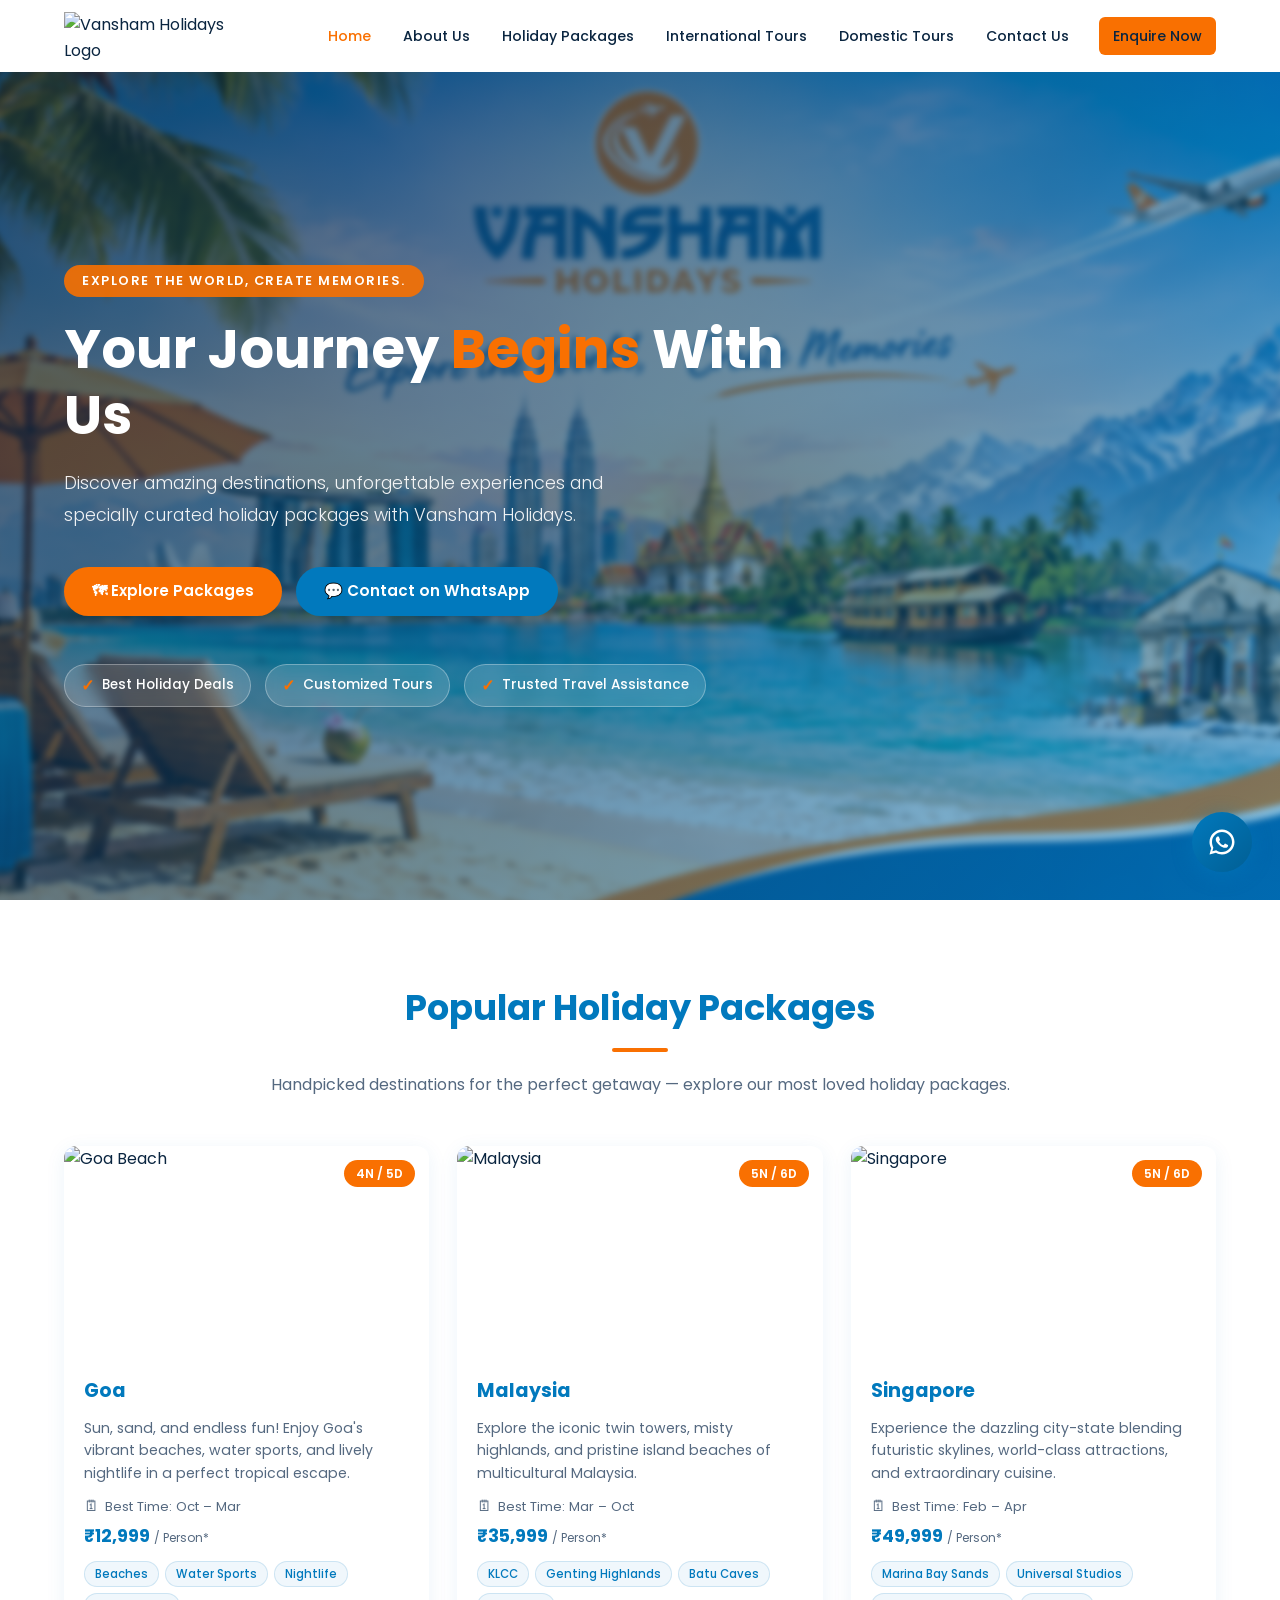
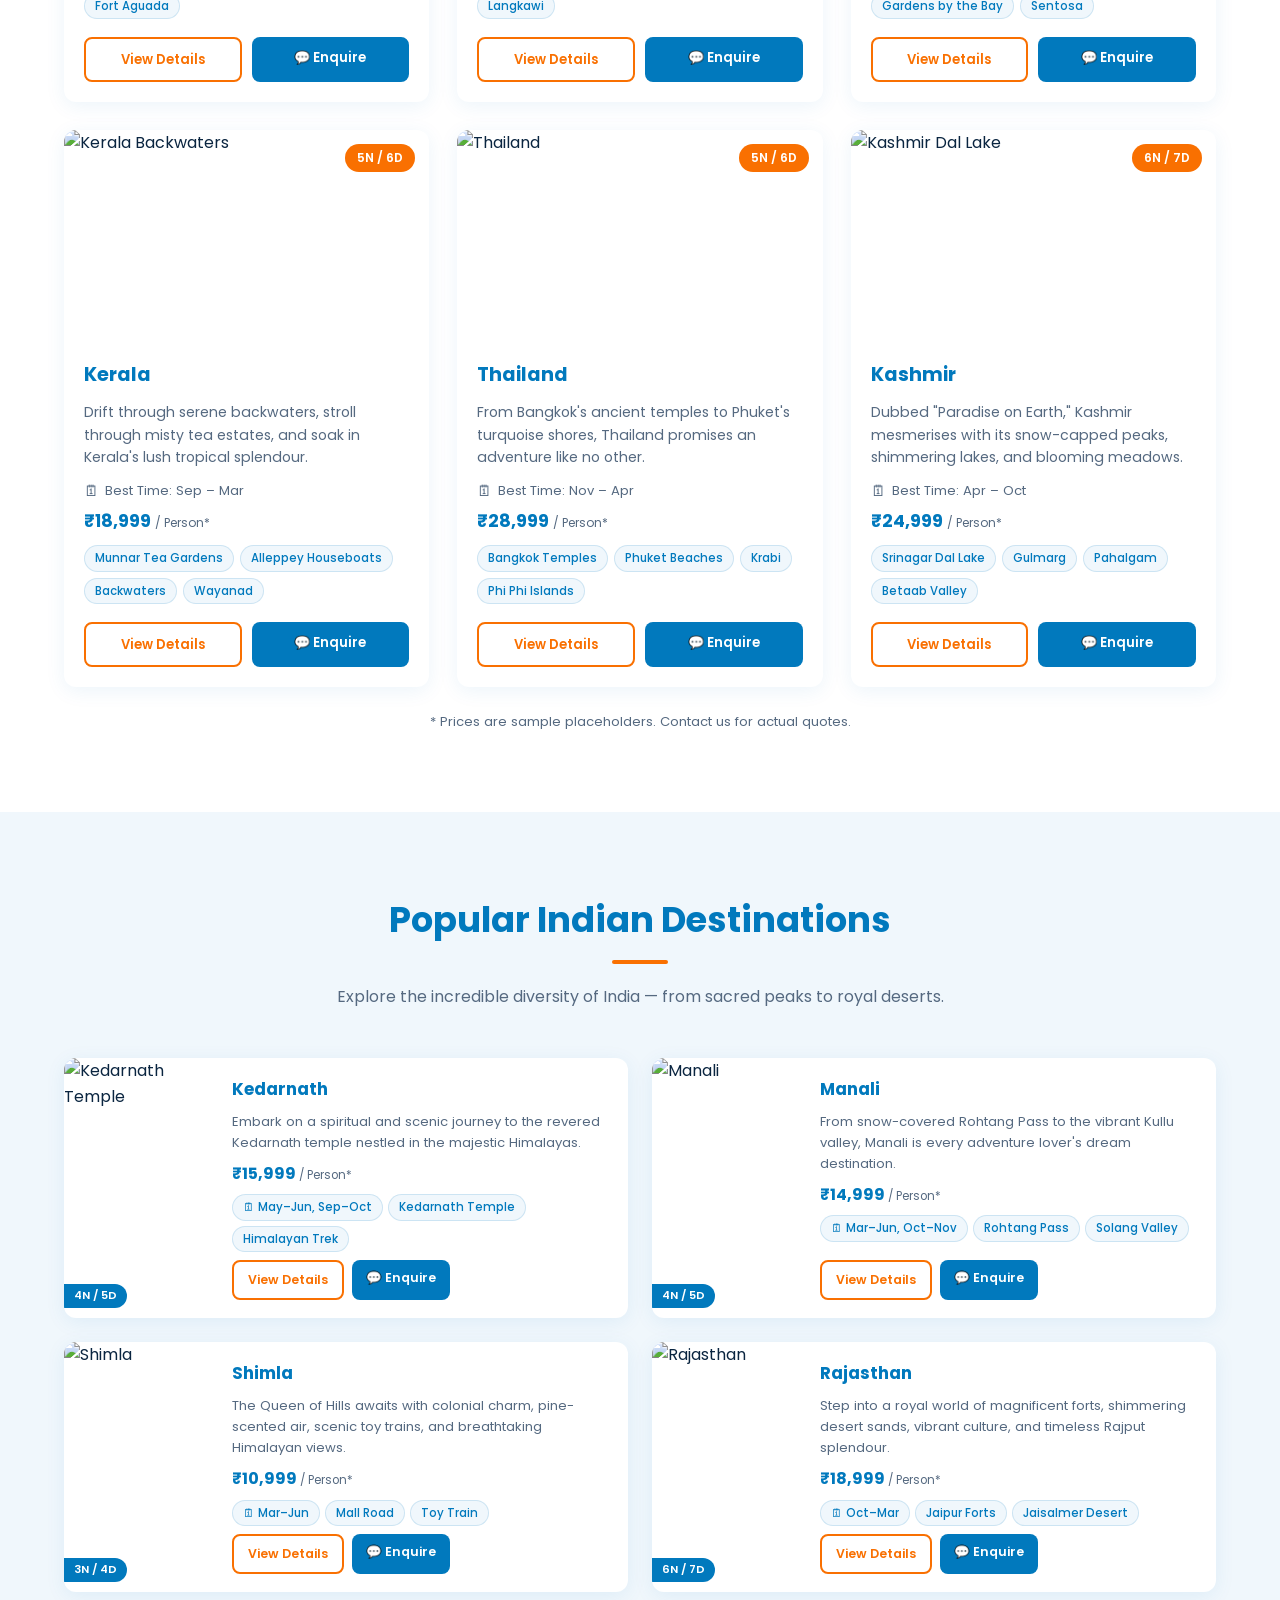
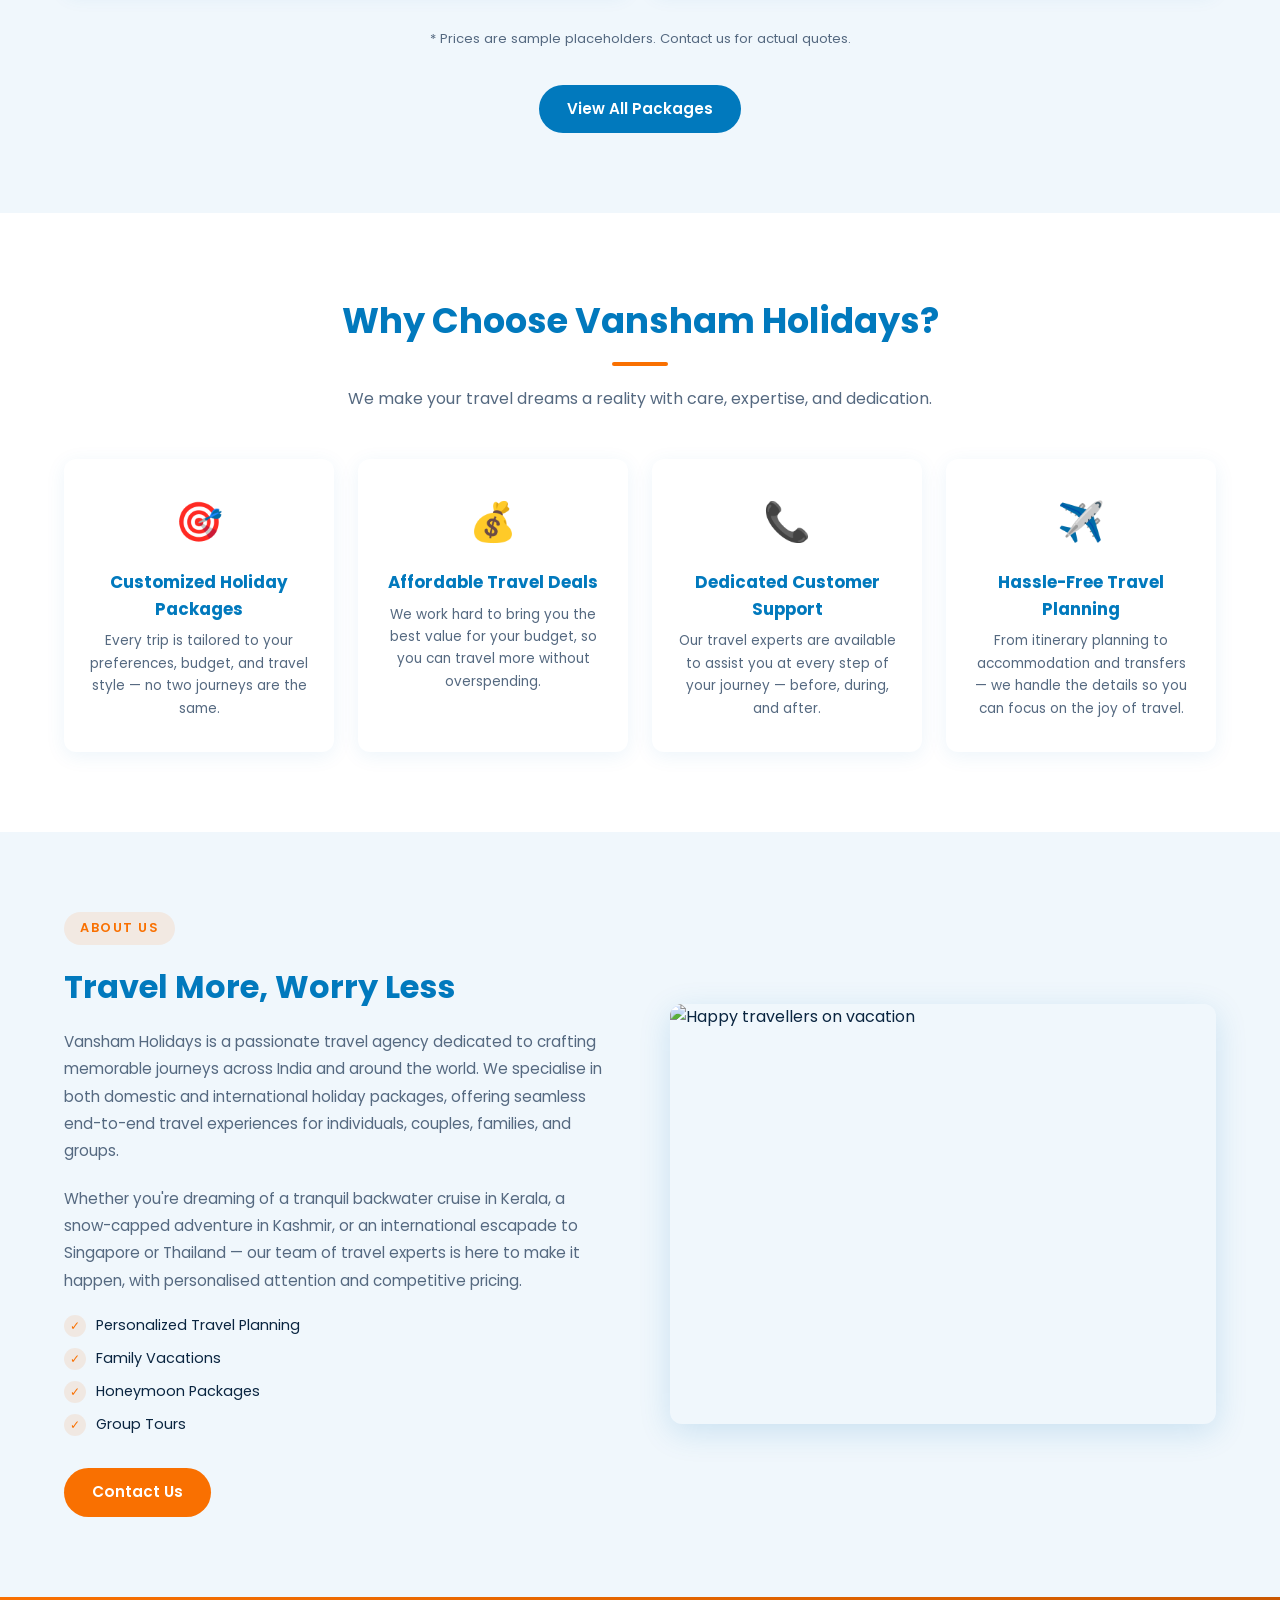
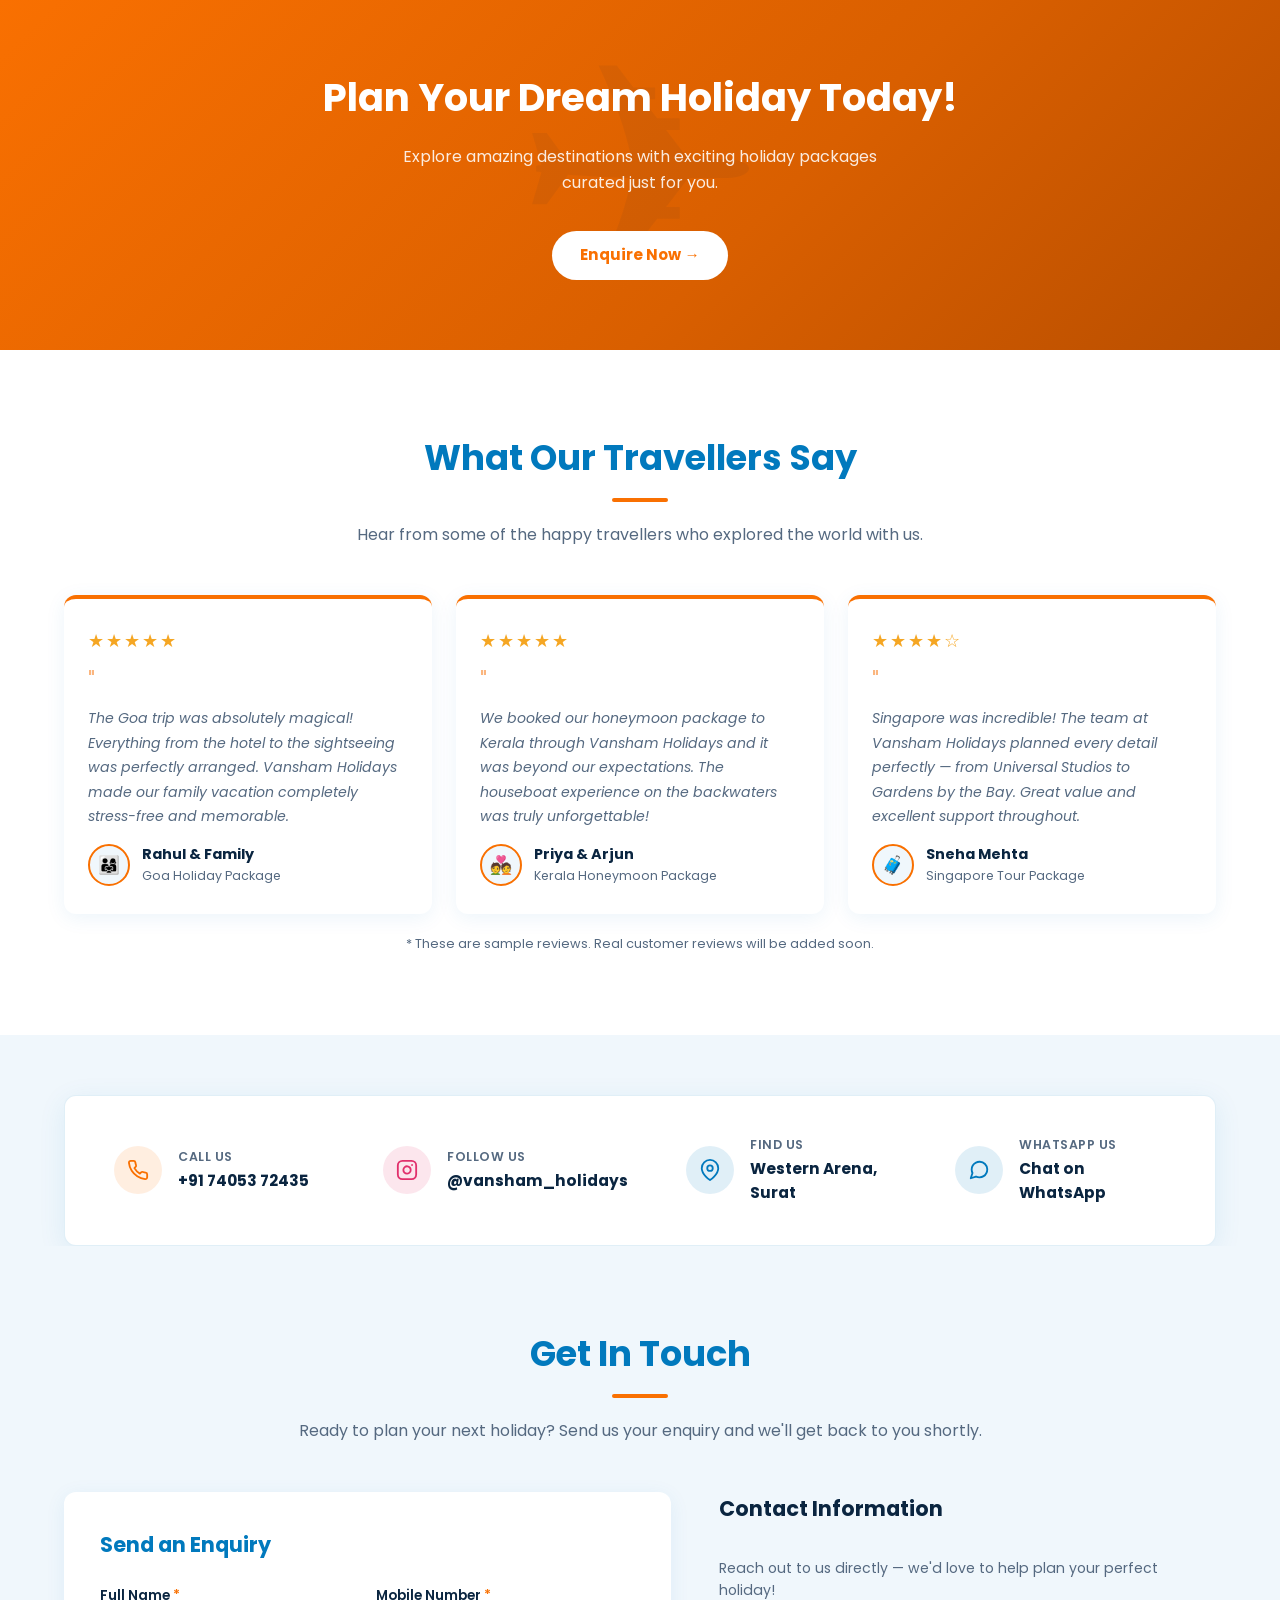
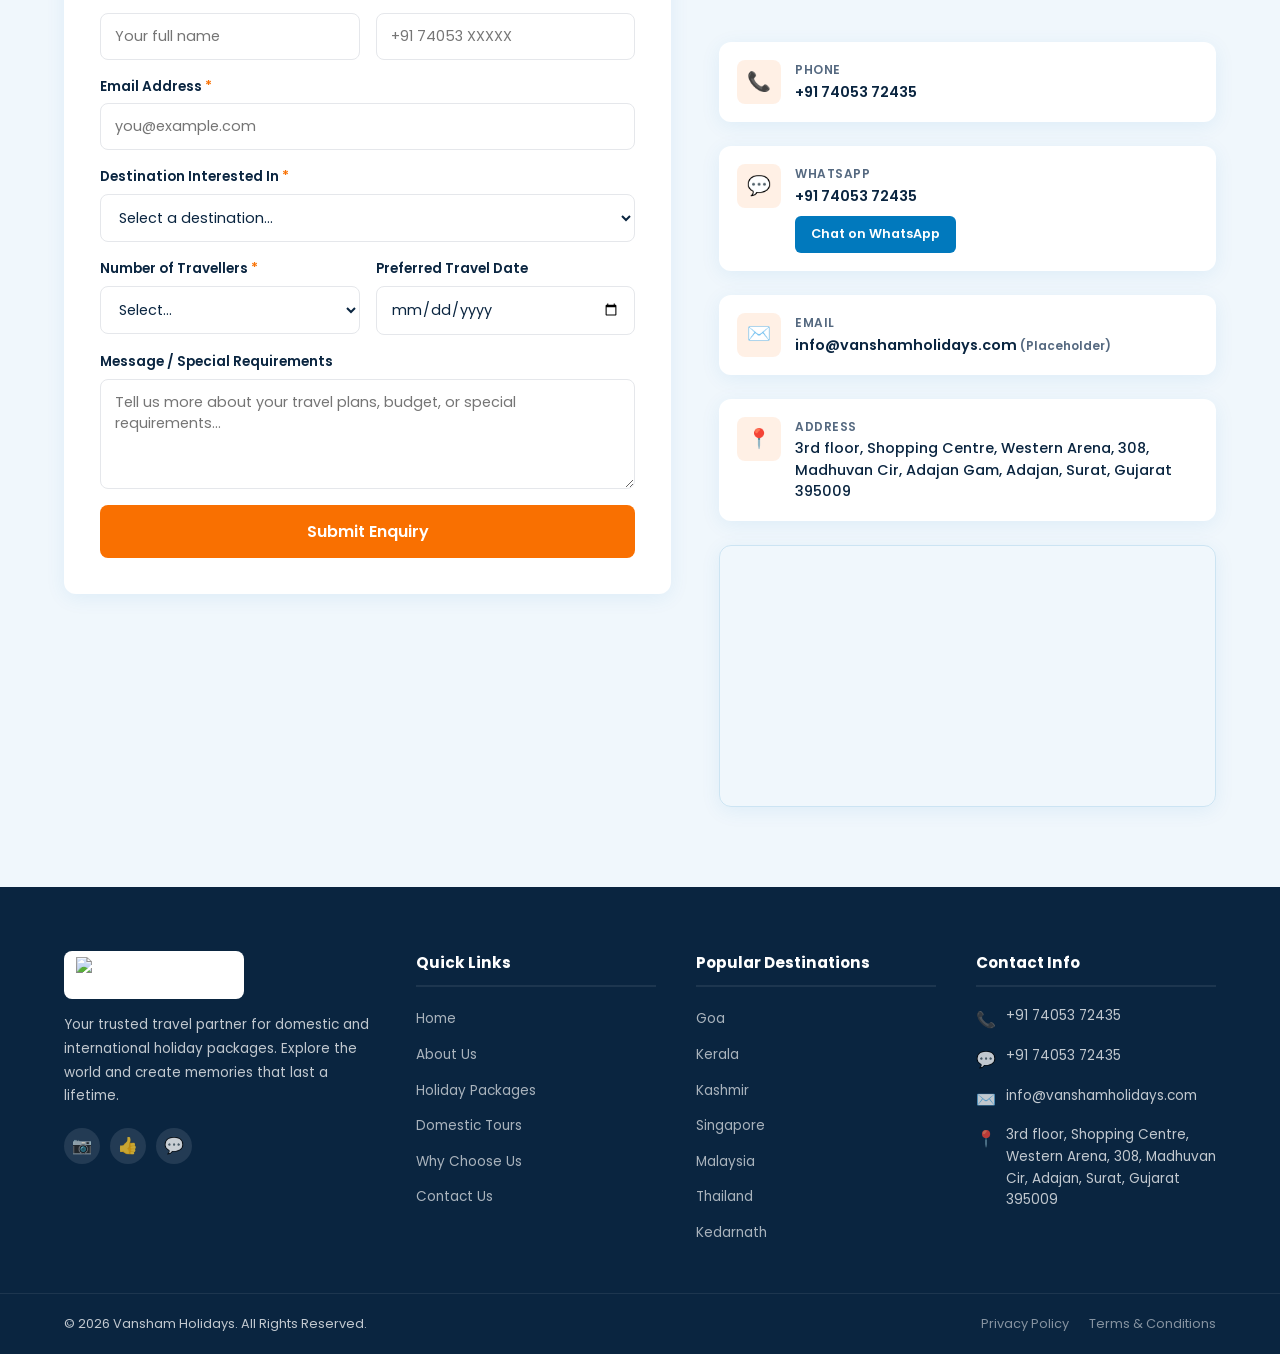
==== index.html @ 596b49da "v1 v1" ====
﻿<!DOCTYPE html>
<html lang="en">
<head>
  <meta charset="UTF-8" />
  <meta name="viewport" content="width=device-width, initial-scale=1.0" />
  <title>Vansham Holidays – Explore the World, Create Memories.</title>
  <meta name="description" content="Vansham Holidays offers curated domestic and international holiday packages. Discover Goa, Kerala, Kashmir, Singapore, Malaysia, Thailand and more. Book your dream vacation today!" />
  <meta name="keywords" content="Vansham Holidays, holiday packages, travel agency, Goa tour, Kerala tour, Kashmir tour, Singapore tour, Malaysia tour, Thailand tour, domestic tours, international tours, affordable travel" />
  <!-- Open Graph -->
  <meta property="og:title" content="Vansham Holidays – Explore the World, Create Memories." />
  <meta property="og:description" content="Curated holiday packages for domestic and international destinations. Personalized travel planning, honeymoon packages, family vacations and group tours." />
  <meta property="og:type" content="website" />
  <meta property="og:image" content="img/heroimage.png" />
  <meta property="og:url" content="https://www.vanshamholidays.com" />
  <!-- Twitter Card -->
  <meta name="twitter:card" content="summary_large_image" />
  <meta name="twitter:title" content="Vansham Holidays – Explore the World, Create Memories." />
  <meta name="twitter:description" content="Curated holiday packages for domestic and international destinations." />
  <!-- Favicon -->
  <link rel="icon" type="image/png" href="img/logo.png" />
  <!-- Google Fonts -->
  <link rel="preconnect" href="https://fonts.googleapis.com" />
  <link rel="preconnect" href="https://fonts.gstatic.com" crossorigin />
  <link href="https://fonts.googleapis.com/css2?family=Poppins:wght@300;400;500;600;700&display=swap" rel="stylesheet" />

  <style>
    /* =========================================================
       CSS CUSTOM PROPERTIES (DESIGN TOKENS)
    ========================================================= */
    :root {
      --primary:      #F97001;
      --primary-dark: #d95f00;
      --secondary:    #0179BD;
      --secondary-dark: #016299;
      --bg-white:     #FFFFFF;
      --bg-light:     #F0F7FC;
      --text-dark:    #0A2540;
      --text-blue:    #0179BD;
      --text-gray:    #556980;
      --shadow:       0 4px 20px rgba(1, 121, 189, 0.08);
      --shadow-hover: 0 8px 32px rgba(1, 121, 189, 0.16);
      --radius:       12px;
      --radius-sm:    8px;
      --transition:   0.3s ease;
      --header-h:     72px;
    }

    /* =========================================================
       GLOBAL RESET & BASE
    ========================================================= */
    *, *::before, *::after { box-sizing: border-box; margin: 0; padding: 0; }
    html { scroll-behavior: smooth; font-size: 16px; }
    body {
      font-family: 'Poppins', sans-serif;
      color: var(--text-dark);
      background: var(--bg-white);
      line-height: 1.6;
      overflow-x: hidden;
    }
    img { max-width: 100%; display: block; }
    a { text-decoration: none; color: inherit; }
    ul { list-style: none; }
    button { cursor: pointer; border: none; outline: none; background: none; font-family: inherit; }

    /* =========================================================
       UTILITY CLASSES
    ========================================================= */
    .container {
      width: 100%;
      max-width: 1200px;
      margin: 0 auto;
      padding: 0 24px;
    }
    .section-title {
      font-size: clamp(1.6rem, 3vw, 2.2rem);
      font-weight: 700;
      color: var(--secondary);
      margin-bottom: 10px;
    }
    .section-subtitle {
      color: var(--text-gray);
      font-size: 1rem;
      margin-bottom: 48px;
    }
    .section-header { text-align: center; }
    .section-header .accent-line {
      width: 56px;
      height: 4px;
      background: var(--primary);
      border-radius: 2px;
      margin: 12px auto 20px;
    }
    .btn {
      display: inline-block;
      padding: 12px 28px;
      border-radius: 50px;
      font-size: 0.95rem;
      font-weight: 600;
      transition: background var(--transition), transform var(--transition), box-shadow var(--transition);
    }
    .btn-primary {
      background: var(--primary);
      color: #fff;
    }
    .btn-primary:hover {
      background: var(--primary-dark);
      transform: translateY(-2px);
      box-shadow: 0 6px 20px rgba(249, 112, 1, 0.35);
    }
    .btn-secondary {
      background: var(--secondary);
      color: #fff;
    }
    .btn-secondary:hover {
      background: var(--secondary-dark);
      transform: translateY(-2px);
    }
    .btn-outline {
      background: transparent;
      color: var(--primary);
      border: 2px solid var(--primary);
    }
    .btn-outline:hover {
      background: var(--primary);
      color: #fff;
      transform: translateY(-2px);
    }
    .btn-white {
      background: #fff;
      color: var(--primary);
      font-weight: 700;
    }
    .btn-white:hover {
      background: var(--primary);
      color: #fff;
      transform: translateY(-2px);
    }
    .btn-whatsapp {
      background: #0179BD;
      color: #fff;
    }
    .btn-whatsapp:hover {
      background: #016299;
      transform: translateY(-2px);
      box-shadow: 0 6px 20px rgba(1, 121, 189, 0.35);
    }

    /* =========================================================
       HEADER / NAVIGATION
    ========================================================= */
    header {
      position: sticky;
      top: 0;
      z-index: 1000;
      background: var(--bg-white);
      height: var(--header-h);
      display: flex;
      align-items: center;
      transition: box-shadow var(--transition);
    }
    header.scrolled { box-shadow: 0 2px 20px rgba(0,0,0,0.12); }
    .nav-inner {
      display: flex;
      align-items: center;
      justify-content: space-between;
      width: 100%;
    }
    /* Logo */
    .logo {
      display: flex;
      align-items: center;
      text-decoration: none;
    }
    .logo-img {
      height: 48px;
      width: auto;
      max-width: 180px;
      object-fit: contain;
      display: block;
      transition: transform var(--transition);
    }
    .logo:hover .logo-img {
      transform: scale(1.03);
    }
    /* Nav links */
    .nav-links {
      display: flex;
      align-items: center;
      gap: 4px;
    }
    .nav-links li a {
      padding: 8px 14px;
      font-size: 0.88rem;
      font-weight: 500;
      color: var(--text-dark);
      border-radius: 6px;
      transition: color var(--transition), background var(--transition);
    }
    .nav-links li a:hover { color: var(--primary); background: rgba(249,112,1,0.07); }
    .nav-cta { margin-left: 12px; }
    /* Hamburger */
    .hamburger {
      display: none;
      flex-direction: column;
      gap: 5px;
      cursor: pointer;
      padding: 6px;
    }
    .hamburger span {
      display: block;
      width: 24px;
      height: 2.5px;
      background: var(--text-dark);
      border-radius: 2px;
      transition: transform var(--transition), opacity var(--transition);
    }
    .hamburger.open span:nth-child(1) { transform: translateY(7.5px) rotate(45deg); }
    .hamburger.open span:nth-child(2) { opacity: 0; }
    .hamburger.open span:nth-child(3) { transform: translateY(-7.5px) rotate(-45deg); }

    /* =========================================================
       MOBILE NAV
    ========================================================= */
    @media (max-width: 900px) {
      .hamburger { display: flex; }
      .nav-links {
        display: none;
        position: absolute;
        top: var(--header-h);
        left: 0;
        right: 0;
        background: var(--bg-white);
        flex-direction: column;
        align-items: flex-start;
        padding: 16px 24px 24px;
        box-shadow: 0 8px 24px rgba(0,0,0,0.1);
        gap: 2px;
      }
      .nav-links.open { display: flex; }
      .nav-links li { width: 100%; }
      .nav-links li a { display: block; padding: 10px 12px; font-size: 1rem; }
      .nav-cta { margin: 12px 0 0 12px; width: calc(100% - 24px); text-align: center; }
    }

    /* =========================================================
       HERO SECTION
    ========================================================= */
    #home {
      position: relative;
      min-height: calc(100vh - var(--header-h));
      display: flex;
      align-items: center;
      overflow: hidden;
    }
    #home::before {
      content: '';
      position: absolute;
      inset: -10px;
      background: url('img/heroimage.png') center/cover no-repeat;
      filter: blur(3px);
      transform: scale(1.03);
      z-index: 0;
    }
    .hero-overlay {
      position: absolute;
      inset: 0;
      background: linear-gradient(135deg, rgba(10, 37, 64, 0.72) 0%, rgba(1, 121, 189, 0.48) 100%);
      z-index: 1;
    }
    .hero-content {
      position: relative;
      z-index: 2;
      color: #fff;
      max-width: 720px;
    }
    .hero-eyebrow {
      display: inline-block;
      background: rgba(249,112,1,0.9);
      color: #fff;
      font-size: 0.8rem;
      font-weight: 600;
      text-transform: uppercase;
      letter-spacing: 1.5px;
      padding: 6px 18px;
      border-radius: 50px;
      margin-bottom: 20px;
    }
    .hero-title {
      font-size: clamp(2rem, 5vw, 3.4rem);
      font-weight: 700;
      line-height: 1.2;
      margin-bottom: 20px;
    }
    .hero-title span { color: var(--primary); }
    .hero-subtitle {
      font-size: clamp(0.95rem, 2vw, 1.1rem);
      font-weight: 300;
      opacity: 0.92;
      margin-bottom: 36px;
      max-width: 580px;
      line-height: 1.8;
    }
    .hero-buttons { display: flex; flex-wrap: wrap; gap: 14px; margin-bottom: 48px; }
    .hero-badges { display: flex; flex-wrap: wrap; gap: 14px; }
    .hero-badge {
      display: flex;
      align-items: center;
      gap: 8px;
      background: rgba(255,255,255,0.15);
      backdrop-filter: blur(8px);
      border: 1px solid rgba(255,255,255,0.3);
      color: #fff;
      font-size: 0.85rem;
      font-weight: 500;
      padding: 8px 16px;
      border-radius: 50px;
    }
    .hero-badge .check { color: #F97001; font-weight: 700; font-size: 1rem; }

    /* =========================================================
       SECTION WRAPPER STYLES
    ========================================================= */
    .section { padding: 80px 0; }
    .section-alt { background: var(--bg-light); }

    /* =========================================================
       HOLIDAY PACKAGES SECTION
    ========================================================= */
    .packages-grid {
      display: grid;
      grid-template-columns: repeat(3, 1fr);
      gap: 28px;
      margin-bottom: 24px;
    }
    @media (max-width: 1024px) { .packages-grid { grid-template-columns: repeat(2, 1fr); } }
    @media (max-width: 600px)  { .packages-grid { grid-template-columns: 1fr; } }

    .pkg-card {
      background: var(--bg-white);
      border-radius: var(--radius);
      box-shadow: var(--shadow);
      overflow: hidden;
      display: flex;
      flex-direction: column;
      transition: transform var(--transition), box-shadow var(--transition);
    }
    .pkg-card:hover {
      transform: translateY(-6px);
      box-shadow: var(--shadow-hover);
    }
    .pkg-img-wrap { position: relative; overflow: hidden; }
    .pkg-img-wrap img {
      width: 100%;
      height: 210px;
      object-fit: cover;
      transition: transform 0.5s ease;
    }
    .pkg-card:hover .pkg-img-wrap img { transform: scale(1.06); }
    .pkg-duration-badge {
      position: absolute;
      top: 14px;
      right: 14px;
      background: var(--primary);
      color: #fff;
      font-size: 0.75rem;
      font-weight: 600;
      padding: 4px 12px;
      border-radius: 50px;
    }
    .pkg-body { padding: 20px; flex: 1; display: flex; flex-direction: column; gap: 10px; }
    .pkg-name { font-size: 1.2rem; font-weight: 700; color: var(--secondary); }
    .pkg-desc { font-size: 0.88rem; color: var(--text-gray); line-height: 1.6; }
    .pkg-meta { display: flex; flex-direction: column; gap: 4px; }
    .pkg-meta-row { display: flex; align-items: center; gap: 6px; font-size: 0.82rem; color: var(--text-gray); }
    .pkg-meta-row .icon { font-size: 0.95rem; }
    .pkg-price {
      font-size: 1.1rem;
      font-weight: 700;
      color: var(--secondary);
    }
    .pkg-price span { font-size: 0.75rem; font-weight: 400; color: var(--text-gray); }
    .pkg-attractions { display: flex; flex-wrap: wrap; gap: 6px; }
    .pkg-tag {
      background: var(--bg-light);
      color: var(--secondary);
      font-size: 0.72rem;
      font-weight: 500;
      padding: 3px 10px;
      border-radius: 50px;
      border: 1px solid rgba(1,121,189,0.15);
    }
    .pkg-actions { display: grid; grid-template-columns: 1fr 1fr; gap: 10px; margin-top: auto; padding-top: 8px; }
    .pkg-actions .btn { padding: 10px 12px; font-size: 0.82rem; text-align: center; border-radius: var(--radius-sm); }
    .packages-note { text-align: center; font-size: 0.82rem; color: var(--text-gray); margin-top: 8px; }

    /* =========================================================
       DOMESTIC TOURS SECTION
    ========================================================= */
    .domestic-grid {
      display: grid;
      grid-template-columns: repeat(2, 1fr);
      gap: 24px;
      margin-bottom: 36px;
    }
    @media (max-width: 700px) { .domestic-grid { grid-template-columns: 1fr; } }

    .dom-card {
      background: var(--bg-white);
      border-radius: var(--radius);
      box-shadow: var(--shadow);
      display: flex;
      overflow: hidden;
      transition: transform var(--transition), box-shadow var(--transition);
    }
    .dom-card:hover {
      transform: translateY(-4px);
      box-shadow: var(--shadow-hover);
    }
    .dom-img-wrap { position: relative; flex-shrink: 0; }
    .dom-img-wrap img {
      width: 150px;
      height: 100%;
      min-height: 170px;
      object-fit: cover;
      transition: transform 0.5s ease;
    }
    @media (max-width: 480px) { .dom-img-wrap img { width: 110px; } }
    .dom-card:hover .dom-img-wrap img { transform: scale(1.03); }
    .dom-duration-badge {
      position: absolute;
      bottom: 10px;
      left: 0;
      background: var(--secondary);
      color: #fff;
      font-size: 0.7rem;
      font-weight: 600;
      padding: 3px 10px;
      border-radius: 0 50px 50px 0;
    }
    .dom-body { padding: 18px; display: flex; flex-direction: column; gap: 8px; flex: 1; }
    .dom-name { font-size: 1.05rem; font-weight: 700; color: var(--secondary); }
    .dom-desc { font-size: 0.82rem; color: var(--text-gray); line-height: 1.6; }
    .dom-price { font-size: 1rem; font-weight: 700; color: var(--secondary); }
    .dom-price span { font-size: 0.72rem; font-weight: 400; color: var(--text-gray); }
    .dom-tags { display: flex; flex-wrap: wrap; gap: 5px; }
    .dom-actions { display: flex; gap: 8px; flex-wrap: wrap; margin-top: auto; }
    .dom-actions .btn { padding: 8px 14px; font-size: 0.78rem; border-radius: var(--radius-sm); }
    .domestic-cta { text-align: center; }

    /* =========================================================
       WHY CHOOSE US SECTION
    ========================================================= */
    .why-grid {
      display: grid;
      grid-template-columns: repeat(4, 1fr);
      gap: 24px;
    }
    @media (max-width: 900px)  { .why-grid { grid-template-columns: repeat(2, 1fr); } }
    @media (max-width: 480px)  { .why-grid { grid-template-columns: 1fr; } }

    .why-card {
      background: var(--bg-white);
      border-radius: var(--radius);
      padding: 32px 24px;
      box-shadow: var(--shadow);
      text-align: center;
      transition: transform var(--transition), box-shadow var(--transition);
    }
    .why-card:hover {
      transform: translateY(-6px);
      box-shadow: var(--shadow-hover);
    }
    .why-icon { font-size: 2.4rem; margin-bottom: 16px; }
    .why-title { font-size: 1.05rem; font-weight: 700; color: var(--secondary); margin-bottom: 8px; }
    .why-desc { font-size: 0.85rem; color: var(--text-gray); line-height: 1.65; }

    /* =========================================================
       ABOUT US SECTION
    ========================================================= */
    .about-grid {
      display: grid;
      grid-template-columns: 1fr 1fr;
      gap: 60px;
      align-items: center;
    }
    @media (max-width: 800px) {
      .about-grid { grid-template-columns: 1fr; gap: 36px; }
      .about-img-wrap { order: -1; }
    }
    .about-eyebrow {
      display: inline-block;
      background: rgba(249,112,1,0.1);
      color: var(--primary);
      font-size: 0.8rem;
      font-weight: 600;
      text-transform: uppercase;
      letter-spacing: 1.5px;
      padding: 6px 16px;
      border-radius: 50px;
      margin-bottom: 16px;
    }
    .about-title { font-size: clamp(1.5rem, 3vw, 2rem); font-weight: 700; color: var(--secondary); margin-bottom: 16px; }
    .about-desc { font-size: 0.95rem; color: var(--text-gray); line-height: 1.8; margin-bottom: 20px; }
    .about-services { display: flex; flex-direction: column; gap: 10px; margin-bottom: 32px; }
    .about-service-item {
      display: flex;
      align-items: center;
      gap: 10px;
      font-size: 0.9rem;
      color: var(--text-dark);
    }
    .about-service-item .check-icon {
      width: 22px;
      height: 22px;
      background: rgba(249,112,1,0.1);
      border-radius: 50%;
      display: flex;
      align-items: center;
      justify-content: center;
      color: var(--primary);
      font-size: 0.75rem;
      flex-shrink: 0;
    }
    .about-img-wrap { border-radius: var(--radius); overflow: hidden; box-shadow: var(--shadow-hover); }
    .about-img-wrap img { width: 100%; height: 420px; object-fit: cover; }
    @media (max-width: 600px) { .about-img-wrap img { height: 260px; } }

    /* =========================================================
       SPECIAL OFFERS BANNER
    ========================================================= */
    #offers {
      background: linear-gradient(135deg, #F97001 0%, #d95f00 60%, #b84e00 100%);
      padding: 70px 0;
      text-align: center;
      position: relative;
      overflow: hidden;
    }
    #offers::before {
      content: '✈';
      position: absolute;
      font-size: 300px;
      opacity: 0.05;
      top: 50%;
      left: 50%;
      transform: translate(-50%, -50%);
    }
    .offers-title { font-size: clamp(1.6rem, 4vw, 2.4rem); font-weight: 700; color: #fff; margin-bottom: 16px; }
    .offers-desc { font-size: 1rem; color: rgba(255,255,255,0.88); margin-bottom: 36px; max-width: 540px; margin-left: auto; margin-right: auto; }

    /* =========================================================
       TESTIMONIALS SECTION
    ========================================================= */
    .testi-grid {
      display: grid;
      grid-template-columns: repeat(3, 1fr);
      gap: 24px;
      margin-bottom: 20px;
    }
    @media (max-width: 900px) { .testi-grid { grid-template-columns: repeat(2, 1fr); } }
    @media (max-width: 580px) { .testi-grid { grid-template-columns: 1fr; } }

    .testi-card {
      background: var(--bg-white);
      border-radius: var(--radius);
      padding: 28px 24px;
      box-shadow: var(--shadow);
      display: flex;
      flex-direction: column;
      gap: 14px;
      border-top: 4px solid var(--primary);
      transition: transform var(--transition);
    }
    .testi-card:hover { transform: translateY(-4px); }
    .testi-stars { color: #F5A623; font-size: 1.1rem; letter-spacing: 2px; }
    .testi-quote {
      font-size: 1.4rem;
      color: var(--primary);
      opacity: 0.5;
      line-height: 1;
    }
    .testi-text { font-size: 0.88rem; color: var(--text-gray); line-height: 1.75; font-style: italic; }
    .testi-footer { display: flex; align-items: center; gap: 12px; margin-top: auto; }
    .testi-avatar {
      width: 42px;
      height: 42px;
      border-radius: 50%;
      background: var(--bg-light);
      display: flex;
      align-items: center;
      justify-content: center;
      font-size: 1.1rem;
      flex-shrink: 0;
      border: 2px solid var(--primary);
    }
    .testi-name { font-weight: 700; font-size: 0.9rem; color: var(--text-dark); }
    .testi-dest { font-size: 0.78rem; color: var(--text-gray); }
    .testi-note { text-align: center; font-size: 0.8rem; color: var(--text-gray); }

    /* =========================================================
       CONTACT SECTION
    ========================================================= */
    .contact-grid {
      display: grid;
      grid-template-columns: 1.1fr 0.9fr;
      gap: 48px;
      align-items: flex-start;
    }
    @media (max-width: 800px) { .contact-grid { grid-template-columns: 1fr; } }

    /* Form */
    .contact-form-wrap { background: var(--bg-white); border-radius: var(--radius); padding: 36px; box-shadow: var(--shadow); }
    .contact-form-title { font-size: 1.3rem; font-weight: 700; margin-bottom: 24px; color: var(--secondary); }
    .form-row { display: grid; grid-template-columns: 1fr 1fr; gap: 16px; }
    @media (max-width: 540px) { .form-row { grid-template-columns: 1fr; } }
    .form-group { display: flex; flex-direction: column; gap: 6px; margin-bottom: 16px; }
    .form-group label { font-size: 0.85rem; font-weight: 600; color: var(--text-dark); }
    .form-group input,
    .form-group select,
    .form-group textarea {
      padding: 12px 14px;
      border: 1.5px solid #E5E7EB;
      border-radius: var(--radius-sm);
      font-family: inherit;
      font-size: 0.9rem;
      color: var(--text-dark);
      background: var(--bg-white);
      transition: border-color var(--transition), box-shadow var(--transition);
      outline: none;
      width: 100%;
    }
    .form-group input:focus,
    .form-group select:focus,
    .form-group textarea:focus {
      border-color: var(--primary);
      box-shadow: 0 0 0 3px rgba(249,112,1,0.1);
    }
    .form-group textarea { resize: vertical; min-height: 110px; }
    .form-error { font-size: 0.78rem; color: #ef4444; display: none; }
    .form-group.has-error input,
    .form-group.has-error select,
    .form-group.has-error textarea { border-color: #ef4444; }
    .form-group.has-error .form-error { display: block; }
    .form-submit { width: 100%; padding: 14px; font-size: 1rem; border-radius: var(--radius-sm); }
    .form-success {
      display: none;
      background: #F0F7FC;
      border: 1.5px solid #0179BD;
      border-radius: var(--radius-sm);
      padding: 20px;
      margin-top: 20px;
      color: #0A2540;
      font-size: 0.9rem;
      line-height: 1.6;
    }
    .form-success strong {
      color: #F97001;
    }
    .form-success strong { display: block; font-size: 1rem; margin-bottom: 6px; }

    /* Contact Info */
    .contact-info-wrap { display: flex; flex-direction: column; gap: 24px; }
    .contact-info-title { font-size: 1.3rem; font-weight: 700; color: var(--text-dark); margin-bottom: 8px; }
    .contact-info-item {
      display: flex;
      align-items: flex-start;
      gap: 14px;
      padding: 18px;
      background: var(--bg-white);
      border-radius: var(--radius);
      box-shadow: var(--shadow);
    }
    .contact-info-icon {
      width: 44px;
      height: 44px;
      border-radius: var(--radius-sm);
      background: rgba(249,112,1,0.1);
      display: flex;
      align-items: center;
      justify-content: center;
      font-size: 1.2rem;
      flex-shrink: 0;
    }
    .contact-info-label { font-size: 0.75rem; font-weight: 600; color: var(--text-gray); text-transform: uppercase; letter-spacing: 0.5px; margin-bottom: 2px; }
    .contact-info-value { font-size: 0.9rem; font-weight: 600; color: var(--text-dark); }
    .contact-wa-btn { margin-top: 8px; }
    .map-embed {
      border-radius: var(--radius);
      overflow: hidden;
      box-shadow: var(--shadow);
      border: 1px solid rgba(1, 121, 189, 0.15);
      line-height: 0;
    }
    .map-embed iframe {
      width: 100%;
      height: 260px;
      border: 0;
      display: block;
    }

    /* =========================================================
       HORIZONTAL QUICK CONTACT BAR
    ========================================================= */
    .quick-contact-section {
      padding: 60px 0 0 0;
      background: var(--bg-light);
    }
    .quick-contact-box {
      background: var(--bg-white);
      border-radius: var(--radius);
      box-shadow: 0 6px 28px rgba(1, 121, 189, 0.09);
      border: 1px solid rgba(1, 121, 189, 0.12);
      padding: 24px 30px;
      display: grid;
      grid-template-columns: repeat(4, 1fr);
      gap: 20px;
    }
    .qc-item {
      display: flex;
      align-items: center;
      gap: 16px;
      padding: 14px 18px;
      border-radius: var(--radius-sm);
      text-decoration: none;
      transition: all var(--transition);
      border: 1px solid transparent;
      background: var(--bg-white);
    }
    .qc-item:hover {
      background: rgba(1, 121, 189, 0.05);
      border-color: rgba(1, 121, 189, 0.2);
      transform: translateY(-3px);
      box-shadow: 0 4px 14px rgba(1, 121, 189, 0.1);
    }
    .qc-icon-wrap {
      width: 48px;
      height: 48px;
      border-radius: 50%;
      display: flex;
      align-items: center;
      justify-content: center;
      flex-shrink: 0;
      transition: transform var(--transition);
    }
    .qc-item:hover .qc-icon-wrap {
      transform: scale(1.1);
    }
    .qc-icon-wrap.qc-call {
      background: rgba(249, 112, 1, 0.12);
      color: #F97001;
    }
    .qc-icon-wrap.qc-insta {
      background: rgba(225, 48, 108, 0.12);
      color: #E1306C;
    }
    .qc-icon-wrap.qc-map {
      background: rgba(1, 121, 189, 0.12);
      color: #0179BD;
    }
    .qc-icon-wrap.qc-wa {
      background: rgba(1, 121, 189, 0.12);
      color: #0179BD;
    }
    .qc-icon-wrap svg {
      width: 22px;
      height: 22px;
    }
    .qc-text {
      display: flex;
      flex-direction: column;
    }
    .qc-label {
      font-size: 0.78rem;
      font-weight: 600;
      text-transform: uppercase;
      letter-spacing: 0.5px;
      color: var(--text-gray);
      margin-bottom: 2px;
    }
    .qc-action {
      font-size: 0.96rem;
      font-weight: 700;
      color: #0A2540;
      transition: color var(--transition);
    }
    .qc-item:hover .qc-action {
      color: #0179BD;
    }
    @media (max-width: 900px) {
      .quick-contact-box {
        grid-template-columns: repeat(2, 1fr);
        gap: 14px;
        padding: 20px;
      }
    }
    @media (max-width: 480px) {
      .qc-item {
        padding: 12px;
        gap: 12px;
      }
      .qc-icon-wrap {
        width: 42px;
        height: 42px;
      }
      .qc-action {
        font-size: 0.88rem;
      }
    }
    /* =========================================================
       FOOTER
    ========================================================= */
    footer {
      background: var(--text-dark);
      color: rgba(255,255,255,0.75);
      padding: 64px 0 0;
    }
    .footer-grid {
      display: grid;
      grid-template-columns: 1.3fr 1fr 1fr 1fr;
      gap: 40px;
      padding-bottom: 48px;
    }
    @media (max-width: 900px) { .footer-grid { grid-template-columns: 1fr 1fr; } }
    @media (max-width: 540px) { .footer-grid { grid-template-columns: 1fr; } }

    .footer-logo {
      margin-bottom: 14px;
      display: inline-block;
    }
    .footer-logo-img {
      height: 48px;
      width: auto;
      max-width: 180px;
      object-fit: contain;
      display: block;
      background: #ffffff;
      padding: 6px 12px;
      border-radius: 8px;
    }
    .footer-desc { font-size: 0.85rem; line-height: 1.75; margin-bottom: 20px; }
    .footer-social { display: flex; gap: 10px; }
    .social-btn {
      width: 36px;
      height: 36px;
      border-radius: 50%;
      background: rgba(255,255,255,0.1);
      display: flex;
      align-items: center;
      justify-content: center;
      transition: background var(--transition), transform var(--transition);
      font-size: 1rem;
    }
    .social-btn:hover { background: var(--primary); transform: translateY(-2px); }
    .footer-col-title { font-size: 0.95rem; font-weight: 700; color: #fff; margin-bottom: 18px; padding-bottom: 10px; border-bottom: 2px solid rgba(255,255,255,0.08); }
    .footer-links { display: flex; flex-direction: column; gap: 10px; }
    .footer-links a { font-size: 0.85rem; color: rgba(255,255,255,0.65); transition: color var(--transition); }
    .footer-links a:hover { color: var(--primary); }
    .footer-contact-item { display: flex; align-items: flex-start; gap: 10px; font-size: 0.85rem; margin-bottom: 12px; }
    .footer-contact-item .ficon { margin-top: 2px; font-size: 1rem; flex-shrink: 0; }
    .footer-bottom {
      border-top: 1px solid rgba(255,255,255,0.08);
      padding: 20px 0;
    }
    .footer-bottom-inner {
      display: flex;
      justify-content: space-between;
      align-items: center;
      flex-wrap: wrap;
      gap: 10px;
      font-size: 0.8rem;
    }
    .footer-bottom a { color: rgba(255,255,255,0.5); transition: color var(--transition); }
    .footer-bottom a:hover { color: var(--primary); }
    .footer-bottom-links { display: flex; gap: 20px; }

    /* =========================================================
       FLOATING WHATSAPP BUTTON
    ========================================================= */
    .float-whatsapp {
      position: fixed;
      bottom: 28px;
      right: 28px;
      z-index: 999;
      display: flex;
      align-items: center;
      justify-content: center;
      width: 60px;
      height: 60px;
      border-radius: 50%;
      background: linear-gradient(135deg, #0179BD 0%, #015f94 100%);
      box-shadow: 0 4px 20px rgba(1, 121, 189, 0.45);
      transition: transform var(--transition), box-shadow var(--transition);
      animation: float-pulse 2s infinite;
    }
    .float-whatsapp:hover {
      transform: scale(1.1);
      box-shadow: 0 8px 32px rgba(1, 121, 189, 0.6);
    }
    .float-whatsapp svg { width: 30px; height: 30px; }
    @keyframes float-pulse {
      0%, 100% { box-shadow: 0 4px 20px rgba(1, 121, 189, 0.45); }
      50%       { box-shadow: 0 4px 32px rgba(249, 112, 1, 0.55); }
    }

    /* =========================================================
       SCROLL-TO-TOP (BONUS)
    ========================================================= */
    .scroll-top {
      position: fixed;
      bottom: 100px;
      right: 28px;
      z-index: 998;
      width: 44px;
      height: 44px;
      border-radius: 50%;
      background: var(--secondary);
      color: #fff;
      display: flex;
      align-items: center;
      justify-content: center;
      font-size: 1.1rem;
      box-shadow: 0 4px 16px rgba(1,121,189,0.3);
      opacity: 0;
      pointer-events: none;
      transition: opacity var(--transition), transform var(--transition);
    }
    .scroll-top.visible { opacity: 1; pointer-events: all; }
    .scroll-top:hover { transform: translateY(-3px); }
  </style>
</head>
<body>

  <!-- =========================================================
       STICKY HEADER / NAVIGATION
  ========================================================= -->
  <header id="main-header">
    <div class="container">
      <nav class="nav-inner" aria-label="Main navigation">
        <!-- Logo -->
        <a href="#home" class="logo" aria-label="Vansham Holidays Home">
          <img src="img/logo.png" alt="Vansham Holidays Logo" class="logo-img" />
        </a>

        <!-- Hamburger button (mobile) -->
        <button class="hamburger" id="hamburger" aria-label="Toggle menu" aria-expanded="false" aria-controls="nav-links">
          <span></span>
          <span></span>
          <span></span>
        </button>

        <!-- Nav links -->
        <ul class="nav-links" id="nav-links" role="list">
          <li><a href="#home">Home</a></li>
          <li><a href="#about">About Us</a></li>
          <li><a href="#packages">Holiday Packages</a></li>
          <li><a href="#packages">International Tours</a></li>
          <li><a href="#domestic">Domestic Tours</a></li>
          <li><a href="#contact">Contact Us</a></li>
          <li class="nav-cta">
            <a href="#contact" class="btn btn-primary">Enquire Now</a>
          </li>
        </ul>
      </nav>
    </div>
  </header>

  <main>

    <!-- =========================================================
         HERO SECTION
    ========================================================= -->
    <section id="home" aria-label="Hero">
      <div class="hero-overlay"></div>
      <div class="container">
        <div class="hero-content">
          <span class="hero-eyebrow">Explore the World, Create Memories.</span>
          <h1 class="hero-title">Your Journey <span>Begins</span> With Us</h1>
          <p class="hero-subtitle">
            Discover amazing destinations, unforgettable experiences and specially curated
            holiday packages with Vansham Holidays.
          </p>
          <div class="hero-buttons">
            <a href="#packages" class="btn btn-primary">🗺 Explore Packages</a>
            <a href="https://wa.me/917405372435?text=Hello%20Vansham%20Holidays%2C%20I%20am%20interested%20in%20your%20holiday%20packages.%20Please%20share%20package%20details%20and%20pricing."
               class="btn btn-whatsapp" target="_blank" rel="noopener">
              💬 Contact on WhatsApp
            </a>
          </div>
          <div class="hero-badges">
            <div class="hero-badge"><span class="check">✓</span> Best Holiday Deals</div>
            <div class="hero-badge"><span class="check">✓</span> Customized Tours</div>
            <div class="hero-badge"><span class="check">✓</span> Trusted Travel Assistance</div>
          </div>
        </div>
      </div>
    </section>

    <!-- =========================================================
         HOLIDAY PACKAGES SECTION
    ========================================================= -->
    <section class="section" id="packages" aria-label="Holiday Packages">
      <div class="container">
        <div class="section-header">
          <h2 class="section-title">Popular Holiday Packages</h2>
          <div class="accent-line"></div>
          <p class="section-subtitle">Handpicked destinations for the perfect getaway — explore our most loved holiday packages.</p>
        </div>

        <div class="packages-grid">

          <!-- Card 1: Goa -->
          <article class="pkg-card">
            <div class="pkg-img-wrap">
              <img src="https://source.unsplash.com/800x600/?goa,beach" alt="Goa Beach" loading="lazy" />
              <span class="pkg-duration-badge">4N / 5D</span>
            </div>
            <div class="pkg-body">
              <h3 class="pkg-name">Goa</h3>
              <p class="pkg-desc">Sun, sand, and endless fun! Enjoy Goa's vibrant beaches, water sports, and lively nightlife in a perfect tropical escape.</p>
              <div class="pkg-meta">
                <div class="pkg-meta-row"><span class="icon">🗓</span> Best Time: Oct – Mar</div>
                <div class="pkg-price">₹12,999 <span>/ Person*</span></div>
              </div>
              <div class="pkg-attractions">
                <span class="pkg-tag">Beaches</span>
                <span class="pkg-tag">Water Sports</span>
                <span class="pkg-tag">Nightlife</span>
                <span class="pkg-tag">Fort Aguada</span>
              </div>
              <div class="pkg-actions">
                <a href="#contact" class="btn btn-outline">View Details</a>
                <a href="https://wa.me/917405372435?text=Hello%20Vansham%20Holidays%2C%20I%20am%20interested%20in%20your%20Goa%20holiday%20package.%20Please%20share%20package%20details%20and%20pricing."
                   class="btn btn-whatsapp" target="_blank" rel="noopener">💬 Enquire</a>
              </div>
            </div>
          </article>

          <!-- Card 2: Malaysia -->
          <article class="pkg-card">
            <div class="pkg-img-wrap">
              <img src="https://source.unsplash.com/800x600/?malaysia,kuala-lumpur" alt="Malaysia" loading="lazy" />
              <span class="pkg-duration-badge">5N / 6D</span>
            </div>
            <div class="pkg-body">
              <h3 class="pkg-name">Malaysia</h3>
              <p class="pkg-desc">Explore the iconic twin towers, misty highlands, and pristine island beaches of multicultural Malaysia.</p>
              <div class="pkg-meta">
                <div class="pkg-meta-row"><span class="icon">🗓</span> Best Time: Mar – Oct</div>
                <div class="pkg-price">₹35,999 <span>/ Person*</span></div>
              </div>
              <div class="pkg-attractions">
                <span class="pkg-tag">KLCC</span>
                <span class="pkg-tag">Genting Highlands</span>
                <span class="pkg-tag">Batu Caves</span>
                <span class="pkg-tag">Langkawi</span>
              </div>
              <div class="pkg-actions">
                <a href="#contact" class="btn btn-outline">View Details</a>
                <a href="https://wa.me/917405372435?text=Hello%20Vansham%20Holidays%2C%20I%20am%20interested%20in%20your%20Malaysia%20holiday%20package.%20Please%20share%20package%20details%20and%20pricing."
                   class="btn btn-whatsapp" target="_blank" rel="noopener">💬 Enquire</a>
              </div>
            </div>
          </article>

          <!-- Card 3: Singapore -->
          <article class="pkg-card">
            <div class="pkg-img-wrap">
              <img src="https://source.unsplash.com/800x600/?singapore,marina-bay" alt="Singapore" loading="lazy" />
              <span class="pkg-duration-badge">5N / 6D</span>
            </div>
            <div class="pkg-body">
              <h3 class="pkg-name">Singapore</h3>
              <p class="pkg-desc">Experience the dazzling city-state blending futuristic skylines, world-class attractions, and extraordinary cuisine.</p>
              <div class="pkg-meta">
                <div class="pkg-meta-row"><span class="icon">🗓</span> Best Time: Feb – Apr</div>
                <div class="pkg-price">₹49,999 <span>/ Person*</span></div>
              </div>
              <div class="pkg-attractions">
                <span class="pkg-tag">Marina Bay Sands</span>
                <span class="pkg-tag">Universal Studios</span>
                <span class="pkg-tag">Gardens by the Bay</span>
                <span class="pkg-tag">Sentosa</span>
              </div>
              <div class="pkg-actions">
                <a href="#contact" class="btn btn-outline">View Details</a>
                <a href="https://wa.me/917405372435?text=Hello%20Vansham%20Holidays%2C%20I%20am%20interested%20in%20your%20Singapore%20holiday%20package.%20Please%20share%20package%20details%20and%20pricing."
                   class="btn btn-whatsapp" target="_blank" rel="noopener">💬 Enquire</a>
              </div>
            </div>
          </article>

          <!-- Card 4: Kerala -->
          <article class="pkg-card">
            <div class="pkg-img-wrap">
              <img src="https://source.unsplash.com/800x600/?kerala,backwaters" alt="Kerala Backwaters" loading="lazy" />
              <span class="pkg-duration-badge">5N / 6D</span>
            </div>
            <div class="pkg-body">
              <h3 class="pkg-name">Kerala</h3>
              <p class="pkg-desc">Drift through serene backwaters, stroll through misty tea estates, and soak in Kerala's lush tropical splendour.</p>
              <div class="pkg-meta">
                <div class="pkg-meta-row"><span class="icon">🗓</span> Best Time: Sep – Mar</div>
                <div class="pkg-price">₹18,999 <span>/ Person*</span></div>
              </div>
              <div class="pkg-attractions">
                <span class="pkg-tag">Munnar Tea Gardens</span>
                <span class="pkg-tag">Alleppey Houseboats</span>
                <span class="pkg-tag">Backwaters</span>
                <span class="pkg-tag">Wayanad</span>
              </div>
              <div class="pkg-actions">
                <a href="#contact" class="btn btn-outline">View Details</a>
                <a href="https://wa.me/917405372435?text=Hello%20Vansham%20Holidays%2C%20I%20am%20interested%20in%20your%20Kerala%20holiday%20package.%20Please%20share%20package%20details%20and%20pricing."
                   class="btn btn-whatsapp" target="_blank" rel="noopener">💬 Enquire</a>
              </div>
            </div>
          </article>

          <!-- Card 5: Thailand -->
          <article class="pkg-card">
            <div class="pkg-img-wrap">
              <img src="https://source.unsplash.com/800x600/?thailand,phuket,beach" alt="Thailand" loading="lazy" />
              <span class="pkg-duration-badge">5N / 6D</span>
            </div>
            <div class="pkg-body">
              <h3 class="pkg-name">Thailand</h3>
              <p class="pkg-desc">From Bangkok's ancient temples to Phuket's turquoise shores, Thailand promises an adventure like no other.</p>
              <div class="pkg-meta">
                <div class="pkg-meta-row"><span class="icon">🗓</span> Best Time: Nov – Apr</div>
                <div class="pkg-price">₹28,999 <span>/ Person*</span></div>
              </div>
              <div class="pkg-attractions">
                <span class="pkg-tag">Bangkok Temples</span>
                <span class="pkg-tag">Phuket Beaches</span>
                <span class="pkg-tag">Krabi</span>
                <span class="pkg-tag">Phi Phi Islands</span>
              </div>
              <div class="pkg-actions">
                <a href="#contact" class="btn btn-outline">View Details</a>
                <a href="https://wa.me/917405372435?text=Hello%20Vansham%20Holidays%2C%20I%20am%20interested%20in%20your%20Thailand%20holiday%20package.%20Please%20share%20package%20details%20and%20pricing."
                   class="btn btn-whatsapp" target="_blank" rel="noopener">💬 Enquire</a>
              </div>
            </div>
          </article>

          <!-- Card 6: Kashmir -->
          <article class="pkg-card">
            <div class="pkg-img-wrap">
              <img src="https://source.unsplash.com/800x600/?kashmir,dal-lake" alt="Kashmir Dal Lake" loading="lazy" />
              <span class="pkg-duration-badge">6N / 7D</span>
            </div>
            <div class="pkg-body">
              <h3 class="pkg-name">Kashmir</h3>
              <p class="pkg-desc">Dubbed "Paradise on Earth," Kashmir mesmerises with its snow-capped peaks, shimmering lakes, and blooming meadows.</p>
              <div class="pkg-meta">
                <div class="pkg-meta-row"><span class="icon">🗓</span> Best Time: Apr – Oct</div>
                <div class="pkg-price">₹24,999 <span>/ Person*</span></div>
              </div>
              <div class="pkg-attractions">
                <span class="pkg-tag">Srinagar Dal Lake</span>
                <span class="pkg-tag">Gulmarg</span>
                <span class="pkg-tag">Pahalgam</span>
                <span class="pkg-tag">Betaab Valley</span>
              </div>
              <div class="pkg-actions">
                <a href="#contact" class="btn btn-outline">View Details</a>
                <a href="https://wa.me/917405372435?text=Hello%20Vansham%20Holidays%2C%20I%20am%20interested%20in%20your%20Kashmir%20holiday%20package.%20Please%20share%20package%20details%20and%20pricing."
                   class="btn btn-whatsapp" target="_blank" rel="noopener">💬 Enquire</a>
              </div>
            </div>
          </article>

        </div><!-- /packages-grid -->
        <p class="packages-note">* Prices are sample placeholders. Contact us for actual quotes.</p>
      </div>
    </section>

    <!-- =========================================================
         DOMESTIC TOURS SECTION
    ========================================================= -->
    <section class="section section-alt" id="domestic" aria-label="Popular Indian Destinations">
      <div class="container">
        <div class="section-header">
          <h2 class="section-title">Popular Indian Destinations</h2>
          <div class="accent-line"></div>
          <p class="section-subtitle">Explore the incredible diversity of India — from sacred peaks to royal deserts.</p>
        </div>

        <div class="domestic-grid">

          <!-- Kedarnath -->
          <article class="dom-card">
            <div class="dom-img-wrap">
              <img src="https://source.unsplash.com/400x300/?kedarnath,temple,himalaya" alt="Kedarnath Temple" loading="lazy" />
              <span class="dom-duration-badge">4N / 5D</span>
            </div>
            <div class="dom-body">
              <h3 class="dom-name">Kedarnath</h3>
              <p class="dom-desc">Embark on a spiritual and scenic journey to the revered Kedarnath temple nestled in the majestic Himalayas.</p>
              <div class="dom-price">₹15,999 <span>/ Person*</span></div>
              <div class="dom-tags">
                <span class="pkg-tag">🗓 May–Jun, Sep–Oct</span>
                <span class="pkg-tag">Kedarnath Temple</span>
                <span class="pkg-tag">Himalayan Trek</span>
              </div>
              <div class="dom-actions">
                <a href="#contact" class="btn btn-outline">View Details</a>
                <a href="https://wa.me/917405372435?text=Hello%20Vansham%20Holidays%2C%20I%20am%20interested%20in%20your%20Kedarnath%20holiday%20package.%20Please%20share%20package%20details%20and%20pricing."
                   class="btn btn-whatsapp" target="_blank" rel="noopener">💬 Enquire</a>
              </div>
            </div>
          </article>

          <!-- Manali -->
          <article class="dom-card">
            <div class="dom-img-wrap">
              <img src="https://source.unsplash.com/400x300/?manali,mountains,snow" alt="Manali" loading="lazy" />
              <span class="dom-duration-badge">4N / 5D</span>
            </div>
            <div class="dom-body">
              <h3 class="dom-name">Manali</h3>
              <p class="dom-desc">From snow-covered Rohtang Pass to the vibrant Kullu valley, Manali is every adventure lover's dream destination.</p>
              <div class="dom-price">₹14,999 <span>/ Person*</span></div>
              <div class="dom-tags">
                <span class="pkg-tag">🗓 Mar–Jun, Oct–Nov</span>
                <span class="pkg-tag">Rohtang Pass</span>
                <span class="pkg-tag">Solang Valley</span>
              </div>
              <div class="dom-actions">
                <a href="#contact" class="btn btn-outline">View Details</a>
                <a href="https://wa.me/917405372435?text=Hello%20Vansham%20Holidays%2C%20I%20am%20interested%20in%20your%20Manali%20holiday%20package.%20Please%20share%20package%20details%20and%20pricing."
                   class="btn btn-whatsapp" target="_blank" rel="noopener">💬 Enquire</a>
              </div>
            </div>
          </article>

          <!-- Shimla -->
          <article class="dom-card">
            <div class="dom-img-wrap">
              <img src="https://source.unsplash.com/400x300/?shimla,hill-station,india" alt="Shimla" loading="lazy" />
              <span class="dom-duration-badge">3N / 4D</span>
            </div>
            <div class="dom-body">
              <h3 class="dom-name">Shimla</h3>
              <p class="dom-desc">The Queen of Hills awaits with colonial charm, pine-scented air, scenic toy trains, and breathtaking Himalayan views.</p>
              <div class="dom-price">₹10,999 <span>/ Person*</span></div>
              <div class="dom-tags">
                <span class="pkg-tag">🗓 Mar–Jun</span>
                <span class="pkg-tag">Mall Road</span>
                <span class="pkg-tag">Toy Train</span>
              </div>
              <div class="dom-actions">
                <a href="#contact" class="btn btn-outline">View Details</a>
                <a href="https://wa.me/917405372435?text=Hello%20Vansham%20Holidays%2C%20I%20am%20interested%20in%20your%20Shimla%20holiday%20package.%20Please%20share%20package%20details%20and%20pricing."
                   class="btn btn-whatsapp" target="_blank" rel="noopener">💬 Enquire</a>
              </div>
            </div>
          </article>

          <!-- Rajasthan -->
          <article class="dom-card">
            <div class="dom-img-wrap">
              <img src="https://source.unsplash.com/400x300/?rajasthan,jaipur,fort" alt="Rajasthan" loading="lazy" />
              <span class="dom-duration-badge">6N / 7D</span>
            </div>
            <div class="dom-body">
              <h3 class="dom-name">Rajasthan</h3>
              <p class="dom-desc">Step into a royal world of magnificent forts, shimmering desert sands, vibrant culture, and timeless Rajput splendour.</p>
              <div class="dom-price">₹18,999 <span>/ Person*</span></div>
              <div class="dom-tags">
                <span class="pkg-tag">🗓 Oct–Mar</span>
                <span class="pkg-tag">Jaipur Forts</span>
                <span class="pkg-tag">Jaisalmer Desert</span>
              </div>
              <div class="dom-actions">
                <a href="#contact" class="btn btn-outline">View Details</a>
                <a href="https://wa.me/917405372435?text=Hello%20Vansham%20Holidays%2C%20I%20am%20interested%20in%20your%20Rajasthan%20holiday%20package.%20Please%20share%20package%20details%20and%20pricing."
                   class="btn btn-whatsapp" target="_blank" rel="noopener">💬 Enquire</a>
              </div>
            </div>
          </article>

        </div><!-- /domestic-grid -->
        <p class="packages-note" style="margin-bottom:36px;">* Prices are sample placeholders. Contact us for actual quotes.</p>
        <div class="domestic-cta">
          <a href="#contact" class="btn btn-secondary">View All Packages</a>
        </div>
      </div>
    </section>

    <!-- =========================================================
         WHY CHOOSE US SECTION
    ========================================================= -->
    <section class="section" id="why-us" aria-label="Why Choose Vansham Holidays">
      <div class="container">
        <div class="section-header">
          <h2 class="section-title">Why Choose Vansham Holidays?</h2>
          <div class="accent-line"></div>
          <p class="section-subtitle">We make your travel dreams a reality with care, expertise, and dedication.</p>
        </div>
        <div class="why-grid">

          <div class="why-card">
            <div class="why-icon">🎯</div>
            <h3 class="why-title">Customized Holiday Packages</h3>
            <p class="why-desc">Every trip is tailored to your preferences, budget, and travel style — no two journeys are the same.</p>
          </div>

          <div class="why-card">
            <div class="why-icon">💰</div>
            <h3 class="why-title">Affordable Travel Deals</h3>
            <p class="why-desc">We work hard to bring you the best value for your budget, so you can travel more without overspending.</p>
          </div>

          <div class="why-card">
            <div class="why-icon">📞</div>
            <h3 class="why-title">Dedicated Customer Support</h3>
            <p class="why-desc">Our travel experts are available to assist you at every step of your journey — before, during, and after.</p>
          </div>

          <div class="why-card">
            <div class="why-icon">✈️</div>
            <h3 class="why-title">Hassle-Free Travel Planning</h3>
            <p class="why-desc">From itinerary planning to accommodation and transfers — we handle the details so you can focus on the joy of travel.</p>
          </div>

        </div>
      </div>
    </section>

    <!-- =========================================================
         ABOUT US SECTION
    ========================================================= -->
    <section class="section section-alt" id="about" aria-label="About Vansham Holidays">
      <div class="container">
        <div class="about-grid">
          <!-- Text -->
          <div>
            <span class="about-eyebrow">About Us</span>
            <h2 class="about-title">Travel More, Worry Less</h2>
            <p class="about-desc">
              Vansham Holidays is a passionate travel agency dedicated to crafting memorable journeys across
              India and around the world. We specialise in both domestic and international holiday packages,
              offering seamless end-to-end travel experiences for individuals, couples, families, and groups.
            </p>
            <p class="about-desc">
              Whether you're dreaming of a tranquil backwater cruise in Kerala, a snow-capped adventure in
              Kashmir, or an international escapade to Singapore or Thailand — our team of travel experts is
              here to make it happen, with personalised attention and competitive pricing.
            </p>
            <div class="about-services">
              <div class="about-service-item">
                <div class="check-icon">✓</div>
                <span>Personalized Travel Planning</span>
              </div>
              <div class="about-service-item">
                <div class="check-icon">✓</div>
                <span>Family Vacations</span>
              </div>
              <div class="about-service-item">
                <div class="check-icon">✓</div>
                <span>Honeymoon Packages</span>
              </div>
              <div class="about-service-item">
                <div class="check-icon">✓</div>
                <span>Group Tours</span>
              </div>
            </div>
            <a href="#contact" class="btn btn-primary">Contact Us</a>
          </div>
          <!-- Image -->
          <div class="about-img-wrap">
            <img src="https://source.unsplash.com/700x500/?travel,adventure,couple,vacation" alt="Happy travellers on vacation" loading="lazy" />
          </div>
        </div>
      </div>
    </section>

    <!-- =========================================================
         SPECIAL OFFERS BANNER
    ========================================================= -->
    <section id="offers" aria-label="Special Offers">
      <div class="container" style="position:relative;z-index:2;">
        <h2 class="offers-title">Plan Your Dream Holiday Today!</h2>
        <p class="offers-desc">Explore amazing destinations with exciting holiday packages curated just for you.</p>
        <a href="#contact" class="btn btn-white">Enquire Now →</a>
      </div>
    </section>

    <!-- =========================================================
         TESTIMONIALS SECTION
    ========================================================= -->
    <section class="section" id="testimonials" aria-label="Testimonials">
      <div class="container">
        <div class="section-header">
          <h2 class="section-title">What Our Travellers Say</h2>
          <div class="accent-line"></div>
          <p class="section-subtitle">Hear from some of the happy travellers who explored the world with us.</p>
        </div>
        <div class="testi-grid">

          <div class="testi-card">
            <div class="testi-stars">★★★★★</div>
            <div class="testi-quote">"</div>
            <p class="testi-text">
              The Goa trip was absolutely magical! Everything from the hotel to the sightseeing was
              perfectly arranged. Vansham Holidays made our family vacation completely stress-free and memorable.
            </p>
            <div class="testi-footer">
              <div class="testi-avatar">👨‍👩‍👧</div>
              <div>
                <div class="testi-name">Rahul & Family</div>
                <div class="testi-dest">Goa Holiday Package</div>
              </div>
            </div>
          </div>

          <div class="testi-card">
            <div class="testi-stars">★★★★★</div>
            <div class="testi-quote">"</div>
            <p class="testi-text">
              We booked our honeymoon package to Kerala through Vansham Holidays and it was beyond our
              expectations. The houseboat experience on the backwaters was truly unforgettable!
            </p>
            <div class="testi-footer">
              <div class="testi-avatar">💑</div>
              <div>
                <div class="testi-name">Priya & Arjun</div>
                <div class="testi-dest">Kerala Honeymoon Package</div>
              </div>
            </div>
          </div>

          <div class="testi-card">
            <div class="testi-stars">★★★★☆</div>
            <div class="testi-quote">"</div>
            <p class="testi-text">
              Singapore was incredible! The team at Vansham Holidays planned every detail perfectly —
              from Universal Studios to Gardens by the Bay. Great value and excellent support throughout.
            </p>
            <div class="testi-footer">
              <div class="testi-avatar">🧳</div>
              <div>
                <div class="testi-name">Sneha Mehta</div>
                <div class="testi-dest">Singapore Tour Package</div>
              </div>
            </div>
          </div>

        </div>
        <p class="testi-note">* These are sample reviews. Real customer reviews will be added soon.</p>
      </div>
    </section>

    <!-- =========================================================
         HORIZONTAL QUICK CONTACT SECTION
    ========================================================= -->
    <section class="quick-contact-section" aria-label="Quick Connect Options">
      <div class="container">
        <div class="quick-contact-box">

          <!-- 1. Call Us -->
          <a href="tel:+917405372435" class="qc-item" aria-label="Call Vansham Holidays at +91 74053 72435">
            <div class="qc-icon-wrap qc-call">
              <svg fill="none" stroke="currentColor" stroke-width="2" stroke-linecap="round" stroke-linejoin="round" viewBox="0 0 24 24">
                <path d="M22 16.92v3a2 2 0 0 1-2.18 2 19.79 19.79 0 0 1-8.63-3.07 19.5 19.5 0 0 1-6-6 19.79 19.79 0 0 1-3.07-8.67A2 2 0 0 1 4.11 2h3a2 2 0 0 1 2 1.72 12.84 12.84 0 0 0 .7 2.81 2 2 0 0 1-.45 2.11L8.09 9.91a16 16 0 0 0 6 6l1.27-1.27a2 2 0 0 1 2.11-.45 12.84 12.84 0 0 0 2.81.7A2 2 0 0 1 22 16.92z"></path>
              </svg>
            </div>
            <div class="qc-text">
              <span class="qc-label">Call Us</span>
              <span class="qc-action">+91 74053 72435</span>
            </div>
          </a>

          <!-- 2. Instagram -->
          <a href="https://www.instagram.com/vansham_holidays/" class="qc-item" target="_blank" rel="noopener" aria-label="Follow Vansham Holidays on Instagram">
            <div class="qc-icon-wrap qc-insta">
              <svg fill="none" stroke="currentColor" stroke-width="2" stroke-linecap="round" stroke-linejoin="round" viewBox="0 0 24 24">
                <rect x="2" y="2" width="20" height="20" rx="5" ry="5"></rect>
                <path d="M16 11.37A4 4 0 1 1 12.63 8 4 4 0 0 1 16 11.37z"></path>
                <line x1="17.5" y1="6.5" x2="17.51" y2="6.5"></line>
              </svg>
            </div>
            <div class="qc-text">
              <span class="qc-label">Follow Us</span>
              <span class="qc-action">@vansham_holidays</span>
            </div>
          </a>

          <!-- 3. Google Maps -->
          <a href="https://maps.google.com/?cid=17476837943579898484" class="qc-item" target="_blank" rel="noopener" aria-label="Find Vansham Holidays on Google Maps">
            <div class="qc-icon-wrap qc-map">
              <svg fill="none" stroke="currentColor" stroke-width="2" stroke-linecap="round" stroke-linejoin="round" viewBox="0 0 24 24">
                <path d="M21 10c0 7-9 13-9 13s-9-6-9-13a9 9 0 0 1 18 0z"></path>
                <circle cx="12" cy="10" r="3"></circle>
              </svg>
            </div>
            <div class="qc-text">
              <span class="qc-label">Find Us</span>
              <span class="qc-action">Western Arena, Surat</span>
            </div>
          </a>

          <!-- 4. WhatsApp -->
          <a href="https://wa.me/917405372435?text=Hello%20Vansham%20Holidays%2C%20I%20would%20like%20to%20know%20more%20about%20your%20holiday%20packages." class="qc-item" target="_blank" rel="noopener" aria-label="Chat with Vansham Holidays on WhatsApp">
            <div class="qc-icon-wrap qc-wa">
              <svg fill="none" stroke="currentColor" stroke-width="2" stroke-linecap="round" stroke-linejoin="round" viewBox="0 0 24 24">
                <path d="M21 11.5a8.38 8.38 0 0 1-.9 3.8 8.5 8.5 0 0 1-7.6 4.7 8.38 8.38 0 0 1-3.8-.9L3 21l1.9-5.7a8.38 8.38 0 0 1-.9-3.8 8.5 8.5 0 0 1 4.7-7.6 8.38 8.38 0 0 1 3.8-.9h.5a8.48 8.48 0 0 1 8 8v.5z"></path>
              </svg>
            </div>
            <div class="qc-text">
              <span class="qc-label">WhatsApp Us</span>
              <span class="qc-action">Chat on WhatsApp</span>
            </div>
          </a>

        </div><!-- /quick-contact-box -->
      </div>
    </section>

    <!-- =========================================================
         CONTACT SECTION
    ========================================================= -->
    <section class="section section-alt" id="contact" aria-label="Contact Us">
      <div class="container">
        <div class="section-header">
          <h2 class="section-title">Get In Touch</h2>
          <div class="accent-line"></div>
          <p class="section-subtitle">Ready to plan your next holiday? Send us your enquiry and we'll get back to you shortly.</p>
        </div>

        <div class="contact-grid">

          <!-- Enquiry Form -->
          <div class="contact-form-wrap">
            <h3 class="contact-form-title">Send an Enquiry</h3>
            <form id="enquiry-form" novalidate>

              <div class="form-row">
                <div class="form-group" id="fg-name">
                  <label for="f-name">Full Name <span style="color:var(--primary)">*</span></label>
                  <input type="text" id="f-name" name="name" placeholder="Your full name" autocomplete="name" />
                  <span class="form-error">Please enter your name.</span>
                </div>
                <div class="form-group" id="fg-mobile">
                  <label for="f-mobile">Mobile Number <span style="color:var(--primary)">*</span></label>
                  <input type="tel" id="f-mobile" name="mobile" placeholder="+91 74053 XXXXX" autocomplete="tel" />
                  <span class="form-error">Enter a valid 10-digit mobile number.</span>
                </div>
              </div>

              <div class="form-group" id="fg-email">
                <label for="f-email">Email Address <span style="color:var(--primary)">*</span></label>
                <input type="email" id="f-email" name="email" placeholder="you@example.com" autocomplete="email" />
                <span class="form-error">Enter a valid email address.</span>
              </div>

              <div class="form-group" id="fg-destination">
                <label for="f-destination">Destination Interested In <span style="color:var(--primary)">*</span></label>
                <select id="f-destination" name="destination">
                  <option value="" disabled selected>Select a destination…</option>
                  <optgroup label="International">
                    <option value="Goa">Goa</option>
                    <option value="Malaysia">Malaysia</option>
                    <option value="Singapore">Singapore</option>
                    <option value="Kerala">Kerala</option>
                    <option value="Thailand">Thailand</option>
                    <option value="Kashmir">Kashmir</option>
                  </optgroup>
                  <optgroup label="Domestic (India)">
                    <option value="Kedarnath">Kedarnath</option>
                    <option value="Manali">Manali</option>
                    <option value="Shimla">Shimla</option>
                    <option value="Rajasthan">Rajasthan</option>
                  </optgroup>
                  <option value="Other">Other / Not sure yet</option>
                </select>
                <span class="form-error">Please select a destination.</span>
              </div>

              <div class="form-row">
                <div class="form-group" id="fg-travellers">
                  <label for="f-travellers">Number of Travellers <span style="color:var(--primary)">*</span></label>
                  <select id="f-travellers" name="travellers">
                    <option value="" disabled selected>Select…</option>
                    <option value="1">1 (Solo)</option>
                    <option value="2">2 (Couple)</option>
                    <option value="3-5">3–5 (Small Group)</option>
                    <option value="6-10">6–10 (Group)</option>
                    <option value="10+">10+ (Large Group)</option>
                  </select>
                  <span class="form-error">Please select number of travellers.</span>
                </div>
                <div class="form-group" id="fg-date">
                  <label for="f-date">Preferred Travel Date</label>
                  <input type="date" id="f-date" name="travel_date" />
                </div>
              </div>

              <div class="form-group" id="fg-message">
                <label for="f-message">Message / Special Requirements</label>
                <textarea id="f-message" name="message" placeholder="Tell us more about your travel plans, budget, or special requirements…"></textarea>
              </div>

              <button type="submit" class="btn btn-primary form-submit">Submit Enquiry</button>

              <!-- Success Message -->
              <div class="form-success" id="form-success" role="alert">
                <strong>✅ Thank you! Your enquiry has been received.</strong>
                We'll contact you shortly. <em>Note: This form is for enquiry only and does not confirm any
                booking. We'll reach out to you via phone or WhatsApp.</em>
              </div>

            </form>
          </div>

          <!-- Contact Info -->
          <div class="contact-info-wrap">
            <h3 class="contact-info-title">Contact Information</h3>
            <p style="font-size:0.88rem;color:var(--text-gray);margin-bottom:16px;">
              Reach out to us directly — we'd love to help plan your perfect holiday!
            </p>

            <div class="contact-info-item">
              <div class="contact-info-icon">📞</div>
              <div>
                <div class="contact-info-label">Phone</div>
                <div class="contact-info-value"><a href="tel:+917405372435" style="color:inherit;text-decoration:none;">+91 74053 72435</a></div>
              </div>
            </div>

            <div class="contact-info-item">
              <div class="contact-info-icon">💬</div>
              <div>
                <div class="contact-info-label">WhatsApp</div>
                <div class="contact-info-value"><a href="tel:+917405372435" style="color:inherit;text-decoration:none;">+91 74053 72435</a></div>
                <a href="https://wa.me/917405372435?text=Hello%20Vansham%20Holidays%2C%20I%20am%20interested%20in%20your%20holiday%20packages.%20Please%20share%20package%20details%20and%20pricing."
                   class="btn btn-whatsapp contact-wa-btn" target="_blank" rel="noopener" style="font-size:0.8rem;padding:8px 16px;border-radius:6px;">
                  Chat on WhatsApp
                </a>
              </div>
            </div>

            <div class="contact-info-item">
              <div class="contact-info-icon">✉️</div>
              <div>
                <div class="contact-info-label">Email</div>
                <div class="contact-info-value">info@vanshamholidays.com <span style="font-size:0.75rem;color:var(--text-gray)">(Placeholder)</span></div>
              </div>
            </div>

            <div class="contact-info-item">
              <div class="contact-info-icon">📍</div>
              <div>
                <div class="contact-info-label">Address</div>
                <div class="contact-info-value" style="font-weight:500;line-height:1.5;">3rd floor, Shopping Centre, Western Arena, 308, Madhuvan Cir, Adajan Gam, Adajan, Surat, Gujarat 395009</div>
              </div>
            </div>

            <!-- Google Maps Location -->
            <div class="map-embed">
              <iframe src="https://www.google.com/maps/embed?pb=!1m18!1m12!1m3!1d1271.5009166127197!2d72.78513422854677!3d21.19023199877618!2m3!1f0!2f0!3f0!3m2!1i1024!2i768!4f13.1!3m3!1m2!1s0x3be04f3be771ca83%3A0xf28a6b44cc91f274!2sVANSHAM%20HOLIDAYS!5e1!3m2!1sen!2sin!4v1794388682465!5m2!1sen!2sin" width="100%" height="260" style="border:0;" allowfullscreen="" loading="lazy" referrerpolicy="strict-origin-when-cross-origin" title="VANSHAM HOLIDAYS Office Location"></iframe>
            </div>

          </div><!-- /contact-info-wrap -->
        </div><!-- /contact-grid -->
      </div>
    </section>

  </main>


  <!-- =========================================================
       FOOTER
  ========================================================= -->
  <footer aria-label="Site Footer">
    <div class="container">
      <div class="footer-grid">

        <!-- Col 1: Brand -->
        <div>
          <a href="#home" class="footer-logo" aria-label="Vansham Holidays Home">
            <img src="img/logo.png" alt="Vansham Holidays Logo" class="footer-logo-img" />
          </a>
          <p class="footer-desc">
            Your trusted travel partner for domestic and international holiday packages.
            Explore the world and create memories that last a lifetime.
          </p>
          <div class="footer-social">
            <a href="https://www.instagram.com/vansham_holidays/" class="social-btn" aria-label="Instagram" title="Instagram" target="_blank" rel="noopener">📷</a>
            <a href="#" class="social-btn" aria-label="Facebook" title="Facebook">👍</a>
            <a href="https://wa.me/917405372435" class="social-btn" aria-label="WhatsApp" title="WhatsApp" target="_blank" rel="noopener">💬</a>
          </div>
        </div>

        <!-- Col 2: Quick Links -->
        <div>
          <h4 class="footer-col-title">Quick Links</h4>
          <ul class="footer-links">
            <li><a href="#home">Home</a></li>
            <li><a href="#about">About Us</a></li>
            <li><a href="#packages">Holiday Packages</a></li>
            <li><a href="#domestic">Domestic Tours</a></li>
            <li><a href="#why-us">Why Choose Us</a></li>
            <li><a href="#contact">Contact Us</a></li>
          </ul>
        </div>

        <!-- Col 3: Popular Destinations -->
        <div>
          <h4 class="footer-col-title">Popular Destinations</h4>
          <ul class="footer-links">
            <li><a href="#packages">Goa</a></li>
            <li><a href="#packages">Kerala</a></li>
            <li><a href="#packages">Kashmir</a></li>
            <li><a href="#packages">Singapore</a></li>
            <li><a href="#packages">Malaysia</a></li>
            <li><a href="#packages">Thailand</a></li>
            <li><a href="#domestic">Kedarnath</a></li>
          </ul>
        </div>

        <!-- Col 4: Contact Info -->
        <div>
          <h4 class="footer-col-title">Contact Info</h4>
          <div class="footer-contact-item">
            <span class="ficon">📞</span>
            <span>+91 74053 72435</span>
          </div>
          <div class="footer-contact-item">
            <span class="ficon">💬</span>
            <span>+91 74053 72435</span>
          </div>
          <div class="footer-contact-item">
            <span class="ficon">✉️</span>
            <span>info@vanshamholidays.com</span>
          </div>
          <div class="footer-contact-item">
            <span class="ficon">📍</span>
            <span>3rd floor, Shopping Centre, Western Arena, 308, Madhuvan Cir, Adajan, Surat, Gujarat 395009</span>
          </div>
        </div>

      </div><!-- /footer-grid -->
    </div>

    <!-- Footer Bottom Bar -->
    <div class="footer-bottom">
      <div class="container">
        <div class="footer-bottom-inner">
          <span>© 2026 Vansham Holidays. All Rights Reserved.</span>
          <div class="footer-bottom-links">
            <a href="#">Privacy Policy</a>
            <a href="#">Terms &amp; Conditions</a>
          </div>
        </div>
      </div>
    </div>
  </footer>

  <!-- =========================================================
       FLOATING WHATSAPP BUTTON
  ========================================================= -->
  <a href="https://wa.me/917405372435?text=Hello%20Vansham%20Holidays%2C%20I%20am%20interested%20in%20your%20holiday%20packages.%20Please%20share%20package%20details%20and%20pricing."
     class="float-whatsapp"
     target="_blank"
     rel="noopener"
     aria-label="Chat with us on WhatsApp"
     title="Chat on WhatsApp">
    <!-- WhatsApp SVG Icon -->
    <svg xmlns="http://www.w3.org/2000/svg" viewBox="0 0 48 48" fill="#ffffff" aria-hidden="true">
      <path d="M24 4C13 4 4 13 4 24c0 3.6 1 7 2.7 10L4 44l10.3-2.7C17.1 43 20.5 44 24 44c11 0 20-9 20-20S35 4 24 4zm0 36c-3.1 0-6.1-.9-8.7-2.5l-.6-.4-6.1 1.6 1.6-5.9-.4-.6C8.9 30.1 8 27.1 8 24 8 15.2 15.2 8 24 8s16 7.2 16 16-7.2 16-16 16zm8.8-11.8c-.5-.2-2.8-1.4-3.2-1.5-.4-.2-.8-.2-1.1.2s-1.3 1.5-1.6 1.9c-.3.3-.6.4-1.1.1-.5-.2-2-.7-3.8-2.3-1.4-1.3-2.4-2.8-2.6-3.3-.3-.5 0-.7.2-1 .2-.2.5-.6.7-.9.2-.3.3-.5.4-.9.1-.3 0-.7-.1-.9-.2-.3-1.1-2.6-1.5-3.6-.4-.9-.8-.8-1.1-.8h-1c-.3 0-.8.1-1.3.6-.4.5-1.7 1.6-1.7 4s1.7 4.6 2 5c.2.3 3.4 5.2 8.3 7.3 1.2.5 2.1.8 2.8 1 1.2.4 2.2.3 3.1.2.9-.2 2.8-1.1 3.2-2.2.4-1.1.4-2 .3-2.2-.2-.2-.5-.4-1-.6z"/>
    </svg>
  </a>

  <!-- Scroll to Top Button -->
  <button class="scroll-top" id="scroll-top" aria-label="Scroll to top" title="Back to top">▲</button>

  <!-- =========================================================
       JAVASCRIPT
  ========================================================= -->
  <script>
    'use strict';

    // -------------------------------------------------------
    // 1. STICKY HEADER — add shadow on scroll
    // -------------------------------------------------------
    (function () {
      var header = document.getElementById('main-header');
      function onScroll() {
        if (window.scrollY > 10) {
          header.classList.add('scrolled');
        } else {
          header.classList.remove('scrolled');
        }
      }
      window.addEventListener('scroll', onScroll, { passive: true });
    })();

    // -------------------------------------------------------
    // 2. HAMBURGER MENU TOGGLE (mobile)
    // -------------------------------------------------------
    (function () {
      var hamburger = document.getElementById('hamburger');
      var navLinks  = document.getElementById('nav-links');

      hamburger.addEventListener('click', function () {
        var isOpen = navLinks.classList.toggle('open');
        hamburger.classList.toggle('open', isOpen);
        hamburger.setAttribute('aria-expanded', String(isOpen));
      });

      // Close nav when any link is clicked
      navLinks.querySelectorAll('a').forEach(function (link) {
        link.addEventListener('click', function () {
          navLinks.classList.remove('open');
          hamburger.classList.remove('open');
          hamburger.setAttribute('aria-expanded', 'false');
        });
      });

      // Close nav when clicking outside
      document.addEventListener('click', function (e) {
        if (!hamburger.contains(e.target) && !navLinks.contains(e.target)) {
          navLinks.classList.remove('open');
          hamburger.classList.remove('open');
          hamburger.setAttribute('aria-expanded', 'false');
        }
      });
    })();

    // -------------------------------------------------------
    // 3. SCROLL-TO-TOP BUTTON
    // -------------------------------------------------------
    (function () {
      var btn = document.getElementById('scroll-top');
      window.addEventListener('scroll', function () {
        btn.classList.toggle('visible', window.scrollY > 400);
      }, { passive: true });
      btn.addEventListener('click', function () {
        window.scrollTo({ top: 0, behavior: 'smooth' });
      });
    })();

    // -------------------------------------------------------
    // 4. ENQUIRY FORM VALIDATION & SUBMISSION
    // -------------------------------------------------------
    (function () {
      var form    = document.getElementById('enquiry-form');
      var success = document.getElementById('form-success');

      // Helper: show or clear error state
      function setError(groupId, hasError) {
        var group = document.getElementById(groupId);
        if (!group) return;
        if (hasError) {
          group.classList.add('has-error');
        } else {
          group.classList.remove('has-error');
        }
      }

      // Validate a single field, returns true if valid
      function validateField(id, groupId, validator) {
        var el    = document.getElementById(id);
        var value = el ? el.value.trim() : '';
        var valid = validator(value);
        setError(groupId, !valid);
        return valid;
      }

      // Validators
      function notEmpty(v)    { return v.length > 0; }
      function validMobile(v) { return /^[6-9]\d{9}$/.test(v.replace(/\s+/g, '').replace(/^\+91/, '')); }
      function validEmail(v)  { return /^[^\s@]+@[^\s@]+\.[^\s@]+$/.test(v); }

      // Live validation on blur
      document.getElementById('f-name').addEventListener('blur', function () {
        validateField('f-name', 'fg-name', notEmpty);
      });
      document.getElementById('f-mobile').addEventListener('blur', function () {
        validateField('f-mobile', 'fg-mobile', validMobile);
      });
      document.getElementById('f-email').addEventListener('blur', function () {
        validateField('f-email', 'fg-email', validEmail);
      });
      document.getElementById('f-destination').addEventListener('change', function () {
        validateField('f-destination', 'fg-destination', notEmpty);
      });
      document.getElementById('f-travellers').addEventListener('change', function () {
        validateField('f-travellers', 'fg-travellers', notEmpty);
      });

      // Form submit
      form.addEventListener('submit', function (e) {
        e.preventDefault();

        var nameOk   = validateField('f-name',        'fg-name',        notEmpty);
        var mobOk    = validateField('f-mobile',      'fg-mobile',      validMobile);
        var emailOk  = validateField('f-email',       'fg-email',       validEmail);
        var destOk   = validateField('f-destination', 'fg-destination', notEmpty);
        var travOk   = validateField('f-travellers',  'fg-travellers',  notEmpty);

        if (nameOk && mobOk && emailOk && destOk && travOk) {
          // All valid — show success message
          success.style.display = 'block';
          form.querySelectorAll('input, select, textarea').forEach(function (el) {
            el.value = '';
            if (el.tagName === 'SELECT') el.selectedIndex = 0;
          });
          // Scroll to success message
          success.scrollIntoView({ behavior: 'smooth', block: 'center' });
        } else {
          // Scroll to first error
          var firstError = form.querySelector('.has-error');
          if (firstError) {
            firstError.scrollIntoView({ behavior: 'smooth', block: 'center' });
          }
        }
      });
    })();

    // -------------------------------------------------------
    // 5. ACTIVE NAV LINK HIGHLIGHT (Intersection Observer)
    // -------------------------------------------------------
    (function () {
      var sections = document.querySelectorAll('section[id], main > section[id]');
      var navItems = document.querySelectorAll('.nav-links a');

      var observer = new IntersectionObserver(function (entries) {
        entries.forEach(function (entry) {
          if (entry.isIntersecting) {
            var id = entry.target.getAttribute('id');
            navItems.forEach(function (a) {
              var href = a.getAttribute('href');
              if (href === '#' + id) {
                a.style.color = 'var(--primary)';
              } else {
                a.style.color = '';
              }
            });
          }
        });
      }, { rootMargin: '-50% 0px -50% 0px' });

      sections.forEach(function (section) { observer.observe(section); });
    })();
  </script>

</body>
</html>
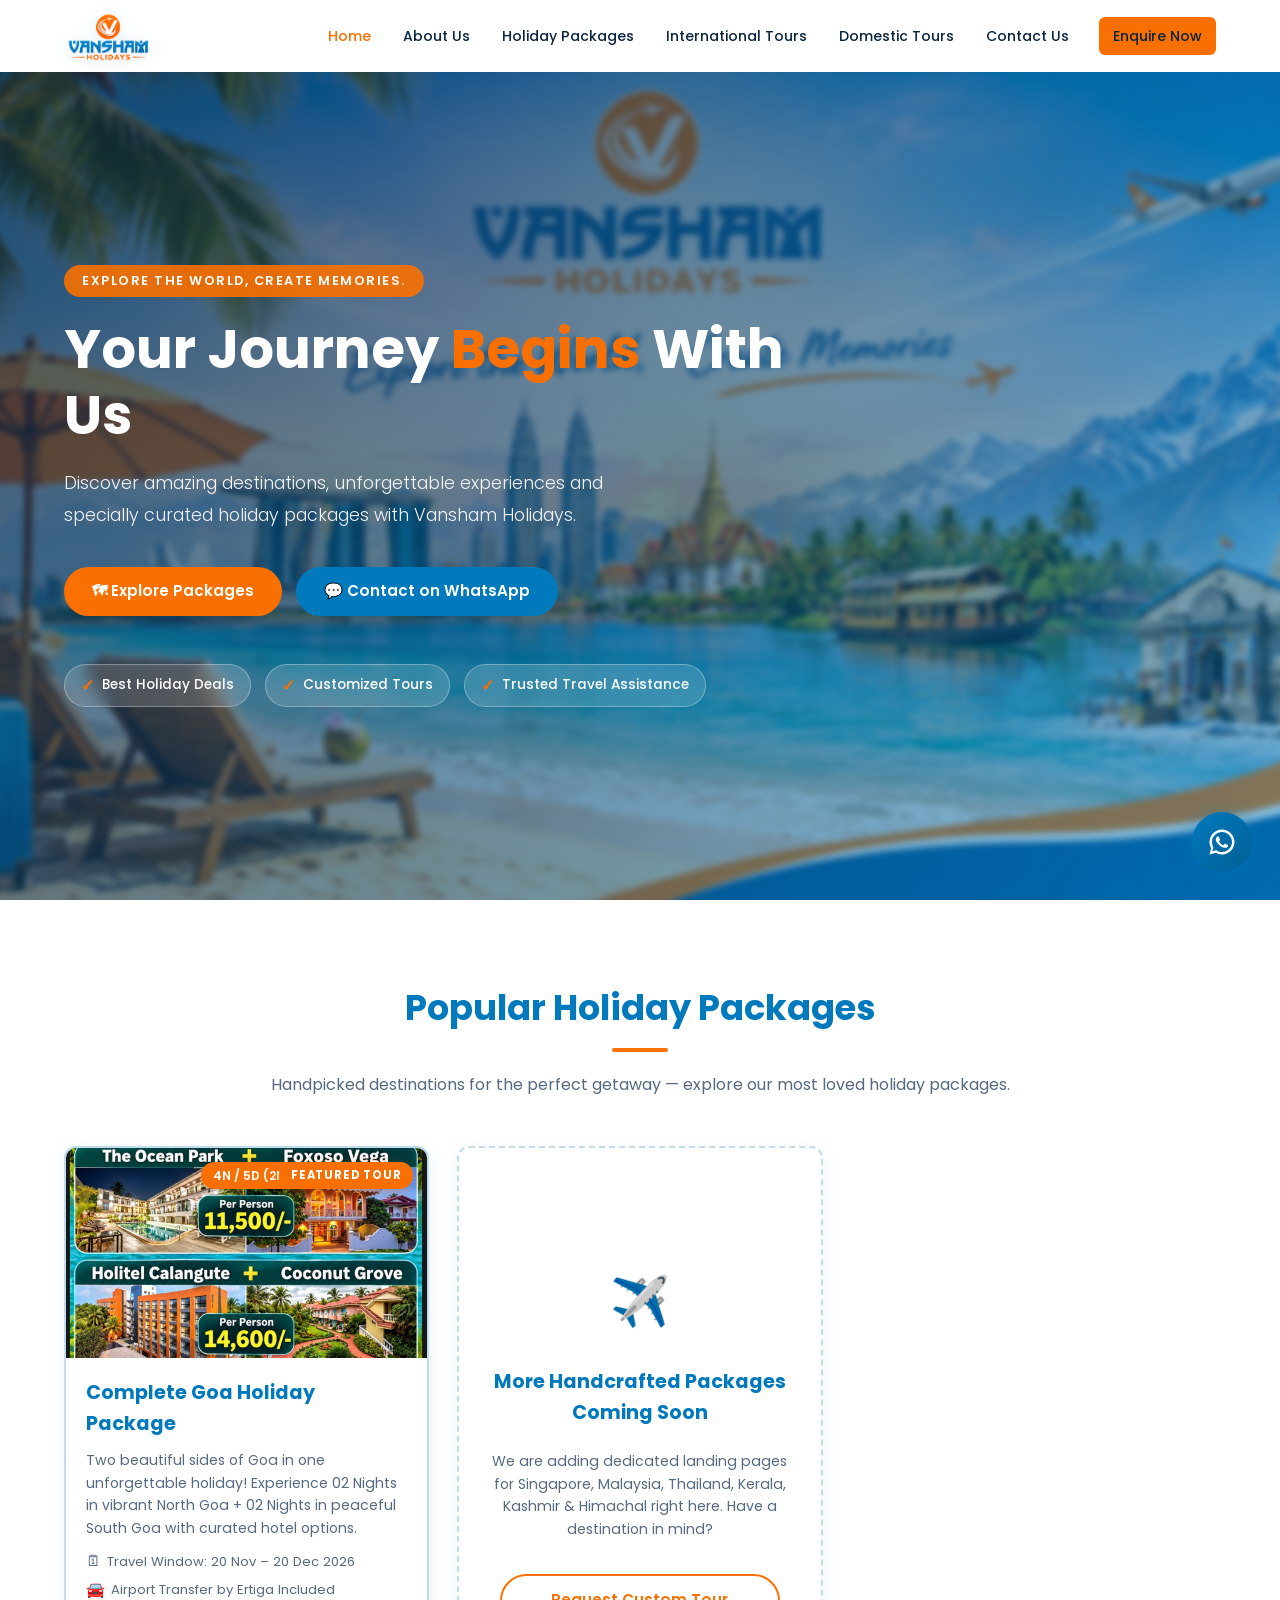
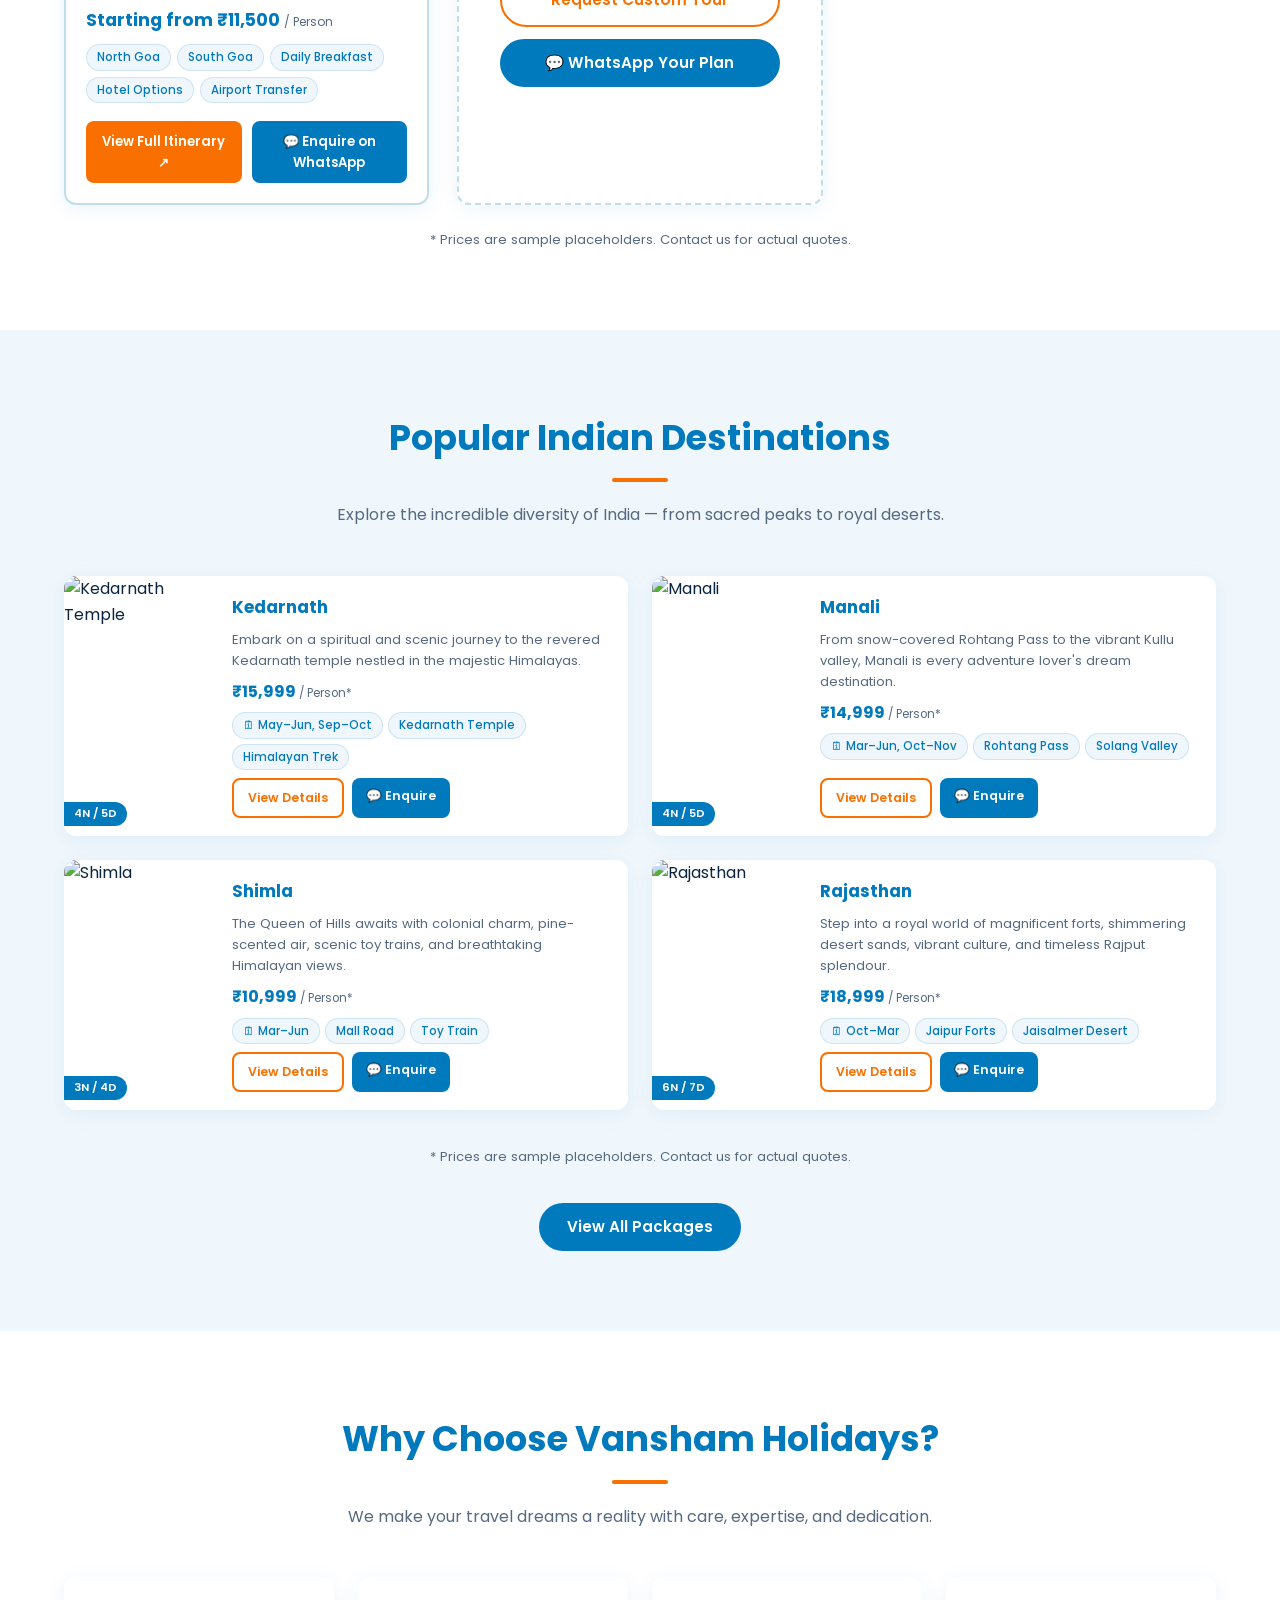
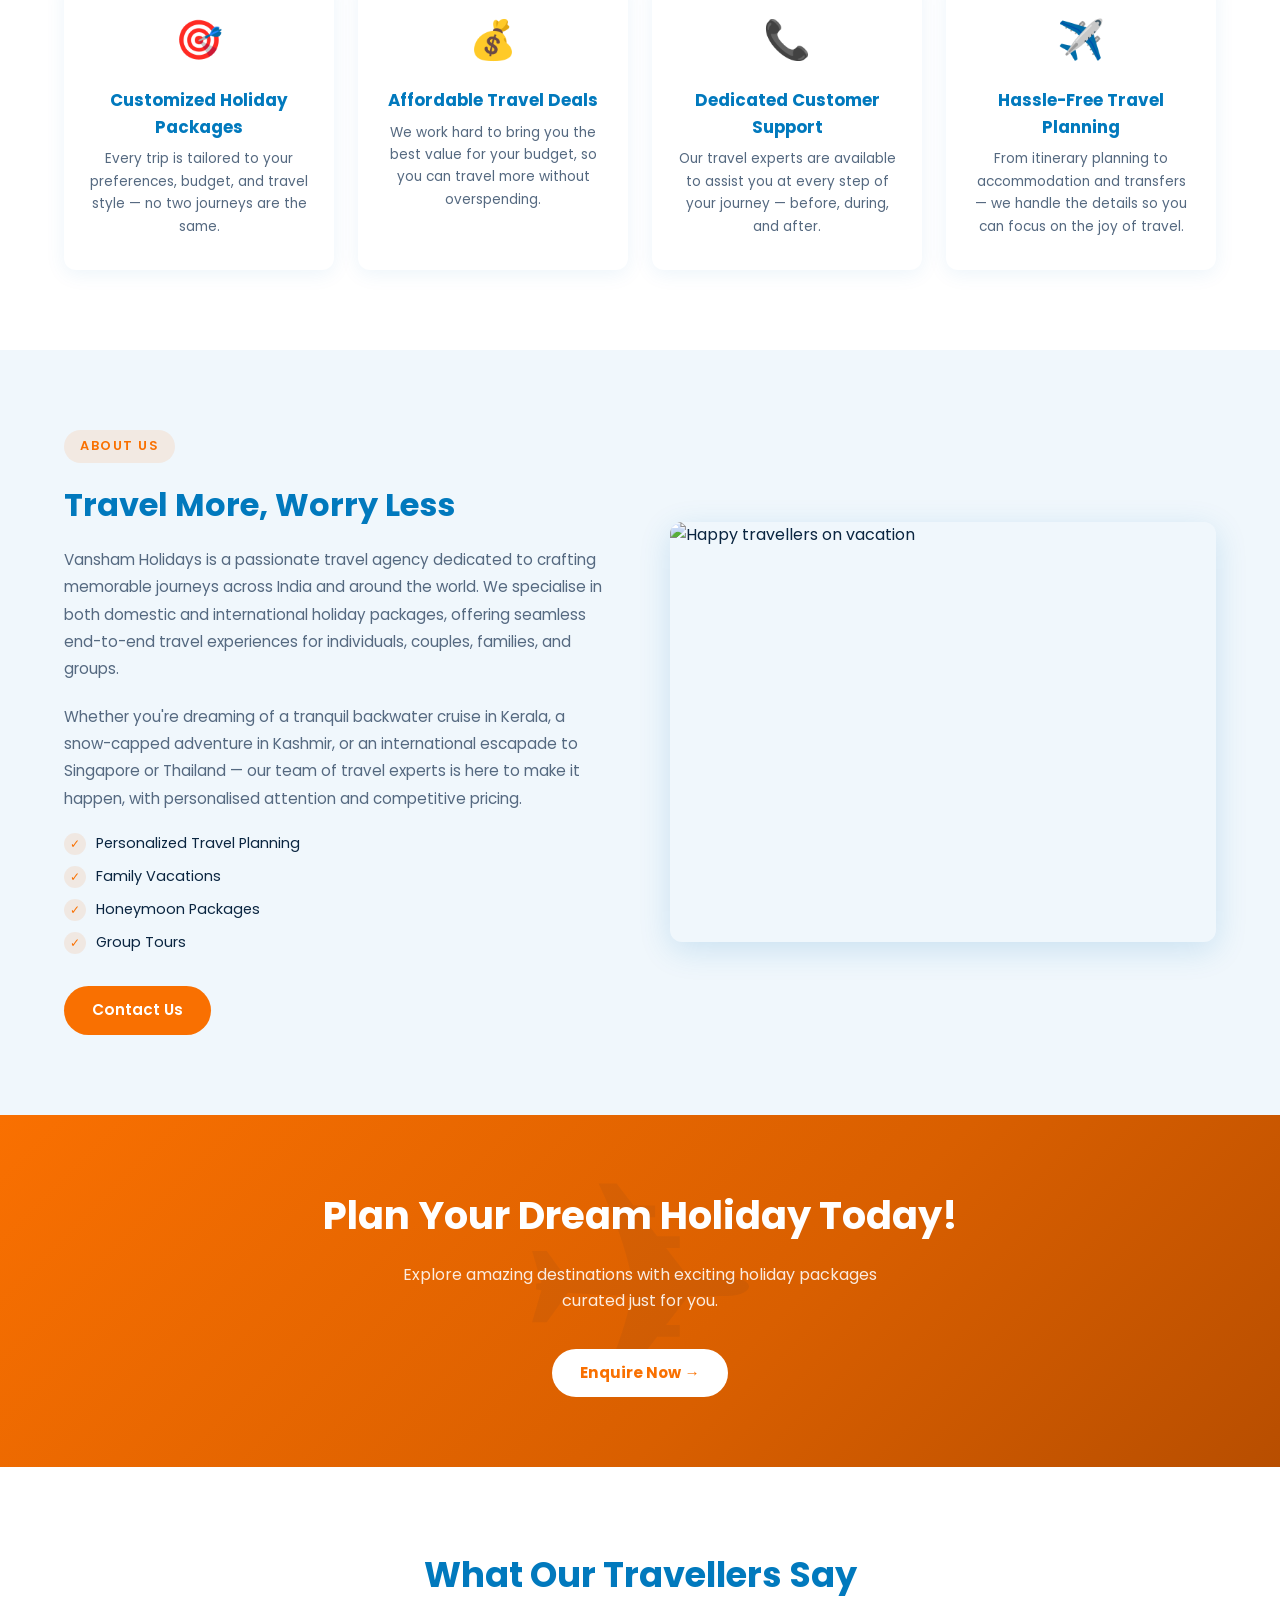
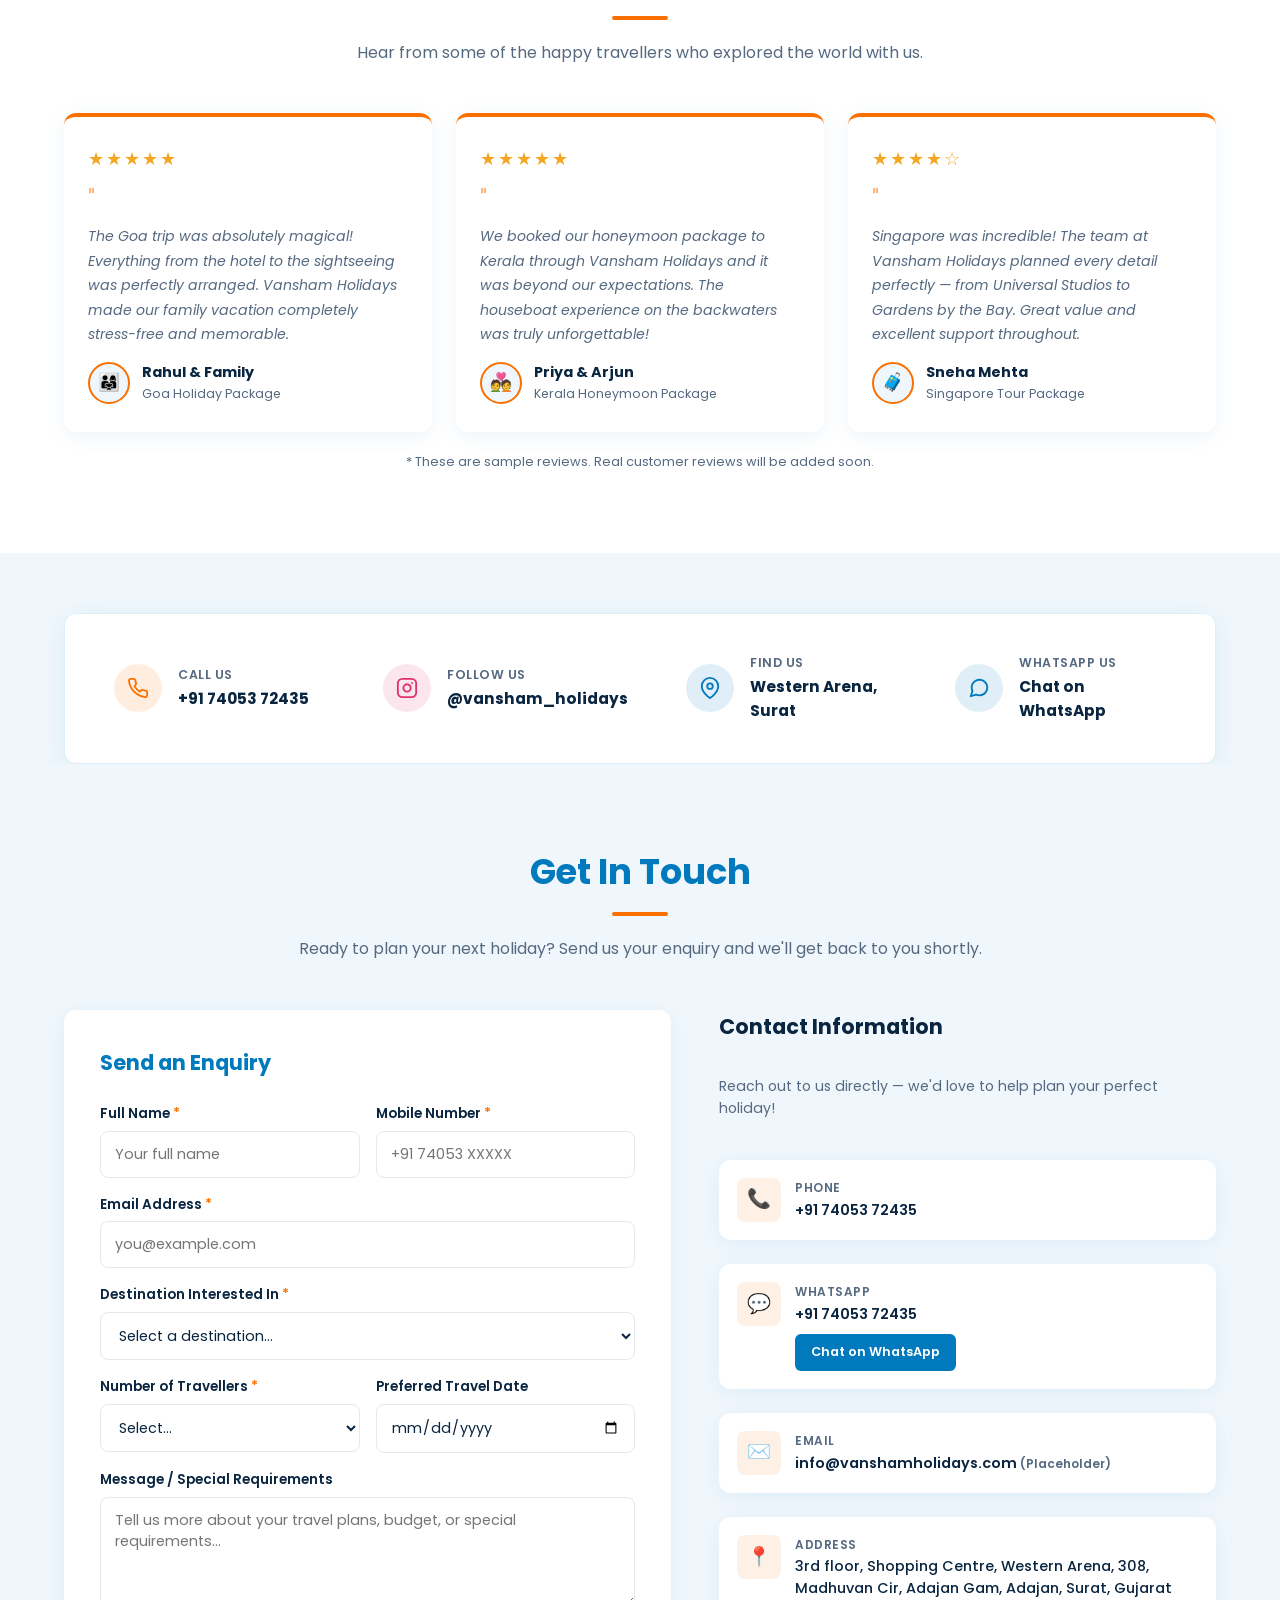
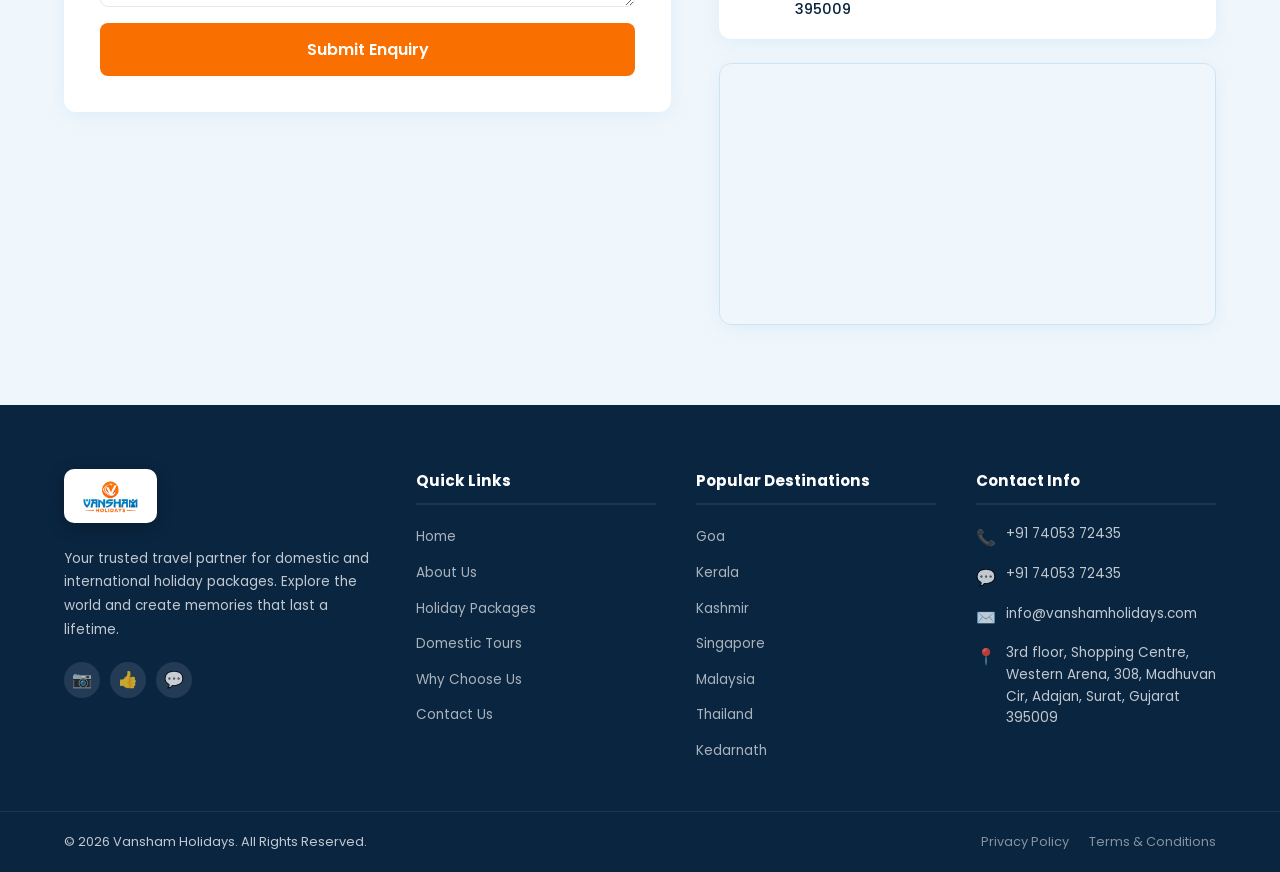
==== commit 0c6fb1c0: "v2 mobile" ====
--- a/index.html
+++ b/index.html
@@ -17,7 +17,7 @@
   <meta name="twitter:title" content="Vansham Holidays – Explore the World, Create Memories." />
   <meta name="twitter:description" content="Curated holiday packages for domestic and international destinations." />
   <!-- Favicon -->
-  <link rel="icon" type="image/png" href="img/logo.png" />
+  <link rel="icon" type="image/png" href="img/Logo.png?v=1" />
   <!-- Google Fonts -->
   <link rel="preconnect" href="https://fonts.googleapis.com" />
   <link rel="preconnect" href="https://fonts.gstatic.com" crossorigin />
@@ -49,6 +49,7 @@
        GLOBAL RESET & BASE
     ========================================================= */
     *, *::before, *::after { box-sizing: border-box; margin: 0; padding: 0; }
+    html, body { max-width: 100%; overflow-x: hidden; }
     html { scroll-behavior: smooth; font-size: 16px; }
     body {
       font-family: 'Poppins', sans-serif;
@@ -170,17 +171,20 @@
       display: flex;
       align-items: center;
       text-decoration: none;
+      padding: 4px 0;
     }
     .logo-img {
-      height: 48px;
+      height: 56px;
       width: auto;
-      max-width: 180px;
+      max-width: 210px;
       object-fit: contain;
       display: block;
-      transition: transform var(--transition);
+      filter: drop-shadow(0 2px 8px rgba(1, 121, 189, 0.12));
+      transition: transform var(--transition), filter var(--transition);
     }
     .logo:hover .logo-img {
-      transform: scale(1.03);
+      transform: scale(1.04);
+      filter: drop-shadow(0 4px 12px rgba(249, 112, 1, 0.22));
     }
     /* Nav links */
     .nav-links {
@@ -226,20 +230,30 @@
       .nav-links {
         display: none;
         position: absolute;
-        top: var(--header-h);
+        top: 100%;
         left: 0;
         right: 0;
         background: var(--bg-white);
         flex-direction: column;
-        align-items: flex-start;
-        padding: 16px 24px 24px;
-        box-shadow: 0 8px 24px rgba(0,0,0,0.1);
-        gap: 2px;
+        align-items: stretch;
+        padding: 16px 20px 24px;
+        box-shadow: 0 12px 30px rgba(0,0,0,0.15);
+        gap: 6px;
+        border-top: 1px solid rgba(1, 121, 189, 0.1);
+        max-height: calc(100vh - var(--header-h));
+        overflow-y: auto;
       }
       .nav-links.open { display: flex; }
       .nav-links li { width: 100%; }
-      .nav-links li a { display: block; padding: 10px 12px; font-size: 1rem; }
-      .nav-cta { margin: 12px 0 0 12px; width: calc(100% - 24px); text-align: center; }
+      .nav-links li a {
+        display: block;
+        padding: 12px 14px;
+        font-size: 0.95rem;
+        border-radius: 8px;
+      }
+      .nav-cta { margin: 8px 0 0 0; width: 100%; text-align: center; }
+      .nav-cta .btn { width: 100%; display: block; padding: 12px; }
+      .logo-img { height: 46px; max-width: 175px; }
     }
 
     /* =========================================================
@@ -335,6 +349,52 @@
     @media (max-width: 1024px) { .packages-grid { grid-template-columns: repeat(2, 1fr); } }
     @media (max-width: 600px)  { .packages-grid { grid-template-columns: 1fr; } }
 
+    .pkg-featured {
+      border: 2px solid rgba(1, 121, 189, 0.25);
+      position: relative;
+    }
+    .pkg-featured-badge {
+      position: absolute;
+      top: 14px;
+      right: 14px;
+      background: var(--primary);
+      color: #fff;
+      font-size: 0.72rem;
+      font-weight: 700;
+      text-transform: uppercase;
+      letter-spacing: 0.8px;
+      padding: 4px 12px;
+      border-radius: 50px;
+      box-shadow: 0 4px 12px rgba(249, 112, 1, 0.35);
+    }
+    .pkg-more-soon {
+      border: 2px dashed rgba(1, 121, 189, 0.25);
+      background: rgba(240, 247, 252, 0.6);
+      display: flex;
+    }
+    .pkg-featured {
+      border: 2px solid rgba(1, 121, 189, 0.25);
+      position: relative;
+    }
+    .pkg-featured-badge {
+      position: absolute;
+      top: 14px;
+      right: 14px;
+      background: var(--primary);
+      color: #fff;
+      font-size: 0.72rem;
+      font-weight: 700;
+      text-transform: uppercase;
+      letter-spacing: 0.8px;
+      padding: 4px 12px;
+      border-radius: 50px;
+      box-shadow: 0 4px 12px rgba(249, 112, 1, 0.35);
+    }
+    .pkg-more-soon {
+      border: 2px dashed rgba(1, 121, 189, 0.25);
+      background: rgba(240, 247, 252, 0.6);
+      display: flex;
+    }
     .pkg-card {
       background: var(--bg-white);
       border-radius: var(--radius);
@@ -823,18 +883,19 @@
     @media (max-width: 540px) { .footer-grid { grid-template-columns: 1fr; } }
 
     .footer-logo {
-      margin-bottom: 14px;
+      margin-bottom: 16px;
       display: inline-block;
     }
     .footer-logo-img {
-      height: 48px;
+      height: 54px;
       width: auto;
-      max-width: 180px;
+      max-width: 200px;
       object-fit: contain;
       display: block;
       background: #ffffff;
-      padding: 6px 12px;
-      border-radius: 8px;
+      padding: 8px 16px;
+      border-radius: 10px;
+      box-shadow: 0 4px 16px rgba(0, 0, 0, 0.25);
     }
     .footer-desc { font-size: 0.85rem; line-height: 1.75; margin-bottom: 20px; }
     .footer-social { display: flex; gap: 10px; }
@@ -925,6 +986,175 @@
     }
     .scroll-top.visible { opacity: 1; pointer-events: all; }
     .scroll-top:hover { transform: translateY(-3px); }
+    /* =========================================================
+       COMPREHENSIVE MOBILE RESPONSIVENESS (<768px & <480px)
+    ========================================================= */
+    @media (max-width: 768px) {
+      :root {
+        --header-h: 64px;
+      }
+      .container {
+        padding: 0 16px;
+      }
+      .section {
+        padding: 50px 0;
+      }
+      .section-title {
+        font-size: 1.6rem;
+      }
+      .section-subtitle {
+        font-size: 0.9rem;
+        margin-bottom: 30px;
+      }
+      
+      /* Hero */
+      #home {
+        min-height: auto;
+        padding: 60px 0 50px;
+      }
+      .hero-content {
+        max-width: 100%;
+      }
+      .hero-eyebrow {
+        font-size: 0.72rem;
+        padding: 5px 14px;
+        margin-bottom: 14px;
+      }
+      .hero-title {
+        font-size: 1.85rem;
+        margin-bottom: 14px;
+      }
+      .hero-subtitle {
+        font-size: 0.92rem;
+        line-height: 1.6;
+        margin-bottom: 26px;
+      }
+      .hero-buttons {
+        flex-direction: column;
+        gap: 12px;
+        margin-bottom: 32px;
+      }
+      .hero-buttons .btn {
+        width: 100%;
+        text-align: center;
+        padding: 12px 20px;
+      }
+      .hero-badges {
+        flex-direction: column;
+        gap: 8px;
+      }
+      .hero-badge {
+        width: 100%;
+        justify-content: center;
+        font-size: 0.8rem;
+        padding: 7px 14px;
+      }
+
+      /* Package Card Actions */
+      .pkg-actions {
+        grid-template-columns: 1fr;
+        gap: 8px;
+      }
+      .pkg-actions .btn {
+        width: 100%;
+        padding: 10px;
+      }
+
+      /* Domestic Tour Cards */
+      .dom-card {
+        flex-direction: column;
+      }
+      .dom-img-wrap img {
+        width: 100% !important;
+        height: 190px !important;
+      }
+      .dom-duration-badge {
+        border-radius: 50px;
+        left: 12px;
+        bottom: 12px;
+      }
+      .dom-actions {
+        flex-direction: column;
+        width: 100%;
+      }
+      .dom-actions .btn {
+        width: 100%;
+        text-align: center;
+      }
+
+      /* About Section */
+      .about-grid {
+        gap: 30px;
+      }
+      .about-title {
+        font-size: 1.5rem;
+      }
+      .about-desc {
+        font-size: 0.9rem;
+      }
+      .about-features {
+        gap: 10px;
+      }
+
+      /* Special Offers */
+      .offers-banner {
+        padding: 40px 20px;
+      }
+      .offers-title {
+        font-size: 1.5rem;
+      }
+      .offers-desc {
+        font-size: 0.9rem;
+        margin-bottom: 24px;
+      }
+
+      /* Contact Form */
+      .contact-form-wrap {
+        padding: 22px 16px;
+      }
+      .contact-grid {
+        gap: 28px;
+      }
+      .map-embed iframe {
+        height: 220px;
+      }
+
+      /* Floating Buttons: prevent overlap on mobile */
+      .float-whatsapp {
+        width: 50px;
+        height: 50px;
+        bottom: 20px;
+        right: 18px;
+      }
+      .float-whatsapp svg {
+        width: 26px;
+        height: 26px;
+      }
+      .scroll-top {
+        bottom: 80px;
+        right: 20px;
+        width: 40px;
+        height: 40px;
+        font-size: 0.85rem;
+      }
+    }
+
+    @media (max-width: 480px) {
+      .quick-contact-box {
+        grid-template-columns: 1fr;
+        gap: 10px;
+        padding: 16px;
+      }
+      .qc-item {
+        padding: 12px 14px;
+        width: 100%;
+      }
+      .footer-bottom-links {
+        flex-direction: column;
+        gap: 10px;
+        align-items: center;
+      }
+    }
   </style>
 </head>
 <body>
@@ -937,7 +1167,7 @@
       <nav class="nav-inner" aria-label="Main navigation">
         <!-- Logo -->
         <a href="#home" class="logo" aria-label="Vansham Holidays Home">
-          <img src="img/logo.png" alt="Vansham Holidays Logo" class="logo-img" />
+          <img src="img/Logo.png?v=1" alt="Vansham Holidays Logo" class="logo-img" />
         </a>
 
         <!-- Hamburger button (mobile) -->
@@ -1007,164 +1237,45 @@
 
         <div class="packages-grid">
 
-          <!-- Card 1: Goa -->
-          <article class="pkg-card">
+          <!-- Card 1: Official Complete Goa Package (Linked to Packages/Goa Package/) -->
+          <article class="pkg-card pkg-featured">
             <div class="pkg-img-wrap">
-              <img src="https://source.unsplash.com/800x600/?goa,beach" alt="Goa Beach" loading="lazy" />
-              <span class="pkg-duration-badge">4N / 5D</span>
+              <img src="Packages/Goa Package/assets/goa-package-poster.png" alt="Complete Goa Holiday Package" loading="lazy" />
+              <span class="pkg-duration-badge">4N / 5D (2N North + 2N South)</span>
+              <span class="pkg-featured-badge">Featured Tour</span>
             </div>
             <div class="pkg-body">
-              <h3 class="pkg-name">Goa</h3>
-              <p class="pkg-desc">Sun, sand, and endless fun! Enjoy Goa's vibrant beaches, water sports, and lively nightlife in a perfect tropical escape.</p>
+              <h3 class="pkg-name">Complete Goa Holiday Package</h3>
+              <p class="pkg-desc">Two beautiful sides of Goa in one unforgettable holiday! Experience 02 Nights in vibrant North Goa + 02 Nights in peaceful South Goa with curated hotel options.</p>
               <div class="pkg-meta">
-                <div class="pkg-meta-row"><span class="icon">🗓</span> Best Time: Oct – Mar</div>
-                <div class="pkg-price">₹12,999 <span>/ Person*</span></div>
+                <div class="pkg-meta-row"><span class="icon">🗓</span> Travel Window: 20 Nov – 20 Dec 2026</div>
+                <div class="pkg-meta-row"><span class="icon">🚘</span> Airport Transfer by Ertiga Included</div>
+                <div class="pkg-price">Starting from ₹11,500 <span>/ Person</span></div>
               </div>
               <div class="pkg-attractions">
-                <span class="pkg-tag">Beaches</span>
-                <span class="pkg-tag">Water Sports</span>
-                <span class="pkg-tag">Nightlife</span>
-                <span class="pkg-tag">Fort Aguada</span>
+                <span class="pkg-tag">North Goa</span>
+                <span class="pkg-tag">South Goa</span>
+                <span class="pkg-tag">Daily Breakfast</span>
+                <span class="pkg-tag">Hotel Options</span>
+                <span class="pkg-tag">Airport Transfer</span>
               </div>
               <div class="pkg-actions">
-                <a href="#contact" class="btn btn-outline">View Details</a>
-                <a href="https://wa.me/917405372435?text=Hello%20Vansham%20Holidays%2C%20I%20am%20interested%20in%20your%20Goa%20holiday%20package.%20Please%20share%20package%20details%20and%20pricing."
-                   class="btn btn-whatsapp" target="_blank" rel="noopener">💬 Enquire</a>
+                <a href="Packages/Goa Package/index.html" class="btn btn-primary" style="font-weight:600;">View Full Itinerary ↗</a>
+                <a href="https://wa.me/917405372435?text=Hello%20Vansham%20Holidays%2C%20I%20am%20interested%20in%20the%20Complete%20Goa%20Package."
+                   class="btn btn-whatsapp" target="_blank" rel="noopener">💬 Enquire on WhatsApp</a>
               </div>
             </div>
           </article>
 
-          <!-- Card 2: Malaysia -->
-          <article class="pkg-card">
-            <div class="pkg-img-wrap">
-              <img src="https://source.unsplash.com/800x600/?malaysia,kuala-lumpur" alt="Malaysia" loading="lazy" />
-              <span class="pkg-duration-badge">5N / 6D</span>
-            </div>
-            <div class="pkg-body">
-              <h3 class="pkg-name">Malaysia</h3>
-              <p class="pkg-desc">Explore the iconic twin towers, misty highlands, and pristine island beaches of multicultural Malaysia.</p>
-              <div class="pkg-meta">
-                <div class="pkg-meta-row"><span class="icon">🗓</span> Best Time: Mar – Oct</div>
-                <div class="pkg-price">₹35,999 <span>/ Person*</span></div>
-              </div>
-              <div class="pkg-attractions">
-                <span class="pkg-tag">KLCC</span>
-                <span class="pkg-tag">Genting Highlands</span>
-                <span class="pkg-tag">Batu Caves</span>
-                <span class="pkg-tag">Langkawi</span>
-              </div>
-              <div class="pkg-actions">
-                <a href="#contact" class="btn btn-outline">View Details</a>
-                <a href="https://wa.me/917405372435?text=Hello%20Vansham%20Holidays%2C%20I%20am%20interested%20in%20your%20Malaysia%20holiday%20package.%20Please%20share%20package%20details%20and%20pricing."
-                   class="btn btn-whatsapp" target="_blank" rel="noopener">💬 Enquire</a>
-              </div>
-            </div>
-          </article>
-
-          <!-- Card 3: Singapore -->
-          <article class="pkg-card">
-            <div class="pkg-img-wrap">
-              <img src="https://source.unsplash.com/800x600/?singapore,marina-bay" alt="Singapore" loading="lazy" />
-              <span class="pkg-duration-badge">5N / 6D</span>
-            </div>
-            <div class="pkg-body">
-              <h3 class="pkg-name">Singapore</h3>
-              <p class="pkg-desc">Experience the dazzling city-state blending futuristic skylines, world-class attractions, and extraordinary cuisine.</p>
-              <div class="pkg-meta">
-                <div class="pkg-meta-row"><span class="icon">🗓</span> Best Time: Feb – Apr</div>
-                <div class="pkg-price">₹49,999 <span>/ Person*</span></div>
-              </div>
-              <div class="pkg-attractions">
-                <span class="pkg-tag">Marina Bay Sands</span>
-                <span class="pkg-tag">Universal Studios</span>
-                <span class="pkg-tag">Gardens by the Bay</span>
-                <span class="pkg-tag">Sentosa</span>
-              </div>
-              <div class="pkg-actions">
-                <a href="#contact" class="btn btn-outline">View Details</a>
-                <a href="https://wa.me/917405372435?text=Hello%20Vansham%20Holidays%2C%20I%20am%20interested%20in%20your%20Singapore%20holiday%20package.%20Please%20share%20package%20details%20and%20pricing."
-                   class="btn btn-whatsapp" target="_blank" rel="noopener">💬 Enquire</a>
-              </div>
-            </div>
-          </article>
-
-          <!-- Card 4: Kerala -->
-          <article class="pkg-card">
-            <div class="pkg-img-wrap">
-              <img src="https://source.unsplash.com/800x600/?kerala,backwaters" alt="Kerala Backwaters" loading="lazy" />
-              <span class="pkg-duration-badge">5N / 6D</span>
-            </div>
-            <div class="pkg-body">
-              <h3 class="pkg-name">Kerala</h3>
-              <p class="pkg-desc">Drift through serene backwaters, stroll through misty tea estates, and soak in Kerala's lush tropical splendour.</p>
-              <div class="pkg-meta">
-                <div class="pkg-meta-row"><span class="icon">🗓</span> Best Time: Sep – Mar</div>
-                <div class="pkg-price">₹18,999 <span>/ Person*</span></div>
-              </div>
-              <div class="pkg-attractions">
-                <span class="pkg-tag">Munnar Tea Gardens</span>
-                <span class="pkg-tag">Alleppey Houseboats</span>
-                <span class="pkg-tag">Backwaters</span>
-                <span class="pkg-tag">Wayanad</span>
-              </div>
-              <div class="pkg-actions">
-                <a href="#contact" class="btn btn-outline">View Details</a>
-                <a href="https://wa.me/917405372435?text=Hello%20Vansham%20Holidays%2C%20I%20am%20interested%20in%20your%20Kerala%20holiday%20package.%20Please%20share%20package%20details%20and%20pricing."
-                   class="btn btn-whatsapp" target="_blank" rel="noopener">💬 Enquire</a>
-              </div>
-            </div>
-          </article>
-
-          <!-- Card 5: Thailand -->
-          <article class="pkg-card">
-            <div class="pkg-img-wrap">
-              <img src="https://source.unsplash.com/800x600/?thailand,phuket,beach" alt="Thailand" loading="lazy" />
-              <span class="pkg-duration-badge">5N / 6D</span>
-            </div>
-            <div class="pkg-body">
-              <h3 class="pkg-name">Thailand</h3>
-              <p class="pkg-desc">From Bangkok's ancient temples to Phuket's turquoise shores, Thailand promises an adventure like no other.</p>
-              <div class="pkg-meta">
-                <div class="pkg-meta-row"><span class="icon">🗓</span> Best Time: Nov – Apr</div>
-                <div class="pkg-price">₹28,999 <span>/ Person*</span></div>
-              </div>
-              <div class="pkg-attractions">
-                <span class="pkg-tag">Bangkok Temples</span>
-                <span class="pkg-tag">Phuket Beaches</span>
-                <span class="pkg-tag">Krabi</span>
-                <span class="pkg-tag">Phi Phi Islands</span>
-              </div>
-              <div class="pkg-actions">
-                <a href="#contact" class="btn btn-outline">View Details</a>
-                <a href="https://wa.me/917405372435?text=Hello%20Vansham%20Holidays%2C%20I%20am%20interested%20in%20your%20Thailand%20holiday%20package.%20Please%20share%20package%20details%20and%20pricing."
-                   class="btn btn-whatsapp" target="_blank" rel="noopener">💬 Enquire</a>
-              </div>
-            </div>
-          </article>
-
-          <!-- Card 6: Kashmir -->
-          <article class="pkg-card">
-            <div class="pkg-img-wrap">
-              <img src="https://source.unsplash.com/800x600/?kashmir,dal-lake" alt="Kashmir Dal Lake" loading="lazy" />
-              <span class="pkg-duration-badge">6N / 7D</span>
-            </div>
-            <div class="pkg-body">
-              <h3 class="pkg-name">Kashmir</h3>
-              <p class="pkg-desc">Dubbed "Paradise on Earth," Kashmir mesmerises with its snow-capped peaks, shimmering lakes, and blooming meadows.</p>
-              <div class="pkg-meta">
-                <div class="pkg-meta-row"><span class="icon">🗓</span> Best Time: Apr – Oct</div>
-                <div class="pkg-price">₹24,999 <span>/ Person*</span></div>
-              </div>
-              <div class="pkg-attractions">
-                <span class="pkg-tag">Srinagar Dal Lake</span>
-                <span class="pkg-tag">Gulmarg</span>
-                <span class="pkg-tag">Pahalgam</span>
-                <span class="pkg-tag">Betaab Valley</span>
-              </div>
-              <div class="pkg-actions">
-                <a href="#contact" class="btn btn-outline">View Details</a>
-                <a href="https://wa.me/917405372435?text=Hello%20Vansham%20Holidays%2C%20I%20am%20interested%20in%20your%20Kashmir%20holiday%20package.%20Please%20share%20package%20details%20and%20pricing."
-                   class="btn btn-whatsapp" target="_blank" rel="noopener">💬 Enquire</a>
+          <!-- Card 2: Custom / Upcoming Packages placeholder -->
+          <article class="pkg-card pkg-more-soon">
+            <div class="pkg-body" style="text-align:center;justify-content:center;padding:40px 24px;min-height:360px;">
+              <div style="font-size:3rem;margin-bottom:16px;">✈️</div>
+              <h3 class="pkg-name" style="margin-bottom:12px;">More Handcrafted Packages Coming Soon</h3>
+              <p class="pkg-desc" style="margin-bottom:24px;">We are adding dedicated landing pages for Singapore, Malaysia, Thailand, Kerala, Kashmir & Himachal right here. Have a destination in mind?</p>
+              <div style="display:flex;flex-direction:column;gap:12px;max-width:280px;margin:0 auto;width:100%;">
+                <a href="#contact" class="btn btn-outline" style="text-align:center;">Request Custom Tour</a>
+                <a href="https://wa.me/917405372435?text=Hello%20Vansham%20Holidays%2C%20I%20would%20like%20to%20plan%20a%20customized%20holiday%20package." class="btn btn-whatsapp" target="_blank" rel="noopener" style="text-align:center;">💬 WhatsApp Your Plan</a>
               </div>
             </div>
           </article>
@@ -1679,7 +1790,7 @@
         <!-- Col 1: Brand -->
         <div>
           <a href="#home" class="footer-logo" aria-label="Vansham Holidays Home">
-            <img src="img/logo.png" alt="Vansham Holidays Logo" class="footer-logo-img" />
+            <img src="img/Logo.png?v=1" alt="Vansham Holidays Logo" class="footer-logo-img" />
           </a>
           <p class="footer-desc">
             Your trusted travel partner for domestic and international holiday packages.
@@ -1961,3 +2072,6 @@
 
 
 
+
+
+
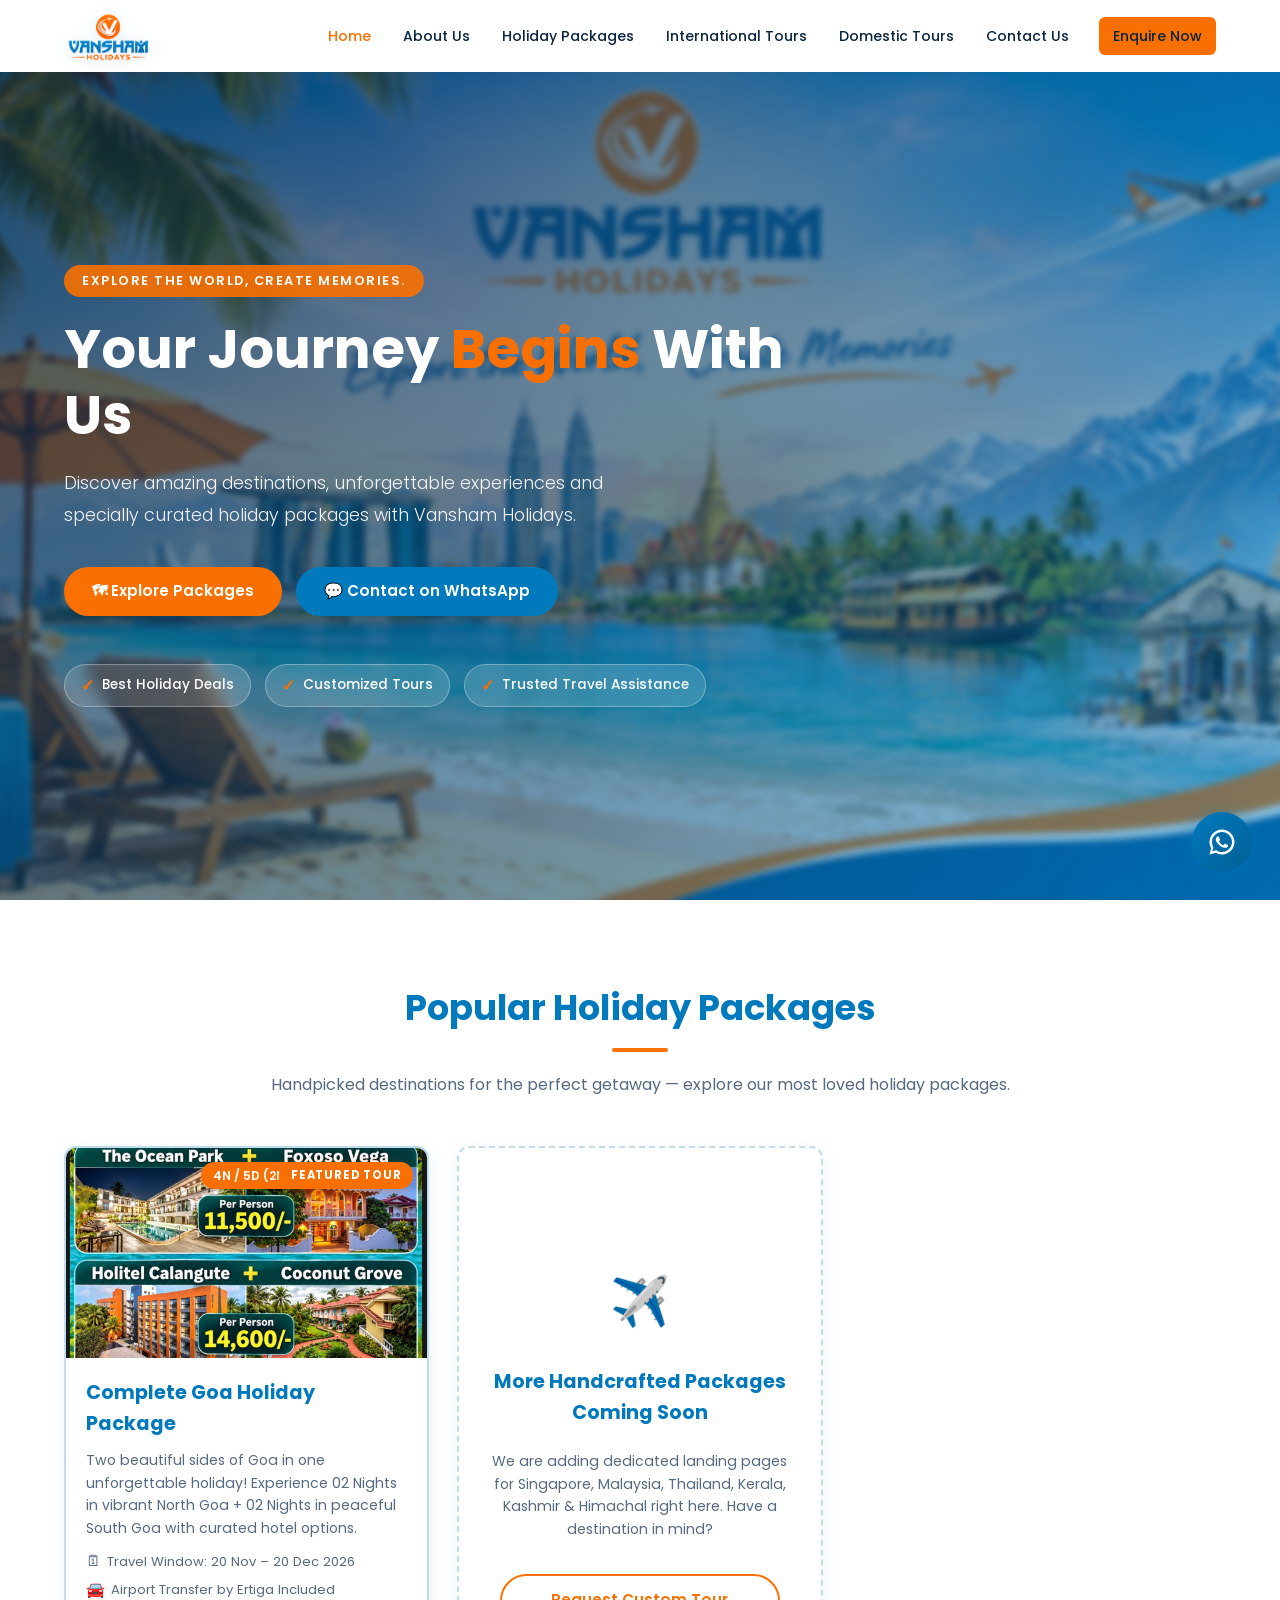
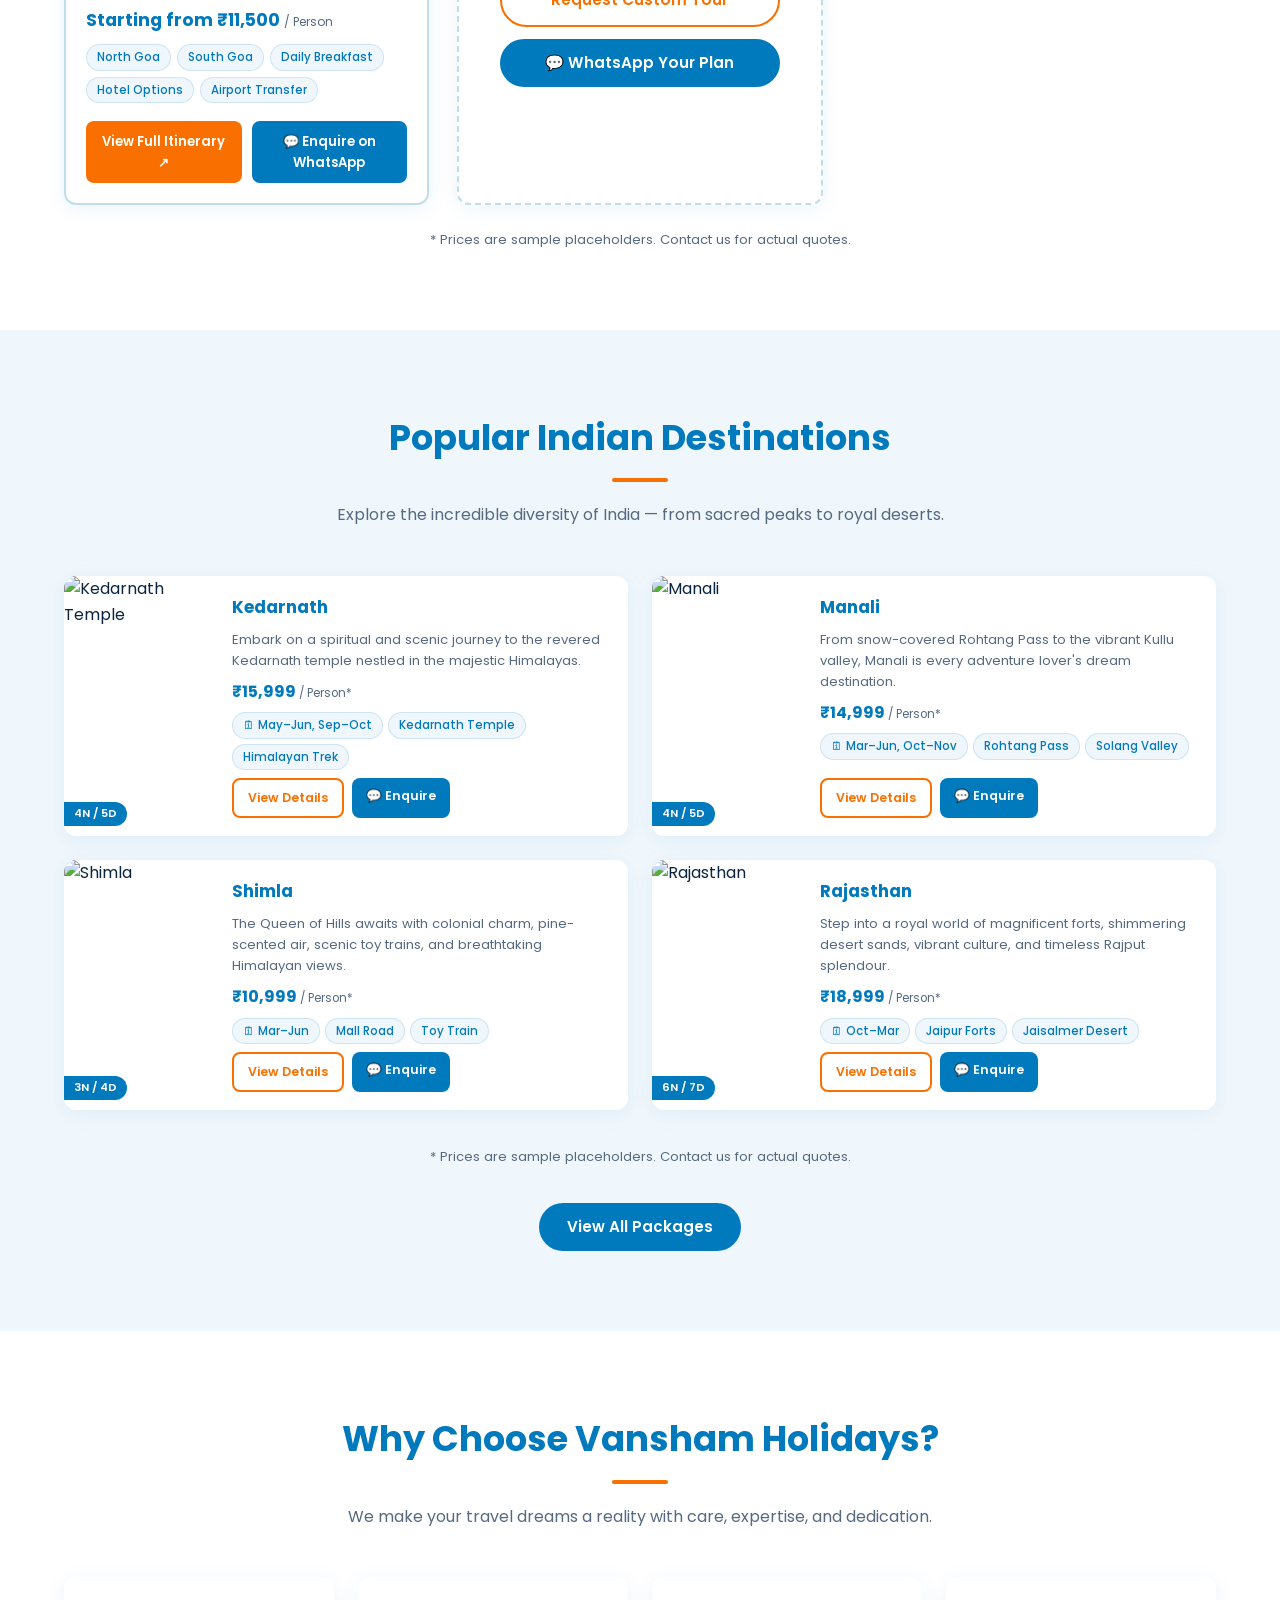
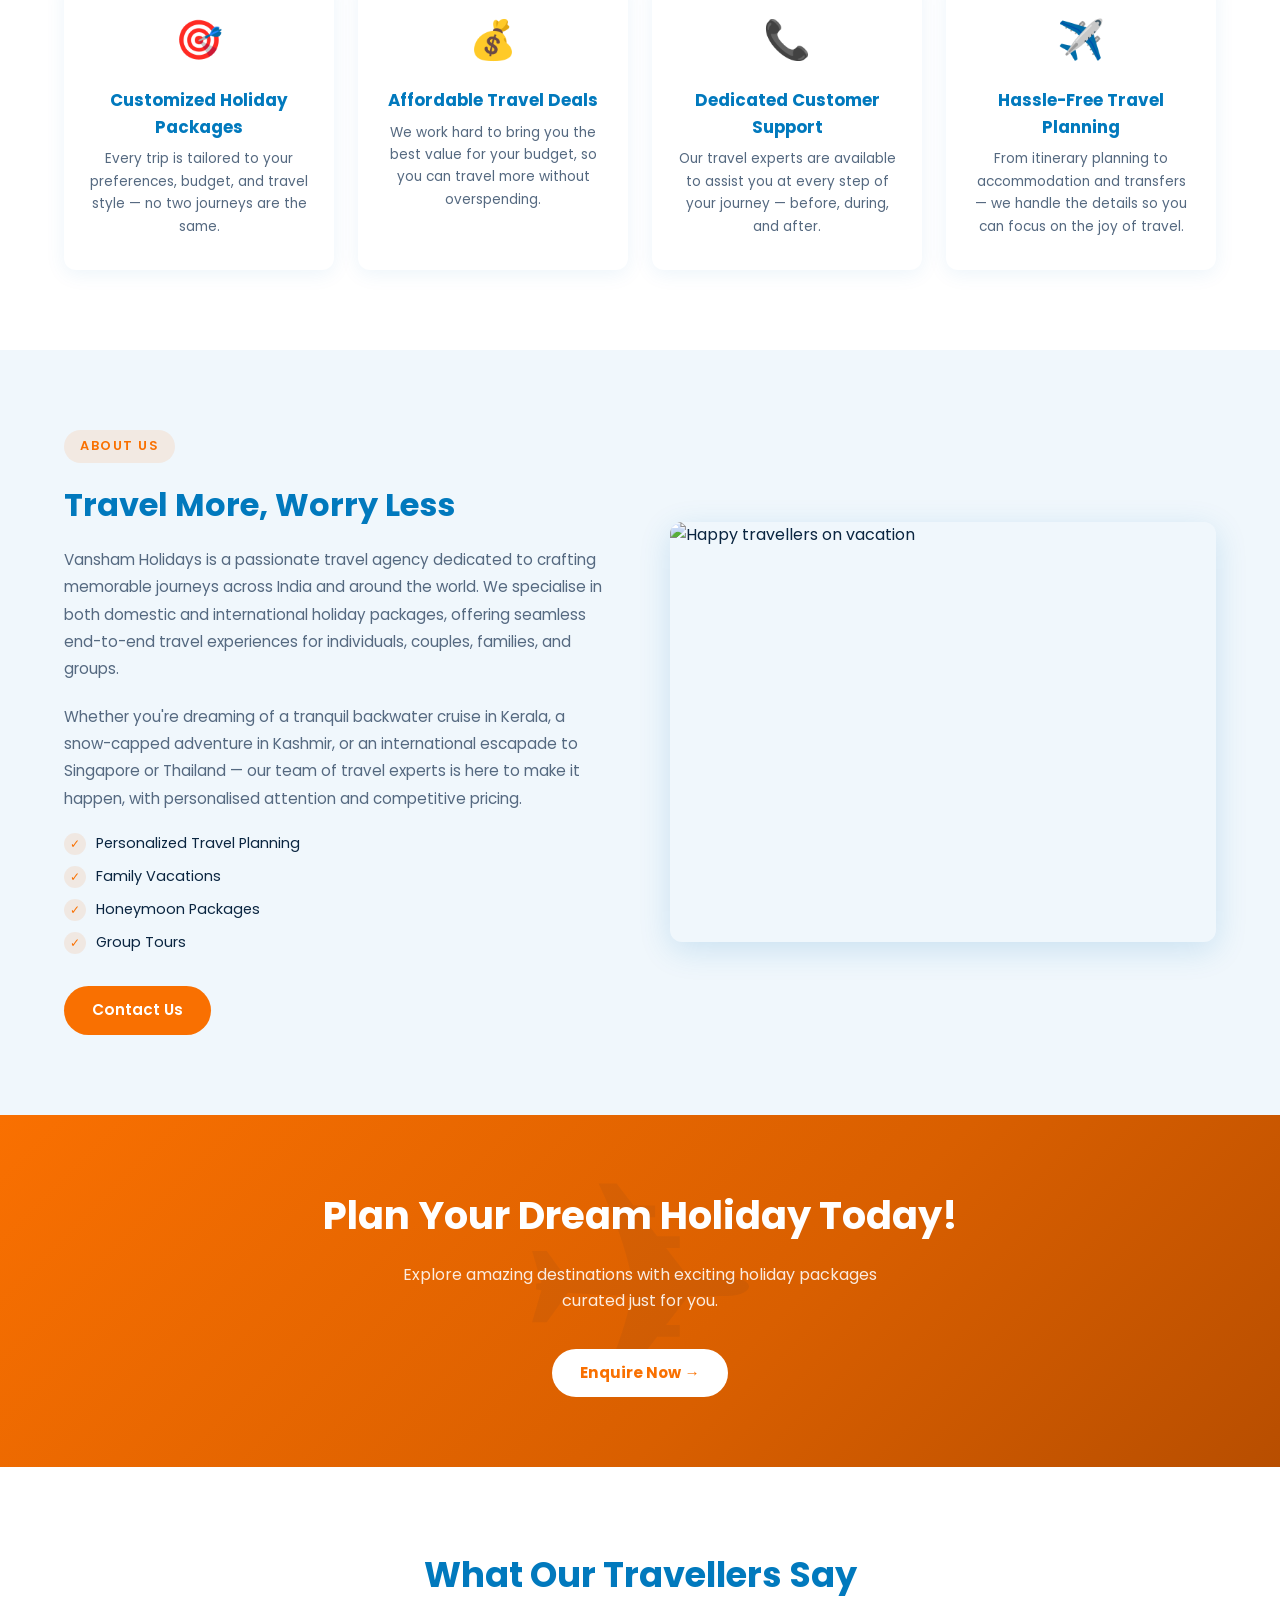
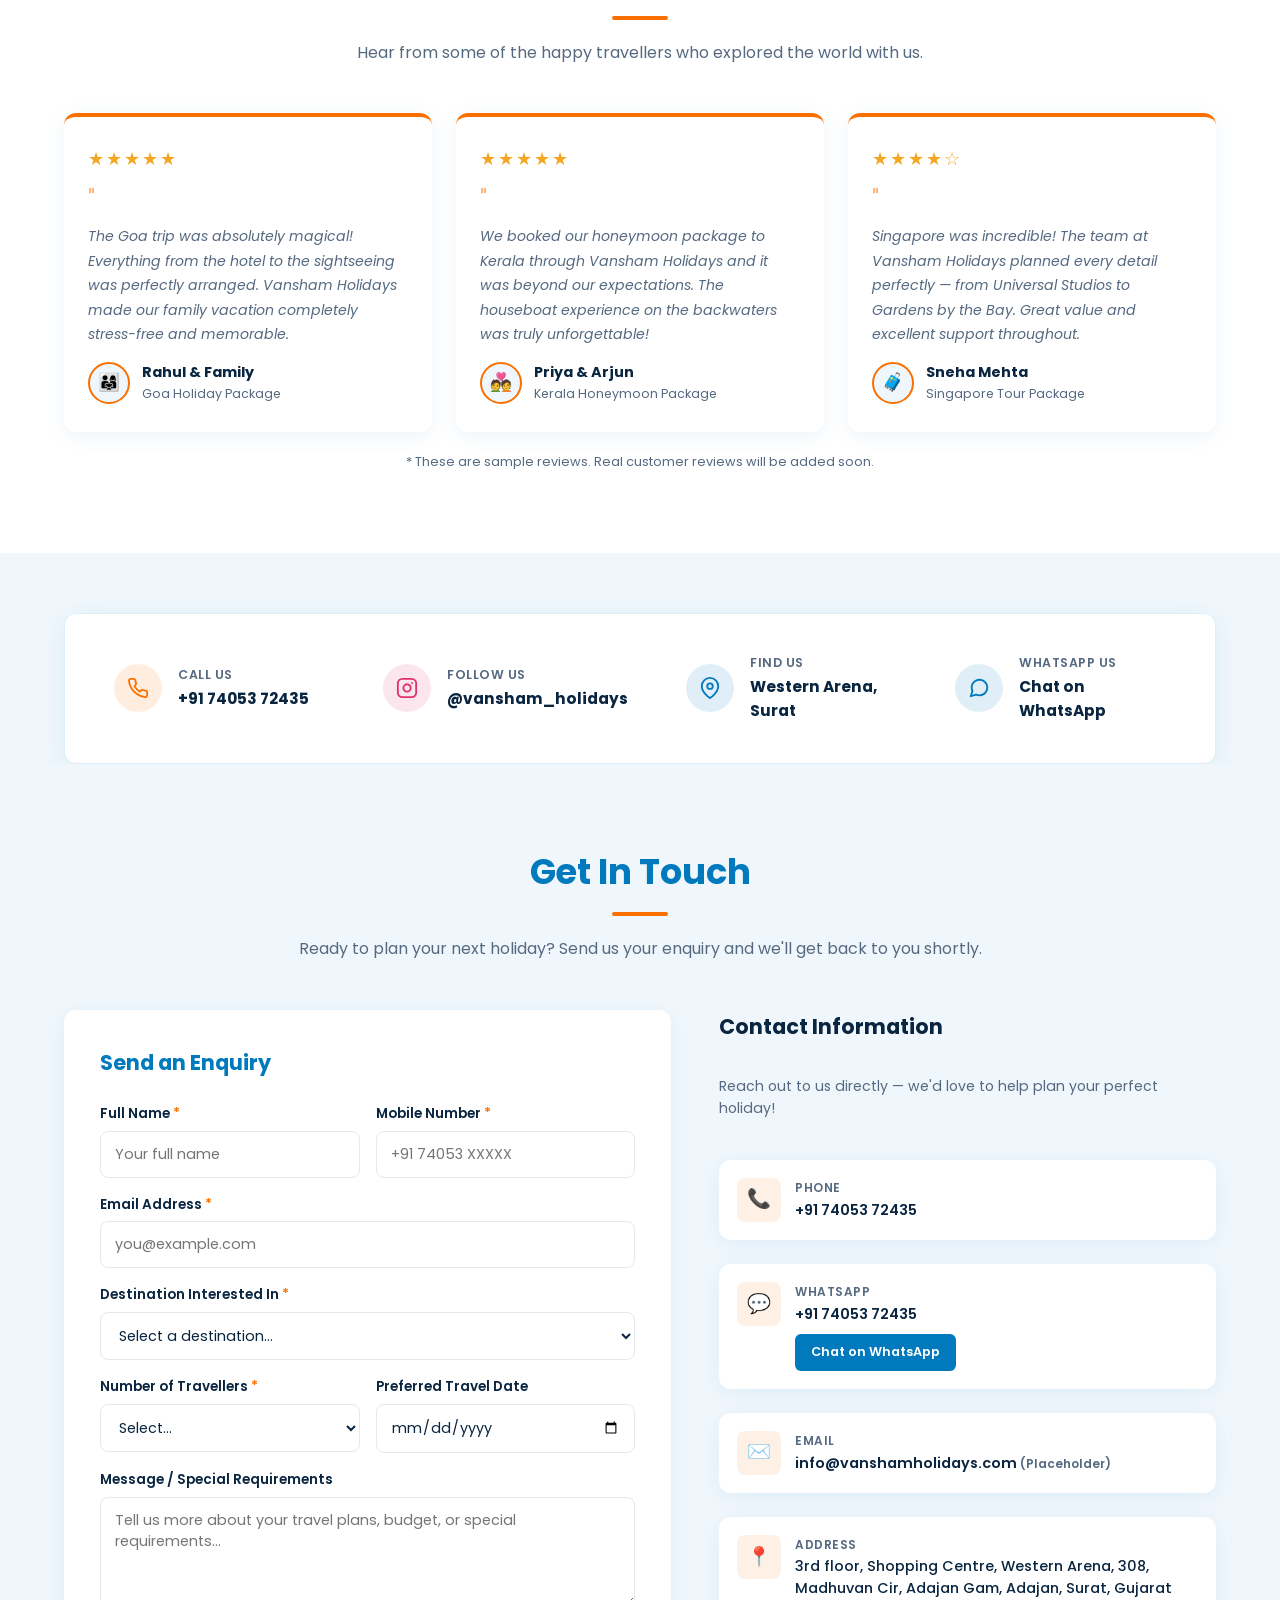
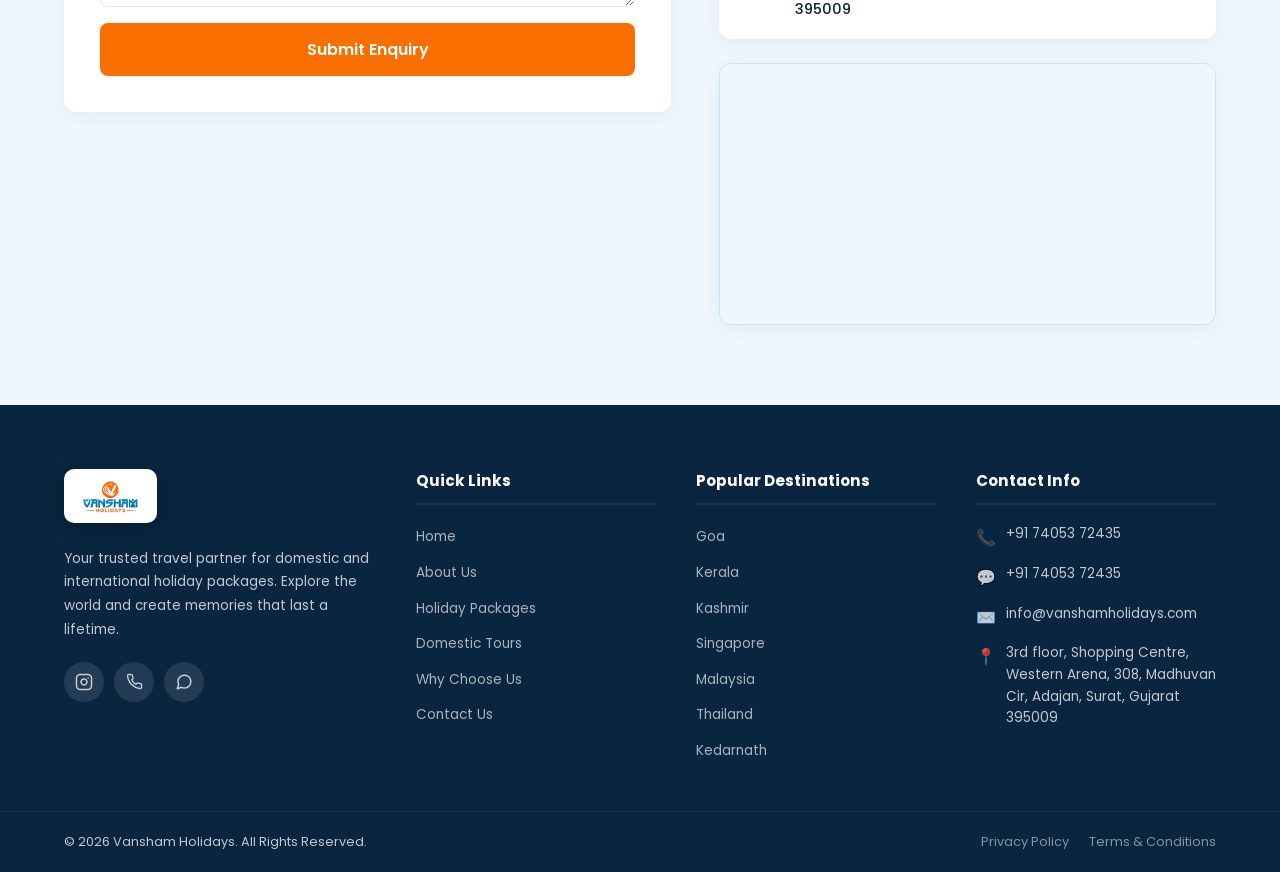
==== commit b0a69a9e: "mbile" ====
--- a/index.html
+++ b/index.html
@@ -900,8 +900,8 @@
     .footer-desc { font-size: 0.85rem; line-height: 1.75; margin-bottom: 20px; }
     .footer-social { display: flex; gap: 10px; }
     .social-btn {
-      width: 36px;
-      height: 36px;
+      width: 40px;
+      height: 40px;
       border-radius: 50%;
       background: rgba(255,255,255,0.1);
       display: flex;
@@ -1797,9 +1797,28 @@
             Explore the world and create memories that last a lifetime.
           </p>
           <div class="footer-social">
-            <a href="https://www.instagram.com/vansham_holidays/" class="social-btn" aria-label="Instagram" title="Instagram" target="_blank" rel="noopener">📷</a>
-            <a href="#" class="social-btn" aria-label="Facebook" title="Facebook">👍</a>
-            <a href="https://wa.me/917405372435" class="social-btn" aria-label="WhatsApp" title="WhatsApp" target="_blank" rel="noopener">💬</a>
+            <!-- 1. Instagram -->
+            <a href="https://www.instagram.com/vansham_holidays/" class="social-btn" aria-label="Instagram" title="Follow us on Instagram" target="_blank" rel="noopener">
+              <svg width="18" height="18" fill="none" stroke="currentColor" stroke-width="2" stroke-linecap="round" stroke-linejoin="round" viewBox="0 0 24 24">
+                <rect x="2" y="2" width="20" height="20" rx="5" ry="5"></rect>
+                <path d="M16 11.37A4 4 0 1 1 12.63 8 4 4 0 0 1 16 11.37z"></path>
+                <line x1="17.5" y1="6.5" x2="17.51" y2="6.5"></line>
+              </svg>
+            </a>
+
+            <!-- 2. Call -->
+            <a href="tel:+917405372435" class="social-btn" aria-label="Call Vansham Holidays" title="Call us at +91 74053 72435">
+              <svg width="17" height="17" fill="none" stroke="currentColor" stroke-width="2" stroke-linecap="round" stroke-linejoin="round" viewBox="0 0 24 24">
+                <path d="M22 16.92v3a2 2 0 0 1-2.18 2 19.79 19.79 0 0 1-8.63-3.07 19.5 19.5 0 0 1-6-6 19.79 19.79 0 0 1-3.07-8.67A2 2 0 0 1 4.11 2h3a2 2 0 0 1 2 1.72 12.84 12.84 0 0 0 .7 2.81 2 2 0 0 1-.45 2.11L8.09 9.91a16 16 0 0 0 6 6l1.27-1.27a2 2 0 0 1 2.11-.45 12.84 12.84 0 0 0 2.81.7A2 2 0 0 1 22 16.92z"></path>
+              </svg>
+            </a>
+
+            <!-- 3. WhatsApp -->
+            <a href="https://wa.me/917405372435?text=Hello%20Vansham%20Holidays%2C%20I%20would%20like%20to%20know%20more%20about%20your%20holiday%20packages." class="social-btn" aria-label="WhatsApp" title="Chat on WhatsApp" target="_blank" rel="noopener">
+              <svg width="18" height="18" fill="none" stroke="currentColor" stroke-width="2" stroke-linecap="round" stroke-linejoin="round" viewBox="0 0 24 24">
+                <path d="M21 11.5a8.38 8.38 0 0 1-.9 3.8 8.5 8.5 0 0 1-7.6 4.7 8.38 8.38 0 0 1-3.8-.9L3 21l1.9-5.7a8.38 8.38 0 0 1-.9-3.8 8.5 8.5 0 0 1 4.7-7.6 8.38 8.38 0 0 1 3.8-.9h.5a8.48 8.48 0 0 1 8 8v.5z"></path>
+              </svg>
+            </a>
           </div>
         </div>
 
@@ -2075,3 +2094,4 @@
 
 
 
+
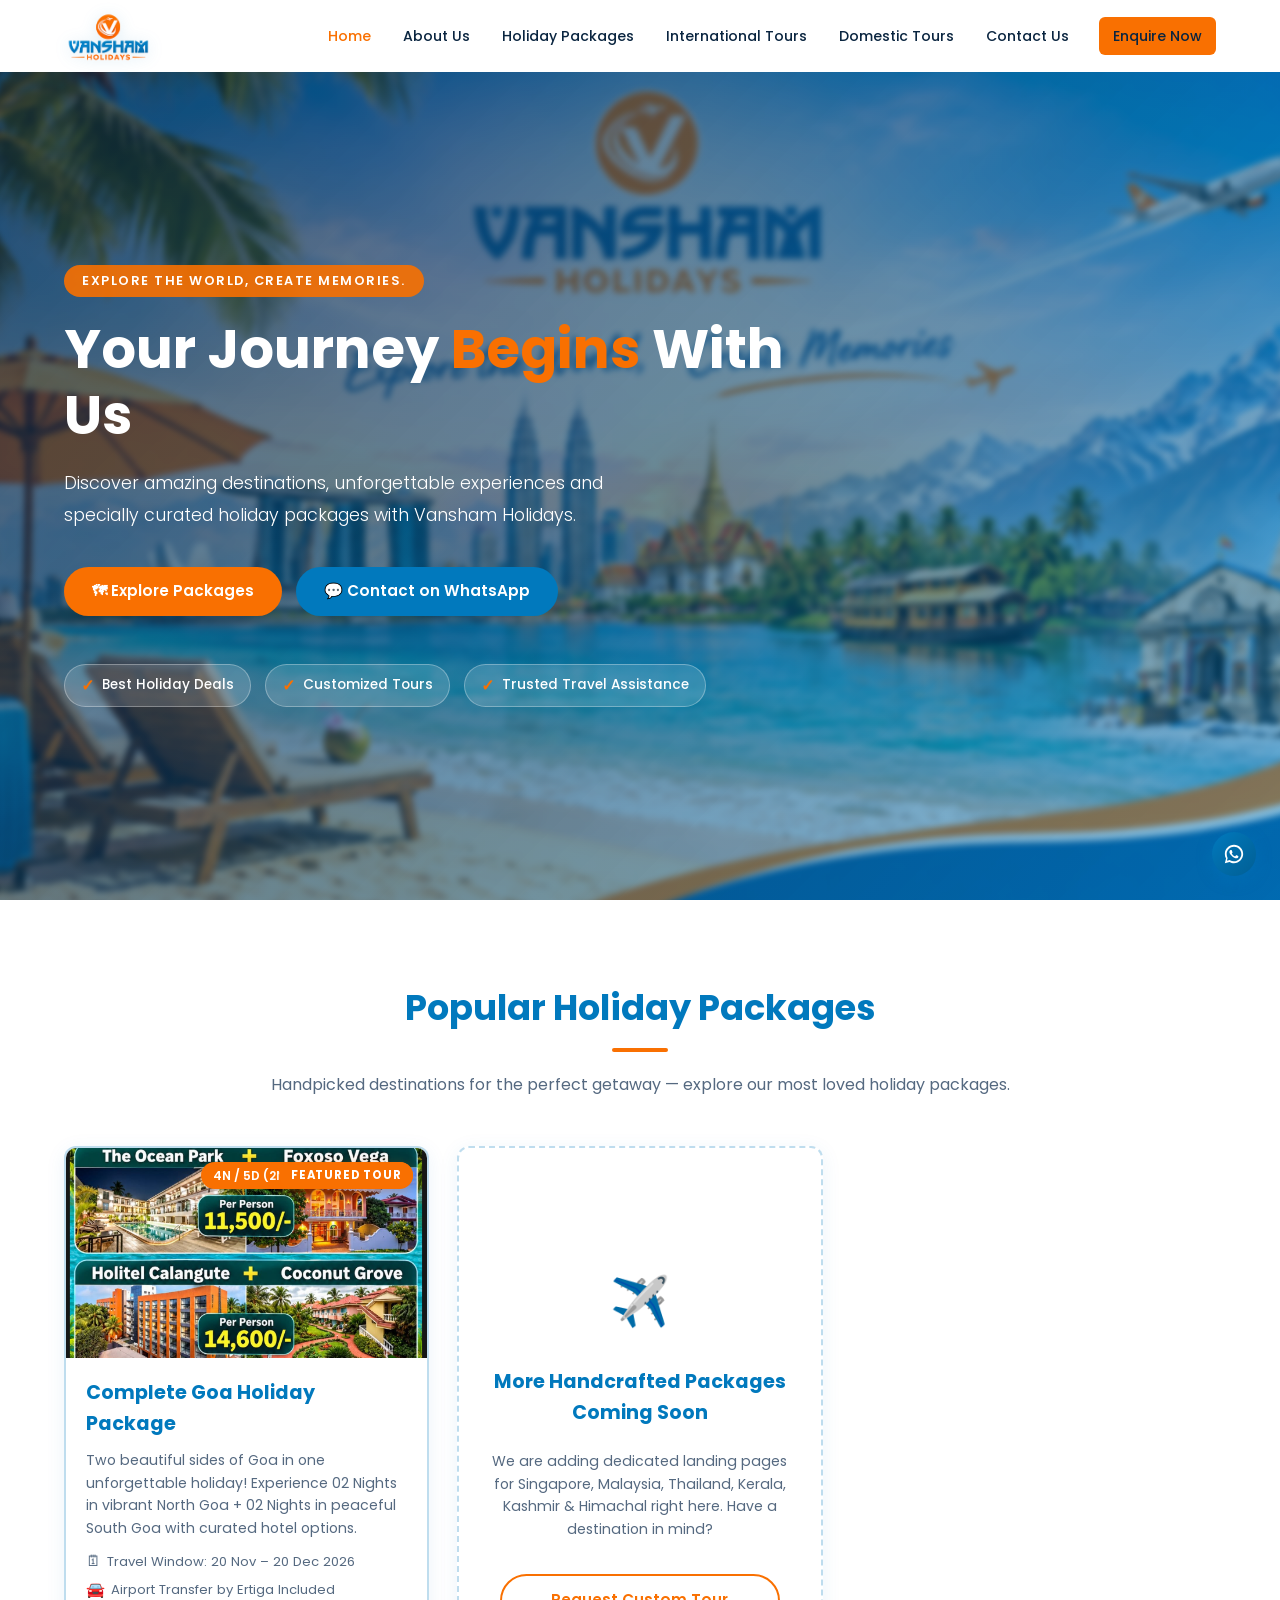
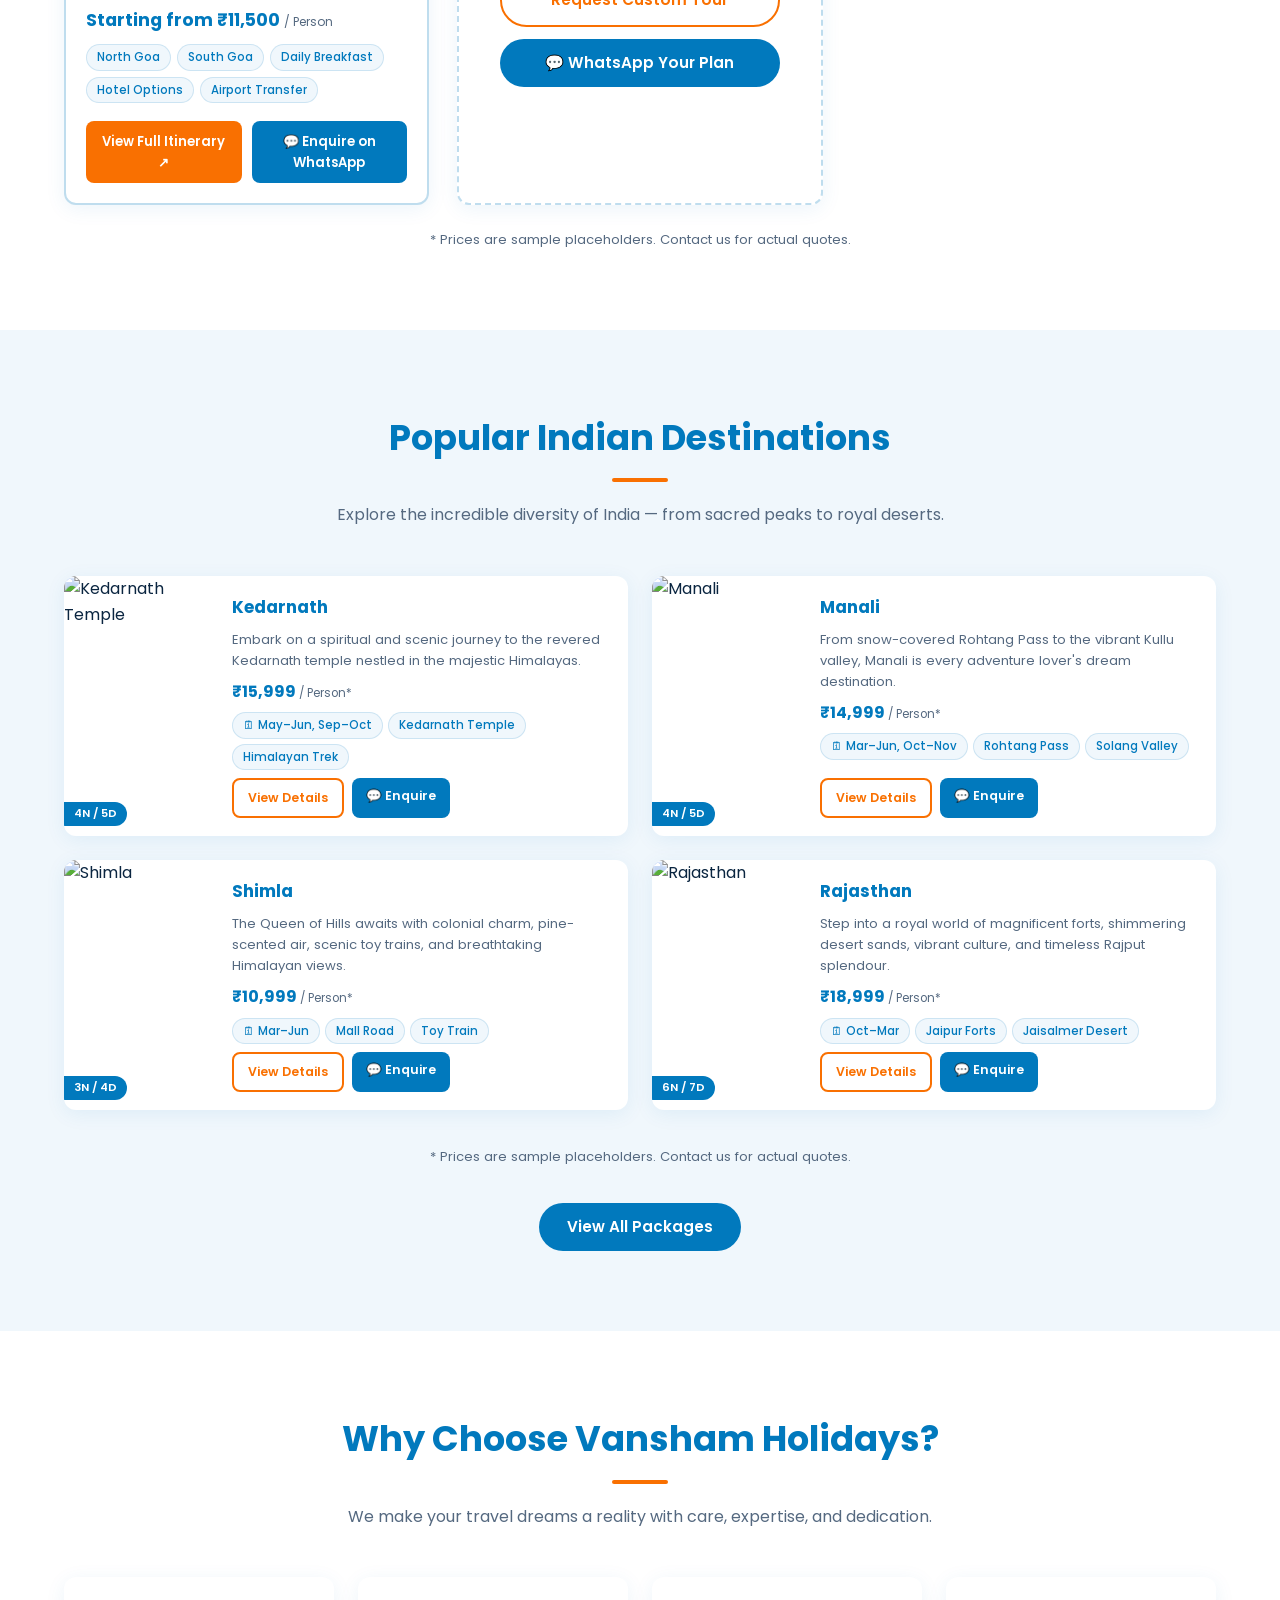
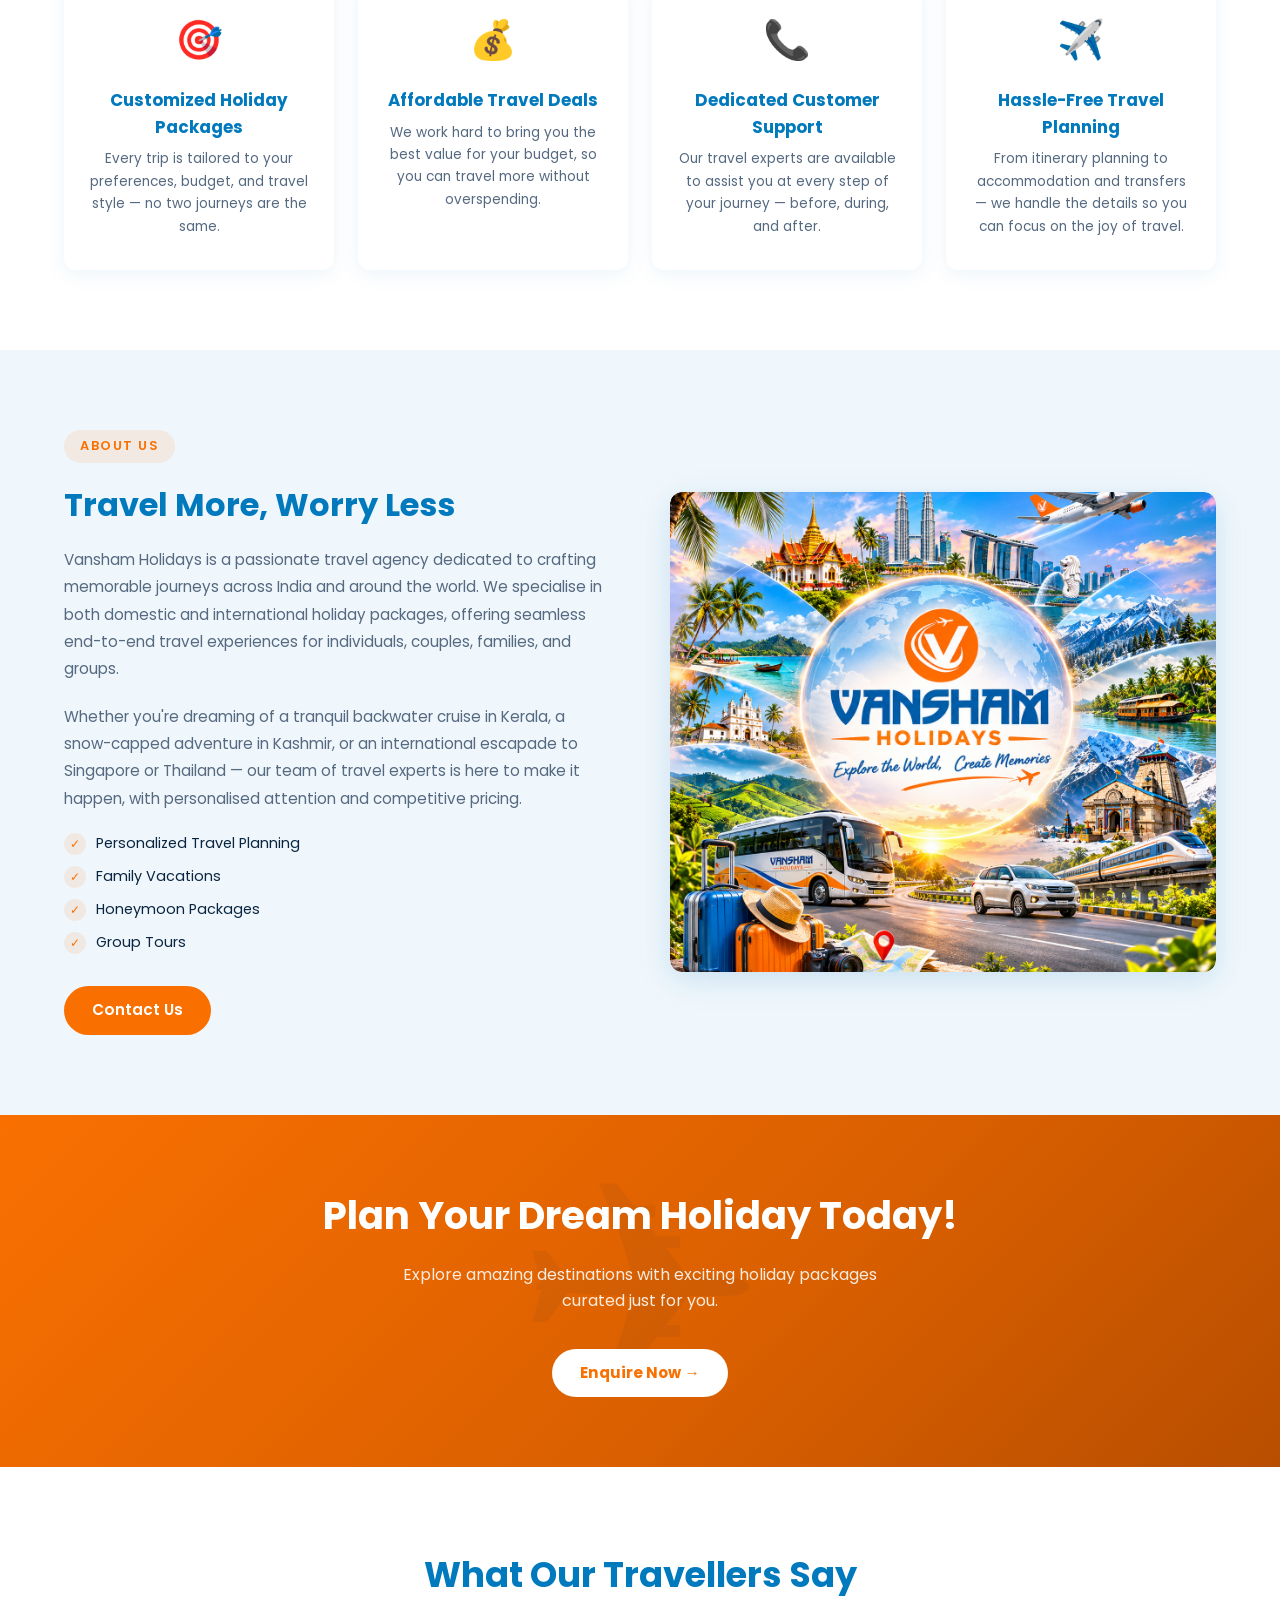
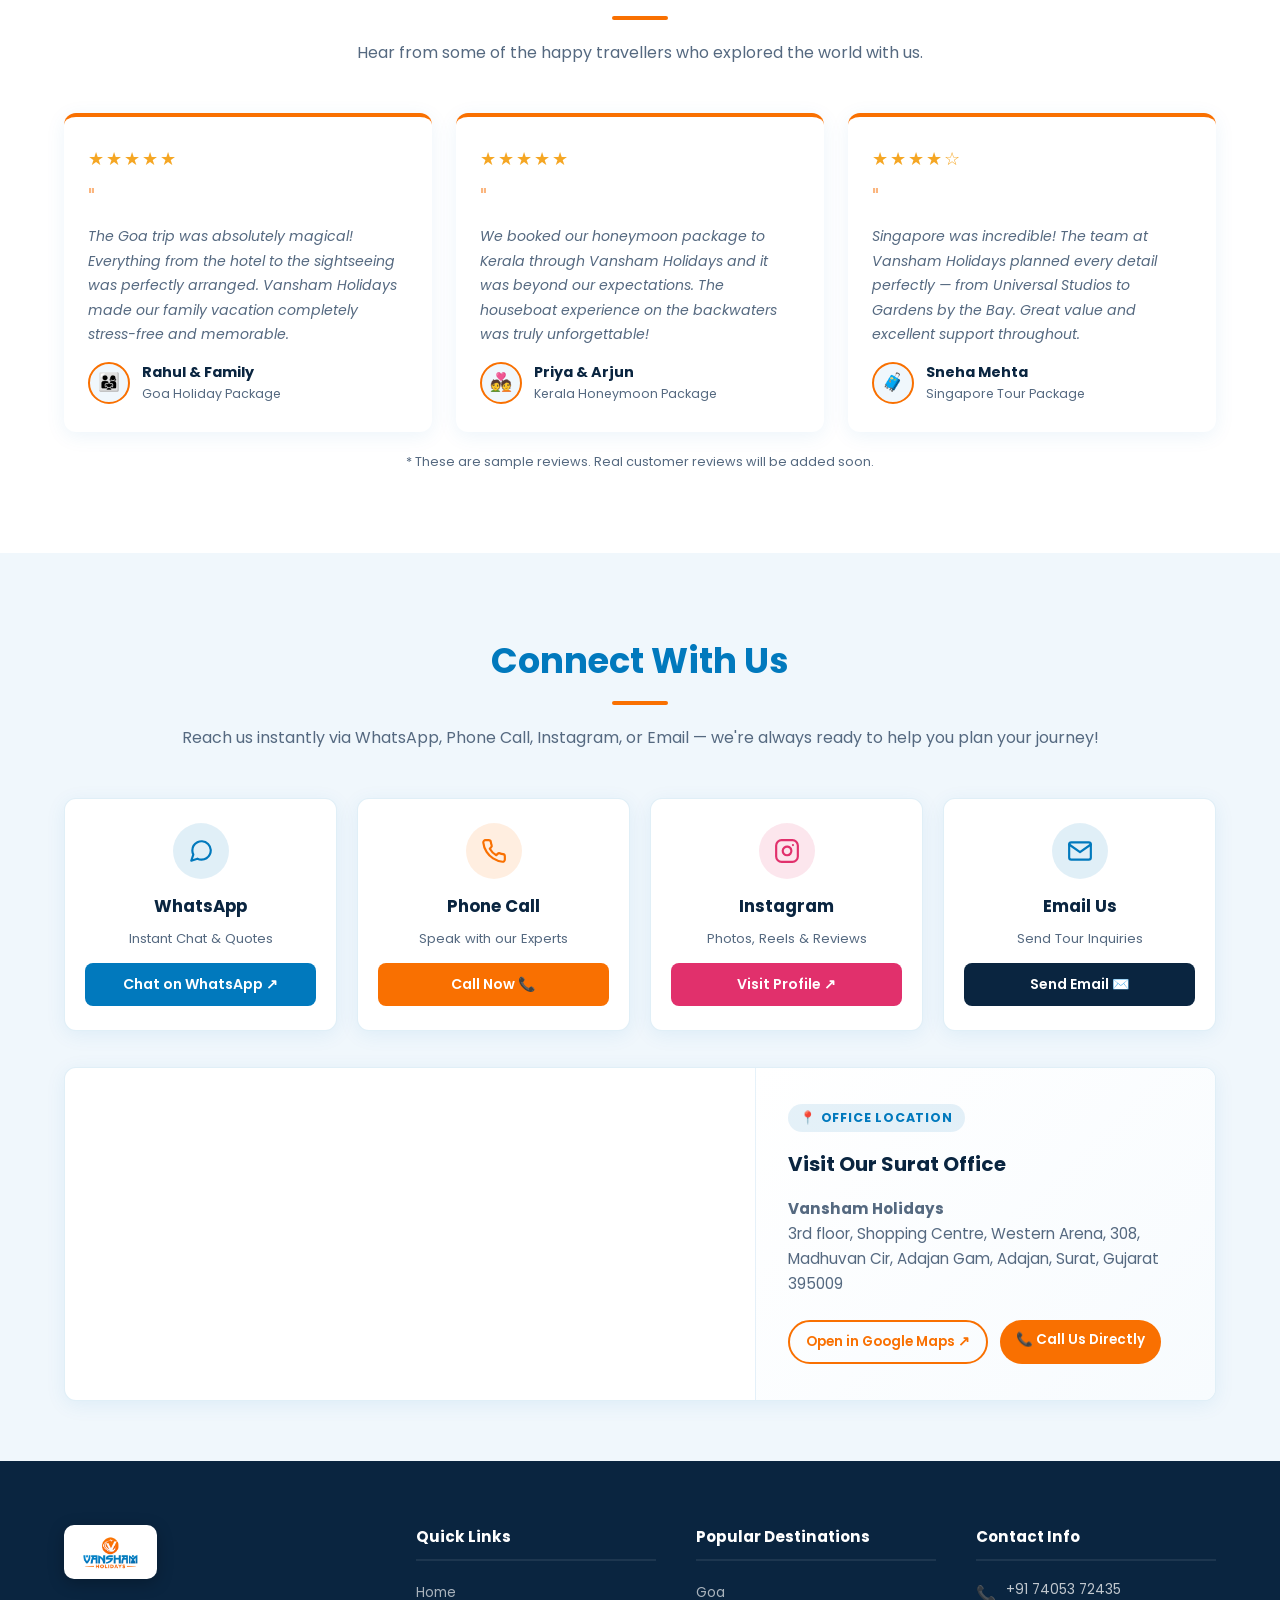
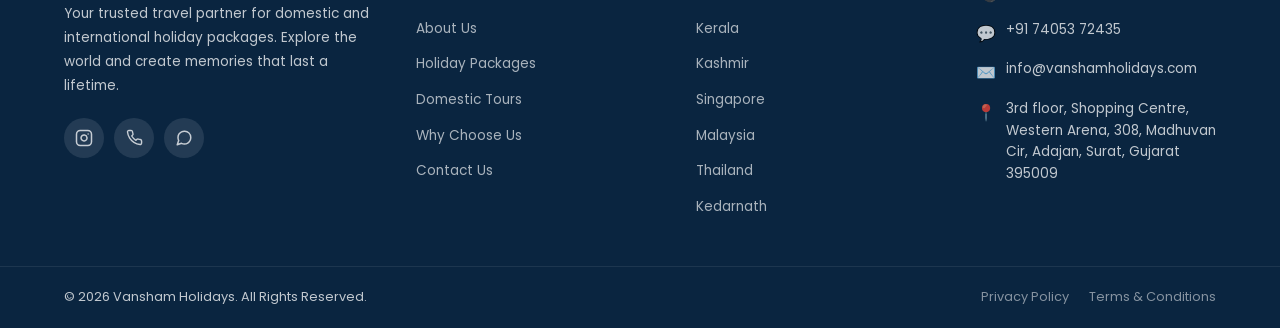
==== commit 5b605c6d: "v" ====
--- a/index.html
+++ b/index.html
@@ -582,7 +582,7 @@
       flex-shrink: 0;
     }
     .about-img-wrap { border-radius: var(--radius); overflow: hidden; box-shadow: var(--shadow-hover); }
-    .about-img-wrap img { width: 100%; height: 420px; object-fit: cover; }
+    .about-img-wrap img { width: 100%; height: 100%; max-height: 480px; object-fit: cover; border-radius: var(--radius); }
     @media (max-width: 600px) { .about-img-wrap img { height: 260px; } }
 
     /* =========================================================
@@ -657,19 +657,192 @@
     .testi-note { text-align: center; font-size: 0.8rem; color: var(--text-gray); }
 
     /* =========================================================
-       CONTACT SECTION
+       DIRECT CONTACT ACTION BUTTONS & MAP SECTION (#contact)
     ========================================================= */
-    .contact-grid {
+    #contact {
+      padding: 80px 0 60px;
+      background: var(--bg-light);
+    }
+    .contact-actions-grid {
       display: grid;
-      grid-template-columns: 1.1fr 0.9fr;
-      gap: 48px;
-      align-items: flex-start;
-    }
-    @media (max-width: 800px) { .contact-grid { grid-template-columns: 1fr; } }
-
-    /* Form */
-    .contact-form-wrap { background: var(--bg-white); border-radius: var(--radius); padding: 36px; box-shadow: var(--shadow); }
-    .contact-form-title { font-size: 1.3rem; font-weight: 700; margin-bottom: 24px; color: var(--secondary); }
+      grid-template-columns: repeat(4, 1fr);
+      gap: 20px;
+      margin-bottom: 36px;
+    }
+    .contact-action-card {
+      background: var(--bg-white);
+      border-radius: var(--radius);
+      padding: 24px 20px;
+      display: flex;
+      flex-direction: column;
+      align-items: center;
+      text-align: center;
+      gap: 14px;
+      border: 1.5px solid rgba(1, 121, 189, 0.12);
+      box-shadow: 0 4px 20px rgba(1, 121, 189, 0.08);
+      text-decoration: none;
+      transition: all var(--transition);
+      cursor: pointer;
+    }
+    .contact-action-card:hover {
+      transform: translateY(-5px);
+      box-shadow: 0 10px 30px rgba(1, 121, 189, 0.16);
+      border-color: var(--primary);
+    }
+    .cac-icon-wrap {
+      width: 56px;
+      height: 56px;
+      border-radius: 50%;
+      display: flex;
+      align-items: center;
+      justify-content: center;
+      transition: transform var(--transition);
+      flex-shrink: 0;
+    }
+    .contact-action-card:hover .cac-icon-wrap {
+      transform: scale(1.1);
+    }
+    .cac-call .cac-icon-wrap { background: rgba(249, 112, 1, 0.12); color: #F97001; }
+    .cac-wa .cac-icon-wrap { background: rgba(1, 121, 189, 0.12); color: #0179BD; }
+    .cac-insta .cac-icon-wrap { background: rgba(225, 48, 108, 0.12); color: #E1306C; }
+    .cac-mail .cac-icon-wrap { background: rgba(1, 121, 189, 0.12); color: #0179BD; }
+    .cac-icon-wrap svg { width: 26px; height: 26px; }
+    .cac-title {
+      font-size: 1.05rem;
+      font-weight: 700;
+      color: #0A2540;
+    }
+    .cac-subtext {
+      font-size: 0.82rem;
+      color: var(--text-gray);
+      margin-top: -6px;
+    }
+    .cac-btn {
+      width: 100%;
+      padding: 10px 16px;
+      font-size: 0.88rem;
+      font-weight: 600;
+      border-radius: var(--radius-sm);
+      text-align: center;
+      margin-top: auto;
+      transition: all var(--transition);
+    }
+    .cac-call .cac-btn { background: #F97001; color: #fff; }
+    .cac-call:hover .cac-btn { background: #d95f00; }
+    .cac-wa .cac-btn { background: #0179BD; color: #fff; }
+    .cac-wa:hover .cac-btn { background: #016299; }
+    .cac-insta .cac-btn { background: #E1306C; color: #fff; }
+    .cac-insta:hover .cac-btn { background: #c1275b; }
+    .cac-mail .cac-btn { background: #0A2540; color: #fff; }
+    .cac-mail:hover .cac-btn { background: #0179BD; }
+
+    @media (max-width: 900px) {
+      .contact-actions-grid {
+        grid-template-columns: repeat(2, 1fr);
+        gap: 16px;
+      }
+    }
+    @media (max-width: 500px) {
+      .contact-actions-grid {
+        grid-template-columns: 1fr;
+        gap: 12px;
+      }
+      .contact-action-card {
+        padding: 18px 16px;
+      }
+    }
+    /* =========================================================
+       MAP & ADDRESS SECTION (BEFORE GET IN TOUCH)
+    ========================================================= */
+    .map-address-section {
+      padding: 0 0 40px 0;
+      background: var(--bg-light);
+    }
+    .map-address-card {
+      background: var(--bg-white);
+      border-radius: var(--radius);
+      box-shadow: 0 4px 20px rgba(1, 121, 189, 0.08);
+      border: 1px solid rgba(1, 121, 189, 0.12);
+      overflow: hidden;
+      display: grid;
+      grid-template-columns: 1.2fr 0.8fr;
+    }
+    .map-frame-box iframe {
+      width: 100%;
+      height: 100%;
+      min-height: 320px;
+      border: 0;
+      display: block;
+    }
+    .map-info-box {
+      padding: 36px 32px;
+      display: flex;
+      flex-direction: column;
+      justify-content: center;
+      gap: 16px;
+      background: linear-gradient(135deg, #ffffff 0%, #f7fbfe 100%);
+      border-left: 1px solid rgba(1, 121, 189, 0.08);
+    }
+    .map-info-badge {
+      display: inline-flex;
+      align-items: center;
+      gap: 6px;
+      background: rgba(1, 121, 189, 0.1);
+      color: #0179BD;
+      font-size: 0.78rem;
+      font-weight: 700;
+      text-transform: uppercase;
+      letter-spacing: 0.8px;
+      padding: 4px 12px;
+      border-radius: 50px;
+      width: fit-content;
+    }
+    .map-info-title {
+      font-size: 1.25rem;
+      font-weight: 700;
+      color: #0A2540;
+    }
+    .map-info-address {
+      font-size: 0.95rem;
+      line-height: 1.65;
+      color: #556980;
+    }
+    .map-info-actions {
+      display: flex;
+      flex-wrap: wrap;
+      gap: 12px;
+      margin-top: 8px;
+    }
+    @media (max-width: 800px) {
+      .map-address-card {
+        grid-template-columns: 1fr;
+      }
+      .map-frame-box iframe {
+        height: 250px;
+        min-height: 250px;
+      }
+      .map-info-box {
+        padding: 24px 20px;
+        border-left: none;
+        border-top: 1px solid rgba(1, 121, 189, 0.08);
+      }
+    }
+
+    /* =========================================================
+       CONTACT SECTION (CENTERED FORM ONLY)
+    ========================================================= */
+    .contact-form-center {
+      max-width: 760px;
+      margin: 0 auto;
+    }
+    .contact-form-wrap {
+      background: var(--bg-white);
+      border-radius: var(--radius);
+      padding: 42px 40px;
+      box-shadow: 0 8px 30px rgba(1, 121, 189, 0.08);
+      border: 1px solid rgba(1, 121, 189, 0.12);
+    }
+    .contact-form-title { font-size: 1.35rem; font-weight: 700; margin-bottom: 24px; color: var(--secondary); text-align: center; }
     .form-row { display: grid; grid-template-columns: 1fr 1fr; gap: 16px; }
     @media (max-width: 540px) { .form-row { grid-template-columns: 1fr; } }
     .form-group { display: flex; flex-direction: column; gap: 6px; margin-bottom: 16px; }
@@ -934,58 +1107,61 @@
     .footer-bottom-links { display: flex; gap: 20px; }
 
     /* =========================================================
-       FLOATING WHATSAPP BUTTON
+       FLOATING ACTIONS (WHATSAPP & SCROLL-TO-TOP)
     ========================================================= */
     .float-whatsapp {
       position: fixed;
-      bottom: 28px;
-      right: 28px;
+      bottom: 24px;
+      right: 24px;
       z-index: 999;
       display: flex;
       align-items: center;
       justify-content: center;
-      width: 60px;
-      height: 60px;
+      width: 44px;
+      height: 44px;
       border-radius: 50%;
       background: linear-gradient(135deg, #0179BD 0%, #015f94 100%);
-      box-shadow: 0 4px 20px rgba(1, 121, 189, 0.45);
+      box-shadow: 0 4px 16px rgba(1, 121, 189, 0.4);
       transition: transform var(--transition), box-shadow var(--transition);
       animation: float-pulse 2s infinite;
     }
     .float-whatsapp:hover {
-      transform: scale(1.1);
-      box-shadow: 0 8px 32px rgba(1, 121, 189, 0.6);
-    }
-    .float-whatsapp svg { width: 30px; height: 30px; }
+      transform: translateY(-3px) scale(1.06);
+      box-shadow: 0 6px 22px rgba(1, 121, 189, 0.55);
+    }
+    .float-whatsapp svg { width: 22px; height: 22px; }
     @keyframes float-pulse {
-      0%, 100% { box-shadow: 0 4px 20px rgba(1, 121, 189, 0.45); }
-      50%       { box-shadow: 0 4px 32px rgba(249, 112, 1, 0.55); }
-    }
-
-    /* =========================================================
-       SCROLL-TO-TOP (BONUS)
-    ========================================================= */
+      0%, 100% { box-shadow: 0 4px 16px rgba(1, 121, 189, 0.4); }
+      50%       { box-shadow: 0 4px 24px rgba(249, 112, 1, 0.5); }
+    }
+
     .scroll-top {
       position: fixed;
-      bottom: 100px;
-      right: 28px;
+      bottom: 78px;
+      right: 24px;
       z-index: 998;
       width: 44px;
       height: 44px;
       border-radius: 50%;
-      background: var(--secondary);
-      color: #fff;
+      background: #ffffff;
+      color: #0179BD;
+      border: 1.5px solid rgba(1, 121, 189, 0.25);
       display: flex;
       align-items: center;
       justify-content: center;
-      font-size: 1.1rem;
-      box-shadow: 0 4px 16px rgba(1,121,189,0.3);
+      font-size: 0.95rem;
+      box-shadow: 0 4px 16px rgba(1, 121, 189, 0.2);
       opacity: 0;
       pointer-events: none;
-      transition: opacity var(--transition), transform var(--transition);
+      transition: opacity var(--transition), transform var(--transition), background var(--transition), color var(--transition);
     }
     .scroll-top.visible { opacity: 1; pointer-events: all; }
-    .scroll-top:hover { transform: translateY(-3px); }
+    .scroll-top:hover {
+      background: #0179BD;
+      color: #ffffff;
+      transform: translateY(-3px);
+      box-shadow: 0 6px 20px rgba(1, 121, 189, 0.35);
+    }
     /* =========================================================
        COMPREHENSIVE MOBILE RESPONSIVENESS (<768px & <480px)
     ========================================================= */
@@ -1119,22 +1295,22 @@
         height: 220px;
       }
 
-      /* Floating Buttons: prevent overlap on mobile */
+      /* Floating Buttons: unified size & alignment on mobile */
       .float-whatsapp {
-        width: 50px;
-        height: 50px;
-        bottom: 20px;
+        width: 42px;
+        height: 42px;
+        bottom: 18px;
         right: 18px;
       }
       .float-whatsapp svg {
-        width: 26px;
-        height: 26px;
+        width: 20px;
+        height: 20px;
       }
       .scroll-top {
-        bottom: 80px;
-        right: 20px;
-        width: 40px;
-        height: 40px;
+        bottom: 68px;
+        right: 18px;
+        width: 42px;
+        height: 42px;
         font-size: 0.85rem;
       }
     }
@@ -1153,6 +1329,96 @@
         flex-direction: column;
         gap: 10px;
         align-items: center;
+      }
+    }
+    /* =========================================================
+       PREMIUM SCROLL & ENTRANCE ANIMATIONS
+    ========================================================= */
+    /* Hero Entrance Keyframes */
+    @keyframes heroFadeUp {
+      from {
+        opacity: 0;
+        transform: translateY(28px);
+      }
+      to {
+        opacity: 1;
+        transform: translateY(0);
+      }
+    }
+    @keyframes heroScaleIn {
+      from {
+        opacity: 0;
+        transform: scale(1.08);
+      }
+      to {
+        opacity: 1;
+        transform: scale(1.03);
+      }
+    }
+
+    #home::before {
+      animation: heroScaleIn 1.4s cubic-bezier(0.16, 1, 0.3, 1) forwards;
+    }
+    .hero-eyebrow {
+      animation: heroFadeUp 0.8s cubic-bezier(0.16, 1, 0.3, 1) 0.1s both;
+    }
+    .hero-title {
+      animation: heroFadeUp 0.9s cubic-bezier(0.16, 1, 0.3, 1) 0.25s both;
+    }
+    .hero-subtitle {
+      animation: heroFadeUp 0.9s cubic-bezier(0.16, 1, 0.3, 1) 0.4s both;
+    }
+    .hero-buttons {
+      animation: heroFadeUp 0.9s cubic-bezier(0.16, 1, 0.3, 1) 0.55s both;
+    }
+    .hero-badges {
+      animation: heroFadeUp 0.9s cubic-bezier(0.16, 1, 0.3, 1) 0.7s both;
+    }
+
+    /* Scroll Reveal Base Classes: safe default visibility so page is NEVER blank */
+    .reveal-on-scroll {
+      opacity: 1;
+      transform: translateY(0);
+      transition: opacity 0.7s cubic-bezier(0.16, 1, 0.3, 1), transform 0.7s cubic-bezier(0.16, 1, 0.3, 1);
+    }
+    .js-ready .reveal-on-scroll:not(.is-revealed) {
+      opacity: 0;
+      transform: translateY(24px);
+    }
+    .js-ready .reveal-on-scroll.is-revealed {
+      opacity: 1;
+      transform: translateY(0);
+    }
+
+    /* Subtle Image Reveal */
+    .reveal-image {
+      opacity: 1;
+      transform: scale(1);
+      transition: opacity 0.8s cubic-bezier(0.16, 1, 0.3, 1), transform 0.8s cubic-bezier(0.16, 1, 0.3, 1);
+    }
+    .js-ready .reveal-image:not(.is-revealed) {
+      opacity: 0;
+      transform: scale(1.04);
+    }
+    .js-ready .reveal-image.is-revealed {
+      opacity: 1;
+      transform: scale(1);
+    }
+
+    /* Stagger Delays for Cards & Grids */
+    .stagger-1 { transition-delay: 0.05s; }
+    .stagger-2 { transition-delay: 0.18s; }
+    .stagger-3 { transition-delay: 0.31s; }
+    .stagger-4 { transition-delay: 0.44s; }
+
+    /* Respect Reduced Motion Preferences */
+    @media (prefers-reduced-motion: reduce) {
+      *, #home::before, .hero-eyebrow, .hero-title, .hero-subtitle, .hero-buttons, .hero-badges,
+      .reveal-on-scroll, .reveal-image {
+        animation: none !important;
+        transition: none !important;
+        opacity: 1 !important;
+        transform: none !important;
       }
     }
   </style>
@@ -1229,7 +1495,7 @@
     ========================================================= -->
     <section class="section" id="packages" aria-label="Holiday Packages">
       <div class="container">
-        <div class="section-header">
+        <div class="section-header reveal-on-scroll">
           <h2 class="section-title">Popular Holiday Packages</h2>
           <div class="accent-line"></div>
           <p class="section-subtitle">Handpicked destinations for the perfect getaway — explore our most loved holiday packages.</p>
@@ -1238,7 +1504,7 @@
         <div class="packages-grid">
 
           <!-- Card 1: Official Complete Goa Package (Linked to Packages/Goa Package/) -->
-          <article class="pkg-card pkg-featured">
+          <article class="pkg-card pkg-featured reveal-on-scroll stagger-1">
             <div class="pkg-img-wrap">
               <img src="Packages/Goa Package/assets/goa-package-poster.png" alt="Complete Goa Holiday Package" loading="lazy" />
               <span class="pkg-duration-badge">4N / 5D (2N North + 2N South)</span>
@@ -1268,7 +1534,7 @@
           </article>
 
           <!-- Card 2: Custom / Upcoming Packages placeholder -->
-          <article class="pkg-card pkg-more-soon">
+          <article class="pkg-card pkg-more-soon reveal-on-scroll stagger-2">
             <div class="pkg-body" style="text-align:center;justify-content:center;padding:40px 24px;min-height:360px;">
               <div style="font-size:3rem;margin-bottom:16px;">✈️</div>
               <h3 class="pkg-name" style="margin-bottom:12px;">More Handcrafted Packages Coming Soon</h3>
@@ -1290,7 +1556,7 @@
     ========================================================= -->
     <section class="section section-alt" id="domestic" aria-label="Popular Indian Destinations">
       <div class="container">
-        <div class="section-header">
+        <div class="section-header reveal-on-scroll">
           <h2 class="section-title">Popular Indian Destinations</h2>
           <div class="accent-line"></div>
           <p class="section-subtitle">Explore the incredible diversity of India — from sacred peaks to royal deserts.</p>
@@ -1403,32 +1669,32 @@
     ========================================================= -->
     <section class="section" id="why-us" aria-label="Why Choose Vansham Holidays">
       <div class="container">
-        <div class="section-header">
+        <div class="section-header reveal-on-scroll">
           <h2 class="section-title">Why Choose Vansham Holidays?</h2>
           <div class="accent-line"></div>
           <p class="section-subtitle">We make your travel dreams a reality with care, expertise, and dedication.</p>
         </div>
         <div class="why-grid">
 
-          <div class="why-card">
+          <div class="why-card reveal-on-scroll">
             <div class="why-icon">🎯</div>
             <h3 class="why-title">Customized Holiday Packages</h3>
             <p class="why-desc">Every trip is tailored to your preferences, budget, and travel style — no two journeys are the same.</p>
           </div>
 
-          <div class="why-card">
+          <div class="why-card reveal-on-scroll">
             <div class="why-icon">💰</div>
             <h3 class="why-title">Affordable Travel Deals</h3>
             <p class="why-desc">We work hard to bring you the best value for your budget, so you can travel more without overspending.</p>
           </div>
 
-          <div class="why-card">
+          <div class="why-card reveal-on-scroll">
             <div class="why-icon">📞</div>
             <h3 class="why-title">Dedicated Customer Support</h3>
             <p class="why-desc">Our travel experts are available to assist you at every step of your journey — before, during, and after.</p>
           </div>
 
-          <div class="why-card">
+          <div class="why-card reveal-on-scroll">
             <div class="why-icon">✈️</div>
             <h3 class="why-title">Hassle-Free Travel Planning</h3>
             <p class="why-desc">From itinerary planning to accommodation and transfers — we handle the details so you can focus on the joy of travel.</p>
@@ -1444,8 +1710,8 @@
     <section class="section section-alt" id="about" aria-label="About Vansham Holidays">
       <div class="container">
         <div class="about-grid">
-          <!-- Text -->
-          <div>
+          <!-- Left Column: Text & Services -->
+          <div class="about-content reveal-on-scroll">
             <span class="about-eyebrow">About Us</span>
             <h2 class="about-title">Travel More, Worry Less</h2>
             <p class="about-desc">
@@ -1478,9 +1744,10 @@
             </div>
             <a href="#contact" class="btn btn-primary">Contact Us</a>
           </div>
-          <!-- Image -->
-          <div class="about-img-wrap">
-            <img src="https://source.unsplash.com/700x500/?travel,adventure,couple,vacation" alt="Happy travellers on vacation" loading="lazy" />
+
+          <!-- Right Column: Image -->
+          <div class="about-img-wrap reveal-image">
+            <img src="img/aboutusimg.png" alt="About Vansham Holidays - Travel More Worry Less" loading="lazy" />
           </div>
         </div>
       </div>
@@ -1502,7 +1769,7 @@
     ========================================================= -->
     <section class="section" id="testimonials" aria-label="Testimonials">
       <div class="container">
-        <div class="section-header">
+        <div class="section-header reveal-on-scroll">
           <h2 class="section-title">What Our Travellers Say</h2>
           <div class="accent-line"></div>
           <p class="section-subtitle">Hear from some of the happy travellers who explored the world with us.</p>
@@ -1563,217 +1830,97 @@
     </section>
 
     <!-- =========================================================
-         HORIZONTAL QUICK CONTACT SECTION
+         DIRECT CONTACT ACTION BUTTONS SECTION (#contact)
     ========================================================= -->
-    <section class="quick-contact-section" aria-label="Quick Connect Options">
+    <section class="section section-alt" id="contact" aria-label="Contact Vansham Holidays">
       <div class="container">
-        <div class="quick-contact-box">
-
-          <!-- 1. Call Us -->
-          <a href="tel:+917405372435" class="qc-item" aria-label="Call Vansham Holidays at +91 74053 72435">
-            <div class="qc-icon-wrap qc-call">
+        <div class="section-header reveal-on-scroll">
+          <h2 class="section-title">Connect With Us</h2>
+          <div class="accent-line"></div>
+          <p class="section-subtitle">Reach us instantly via WhatsApp, Phone Call, Instagram, or Email — we're always ready to help you plan your journey!</p>
+        </div>
+
+        <!-- 4 Clean Direct Action Buttons -->
+        <div class="contact-actions-grid reveal-on-scroll">
+
+          <!-- 1. WhatsApp Button -->
+          <a href="https://wa.me/917405372435?text=Hello%20Vansham%20Holidays%2C%20I%20would%20like%20to%20know%20more%20about%20your%20holiday%20packages."
+             class="contact-action-card cac-wa" target="_blank" rel="noopener" aria-label="Chat on WhatsApp">
+            <div class="cac-icon-wrap">
+              <svg fill="none" stroke="currentColor" stroke-width="2" stroke-linecap="round" stroke-linejoin="round" viewBox="0 0 24 24">
+                <path d="M21 11.5a8.38 8.38 0 0 1-.9 3.8 8.5 8.5 0 0 1-7.6 4.7 8.38 8.38 0 0 1-3.8-.9L3 21l1.9-5.7a8.38 8.38 0 0 1-.9-3.8 8.5 8.5 0 0 1 4.7-7.6 8.38 8.38 0 0 1 3.8-.9h.5a8.48 8.48 0 0 1 8 8v.5z"></path>
+              </svg>
+            </div>
+            <div class="cac-title">WhatsApp</div>
+            <div class="cac-subtext">Instant Chat & Quotes</div>
+            <div class="cac-btn">Chat on WhatsApp ↗</div>
+          </a>
+
+          <!-- 2. Call Button -->
+          <a href="tel:+917405372435" class="contact-action-card cac-call" aria-label="Call Vansham Holidays directly">
+            <div class="cac-icon-wrap">
               <svg fill="none" stroke="currentColor" stroke-width="2" stroke-linecap="round" stroke-linejoin="round" viewBox="0 0 24 24">
                 <path d="M22 16.92v3a2 2 0 0 1-2.18 2 19.79 19.79 0 0 1-8.63-3.07 19.5 19.5 0 0 1-6-6 19.79 19.79 0 0 1-3.07-8.67A2 2 0 0 1 4.11 2h3a2 2 0 0 1 2 1.72 12.84 12.84 0 0 0 .7 2.81 2 2 0 0 1-.45 2.11L8.09 9.91a16 16 0 0 0 6 6l1.27-1.27a2 2 0 0 1 2.11-.45 12.84 12.84 0 0 0 2.81.7A2 2 0 0 1 22 16.92z"></path>
               </svg>
             </div>
-            <div class="qc-text">
-              <span class="qc-label">Call Us</span>
-              <span class="qc-action">+91 74053 72435</span>
-            </div>
+            <div class="cac-title">Phone Call</div>
+            <div class="cac-subtext">Speak with our Experts</div>
+            <div class="cac-btn">Call Now 📞</div>
           </a>
 
-          <!-- 2. Instagram -->
-          <a href="https://www.instagram.com/vansham_holidays/" class="qc-item" target="_blank" rel="noopener" aria-label="Follow Vansham Holidays on Instagram">
-            <div class="qc-icon-wrap qc-insta">
+          <!-- 3. Instagram Button -->
+          <a href="https://www.instagram.com/vansham_holidays/" class="contact-action-card cac-insta" target="_blank" rel="noopener" aria-label="Visit Vansham Holidays Instagram">
+            <div class="cac-icon-wrap">
               <svg fill="none" stroke="currentColor" stroke-width="2" stroke-linecap="round" stroke-linejoin="round" viewBox="0 0 24 24">
                 <rect x="2" y="2" width="20" height="20" rx="5" ry="5"></rect>
                 <path d="M16 11.37A4 4 0 1 1 12.63 8 4 4 0 0 1 16 11.37z"></path>
                 <line x1="17.5" y1="6.5" x2="17.51" y2="6.5"></line>
               </svg>
             </div>
-            <div class="qc-text">
-              <span class="qc-label">Follow Us</span>
-              <span class="qc-action">@vansham_holidays</span>
-            </div>
+            <div class="cac-title">Instagram</div>
+            <div class="cac-subtext">Photos, Reels & Reviews</div>
+            <div class="cac-btn">Visit Profile ↗</div>
           </a>
 
-          <!-- 3. Google Maps -->
-          <a href="https://maps.google.com/?cid=17476837943579898484" class="qc-item" target="_blank" rel="noopener" aria-label="Find Vansham Holidays on Google Maps">
-            <div class="qc-icon-wrap qc-map">
-              <svg fill="none" stroke="currentColor" stroke-width="2" stroke-linecap="round" stroke-linejoin="round" viewBox="0 0 24 24">
-                <path d="M21 10c0 7-9 13-9 13s-9-6-9-13a9 9 0 0 1 18 0z"></path>
-                <circle cx="12" cy="10" r="3"></circle>
+          <!-- 4. Email Button -->
+          <a href="mailto:info@vanshamholidays.com?subject=Holiday%20Package%20Enquiry%20-%20Vansham%20Holidays" class="contact-action-card cac-mail" aria-label="Send email to Vansham Holidays">
+            <div class="cac-icon-wrap">
+              <svg width="26" height="26" fill="none" stroke="currentColor" stroke-width="2" stroke-linecap="round" stroke-linejoin="round" viewBox="0 0 24 24">
+                <path d="M4 4h16c1.1 0 2 .9 2 2v12c0 1.1-.9 2-2 2H4c-1.1 0-2-.9-2-2V6c0-1.1.9-2 2-2z"></path>
+                <polyline points="22,6 12,13 2,6"></polyline>
               </svg>
             </div>
-            <div class="qc-text">
-              <span class="qc-label">Find Us</span>
-              <span class="qc-action">Western Arena, Surat</span>
+            <div class="cac-title">Email Us</div>
+            <div class="cac-subtext">Send Tour Inquiries</div>
+            <div class="cac-btn">Send Email ✉️</div>
+          </a>
+
+        </div><!-- /contact-actions-grid -->
+
+        <!-- Office Address & Google Map Card -->
+        <div class="map-address-card reveal-on-scroll">
+          <div class="map-frame-box">
+            <iframe src="https://www.google.com/maps/embed?pb=!1m18!1m12!1m3!1d1271.5009166127197!2d72.78513422854677!3d21.19023199877618!2m3!1f0!2f0!3f0!3m2!1i1024!2i768!4f13.1!3m3!1m2!1s0x3be04f3be771ca83%3A0xf28a6b44cc91f274!2sVANSHAM%20HOLIDAYS!5e1!3m2!1sen!2sin!4v1794388682465!5m2!1sen!2sin" allowfullscreen="" loading="lazy" referrerpolicy="strict-origin-when-cross-origin" title="VANSHAM HOLIDAYS Office Location on Google Maps"></iframe>
+          </div>
+
+          <div class="map-info-box">
+            <div class="map-info-badge">📍 Office Location</div>
+            <h3 class="map-info-title">Visit Our Surat Office</h3>
+            <p class="map-info-address">
+              <strong>Vansham Holidays</strong><br>
+              3rd floor, Shopping Centre, Western Arena, 308, Madhuvan Cir, Adajan Gam, Adajan, Surat, Gujarat 395009
+            </p>
+            <div class="map-info-actions">
+              <a href="https://maps.google.com/?cid=17476837943579898484" target="_blank" rel="noopener" class="btn btn-outline" style="font-size:0.85rem;padding:9px 16px;">
+                Open in Google Maps ↗
+              </a>
+              <a href="tel:+917405372435" class="btn btn-primary" style="font-size:0.85rem;padding:9px 16px;">
+                📞 Call Us Directly
+              </a>
             </div>
-          </a>
-
-          <!-- 4. WhatsApp -->
-          <a href="https://wa.me/917405372435?text=Hello%20Vansham%20Holidays%2C%20I%20would%20like%20to%20know%20more%20about%20your%20holiday%20packages." class="qc-item" target="_blank" rel="noopener" aria-label="Chat with Vansham Holidays on WhatsApp">
-            <div class="qc-icon-wrap qc-wa">
-              <svg fill="none" stroke="currentColor" stroke-width="2" stroke-linecap="round" stroke-linejoin="round" viewBox="0 0 24 24">
-                <path d="M21 11.5a8.38 8.38 0 0 1-.9 3.8 8.5 8.5 0 0 1-7.6 4.7 8.38 8.38 0 0 1-3.8-.9L3 21l1.9-5.7a8.38 8.38 0 0 1-.9-3.8 8.5 8.5 0 0 1 4.7-7.6 8.38 8.38 0 0 1 3.8-.9h.5a8.48 8.48 0 0 1 8 8v.5z"></path>
-              </svg>
-            </div>
-            <div class="qc-text">
-              <span class="qc-label">WhatsApp Us</span>
-              <span class="qc-action">Chat on WhatsApp</span>
-            </div>
-          </a>
-
-        </div><!-- /quick-contact-box -->
-      </div>
-    </section>
-
-    <!-- =========================================================
-         CONTACT SECTION
-    ========================================================= -->
-    <section class="section section-alt" id="contact" aria-label="Contact Us">
-      <div class="container">
-        <div class="section-header">
-          <h2 class="section-title">Get In Touch</h2>
-          <div class="accent-line"></div>
-          <p class="section-subtitle">Ready to plan your next holiday? Send us your enquiry and we'll get back to you shortly.</p>
-        </div>
-
-        <div class="contact-grid">
-
-          <!-- Enquiry Form -->
-          <div class="contact-form-wrap">
-            <h3 class="contact-form-title">Send an Enquiry</h3>
-            <form id="enquiry-form" novalidate>
-
-              <div class="form-row">
-                <div class="form-group" id="fg-name">
-                  <label for="f-name">Full Name <span style="color:var(--primary)">*</span></label>
-                  <input type="text" id="f-name" name="name" placeholder="Your full name" autocomplete="name" />
-                  <span class="form-error">Please enter your name.</span>
-                </div>
-                <div class="form-group" id="fg-mobile">
-                  <label for="f-mobile">Mobile Number <span style="color:var(--primary)">*</span></label>
-                  <input type="tel" id="f-mobile" name="mobile" placeholder="+91 74053 XXXXX" autocomplete="tel" />
-                  <span class="form-error">Enter a valid 10-digit mobile number.</span>
-                </div>
-              </div>
-
-              <div class="form-group" id="fg-email">
-                <label for="f-email">Email Address <span style="color:var(--primary)">*</span></label>
-                <input type="email" id="f-email" name="email" placeholder="you@example.com" autocomplete="email" />
-                <span class="form-error">Enter a valid email address.</span>
-              </div>
-
-              <div class="form-group" id="fg-destination">
-                <label for="f-destination">Destination Interested In <span style="color:var(--primary)">*</span></label>
-                <select id="f-destination" name="destination">
-                  <option value="" disabled selected>Select a destination…</option>
-                  <optgroup label="International">
-                    <option value="Goa">Goa</option>
-                    <option value="Malaysia">Malaysia</option>
-                    <option value="Singapore">Singapore</option>
-                    <option value="Kerala">Kerala</option>
-                    <option value="Thailand">Thailand</option>
-                    <option value="Kashmir">Kashmir</option>
-                  </optgroup>
-                  <optgroup label="Domestic (India)">
-                    <option value="Kedarnath">Kedarnath</option>
-                    <option value="Manali">Manali</option>
-                    <option value="Shimla">Shimla</option>
-                    <option value="Rajasthan">Rajasthan</option>
-                  </optgroup>
-                  <option value="Other">Other / Not sure yet</option>
-                </select>
-                <span class="form-error">Please select a destination.</span>
-              </div>
-
-              <div class="form-row">
-                <div class="form-group" id="fg-travellers">
-                  <label for="f-travellers">Number of Travellers <span style="color:var(--primary)">*</span></label>
-                  <select id="f-travellers" name="travellers">
-                    <option value="" disabled selected>Select…</option>
-                    <option value="1">1 (Solo)</option>
-                    <option value="2">2 (Couple)</option>
-                    <option value="3-5">3–5 (Small Group)</option>
-                    <option value="6-10">6–10 (Group)</option>
-                    <option value="10+">10+ (Large Group)</option>
-                  </select>
-                  <span class="form-error">Please select number of travellers.</span>
-                </div>
-                <div class="form-group" id="fg-date">
-                  <label for="f-date">Preferred Travel Date</label>
-                  <input type="date" id="f-date" name="travel_date" />
-                </div>
-              </div>
-
-              <div class="form-group" id="fg-message">
-                <label for="f-message">Message / Special Requirements</label>
-                <textarea id="f-message" name="message" placeholder="Tell us more about your travel plans, budget, or special requirements…"></textarea>
-              </div>
-
-              <button type="submit" class="btn btn-primary form-submit">Submit Enquiry</button>
-
-              <!-- Success Message -->
-              <div class="form-success" id="form-success" role="alert">
-                <strong>✅ Thank you! Your enquiry has been received.</strong>
-                We'll contact you shortly. <em>Note: This form is for enquiry only and does not confirm any
-                booking. We'll reach out to you via phone or WhatsApp.</em>
-              </div>
-
-            </form>
           </div>
-
-          <!-- Contact Info -->
-          <div class="contact-info-wrap">
-            <h3 class="contact-info-title">Contact Information</h3>
-            <p style="font-size:0.88rem;color:var(--text-gray);margin-bottom:16px;">
-              Reach out to us directly — we'd love to help plan your perfect holiday!
-            </p>
-
-            <div class="contact-info-item">
-              <div class="contact-info-icon">📞</div>
-              <div>
-                <div class="contact-info-label">Phone</div>
-                <div class="contact-info-value"><a href="tel:+917405372435" style="color:inherit;text-decoration:none;">+91 74053 72435</a></div>
-              </div>
-            </div>
-
-            <div class="contact-info-item">
-              <div class="contact-info-icon">💬</div>
-              <div>
-                <div class="contact-info-label">WhatsApp</div>
-                <div class="contact-info-value"><a href="tel:+917405372435" style="color:inherit;text-decoration:none;">+91 74053 72435</a></div>
-                <a href="https://wa.me/917405372435?text=Hello%20Vansham%20Holidays%2C%20I%20am%20interested%20in%20your%20holiday%20packages.%20Please%20share%20package%20details%20and%20pricing."
-                   class="btn btn-whatsapp contact-wa-btn" target="_blank" rel="noopener" style="font-size:0.8rem;padding:8px 16px;border-radius:6px;">
-                  Chat on WhatsApp
-                </a>
-              </div>
-            </div>
-
-            <div class="contact-info-item">
-              <div class="contact-info-icon">✉️</div>
-              <div>
-                <div class="contact-info-label">Email</div>
-                <div class="contact-info-value">info@vanshamholidays.com <span style="font-size:0.75rem;color:var(--text-gray)">(Placeholder)</span></div>
-              </div>
-            </div>
-
-            <div class="contact-info-item">
-              <div class="contact-info-icon">📍</div>
-              <div>
-                <div class="contact-info-label">Address</div>
-                <div class="contact-info-value" style="font-weight:500;line-height:1.5;">3rd floor, Shopping Centre, Western Arena, 308, Madhuvan Cir, Adajan Gam, Adajan, Surat, Gujarat 395009</div>
-              </div>
-            </div>
-
-            <!-- Google Maps Location -->
-            <div class="map-embed">
-              <iframe src="https://www.google.com/maps/embed?pb=!1m18!1m12!1m3!1d1271.5009166127197!2d72.78513422854677!3d21.19023199877618!2m3!1f0!2f0!3f0!3m2!1i1024!2i768!4f13.1!3m3!1m2!1s0x3be04f3be771ca83%3A0xf28a6b44cc91f274!2sVANSHAM%20HOLIDAYS!5e1!3m2!1sen!2sin!4v1794388682465!5m2!1sen!2sin" width="100%" height="260" style="border:0;" allowfullscreen="" loading="lazy" referrerpolicy="strict-origin-when-cross-origin" title="VANSHAM HOLIDAYS Office Location"></iframe>
-            </div>
-
-          </div><!-- /contact-info-wrap -->
-        </div><!-- /contact-grid -->
+        </div><!-- /map-address-card -->
+
       </div>
     </section>
 
@@ -1972,81 +2119,11 @@
     })();
 
     // -------------------------------------------------------
-    // 4. ENQUIRY FORM VALIDATION & SUBMISSION
+    // 4. OPTIONAL FORM HANDLING (Safe Guarded)
     // -------------------------------------------------------
     (function () {
-      var form    = document.getElementById('enquiry-form');
-      var success = document.getElementById('form-success');
-
-      // Helper: show or clear error state
-      function setError(groupId, hasError) {
-        var group = document.getElementById(groupId);
-        if (!group) return;
-        if (hasError) {
-          group.classList.add('has-error');
-        } else {
-          group.classList.remove('has-error');
-        }
-      }
-
-      // Validate a single field, returns true if valid
-      function validateField(id, groupId, validator) {
-        var el    = document.getElementById(id);
-        var value = el ? el.value.trim() : '';
-        var valid = validator(value);
-        setError(groupId, !valid);
-        return valid;
-      }
-
-      // Validators
-      function notEmpty(v)    { return v.length > 0; }
-      function validMobile(v) { return /^[6-9]\d{9}$/.test(v.replace(/\s+/g, '').replace(/^\+91/, '')); }
-      function validEmail(v)  { return /^[^\s@]+@[^\s@]+\.[^\s@]+$/.test(v); }
-
-      // Live validation on blur
-      document.getElementById('f-name').addEventListener('blur', function () {
-        validateField('f-name', 'fg-name', notEmpty);
-      });
-      document.getElementById('f-mobile').addEventListener('blur', function () {
-        validateField('f-mobile', 'fg-mobile', validMobile);
-      });
-      document.getElementById('f-email').addEventListener('blur', function () {
-        validateField('f-email', 'fg-email', validEmail);
-      });
-      document.getElementById('f-destination').addEventListener('change', function () {
-        validateField('f-destination', 'fg-destination', notEmpty);
-      });
-      document.getElementById('f-travellers').addEventListener('change', function () {
-        validateField('f-travellers', 'fg-travellers', notEmpty);
-      });
-
-      // Form submit
-      form.addEventListener('submit', function (e) {
-        e.preventDefault();
-
-        var nameOk   = validateField('f-name',        'fg-name',        notEmpty);
-        var mobOk    = validateField('f-mobile',      'fg-mobile',      validMobile);
-        var emailOk  = validateField('f-email',       'fg-email',       validEmail);
-        var destOk   = validateField('f-destination', 'fg-destination', notEmpty);
-        var travOk   = validateField('f-travellers',  'fg-travellers',  notEmpty);
-
-        if (nameOk && mobOk && emailOk && destOk && travOk) {
-          // All valid — show success message
-          success.style.display = 'block';
-          form.querySelectorAll('input, select, textarea').forEach(function (el) {
-            el.value = '';
-            if (el.tagName === 'SELECT') el.selectedIndex = 0;
-          });
-          // Scroll to success message
-          success.scrollIntoView({ behavior: 'smooth', block: 'center' });
-        } else {
-          // Scroll to first error
-          var firstError = form.querySelector('.has-error');
-          if (firstError) {
-            firstError.scrollIntoView({ behavior: 'smooth', block: 'center' });
-          }
-        }
-      });
+      var form = document.getElementById('enquiry-form');
+      if (!form) return; // Exit cleanly if direct contact buttons are used
     })();
 
     // -------------------------------------------------------
@@ -2074,6 +2151,37 @@
 
       sections.forEach(function (section) { observer.observe(section); });
     })();
+
+    // -------------------------------------------------------
+    // 6. PREMIUM SCROLL REVEAL (Bulletproof & Safe)
+    // -------------------------------------------------------
+    (function () {
+      try {
+        if ('IntersectionObserver' in window && !window.matchMedia('(prefers-reduced-motion: reduce)').matches) {
+          document.documentElement.classList.add('js-ready');
+          var targets = document.querySelectorAll('.reveal-on-scroll, .reveal-image');
+          
+          var revealObserver = new IntersectionObserver(function (entries, observer) {
+            entries.forEach(function (entry) {
+              if (entry.isIntersecting) {
+                entry.target.classList.add('is-revealed');
+                observer.unobserve(entry.target);
+              }
+            });
+          }, {
+            threshold: 0.08,
+            rootMargin: '0px 0px 50px 0px'
+          });
+
+          targets.forEach(function (el) {
+            revealObserver.observe(el);
+          });
+        }
+      } catch (e) {
+        // If anything fails, all elements stay 100% visible
+        console.error('Animation notice:', e);
+      }
+    })();
   </script>
 
 </body>
@@ -2095,3 +2203,10 @@
 
 
 
+
+
+
+
+
+
+
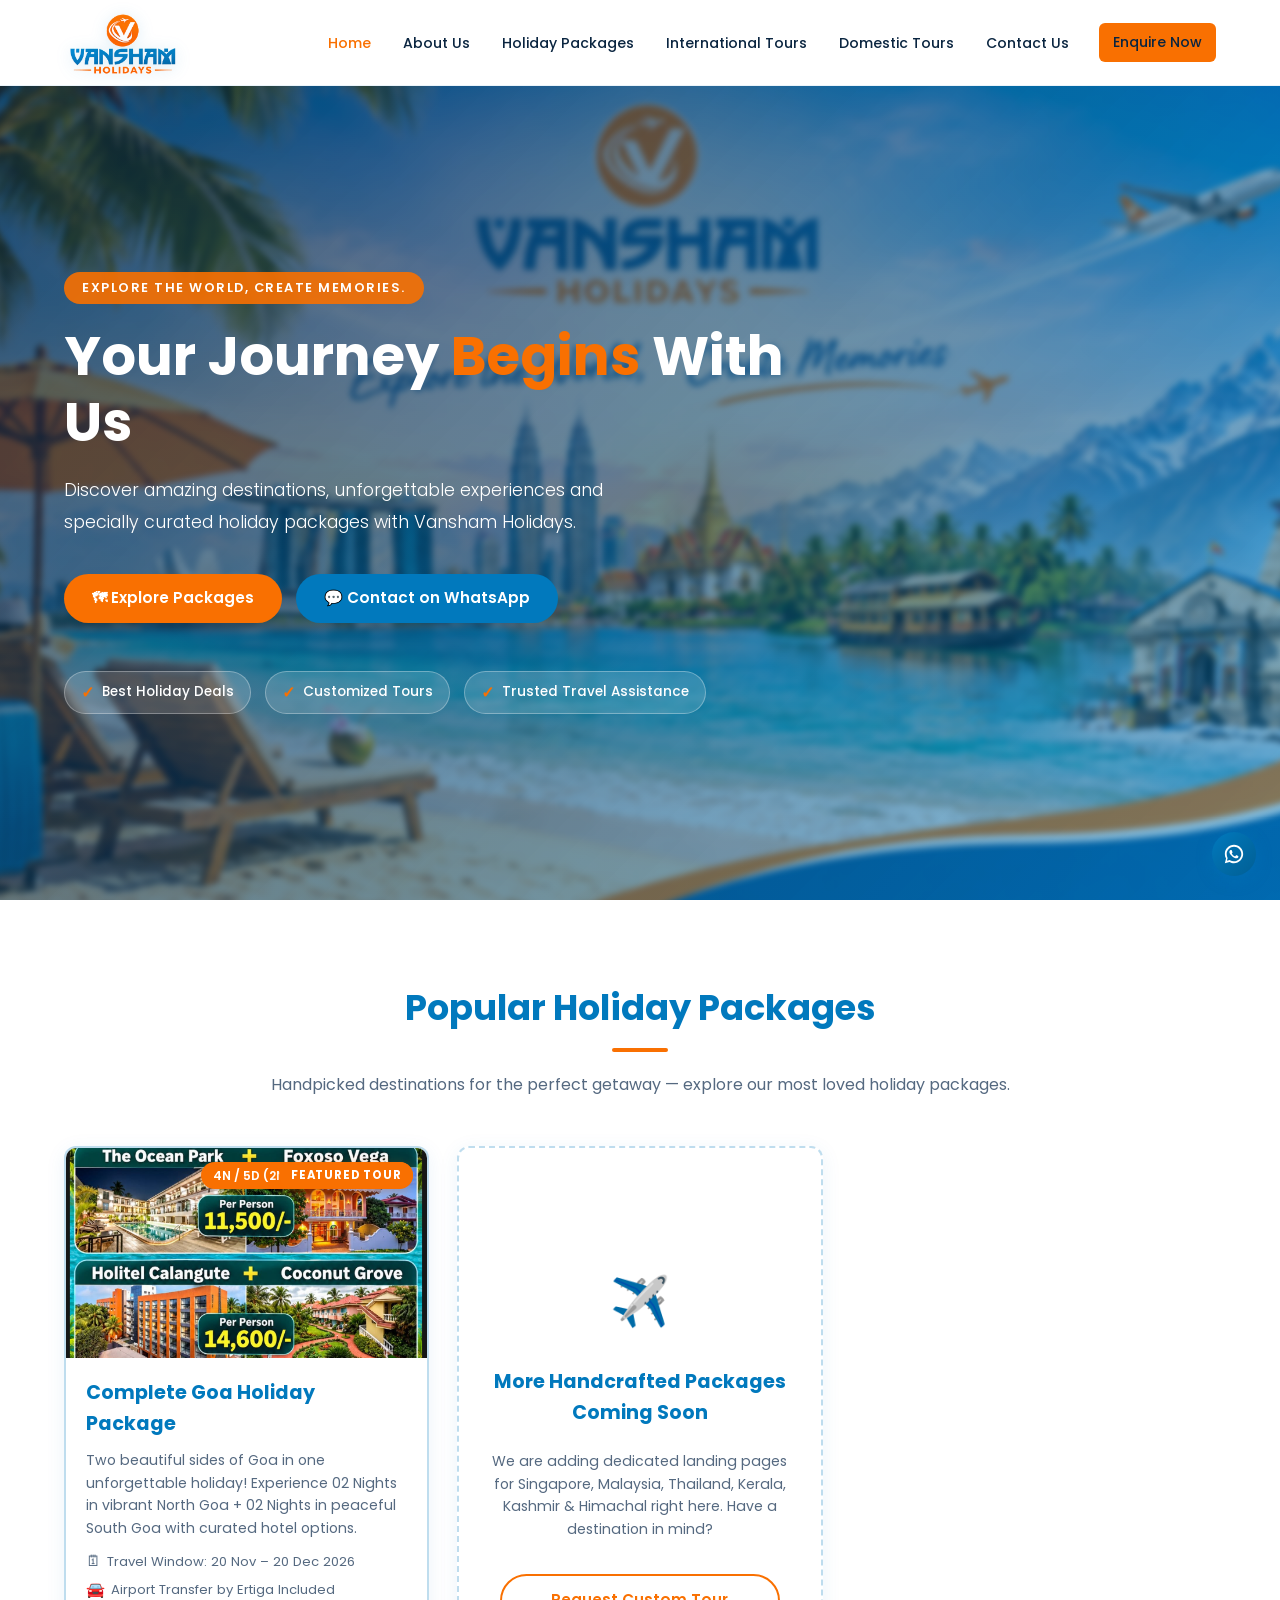
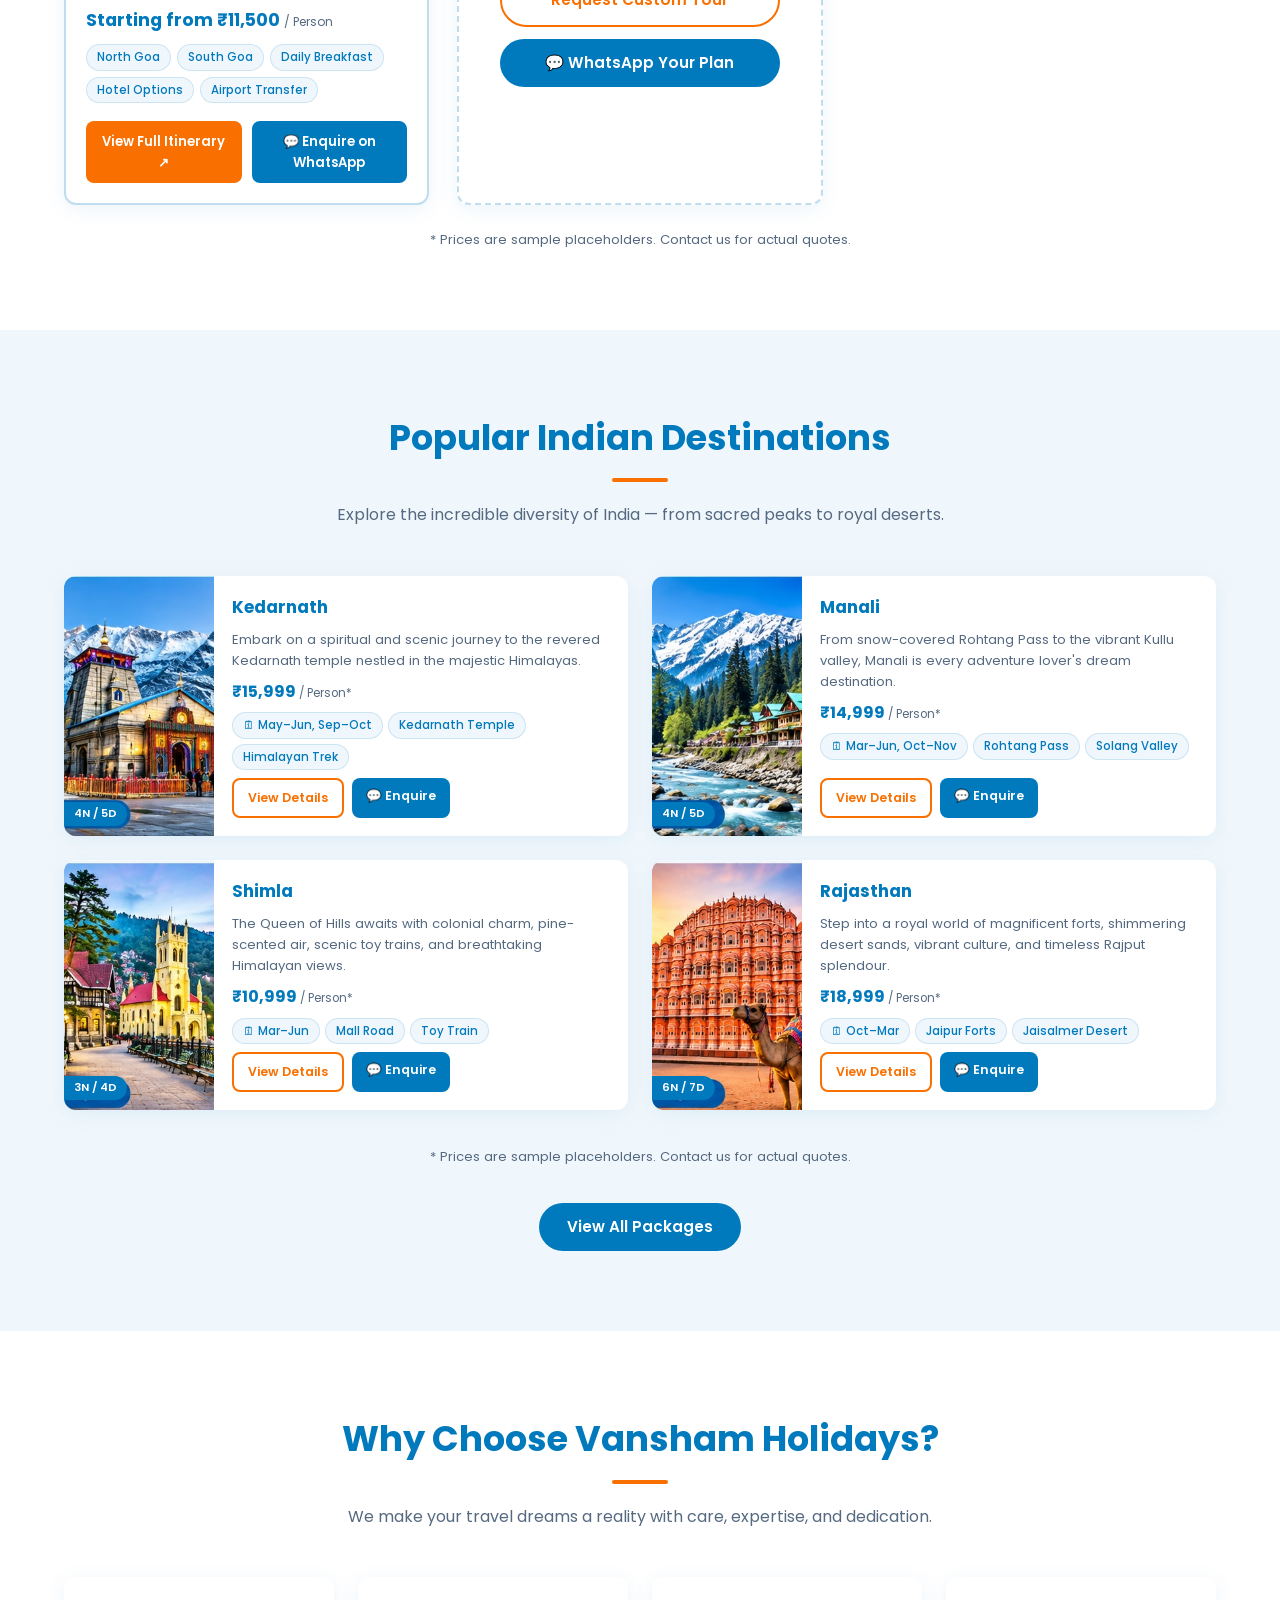
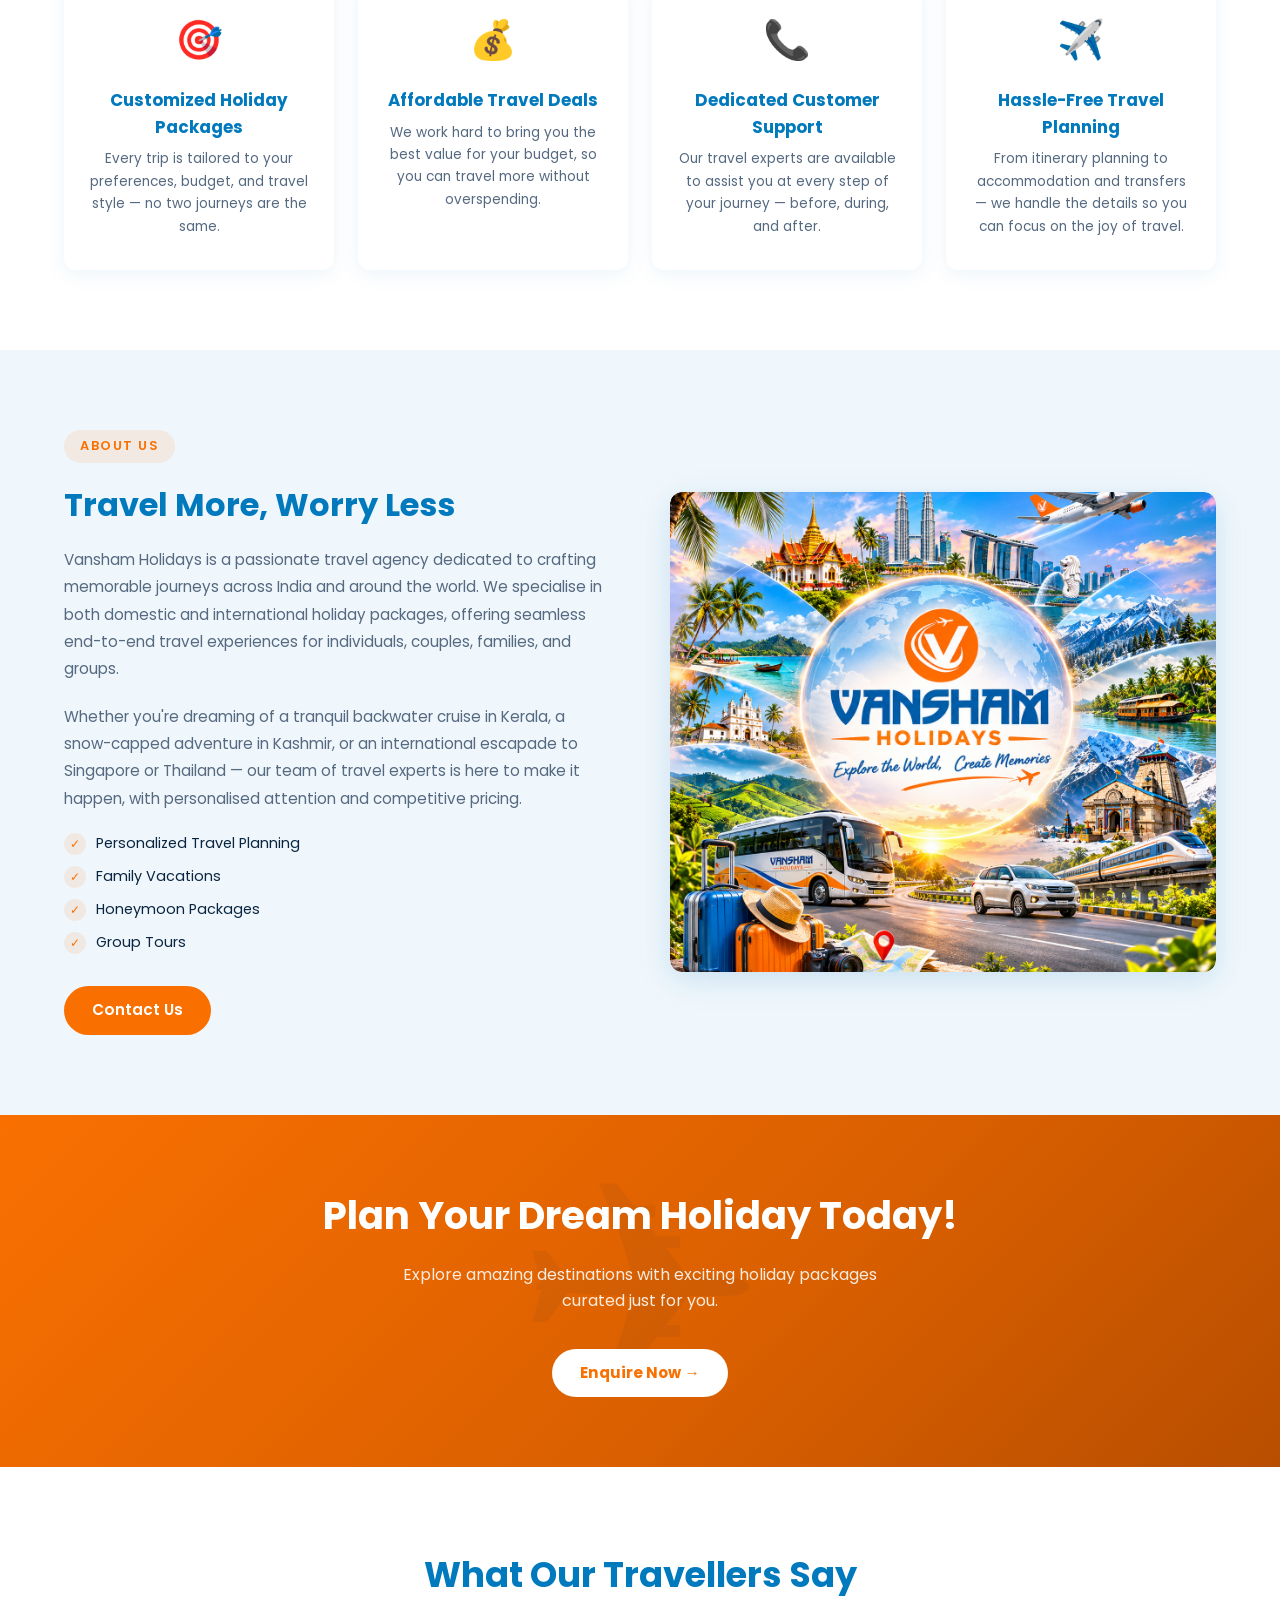
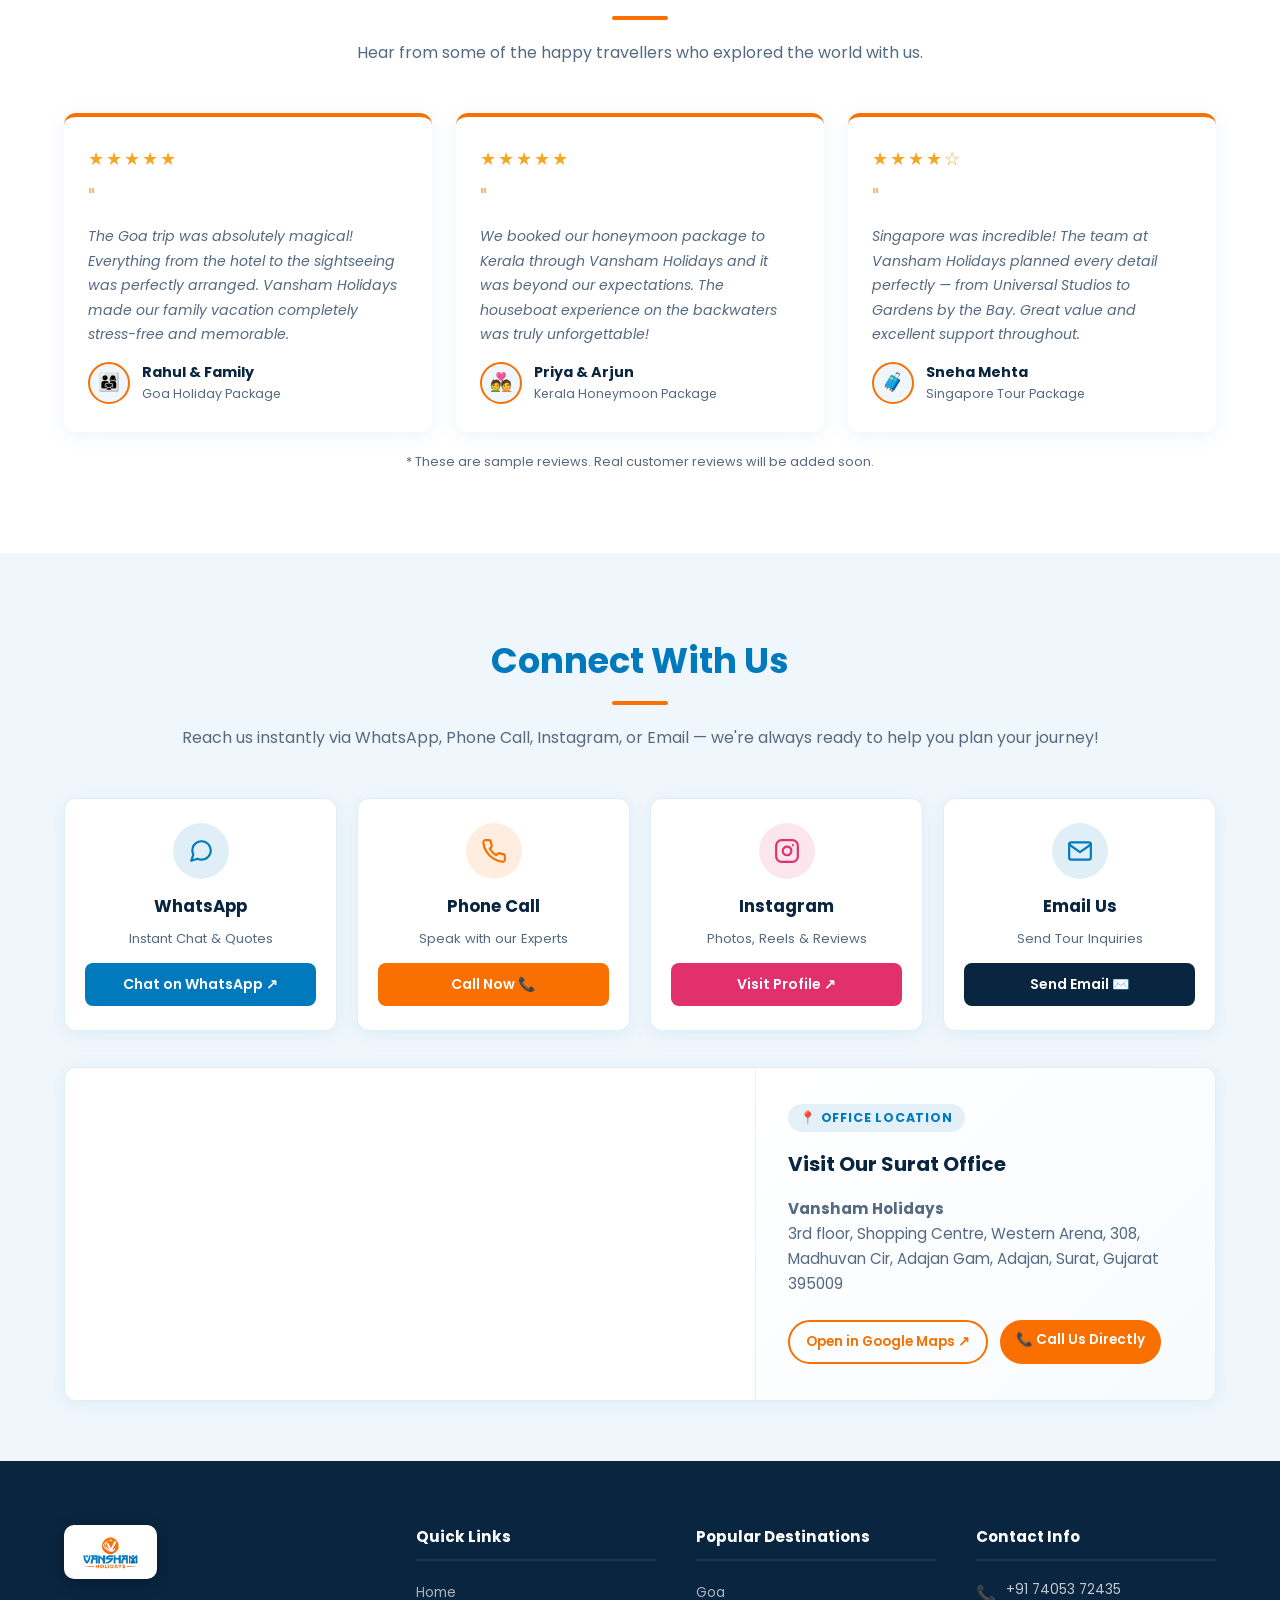
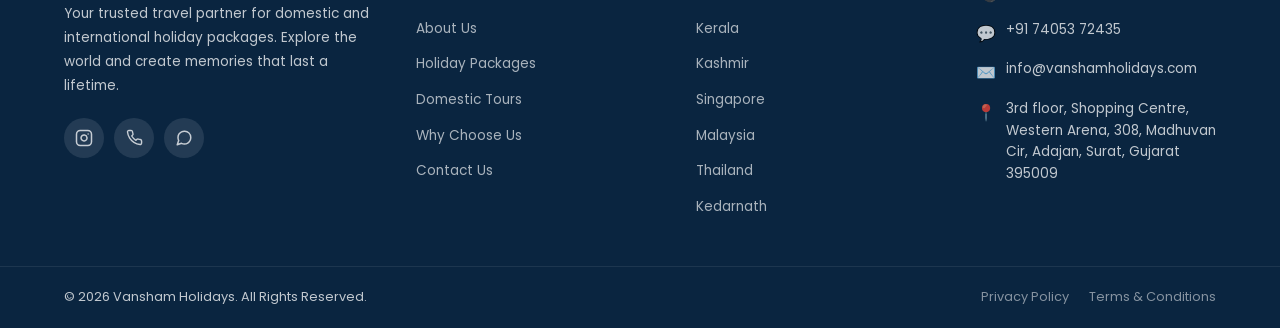
==== commit 49f9eb69: ". ." ====
--- a/index.html
+++ b/index.html
@@ -42,7 +42,7 @@
       --radius:       12px;
       --radius-sm:    8px;
       --transition:   0.3s ease;
-      --header-h:     72px;
+      --header-h:     86px;
     }
 
     /* =========================================================
@@ -153,13 +153,19 @@
       position: sticky;
       top: 0;
       z-index: 1000;
-      background: var(--bg-white);
+      background: rgba(255, 255, 255, 0.50);
+      backdrop-filter: blur(12px);
+      -webkit-backdrop-filter: blur(12px);
       height: var(--header-h);
       display: flex;
       align-items: center;
-      transition: box-shadow var(--transition);
-    }
-    header.scrolled { box-shadow: 0 2px 20px rgba(0,0,0,0.12); }
+      transition: box-shadow var(--transition), background var(--transition);
+      border-bottom: 1px solid rgba(1, 121, 189, 0.08);
+    }
+    header.scrolled {
+      background: rgba(255, 255, 255, 0.75);
+      box-shadow: 0 4px 24px rgba(1, 121, 189, 0.12);
+    }
     .nav-inner {
       display: flex;
       align-items: center;
@@ -174,9 +180,9 @@
       padding: 4px 0;
     }
     .logo-img {
-      height: 56px;
+      height: 74px;
       width: auto;
-      max-width: 210px;
+      max-width: 270px;
       object-fit: contain;
       display: block;
       filter: drop-shadow(0 2px 8px rgba(1, 121, 189, 0.12));
@@ -253,7 +259,7 @@
       }
       .nav-cta { margin: 8px 0 0 0; width: 100%; text-align: center; }
       .nav-cta .btn { width: 100%; display: block; padding: 12px; }
-      .logo-img { height: 46px; max-width: 175px; }
+      .logo-img { height: 60px; max-width: 220px; }
     }
 
     /* =========================================================
@@ -1167,7 +1173,7 @@
     ========================================================= */
     @media (max-width: 768px) {
       :root {
-        --header-h: 64px;
+        --header-h: 76px;
       }
       .container {
         padding: 0 16px;
@@ -1567,7 +1573,7 @@
           <!-- Kedarnath -->
           <article class="dom-card">
             <div class="dom-img-wrap">
-              <img src="https://source.unsplash.com/400x300/?kedarnath,temple,himalaya" alt="Kedarnath Temple" loading="lazy" />
+              <img src="img/vansham_destination_images/kedarnath.jpg" alt="Kedarnath Temple" loading="lazy" />
               <span class="dom-duration-badge">4N / 5D</span>
             </div>
             <div class="dom-body">
@@ -1590,7 +1596,7 @@
           <!-- Manali -->
           <article class="dom-card">
             <div class="dom-img-wrap">
-              <img src="https://source.unsplash.com/400x300/?manali,mountains,snow" alt="Manali" loading="lazy" />
+              <img src="img/vansham_destination_images/manali.jpg" alt="Manali" loading="lazy" />
               <span class="dom-duration-badge">4N / 5D</span>
             </div>
             <div class="dom-body">
@@ -1613,7 +1619,7 @@
           <!-- Shimla -->
           <article class="dom-card">
             <div class="dom-img-wrap">
-              <img src="https://source.unsplash.com/400x300/?shimla,hill-station,india" alt="Shimla" loading="lazy" />
+              <img src="img/vansham_destination_images/shimla.jpg" alt="Shimla" loading="lazy" />
               <span class="dom-duration-badge">3N / 4D</span>
             </div>
             <div class="dom-body">
@@ -1636,7 +1642,7 @@
           <!-- Rajasthan -->
           <article class="dom-card">
             <div class="dom-img-wrap">
-              <img src="https://source.unsplash.com/400x300/?rajasthan,jaipur,fort" alt="Rajasthan" loading="lazy" />
+              <img src="img/vansham_destination_images/rajasthan.jpg" alt="Rajasthan" loading="lazy" />
               <span class="dom-duration-badge">6N / 7D</span>
             </div>
             <div class="dom-body">
@@ -2210,3 +2216,7 @@
 
 
 
+
+
+
+
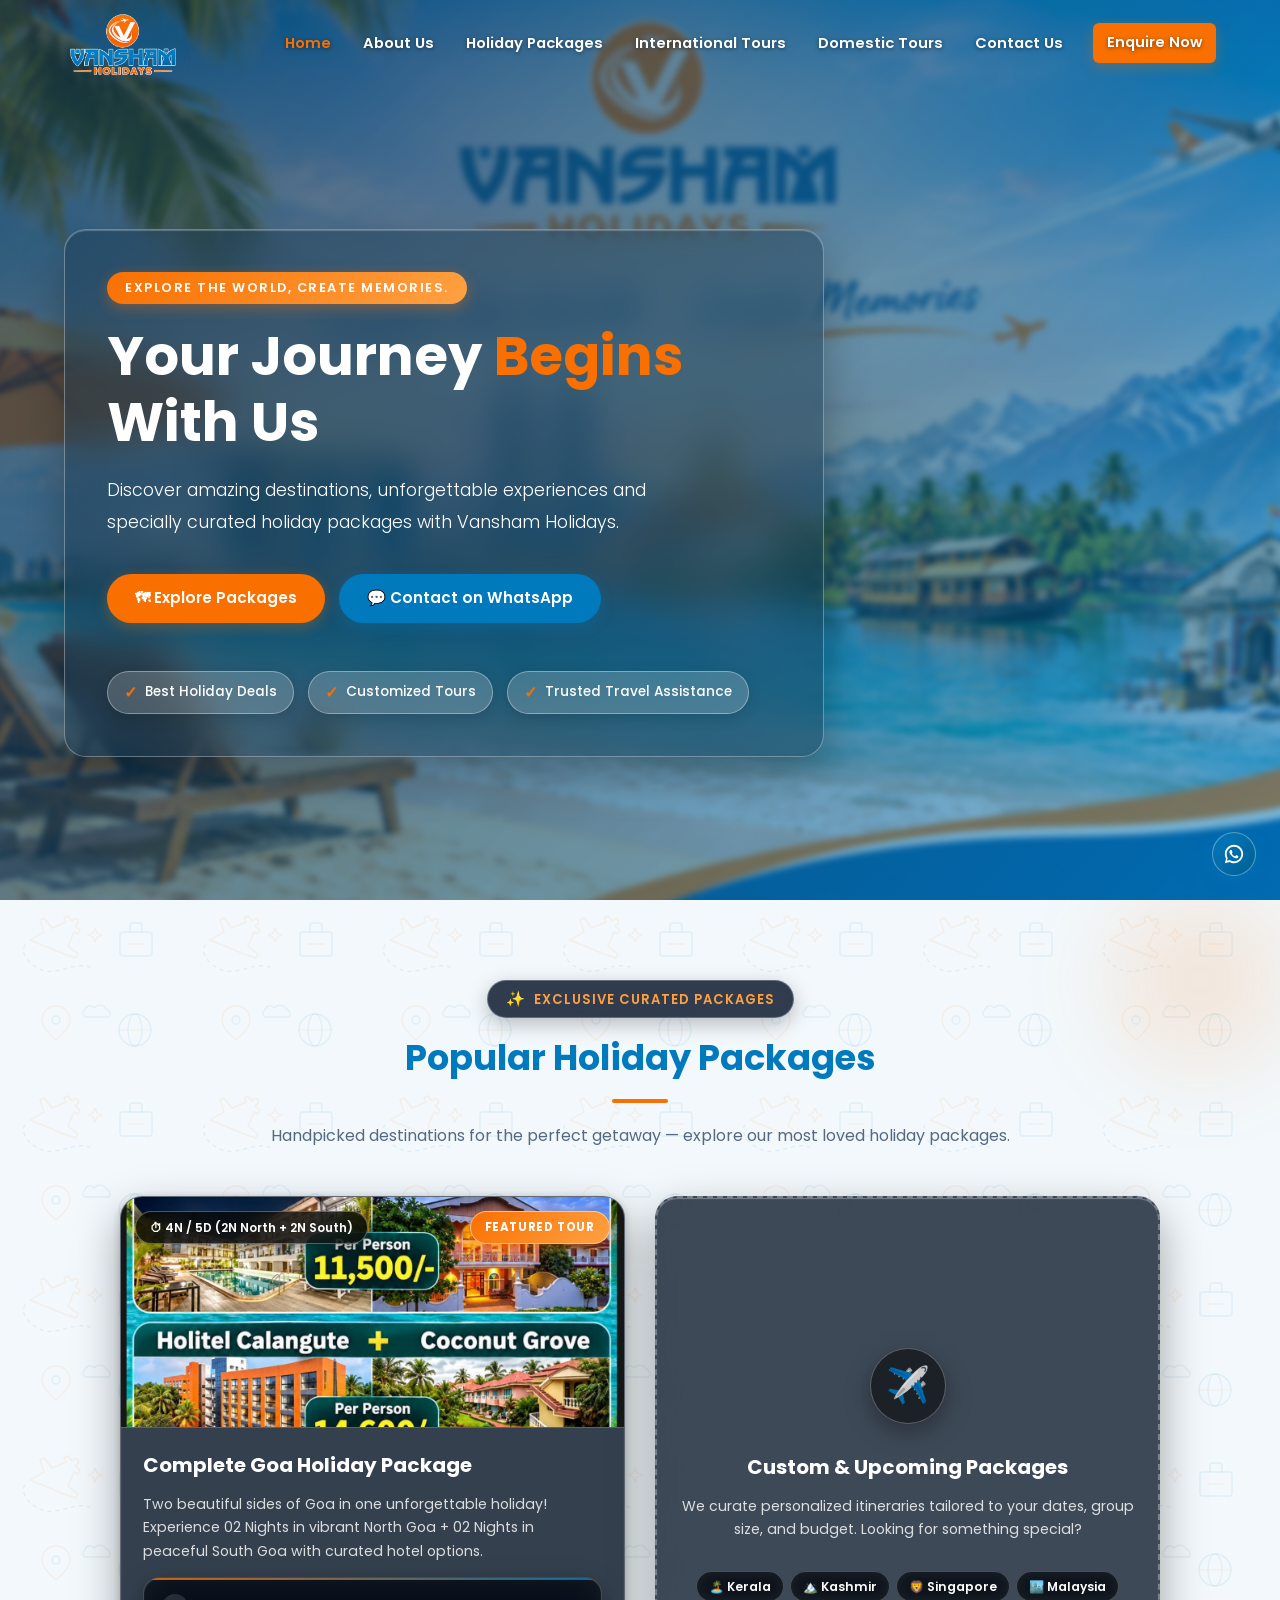
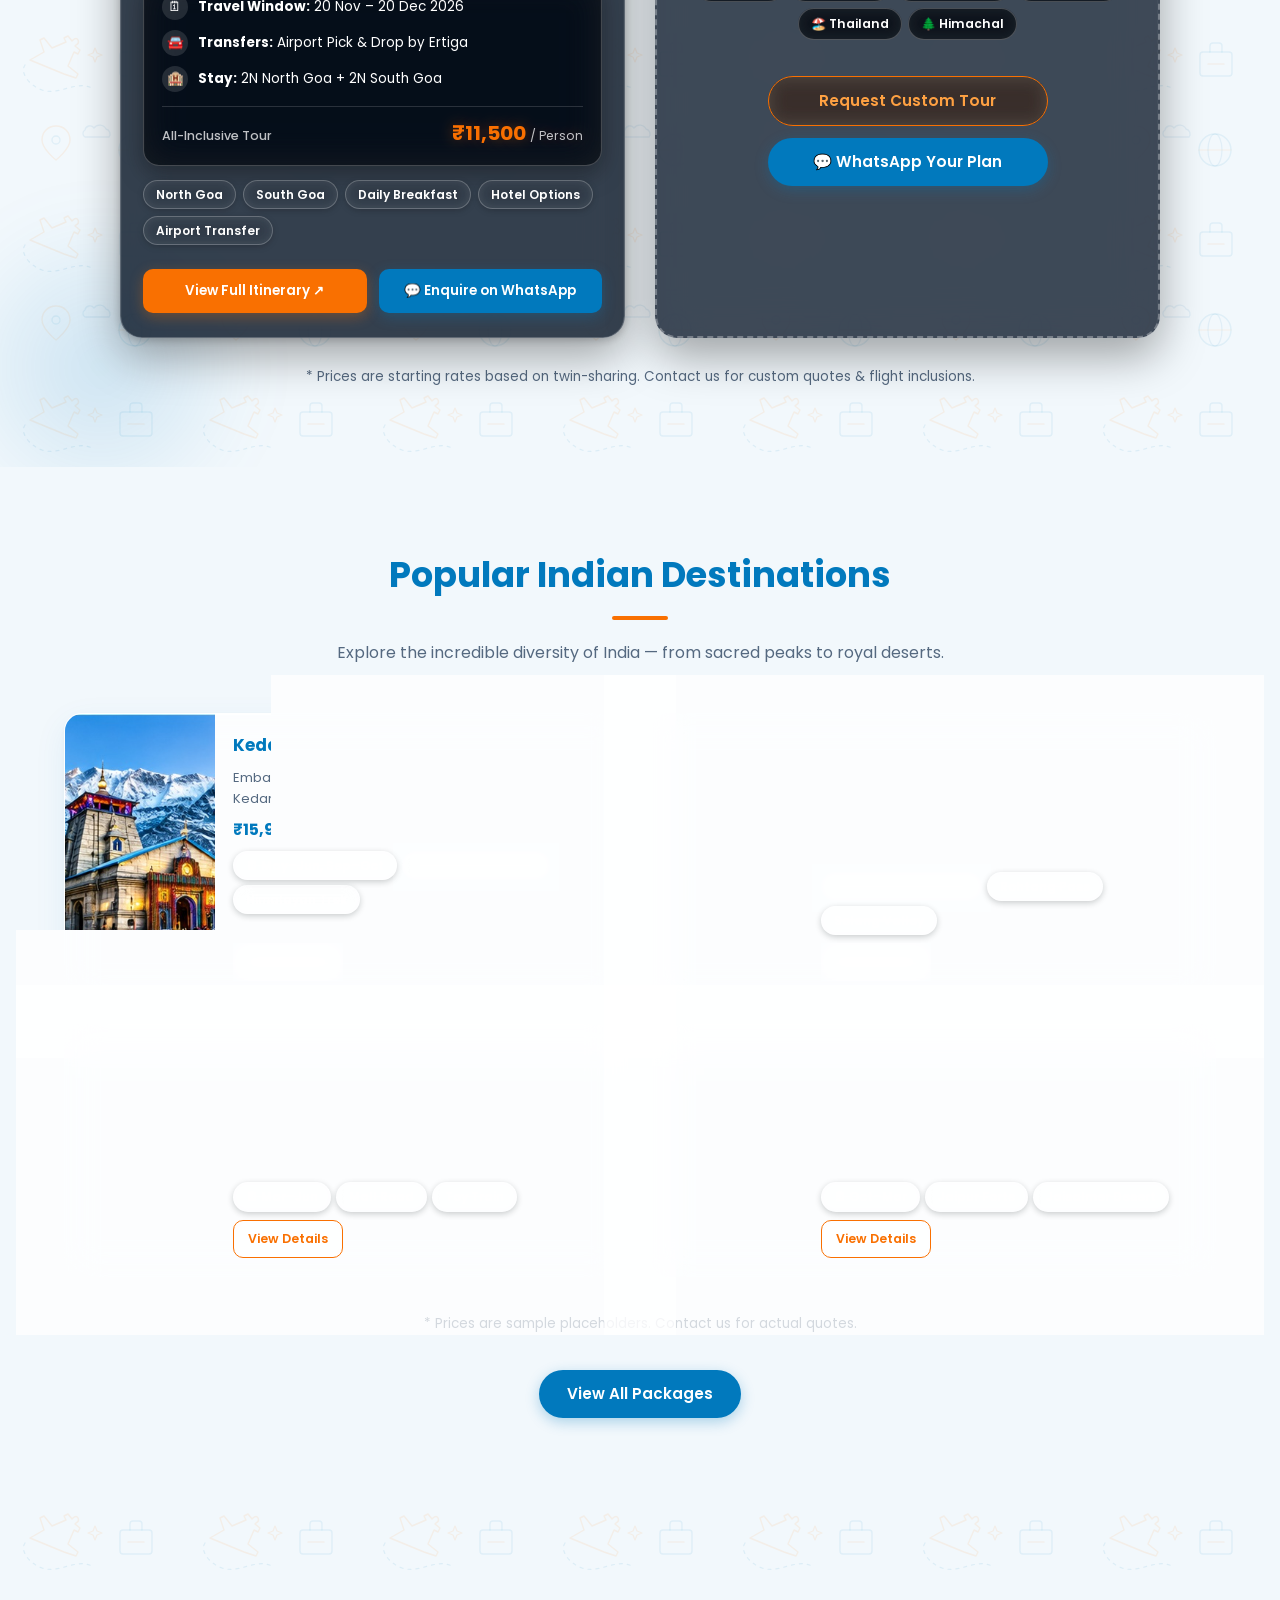
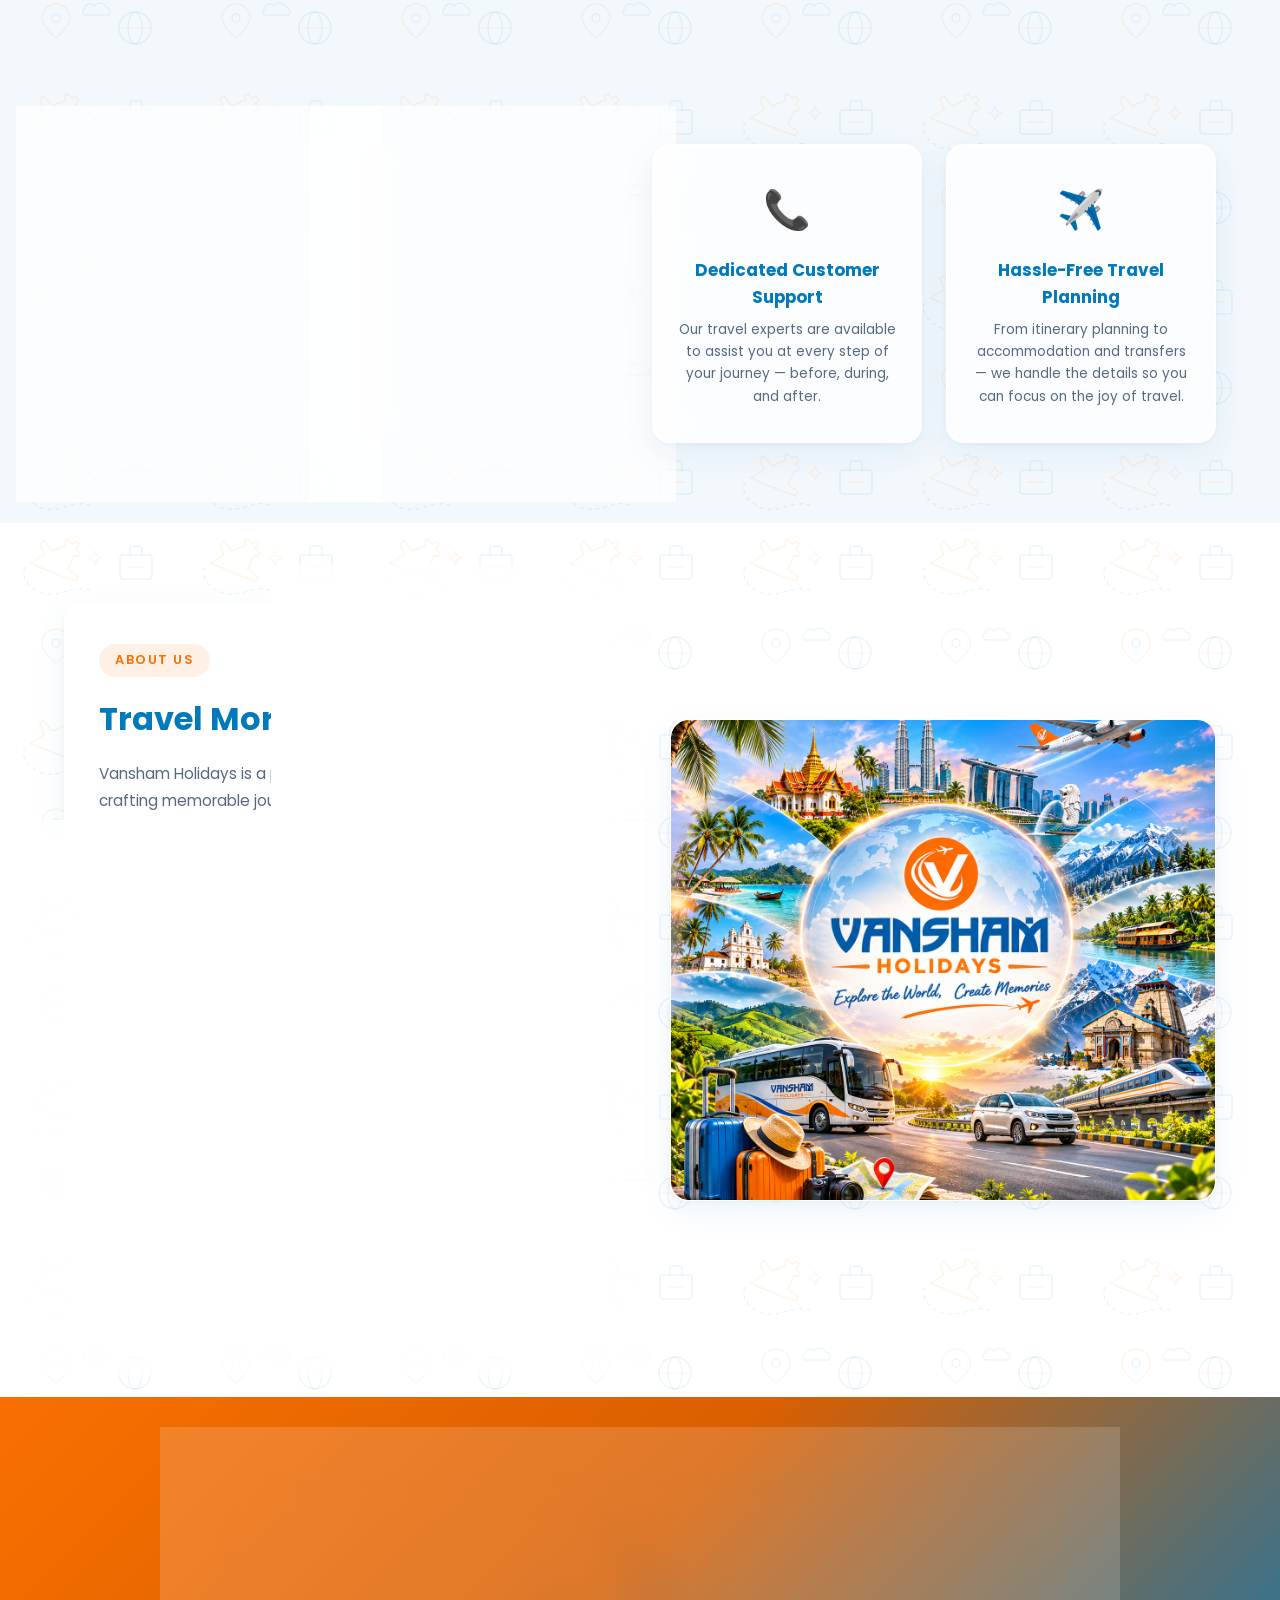
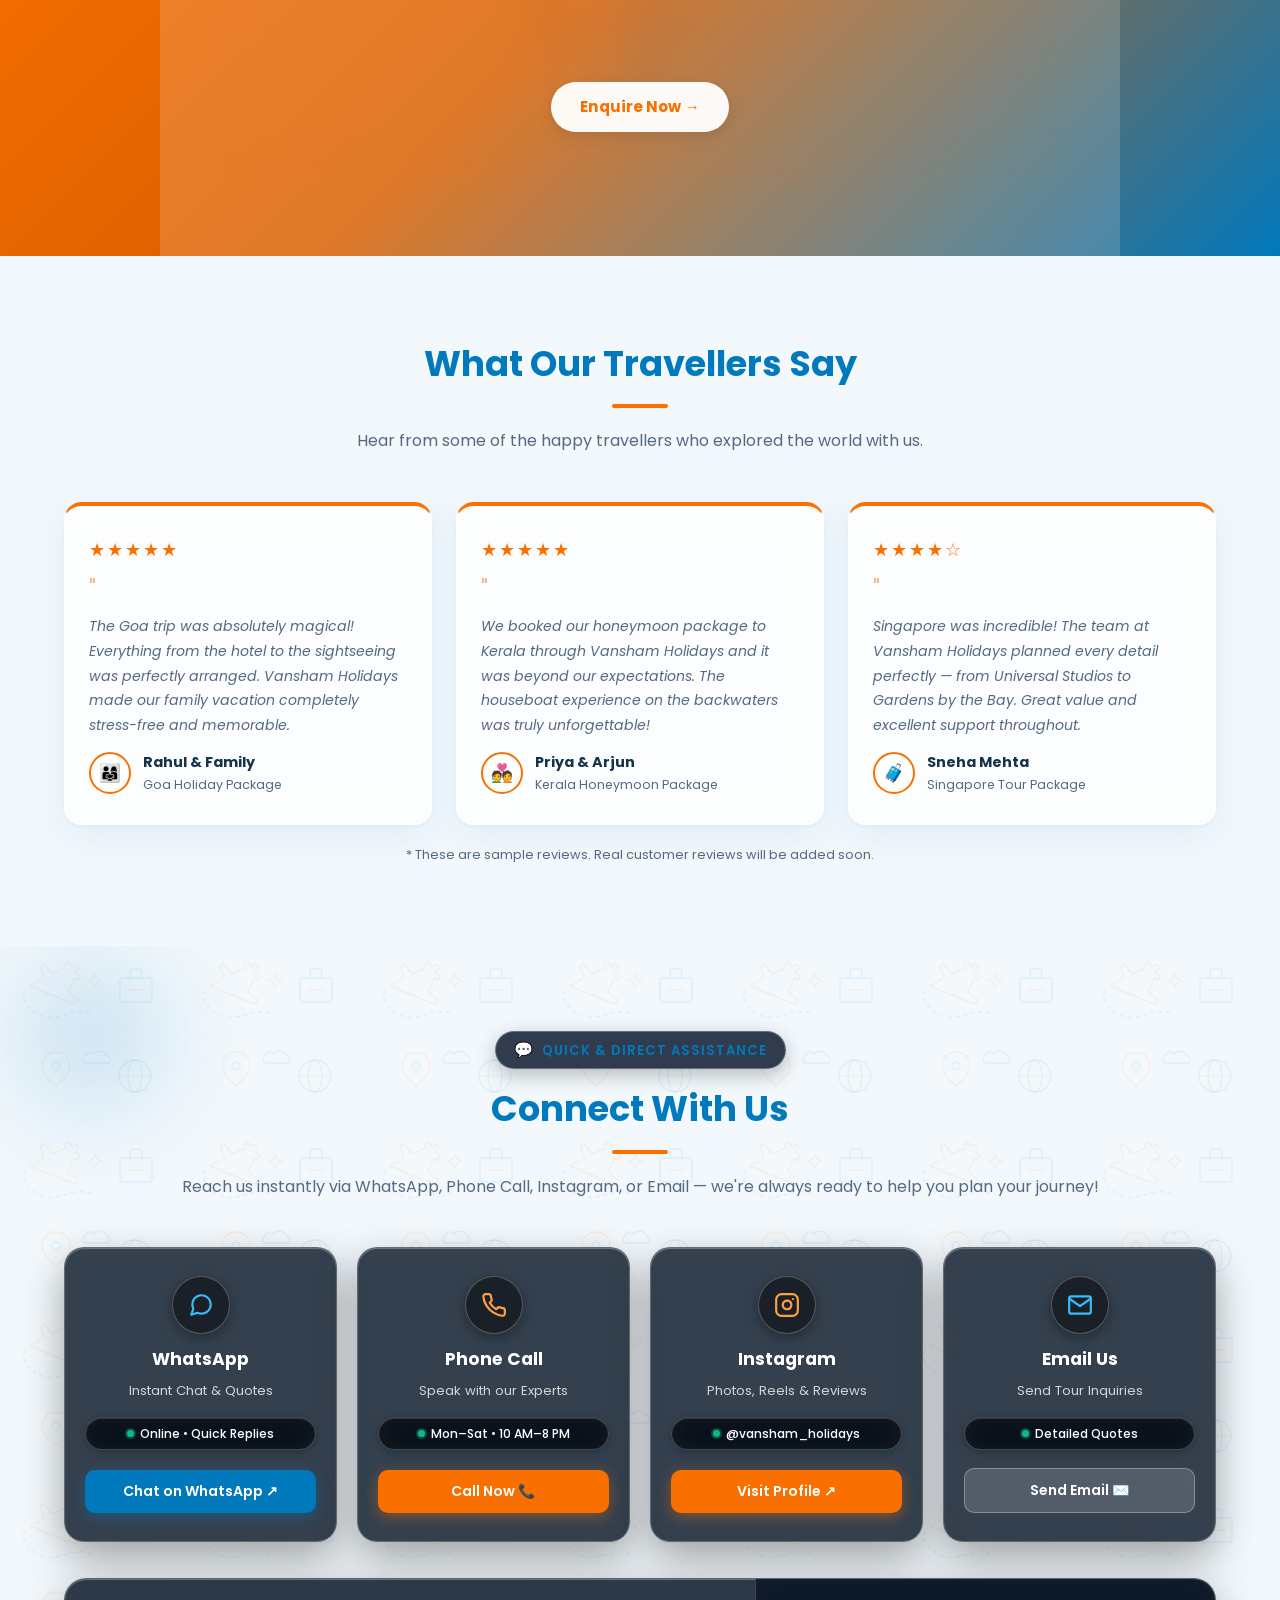
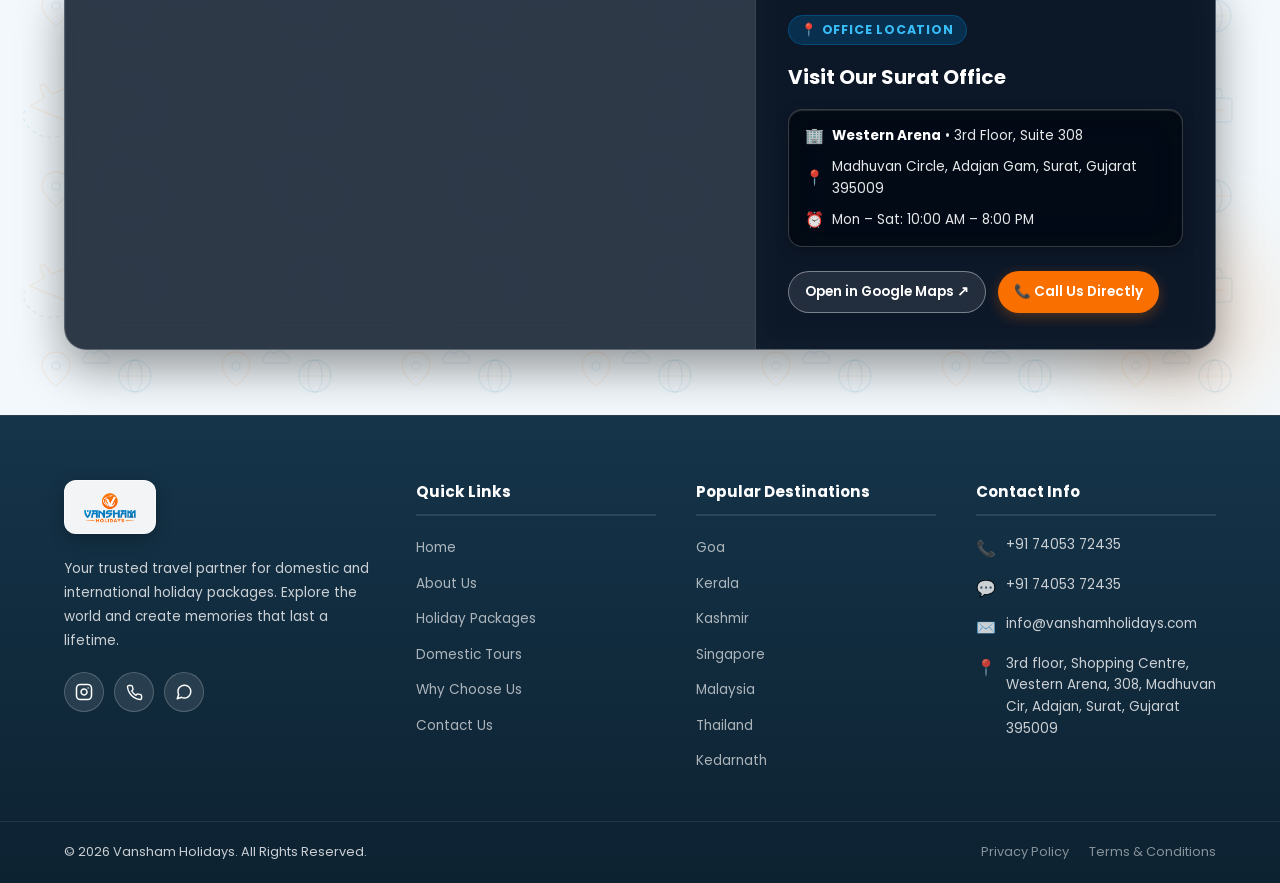
==== commit 8e2bbef2: "v5" ====
--- a/index.html
+++ b/index.html
@@ -25,28 +25,50 @@
 
   <style>
     /* =========================================================
-       CSS CUSTOM PROPERTIES (DESIGN TOKENS)
+       1. CSS CUSTOM PROPERTIES (OFFICIAL BRAND TOKENS)
     ========================================================= */
     :root {
-      --primary:      #F97001;
-      --primary-dark: #d95f00;
-      --secondary:    #0179BD;
-      --secondary-dark: #016299;
-      --bg-white:     #FFFFFF;
-      --bg-light:     #F0F7FC;
-      --text-dark:    #0A2540;
-      --text-blue:    #0179BD;
-      --text-gray:    #556980;
-      --shadow:       0 4px 20px rgba(1, 121, 189, 0.08);
-      --shadow-hover: 0 8px 32px rgba(1, 121, 189, 0.16);
-      --radius:       12px;
-      --radius-sm:    8px;
-      --transition:   0.3s ease;
-      --header-h:     86px;
+      /* Official Primary & Secondary Brand Colors */
+      --primary:          #F97001; /* Official Primary Orange */
+      --primary-dark:     #d95f00;
+      --primary-light:    #ffa142;
+      --secondary:        #0179BD; /* Official Secondary Blue */
+      --secondary-dark:   #016299;
+      --secondary-light:  #1d95dc;
+
+      /* Official Supporting Colors */
+      --bg-white:         #FFFFFF;
+      --bg-light:         #F2F8FC; /* Official Light Blue */
+      --text-dark:        #15344A; /* Official Dark Navy */
+      --soft-gray:        #F5F7FA; /* Official Soft Gray */
+      --text-blue:        #0179BD;
+      --text-gray:        #556980;
+
+      /* Geometry & Dynamics */
+      --radius-sm:        10px;
+      --radius:           18px;
+      --radius-lg:        22px;
+      --transition:       0.35s cubic-bezier(0.16, 1, 0.3, 1);
+      --header-h:         86px;
+
+      /* Brand Gradients */
+      --grad-primary:     linear-gradient(135deg, #F97001 0%, #FFA142 100%);
+      --grad-secondary:   linear-gradient(135deg, #0179BD 0%, #015E93 100%);
+      --grad-accent:      linear-gradient(135deg, #F97001 0%, #0179BD 100%);
+
+      /* Premium Glassmorphism Design Tokens */
+      --glass-bg:           rgba(255, 255, 255, 0.74);
+      --glass-bg-subtle:    rgba(255, 255, 255, 0.35);
+      --glass-bg-hover:     rgba(255, 255, 255, 0.90);
+      --glass-border:       1px solid rgba(255, 255, 255, 0.65);
+      --glass-border-hover: 1px solid rgba(249, 112, 1, 0.45);
+      --glass-blur:         blur(18px);
+      --glass-shadow:       0 10px 32px rgba(1, 121, 189, 0.08), 0 2px 6px rgba(21, 52, 74, 0.04), inset 0 1px 1px rgba(255, 255, 255, 0.85);
+      --glass-shadow-hover: 0 18px 45px rgba(1, 121, 189, 0.16), 0 4px 12px rgba(249, 112, 1, 0.12), inset 0 1px 1px #ffffff;
     }
 
     /* =========================================================
-       GLOBAL RESET & BASE
+       2. GLOBAL RESET & AMBIENT BRAND GLOW BACKGROUND
     ========================================================= */
     *, *::before, *::after { box-sizing: border-box; margin: 0; padding: 0; }
     html, body { max-width: 100%; overflow-x: hidden; }
@@ -54,7 +76,14 @@
     body {
       font-family: 'Poppins', sans-serif;
       color: var(--text-dark);
-      background: var(--bg-white);
+      background-color: var(--bg-light);
+      background-image: 
+        radial-gradient(circle at 10% 12%, rgba(249, 112, 1, 0.08) 0%, transparent 36%),
+        radial-gradient(circle at 90% 18%, rgba(1, 121, 189, 0.09) 0%, transparent 40%),
+        radial-gradient(circle at 12% 48%, rgba(1, 121, 189, 0.07) 0%, transparent 35%),
+        radial-gradient(circle at 88% 66%, rgba(249, 112, 1, 0.08) 0%, transparent 38%),
+        radial-gradient(circle at 50% 90%, rgba(1, 121, 189, 0.08) 0%, transparent 42%);
+      background-attachment: fixed;
       line-height: 1.6;
       overflow-x: hidden;
     }
@@ -64,7 +93,7 @@
     button { cursor: pointer; border: none; outline: none; background: none; font-family: inherit; }
 
     /* =========================================================
-       UTILITY CLASSES
+       3. UTILITY CLASSES & BUTTONS
     ========================================================= */
     .container {
       width: 100%;
@@ -91,80 +120,115 @@
       border-radius: 2px;
       margin: 12px auto 20px;
     }
+
+    /* Buttons */
     .btn {
-      display: inline-block;
+      display: inline-flex;
+      align-items: center;
+      justify-content: center;
+      gap: 8px;
       padding: 12px 28px;
       border-radius: 50px;
       font-size: 0.95rem;
       font-weight: 600;
-      transition: background var(--transition), transform var(--transition), box-shadow var(--transition);
+      transition: all var(--transition);
+      cursor: pointer;
     }
     .btn-primary {
       background: var(--primary);
-      color: #fff;
+      color: #ffffff;
+      box-shadow: 0 4px 14px rgba(249, 112, 1, 0.3);
     }
     .btn-primary:hover {
       background: var(--primary-dark);
       transform: translateY(-2px);
-      box-shadow: 0 6px 20px rgba(249, 112, 1, 0.35);
+      box-shadow: 0 8px 24px rgba(249, 112, 1, 0.45);
     }
     .btn-secondary {
       background: var(--secondary);
-      color: #fff;
+      color: #ffffff;
+      box-shadow: 0 4px 14px rgba(1, 121, 189, 0.3);
     }
     .btn-secondary:hover {
       background: var(--secondary-dark);
       transform: translateY(-2px);
+      box-shadow: 0 8px 24px rgba(1, 121, 189, 0.45);
     }
     .btn-outline {
-      background: transparent;
+      background: rgba(255, 255, 255, 0.18);
+      backdrop-filter: blur(10px);
+      -webkit-backdrop-filter: blur(10px);
       color: var(--primary);
-      border: 2px solid var(--primary);
+      border: 1.5px solid var(--primary);
     }
     .btn-outline:hover {
       background: var(--primary);
-      color: #fff;
+      color: #ffffff;
       transform: translateY(-2px);
+      box-shadow: 0 6px 20px rgba(249, 112, 1, 0.35);
+    }
+    .btn-outline-blue {
+      background: rgba(255, 255, 255, 0.18);
+      backdrop-filter: blur(10px);
+      -webkit-backdrop-filter: blur(10px);
+      color: var(--secondary);
+      border: 1.5px solid var(--secondary);
+    }
+    .btn-outline-blue:hover {
+      background: var(--secondary);
+      color: #ffffff;
+      transform: translateY(-2px);
+      box-shadow: 0 6px 20px rgba(1, 121, 189, 0.35);
     }
     .btn-white {
-      background: #fff;
+      background: rgba(255, 255, 255, 0.95);
+      backdrop-filter: blur(12px);
+      -webkit-backdrop-filter: blur(12px);
       color: var(--primary);
       font-weight: 700;
+      border: 1px solid rgba(255, 255, 255, 0.8);
+      box-shadow: 0 4px 16px rgba(0, 0, 0, 0.1);
     }
     .btn-white:hover {
       background: var(--primary);
-      color: #fff;
+      color: #ffffff;
+      border-color: var(--primary);
       transform: translateY(-2px);
+      box-shadow: 0 8px 24px rgba(249, 112, 1, 0.4);
     }
     .btn-whatsapp {
-      background: #0179BD;
-      color: #fff;
+      background: var(--secondary);
+      color: #ffffff;
+      box-shadow: 0 4px 14px rgba(1, 121, 189, 0.3);
     }
     .btn-whatsapp:hover {
-      background: #016299;
+      background: var(--secondary-dark);
       transform: translateY(-2px);
-      box-shadow: 0 6px 20px rgba(1, 121, 189, 0.35);
+      box-shadow: 0 8px 24px rgba(1, 121, 189, 0.45);
     }
 
     /* =========================================================
-       HEADER / NAVIGATION
+       4. HEADER / NAVIGATION
     ========================================================= */
     header {
-      position: sticky;
+      position: fixed;
       top: 0;
+      left: 0;
+      right: 0;
       z-index: 1000;
-      background: rgba(255, 255, 255, 0.50);
-      backdrop-filter: blur(12px);
-      -webkit-backdrop-filter: blur(12px);
+      background: transparent;
       height: var(--header-h);
       display: flex;
       align-items: center;
-      transition: box-shadow var(--transition), background var(--transition);
-      border-bottom: 1px solid rgba(1, 121, 189, 0.08);
+      transition: background 0.35s ease, box-shadow 0.35s ease, backdrop-filter 0.35s ease;
+      border-bottom: none;
     }
     header.scrolled {
-      background: rgba(255, 255, 255, 0.75);
-      box-shadow: 0 4px 24px rgba(1, 121, 189, 0.12);
+      background: rgba(21, 52, 74, 0.85);
+      backdrop-filter: var(--glass-blur);
+      -webkit-backdrop-filter: var(--glass-blur);
+      box-shadow: 0 4px 24px rgba(0, 0, 0, 0.2);
+      border-bottom: 1px solid rgba(255, 255, 255, 0.12);
     }
     .nav-inner {
       display: flex;
@@ -200,13 +264,21 @@
     }
     .nav-links li a {
       padding: 8px 14px;
-      font-size: 0.88rem;
-      font-weight: 500;
-      color: var(--text-dark);
+      font-size: 0.92rem;
+      font-weight: 600;
+      color: #ffffff;
+      text-shadow: 0 1px 4px rgba(0, 0, 0, 0.5);
       border-radius: 6px;
       transition: color var(--transition), background var(--transition);
     }
-    .nav-links li a:hover { color: var(--primary); background: rgba(249,112,1,0.07); }
+    .nav-links li a:hover {
+      color: var(--primary);
+      background: rgba(255, 255, 255, 0.15);
+    }
+    header.scrolled .nav-links li a {
+      color: #ffffff;
+      text-shadow: none;
+    }
     .nav-cta { margin-left: 12px; }
     /* Hamburger */
     .hamburger {
@@ -220,7 +292,8 @@
       display: block;
       width: 24px;
       height: 2.5px;
-      background: var(--text-dark);
+      background: #ffffff;
+      box-shadow: 0 1px 3px rgba(0, 0, 0, 0.5);
       border-radius: 2px;
       transition: transform var(--transition), opacity var(--transition);
     }
@@ -228,9 +301,7 @@
     .hamburger.open span:nth-child(2) { opacity: 0; }
     .hamburger.open span:nth-child(3) { transform: translateY(-7.5px) rotate(-45deg); }
 
-    /* =========================================================
-       MOBILE NAV
-    ========================================================= */
+    /* Mobile Nav */
     @media (max-width: 900px) {
       .hamburger { display: flex; }
       .nav-links {
@@ -239,7 +310,9 @@
         top: 100%;
         left: 0;
         right: 0;
-        background: var(--bg-white);
+        background: rgba(255, 255, 255, 0.96);
+        backdrop-filter: var(--glass-blur);
+        -webkit-backdrop-filter: var(--glass-blur);
         flex-direction: column;
         align-items: stretch;
         padding: 16px 20px 24px;
@@ -255,7 +328,12 @@
         display: block;
         padding: 12px 14px;
         font-size: 0.95rem;
+        color: var(--text-dark);
+        text-shadow: none;
         border-radius: 8px;
+      }
+      .nav-links li a:hover {
+        background: rgba(1, 121, 189, 0.08);
       }
       .nav-cta { margin: 8px 0 0 0; width: 100%; text-align: center; }
       .nav-cta .btn { width: 100%; display: block; padding: 12px; }
@@ -263,11 +341,12 @@
     }
 
     /* =========================================================
-       HERO SECTION
+       5. HERO SECTION (FROSTED GLASS PANEL)
     ========================================================= */
     #home {
       position: relative;
-      min-height: calc(100vh - var(--header-h));
+      min-height: 100vh;
+      padding-top: var(--header-h);
       display: flex;
       align-items: center;
       overflow: hidden;
@@ -284,18 +363,25 @@
     .hero-overlay {
       position: absolute;
       inset: 0;
-      background: linear-gradient(135deg, rgba(10, 37, 64, 0.72) 0%, rgba(1, 121, 189, 0.48) 100%);
+      background: linear-gradient(135deg, rgba(21, 52, 74, 0.75) 0%, rgba(1, 121, 189, 0.52) 100%);
       z-index: 1;
     }
     .hero-content {
       position: relative;
       z-index: 2;
       color: #fff;
-      max-width: 720px;
+      max-width: 760px;
+      background: rgba(21, 52, 74, 0.42);
+      backdrop-filter: var(--glass-blur);
+      -webkit-backdrop-filter: var(--glass-blur);
+      border: 1px solid rgba(255, 255, 255, 0.32);
+      border-radius: var(--radius-lg);
+      padding: 42px;
+      box-shadow: 0 18px 45px rgba(0, 0, 0, 0.28), inset 0 1px 1px rgba(255, 255, 255, 0.25);
     }
     .hero-eyebrow {
       display: inline-block;
-      background: rgba(249,112,1,0.9);
+      background: var(--grad-primary);
       color: #fff;
       font-size: 0.8rem;
       font-weight: 600;
@@ -304,6 +390,7 @@
       padding: 6px 18px;
       border-radius: 50px;
       margin-bottom: 20px;
+      box-shadow: 0 4px 14px rgba(249, 112, 1, 0.35);
     }
     .hero-title {
       font-size: clamp(2rem, 5vw, 3.4rem);
@@ -315,7 +402,7 @@
     .hero-subtitle {
       font-size: clamp(0.95rem, 2vw, 1.1rem);
       font-weight: 300;
-      opacity: 0.92;
+      opacity: 0.94;
       margin-bottom: 36px;
       max-width: 580px;
       line-height: 1.8;
@@ -326,141 +413,389 @@
       display: flex;
       align-items: center;
       gap: 8px;
-      background: rgba(255,255,255,0.15);
-      backdrop-filter: blur(8px);
-      border: 1px solid rgba(255,255,255,0.3);
+      background: rgba(255, 255, 255, 0.18);
+      backdrop-filter: var(--glass-blur);
+      -webkit-backdrop-filter: var(--glass-blur);
+      border: 1px solid rgba(255, 255, 255, 0.35);
       color: #fff;
       font-size: 0.85rem;
       font-weight: 500;
       padding: 8px 16px;
       border-radius: 50px;
-    }
-    .hero-badge .check { color: #F97001; font-weight: 700; font-size: 1rem; }
+      box-shadow: 0 4px 14px rgba(0, 0, 0, 0.15);
+    }
+    .hero-badge .check { color: var(--primary); font-weight: 700; font-size: 1rem; }
 
     /* =========================================================
-       SECTION WRAPPER STYLES
+       6. SEAMLESS TRAVEL PATTERNS
     ========================================================= */
+    .travel-pattern-bg {
+      background-color: var(--bg-light) !important;
+      background-image: url("data:image/svg+xml,%3Csvg xmlns='http://www.w3.org/2000/svg' width='180' height='180' viewBox='0 0 180 180'%3E%3Cg fill='none' stroke-linecap='round' stroke-linejoin='round'%3E%3C!-- Airplane --%3E%3Cpath d='M30 40 l14 -8 l-4 -12 l4 -2 l8 10 l14 -6 l-2 -4 l4 -2 l4 5 l1 -1 c2 -2 4 -2 5 0 c1 2 0 4 -2 5 l-1 1 l5 4 l-2 4 l-4 -2 l-6 14 l10 8 l-2 4 l-12 -4 z' stroke='%23F97001' stroke-width='1.4' opacity='0.08'/%3E%3C!-- Flight trail dots --%3E%3Cpath d='M25 45 C 20 52, 28 65, 42 70 C 60 76, 75 60, 92 68' stroke='%230179BD' stroke-width='1.2' stroke-dasharray='3 5' opacity='0.09'/%3E%3C!-- Travel Suitcase --%3E%3Crect x='120' y='32' width='32' height='24' rx='3' stroke='%230179BD' stroke-width='1.4' opacity='0.08'/%3E%3Cpath d='M130 32 v-6 a3 3 0 0 1 3 -3 h6 a3 3 0 0 1 3 3 v6' stroke='%230179BD' stroke-width='1.3' opacity='0.08'/%3E%3Cline x1='128' y1='44' x2='144' y2='44' stroke='%23F97001' stroke-width='1.2' opacity='0.09'/%3E%3C!-- Location Pin --%3E%3Cpath d='M42 120 c0 -8 6 -14 14 -14 s14 6 14 14 c0 9 -14 20 -14 20 s-14 -11 -14 -20 z' stroke='%23F97001' stroke-width='1.4' opacity='0.08'/%3E%3Ccircle cx='56' cy='120' r='4' stroke='%230179BD' stroke-width='1.3' opacity='0.08'/%3E%3C!-- Globe --%3E%3Ccircle cx='135' cy='130' r='16' stroke='%230179BD' stroke-width='1.4' opacity='0.08'/%3E%3Cellipse cx='135' cy='130' rx='7' ry='16' stroke='%230179BD' stroke-width='1.2' opacity='0.07'/%3E%3Cline x1='119' y1='130' x2='151' y2='130' stroke='%23F97001' stroke-width='1.2' opacity='0.08'/%3E%3C!-- Cloud --%3E%3Cpath d='M85 110 a5 5 0 0 1 9 -2 a7 7 0 0 1 12 1 a5 5 0 0 1 3 8 h-24 a4 4 0 0 1 0 -7 z' stroke='%230179BD' stroke-width='1.3' opacity='0.07'/%3E%3C!-- Compass / Sun star --%3E%3Cpath d='M95 28 l2 5 l5 2 l-5 2 l-2 5 l-2 -5 l-5 -2 l5 -2 z' stroke='%23F97001' stroke-width='1.2' opacity='0.08'/%3E%3C/g%3E%3C/svg%3E") !important;
+      background-repeat: repeat !important;
+      background-size: 180px 180px !important;
+    }
+    .travel-pattern-white {
+      background-color: #ffffff !important;
+      background-image: url("data:image/svg+xml,%3Csvg xmlns='http://www.w3.org/2000/svg' width='180' height='180' viewBox='0 0 180 180'%3E%3Cg fill='none' stroke-linecap='round' stroke-linejoin='round'%3E%3C!-- Airplane --%3E%3Cpath d='M30 40 l14 -8 l-4 -12 l4 -2 l8 10 l14 -6 l-2 -4 l4 -2 l4 5 l1 -1 c2 -2 4 -2 5 0 c1 2 0 4 -2 5 l-1 1 l5 4 l-2 4 l-4 -2 l-6 14 l10 8 l-2 4 l-12 -4 z' stroke='%23F97001' stroke-width='1.4' opacity='0.08'/%3E%3C!-- Flight trail dots --%3E%3Cpath d='M25 45 C 20 52, 28 65, 42 70 C 60 76, 75 60, 92 68' stroke='%230179BD' stroke-width='1.2' stroke-dasharray='3 5' opacity='0.09'/%3E%3C!-- Travel Suitcase --%3E%3Crect x='120' y='32' width='32' height='24' rx='3' stroke='%230179BD' stroke-width='1.4' opacity='0.08'/%3E%3Cpath d='M130 32 v-6 a3 3 0 0 1 3 -3 h6 a3 3 0 0 1 3 3 v6' stroke='%230179BD' stroke-width='1.3' opacity='0.08'/%3E%3Cline x1='128' y1='44' x2='144' y2='44' stroke='%23F97001' stroke-width='1.2' opacity='0.09'/%3E%3C!-- Location Pin --%3E%3Cpath d='M42 120 c0 -8 6 -14 14 -14 s14 6 14 14 c0 9 -14 20 -14 20 s-14 -11 -14 -20 z' stroke='%23F97001' stroke-width='1.4' opacity='0.08'/%3E%3Ccircle cx='56' cy='120' r='4' stroke='%230179BD' stroke-width='1.3' opacity='0.08'/%3E%3C!-- Globe --%3E%3Ccircle cx='135' cy='130' r='16' stroke='%230179BD' stroke-width='1.4' opacity='0.08'/%3E%3Cellipse cx='135' cy='130' rx='7' ry='16' stroke='%230179BD' stroke-width='1.2' opacity='0.07'/%3E%3Cline x1='119' y1='130' x2='151' y2='130' stroke='%23F97001' stroke-width='1.2' opacity='0.08'/%3E%3C!-- Cloud --%3E%3Cpath d='M85 110 a5 5 0 0 1 9 -2 a7 7 0 0 1 12 1 a5 5 0 0 1 3 8 h-24 a4 4 0 0 1 0 -7 z' stroke='%230179BD' stroke-width='1.3' opacity='0.07'/%3E%3C!-- Compass / Sun star --%3E%3Cpath d='M95 28 l2 5 l5 2 l-5 2 l-2 5 l-2 -5 l-5 -2 l5 -2 z' stroke='%23F97001' stroke-width='1.2' opacity='0.08'/%3E%3C/g%3E%3C/svg%3E") !important;
+      background-repeat: repeat !important;
+      background-size: 180px 180px !important;
+    }
+
+    /* Section Base */
     .section { padding: 80px 0; }
     .section-alt { background: var(--bg-light); }
 
     /* =========================================================
-       HOLIDAY PACKAGES SECTION
+       7. POPULAR HOLIDAY PACKAGES (BLACK WITH OPACITY GLASS)
     ========================================================= */
+    #packages {
+      position: relative;
+      background: radial-gradient(circle at 15% 15%, rgba(1, 121, 189, 0.12) 0%, transparent 45%),
+                  radial-gradient(circle at 85% 85%, rgba(249, 112, 1, 0.12) 0%, transparent 45%),
+                  var(--bg-light);
+      overflow: hidden;
+    }
+    #packages::before {
+      content: '';
+      position: absolute;
+      top: -60px;
+      right: -60px;
+      width: 280px;
+      height: 280px;
+      border-radius: 50%;
+      background: radial-gradient(circle, rgba(249, 112, 1, 0.16) 0%, transparent 70%);
+      pointer-events: none;
+      filter: blur(30px);
+    }
+    #packages::after {
+      content: '';
+      position: absolute;
+      bottom: -60px;
+      left: -60px;
+      width: 320px;
+      height: 320px;
+      border-radius: 50%;
+      background: radial-gradient(circle, rgba(1, 121, 189, 0.16) 0%, transparent 70%);
+      pointer-events: none;
+      filter: blur(30px);
+    }
+    .pkg-header-badge {
+      display: inline-flex;
+      align-items: center;
+      gap: 8px;
+      background: rgba(15, 28, 48, 0.85);
+      backdrop-filter: blur(14px);
+      -webkit-backdrop-filter: blur(14px);
+      border: 1px solid rgba(255, 255, 255, 0.25);
+      color: #FFA142;
+      font-size: 0.82rem;
+      font-weight: 600;
+      text-transform: uppercase;
+      letter-spacing: 1px;
+      padding: 6px 18px;
+      border-radius: 50px;
+      margin-bottom: 12px;
+      box-shadow: 0 6px 20px rgba(0, 0, 0, 0.25);
+    }
+    .pkg-header-badge .badge-sparkle { font-size: 0.95rem; }
+
     .packages-grid {
       display: grid;
-      grid-template-columns: repeat(3, 1fr);
-      gap: 28px;
-      margin-bottom: 24px;
-    }
-    @media (max-width: 1024px) { .packages-grid { grid-template-columns: repeat(2, 1fr); } }
-    @media (max-width: 600px)  { .packages-grid { grid-template-columns: 1fr; } }
-
-    .pkg-featured {
-      border: 2px solid rgba(1, 121, 189, 0.25);
+      grid-template-columns: repeat(auto-fit, minmax(340px, 1fr));
+      max-width: 1040px;
+      margin: 0 auto 28px;
+      gap: 30px;
       position: relative;
+      z-index: 2;
+    }
+    @media (max-width: 768px) {
+      .packages-grid {
+        grid-template-columns: 1fr;
+        max-width: 100%;
+      }
+    }
+
+    /* Black with Opacity Glass Card */
+    .pkg-card {
+      background: rgba(12, 24, 40, 0.82);
+      backdrop-filter: blur(20px) saturate(180%);
+      -webkit-backdrop-filter: blur(20px) saturate(180%);
+      border: 1.5px solid rgba(255, 255, 255, 0.22);
+      border-radius: 22px;
+      box-shadow: 0 18px 45px rgba(0, 0, 0, 0.35), 0 2px 8px rgba(0, 0, 0, 0.2), inset 0 1px 1px rgba(255, 255, 255, 0.35);
+      overflow: hidden;
+      display: flex;
+      flex-direction: column;
+      transition: all var(--transition);
+      position: relative;
+      color: #ffffff;
+    }
+    .pkg-card:hover {
+      transform: translateY(-8px);
+      background: rgba(12, 24, 40, 0.92);
+      box-shadow: 0 26px 55px rgba(0, 0, 0, 0.45), 0 4px 16px rgba(249, 112, 1, 0.3), inset 0 1px 2px rgba(255, 255, 255, 0.5);
+      border-color: rgba(249, 112, 1, 0.65);
+    }
+    .pkg-img-wrap {
+      position: relative;
+      overflow: hidden;
+      border-bottom: 1px solid rgba(255, 255, 255, 0.18);
+    }
+    .pkg-img-wrap img {
+      width: 100%;
+      height: 230px;
+      object-fit: cover;
+      transition: transform 0.6s cubic-bezier(0.16, 1, 0.3, 1);
+    }
+    .pkg-card:hover .pkg-img-wrap img {
+      transform: scale(1.06);
+    }
+    .pkg-duration-badge {
+      position: absolute;
+      top: 14px;
+      left: 14px;
+      background: rgba(0, 0, 0, 0.75);
+      backdrop-filter: blur(14px);
+      -webkit-backdrop-filter: blur(14px);
+      border: 1px solid rgba(255, 255, 255, 0.3);
+      color: #ffffff;
+      font-size: 0.75rem;
+      font-weight: 600;
+      padding: 6px 14px;
+      border-radius: 50px;
+      box-shadow: 0 4px 12px rgba(0, 0, 0, 0.4);
     }
     .pkg-featured-badge {
       position: absolute;
       top: 14px;
       right: 14px;
-      background: var(--primary);
+      background: var(--grad-primary);
+      backdrop-filter: blur(14px);
+      -webkit-backdrop-filter: blur(14px);
+      border: 1px solid rgba(255, 255, 255, 0.45);
       color: #fff;
       font-size: 0.72rem;
       font-weight: 700;
       text-transform: uppercase;
       letter-spacing: 0.8px;
-      padding: 4px 12px;
+      padding: 6px 14px;
       border-radius: 50px;
-      box-shadow: 0 4px 12px rgba(249, 112, 1, 0.35);
-    }
-    .pkg-more-soon {
-      border: 2px dashed rgba(1, 121, 189, 0.25);
-      background: rgba(240, 247, 252, 0.6);
-      display: flex;
-    }
-    .pkg-featured {
-      border: 2px solid rgba(1, 121, 189, 0.25);
+      box-shadow: 0 4px 14px rgba(249, 112, 1, 0.5);
+    }
+
+    .pkg-body {
+      padding: 24px 22px;
+      flex: 1;
+      display: flex;
+      flex-direction: column;
+      gap: 14px;
+    }
+    .pkg-name {
+      font-size: 1.25rem;
+      font-weight: 700;
+      color: #ffffff;
+      line-height: 1.35;
+      transition: color var(--transition);
+    }
+    .pkg-card:hover .pkg-name {
+      color: #FFA142;
+    }
+    .pkg-desc {
+      font-size: 0.88rem;
+      color: rgba(255, 255, 255, 0.82);
+      line-height: 1.65;
+    }
+
+    /* Black with Opacity Frosted Glass Snippet Box */
+    .pkg-glass-snippet {
+      background: rgba(0, 0, 0, 0.55);
+      backdrop-filter: blur(18px) saturate(180%);
+      -webkit-backdrop-filter: blur(18px) saturate(180%);
+      border: 1.5px solid rgba(255, 255, 255, 0.22);
+      border-radius: 16px;
+      padding: 16px 18px;
+      display: flex;
+      flex-direction: column;
+      gap: 10px;
+      box-shadow: 0 8px 24px rgba(0, 0, 0, 0.35), inset 0 1px 1px rgba(255, 255, 255, 0.2);
       position: relative;
-    }
-    .pkg-featured-badge {
+      overflow: hidden;
+      color: #ffffff;
+    }
+    .pkg-glass-snippet::before {
+      content: '';
       position: absolute;
-      top: 14px;
-      right: 14px;
-      background: var(--primary);
-      color: #fff;
-      font-size: 0.72rem;
+      top: 0;
+      left: 0;
+      right: 0;
+      height: 2px;
+      background: linear-gradient(90deg, rgba(249, 112, 1, 0.8) 0%, rgba(1, 121, 189, 0.8) 100%);
+    }
+    .pkg-meta-row {
+      display: flex;
+      align-items: center;
+      gap: 10px;
+      font-size: 0.84rem;
+      color: #ffffff;
+    }
+    .pkg-meta-icon {
+      width: 26px;
+      height: 26px;
+      border-radius: 50%;
+      background: rgba(255, 255, 255, 0.12);
+      display: inline-flex;
+      align-items: center;
+      justify-content: center;
+      font-size: 0.85rem;
+      flex-shrink: 0;
+    }
+    .pkg-price-row {
+      display: flex;
+      align-items: baseline;
+      justify-content: space-between;
+      padding-top: 10px;
+      border-top: 1px solid rgba(255, 255, 255, 0.15);
+      margin-top: 4px;
+    }
+    .pkg-price-label {
+      font-size: 0.78rem;
+      color: rgba(255, 255, 255, 0.75);
+      font-weight: 500;
+    }
+    .pkg-price {
+      font-size: 1.25rem;
       font-weight: 700;
-      text-transform: uppercase;
-      letter-spacing: 0.8px;
-      padding: 4px 12px;
-      border-radius: 50px;
-      box-shadow: 0 4px 12px rgba(249, 112, 1, 0.35);
-    }
-    .pkg-more-soon {
-      border: 2px dashed rgba(1, 121, 189, 0.25);
-      background: rgba(240, 247, 252, 0.6);
-      display: flex;
-    }
-    .pkg-card {
-      background: var(--bg-white);
-      border-radius: var(--radius);
-      box-shadow: var(--shadow);
-      overflow: hidden;
-      display: flex;
-      flex-direction: column;
-      transition: transform var(--transition), box-shadow var(--transition);
-    }
-    .pkg-card:hover {
-      transform: translateY(-6px);
-      box-shadow: var(--shadow-hover);
-    }
-    .pkg-img-wrap { position: relative; overflow: hidden; }
-    .pkg-img-wrap img {
-      width: 100%;
-      height: 210px;
-      object-fit: cover;
-      transition: transform 0.5s ease;
-    }
-    .pkg-card:hover .pkg-img-wrap img { transform: scale(1.06); }
-    .pkg-duration-badge {
-      position: absolute;
-      top: 14px;
-      right: 14px;
-      background: var(--primary);
-      color: #fff;
+      color: #F97001;
+      text-shadow: 0 0 14px rgba(249, 112, 1, 0.4);
+    }
+    .pkg-price span {
+      font-size: 0.78rem;
+      font-weight: 400;
+      color: rgba(255, 255, 255, 0.75);
+    }
+
+    /* Frosted Feature Chips */
+    .pkg-attractions {
+      display: flex;
+      flex-wrap: wrap;
+      gap: 7px;
+    }
+    .pkg-tag {
+      background: rgba(255, 255, 255, 0.12);
+      backdrop-filter: blur(8px);
+      -webkit-backdrop-filter: blur(8px);
+      border: 1px solid rgba(255, 255, 255, 0.22);
+      color: #ffffff;
       font-size: 0.75rem;
       font-weight: 600;
       padding: 4px 12px;
       border-radius: 50px;
-    }
-    .pkg-body { padding: 20px; flex: 1; display: flex; flex-direction: column; gap: 10px; }
-    .pkg-name { font-size: 1.2rem; font-weight: 700; color: var(--secondary); }
-    .pkg-desc { font-size: 0.88rem; color: var(--text-gray); line-height: 1.6; }
-    .pkg-meta { display: flex; flex-direction: column; gap: 4px; }
-    .pkg-meta-row { display: flex; align-items: center; gap: 6px; font-size: 0.82rem; color: var(--text-gray); }
-    .pkg-meta-row .icon { font-size: 0.95rem; }
-    .pkg-price {
-      font-size: 1.1rem;
-      font-weight: 700;
-      color: var(--secondary);
-    }
-    .pkg-price span { font-size: 0.75rem; font-weight: 400; color: var(--text-gray); }
-    .pkg-attractions { display: flex; flex-wrap: wrap; gap: 6px; }
-    .pkg-tag {
-      background: var(--bg-light);
-      color: var(--secondary);
-      font-size: 0.72rem;
-      font-weight: 500;
-      padding: 3px 10px;
+      box-shadow: 0 2px 6px rgba(0, 0, 0, 0.2);
+      transition: all var(--transition);
+    }
+    .pkg-tag:hover {
+      background: rgba(249, 112, 1, 0.3);
+      border-color: var(--primary);
+      transform: translateY(-1px);
+    }
+
+    .pkg-actions {
+      display: grid;
+      grid-template-columns: 1fr 1fr;
+      gap: 12px;
+      margin-top: auto;
+      padding-top: 10px;
+    }
+    .pkg-actions .btn {
+      padding: 11px 14px;
+      font-size: 0.84rem;
+      text-align: center;
+      border-radius: var(--radius-sm);
+      white-space: nowrap;
+    }
+
+    /* Card 2: Custom & Upcoming Packages (Black with Opacity) */
+    .pkg-card.pkg-more-soon {
+      background: rgba(12, 24, 40, 0.78);
+      backdrop-filter: blur(20px) saturate(180%);
+      -webkit-backdrop-filter: blur(20px) saturate(180%);
+      border: 2px dashed rgba(255, 255, 255, 0.3);
+      border-radius: 22px;
+      box-shadow: 0 18px 45px rgba(0, 0, 0, 0.35), inset 0 1px 1px rgba(255, 255, 255, 0.3);
+      justify-content: center;
+      color: #ffffff;
+    }
+    .pkg-card.pkg-more-soon:hover {
+      border-color: var(--primary);
+      background: rgba(12, 24, 40, 0.90);
+    }
+    .pkg-card.pkg-more-soon .pkg-name {
+      color: #ffffff;
+    }
+    .pkg-card.pkg-more-soon .pkg-desc {
+      color: rgba(255, 255, 255, 0.82);
+    }
+    .pkg-more-icon-wrap {
+      width: 76px;
+      height: 76px;
+      border-radius: 50%;
+      background: rgba(0, 0, 0, 0.55);
+      border: 1.5px solid rgba(255, 255, 255, 0.28);
+      box-shadow: 0 8px 24px rgba(0, 0, 0, 0.35);
+      display: flex;
+      align-items: center;
+      justify-content: center;
+      font-size: 2.2rem;
+      margin: 0 auto 16px;
+      transition: transform var(--transition);
+    }
+    .pkg-card.pkg-more-soon:hover .pkg-more-icon-wrap {
+      transform: scale(1.1) rotate(6deg);
+    }
+    .pkg-upcoming-destinations {
+      display: flex;
+      flex-wrap: wrap;
+      justify-content: center;
+      gap: 6px;
+      margin: 16px 0 22px;
+    }
+    .pkg-dest-chip {
+      background: rgba(0, 0, 0, 0.45);
+      backdrop-filter: blur(8px);
+      -webkit-backdrop-filter: blur(8px);
+      border: 1px solid rgba(255, 255, 255, 0.22);
+      color: #ffffff;
+      font-size: 0.76rem;
+      font-weight: 600;
+      padding: 5px 12px;
       border-radius: 50px;
-      border: 1px solid rgba(1,121,189,0.15);
-    }
-    .pkg-actions { display: grid; grid-template-columns: 1fr 1fr; gap: 10px; margin-top: auto; padding-top: 8px; }
-    .pkg-actions .btn { padding: 10px 12px; font-size: 0.82rem; text-align: center; border-radius: var(--radius-sm); }
-    .packages-note { text-align: center; font-size: 0.82rem; color: var(--text-gray); margin-top: 8px; }
+      transition: all var(--transition);
+    }
+    .pkg-dest-chip:hover {
+      background: rgba(249, 112, 1, 0.3);
+      border-color: var(--primary);
+      color: #FFA142;
+      transform: translateY(-1px);
+    }
+    .pkg-card.pkg-more-soon .btn-outline {
+      border-color: var(--primary);
+      color: #FFA142;
+      background: rgba(249, 112, 1, 0.15);
+    }
+    .pkg-card.pkg-more-soon .btn-outline:hover {
+      background: var(--primary);
+      color: #ffffff;
+    }
+    .packages-note {
+      text-align: center;
+      font-size: 0.84rem;
+      color: var(--text-gray);
+      margin-top: 14px;
+    }
 
     /* =========================================================
-       DOMESTIC TOURS SECTION
+       8. DOMESTIC TOURS SECTION (FROSTED GLASS CARDS)
     ========================================================= */
     .domestic-grid {
       display: grid;
@@ -471,16 +806,21 @@
     @media (max-width: 700px) { .domestic-grid { grid-template-columns: 1fr; } }
 
     .dom-card {
-      background: var(--bg-white);
+      background: var(--glass-bg);
+      backdrop-filter: var(--glass-blur);
+      -webkit-backdrop-filter: var(--glass-blur);
+      border: var(--glass-border);
       border-radius: var(--radius);
-      box-shadow: var(--shadow);
+      box-shadow: var(--glass-shadow);
       display: flex;
       overflow: hidden;
-      transition: transform var(--transition), box-shadow var(--transition);
+      transition: all var(--transition);
     }
     .dom-card:hover {
-      transform: translateY(-4px);
-      box-shadow: var(--shadow-hover);
+      transform: translateY(-6px);
+      background: var(--glass-bg-hover);
+      border-color: rgba(249, 112, 1, 0.45);
+      box-shadow: var(--glass-shadow-hover);
     }
     .dom-img-wrap { position: relative; flex-shrink: 0; }
     .dom-img-wrap img {
@@ -514,7 +854,7 @@
     .domestic-cta { text-align: center; }
 
     /* =========================================================
-       WHY CHOOSE US SECTION
+       9. WHY CHOOSE US SECTION (FROSTED GLASS CARDS)
     ========================================================= */
     .why-grid {
       display: grid;
@@ -525,23 +865,29 @@
     @media (max-width: 480px)  { .why-grid { grid-template-columns: 1fr; } }
 
     .why-card {
-      background: var(--bg-white);
+      background: var(--glass-bg);
+      backdrop-filter: var(--glass-blur);
+      -webkit-backdrop-filter: var(--glass-blur);
+      border: var(--glass-border);
       border-radius: var(--radius);
-      padding: 32px 24px;
-      box-shadow: var(--shadow);
+      padding: 34px 24px;
+      box-shadow: var(--glass-shadow);
       text-align: center;
-      transition: transform var(--transition), box-shadow var(--transition);
+      transition: all var(--transition);
     }
     .why-card:hover {
-      transform: translateY(-6px);
-      box-shadow: var(--shadow-hover);
-    }
-    .why-icon { font-size: 2.4rem; margin-bottom: 16px; }
+      transform: translateY(-8px);
+      background: var(--glass-bg-hover);
+      border-color: rgba(1, 121, 189, 0.45);
+      box-shadow: var(--glass-shadow-hover);
+    }
+    .why-icon { font-size: 2.4rem; margin-bottom: 16px; transition: transform var(--transition); }
+    .why-card:hover .why-icon { transform: scale(1.12); }
     .why-title { font-size: 1.05rem; font-weight: 700; color: var(--secondary); margin-bottom: 8px; }
     .why-desc { font-size: 0.85rem; color: var(--text-gray); line-height: 1.65; }
 
     /* =========================================================
-       ABOUT US SECTION
+       10. ABOUT US SECTION (FROSTED GLASS CONTENT PANEL)
     ========================================================= */
     .about-grid {
       display: grid;
@@ -553,9 +899,25 @@
       .about-grid { grid-template-columns: 1fr; gap: 36px; }
       .about-img-wrap { order: -1; }
     }
+    .about-content {
+      background: var(--glass-bg);
+      backdrop-filter: var(--glass-blur);
+      -webkit-backdrop-filter: var(--glass-blur);
+      border: var(--glass-border);
+      border-radius: var(--radius);
+      padding: 40px 34px;
+      box-shadow: var(--glass-shadow);
+      display: flex;
+      flex-direction: column;
+      transition: all var(--transition);
+    }
+    .about-content:hover {
+      box-shadow: var(--glass-shadow-hover);
+      border-color: rgba(249, 112, 1, 0.45);
+    }
     .about-eyebrow {
       display: inline-block;
-      background: rgba(249,112,1,0.1);
+      background: rgba(249, 112, 1, 0.1);
       color: var(--primary);
       font-size: 0.8rem;
       font-weight: 600;
@@ -564,6 +926,7 @@
       padding: 6px 16px;
       border-radius: 50px;
       margin-bottom: 16px;
+      width: fit-content;
     }
     .about-title { font-size: clamp(1.5rem, 3vw, 2rem); font-weight: 700; color: var(--secondary); margin-bottom: 16px; }
     .about-desc { font-size: 0.95rem; color: var(--text-gray); line-height: 1.8; margin-bottom: 20px; }
@@ -578,7 +941,7 @@
     .about-service-item .check-icon {
       width: 22px;
       height: 22px;
-      background: rgba(249,112,1,0.1);
+      background: rgba(249, 112, 1, 0.12);
       border-radius: 50%;
       display: flex;
       align-items: center;
@@ -587,16 +950,16 @@
       font-size: 0.75rem;
       flex-shrink: 0;
     }
-    .about-img-wrap { border-radius: var(--radius); overflow: hidden; box-shadow: var(--shadow-hover); }
+    .about-img-wrap { border-radius: var(--radius); overflow: hidden; box-shadow: var(--glass-shadow); border: var(--glass-border); }
     .about-img-wrap img { width: 100%; height: 100%; max-height: 480px; object-fit: cover; border-radius: var(--radius); }
     @media (max-width: 600px) { .about-img-wrap img { height: 260px; } }
 
     /* =========================================================
-       SPECIAL OFFERS BANNER
+       11. SPECIAL OFFERS BANNER (FROSTED GLASS CARD OVER GRADIENT)
     ========================================================= */
     #offers {
-      background: linear-gradient(135deg, #F97001 0%, #d95f00 60%, #b84e00 100%);
-      padding: 70px 0;
+      background: linear-gradient(135deg, #F97001 0%, #d95f00 45%, #0179BD 100%);
+      padding: 75px 0;
       text-align: center;
       position: relative;
       overflow: hidden;
@@ -610,11 +973,22 @@
       left: 50%;
       transform: translate(-50%, -50%);
     }
+    .offers-glass-card {
+      background: rgba(255, 255, 255, 0.16);
+      backdrop-filter: var(--glass-blur);
+      -webkit-backdrop-filter: var(--glass-blur);
+      border: 1px solid rgba(255, 255, 255, 0.35);
+      border-radius: var(--radius-lg);
+      padding: 48px 32px;
+      box-shadow: 0 16px 40px rgba(0, 0, 0, 0.18), inset 0 1px 1px rgba(255, 255, 255, 0.3);
+      max-width: 840px;
+      margin: 0 auto;
+    }
     .offers-title { font-size: clamp(1.6rem, 4vw, 2.4rem); font-weight: 700; color: #fff; margin-bottom: 16px; }
-    .offers-desc { font-size: 1rem; color: rgba(255,255,255,0.88); margin-bottom: 36px; max-width: 540px; margin-left: auto; margin-right: auto; }
+    .offers-desc { font-size: 1rem; color: rgba(255,255,255,0.92); margin-bottom: 32px; max-width: 540px; margin-left: auto; margin-right: auto; }
 
     /* =========================================================
-       TESTIMONIALS SECTION
+       12. TESTIMONIALS SECTION (FROSTED GLASS CARDS)
     ========================================================= */
     .testi-grid {
       display: grid;
@@ -626,18 +1000,27 @@
     @media (max-width: 580px) { .testi-grid { grid-template-columns: 1fr; } }
 
     .testi-card {
-      background: var(--bg-white);
+      background: var(--glass-bg);
+      backdrop-filter: var(--glass-blur);
+      -webkit-backdrop-filter: var(--glass-blur);
+      border: var(--glass-border);
+      border-top: 4px solid var(--primary);
       border-radius: var(--radius);
-      padding: 28px 24px;
-      box-shadow: var(--shadow);
+      padding: 30px 24px;
+      box-shadow: var(--glass-shadow);
       display: flex;
       flex-direction: column;
       gap: 14px;
-      border-top: 4px solid var(--primary);
-      transition: transform var(--transition);
-    }
-    .testi-card:hover { transform: translateY(-4px); }
-    .testi-stars { color: #F5A623; font-size: 1.1rem; letter-spacing: 2px; }
+      transition: all var(--transition);
+    }
+    .testi-card:hover {
+      transform: translateY(-6px);
+      background: var(--glass-bg-hover);
+      border-color: var(--glass-border-hover);
+      border-top-color: var(--primary);
+      box-shadow: var(--glass-shadow-hover);
+    }
+    .testi-stars { color: #F97001; font-size: 1.1rem; letter-spacing: 2px; }
     .testi-quote {
       font-size: 1.4rem;
       color: var(--primary);
@@ -650,7 +1033,9 @@
       width: 42px;
       height: 42px;
       border-radius: 50%;
-      background: var(--bg-light);
+      background: rgba(255, 255, 255, 0.7);
+      backdrop-filter: blur(8px);
+      -webkit-backdrop-filter: blur(8px);
       display: flex;
       align-items: center;
       justify-content: center;
@@ -663,66 +1048,155 @@
     .testi-note { text-align: center; font-size: 0.8rem; color: var(--text-gray); }
 
     /* =========================================================
-       DIRECT CONTACT ACTION BUTTONS & MAP SECTION (#contact)
+       13. DIRECT CONTACT ACTION BUTTONS & MAP SECTION (#contact)
+           (BLACK WITH OPACITY GLASSMORPHISM)
     ========================================================= */
     #contact {
-      padding: 80px 0 60px;
-      background: var(--bg-light);
-    }
+      position: relative;
+      padding: 85px 0 65px;
+      overflow: hidden;
+    }
+    #contact::before {
+      content: '';
+      position: absolute;
+      top: -40px;
+      left: -40px;
+      width: 260px;
+      height: 260px;
+      border-radius: 50%;
+      background: radial-gradient(circle, rgba(1, 121, 189, 0.16) 0%, transparent 70%);
+      pointer-events: none;
+      filter: blur(28px);
+    }
+    #contact::after {
+      content: '';
+      position: absolute;
+      bottom: -40px;
+      right: -40px;
+      width: 280px;
+      height: 280px;
+      border-radius: 50%;
+      background: radial-gradient(circle, rgba(249, 112, 1, 0.16) 0%, transparent 70%);
+      pointer-events: none;
+      filter: blur(28px);
+    }
+    .contact-header-badge {
+      display: inline-flex;
+      align-items: center;
+      gap: 8px;
+      background: rgba(15, 28, 48, 0.85);
+      backdrop-filter: blur(14px);
+      -webkit-backdrop-filter: blur(14px);
+      border: 1px solid rgba(255, 255, 255, 0.25);
+      color: #0179BD;
+      font-size: 0.82rem;
+      font-weight: 600;
+      text-transform: uppercase;
+      letter-spacing: 1px;
+      padding: 6px 18px;
+      border-radius: 50px;
+      margin-bottom: 12px;
+      box-shadow: 0 6px 20px rgba(0, 0, 0, 0.25);
+    }
+    .contact-header-badge .badge-sparkle { font-size: 0.95rem; }
+
     .contact-actions-grid {
       display: grid;
       grid-template-columns: repeat(4, 1fr);
       gap: 20px;
       margin-bottom: 36px;
-    }
+      position: relative;
+      z-index: 2;
+    }
+
+    /* Black with Opacity Contact Action Cards */
     .contact-action-card {
-      background: var(--bg-white);
-      border-radius: var(--radius);
-      padding: 24px 20px;
+      background: rgba(12, 24, 40, 0.82);
+      backdrop-filter: blur(20px) saturate(180%);
+      -webkit-backdrop-filter: blur(20px) saturate(180%);
+      border: 1.5px solid rgba(255, 255, 255, 0.22);
+      border-radius: 20px;
+      padding: 28px 20px;
       display: flex;
       flex-direction: column;
       align-items: center;
       text-align: center;
-      gap: 14px;
-      border: 1.5px solid rgba(1, 121, 189, 0.12);
-      box-shadow: 0 4px 20px rgba(1, 121, 189, 0.08);
+      gap: 12px;
+      box-shadow: 0 16px 40px rgba(0, 0, 0, 0.35), inset 0 1px 1px rgba(255, 255, 255, 0.3);
       text-decoration: none;
       transition: all var(--transition);
       cursor: pointer;
+      position: relative;
+      color: #ffffff;
     }
     .contact-action-card:hover {
-      transform: translateY(-5px);
-      box-shadow: 0 10px 30px rgba(1, 121, 189, 0.16);
-      border-color: var(--primary);
+      transform: translateY(-8px);
+      background: rgba(12, 24, 40, 0.94);
+      border-color: rgba(249, 112, 1, 0.65);
+      box-shadow: 0 24px 50px rgba(0, 0, 0, 0.45), 0 4px 14px rgba(249, 112, 1, 0.25), inset 0 1px 2px rgba(255, 255, 255, 0.45);
     }
     .cac-icon-wrap {
-      width: 56px;
-      height: 56px;
+      width: 58px;
+      height: 58px;
       border-radius: 50%;
       display: flex;
       align-items: center;
       justify-content: center;
-      transition: transform var(--transition);
+      transition: transform var(--transition), box-shadow var(--transition);
       flex-shrink: 0;
+      border: 1.5px solid rgba(255, 255, 255, 0.25);
+      box-shadow: 0 4px 14px rgba(0, 0, 0, 0.35);
+      background: rgba(0, 0, 0, 0.5);
     }
     .contact-action-card:hover .cac-icon-wrap {
-      transform: scale(1.1);
-    }
-    .cac-call .cac-icon-wrap { background: rgba(249, 112, 1, 0.12); color: #F97001; }
-    .cac-wa .cac-icon-wrap { background: rgba(1, 121, 189, 0.12); color: #0179BD; }
-    .cac-insta .cac-icon-wrap { background: rgba(225, 48, 108, 0.12); color: #E1306C; }
-    .cac-mail .cac-icon-wrap { background: rgba(1, 121, 189, 0.12); color: #0179BD; }
+      transform: scale(1.12);
+      box-shadow: 0 6px 20px rgba(0, 0, 0, 0.5);
+    }
+    .cac-call .cac-icon-wrap { color: #FFA142; }
+    .cac-wa .cac-icon-wrap { color: #38bdf8; }
+    .cac-insta .cac-icon-wrap { color: #FFA142; }
+    .cac-mail .cac-icon-wrap { color: #38bdf8; }
     .cac-icon-wrap svg { width: 26px; height: 26px; }
     .cac-title {
-      font-size: 1.05rem;
+      font-size: 1.08rem;
       font-weight: 700;
-      color: #0A2540;
+      color: #ffffff;
     }
     .cac-subtext {
       font-size: 0.82rem;
-      color: var(--text-gray);
+      color: rgba(255, 255, 255, 0.78);
       margin-top: -6px;
     }
+
+    /* Black with Opacity Snippet Pill inside Contact Action Cards */
+    .cac-glass-snippet {
+      width: 100%;
+      background: rgba(0, 0, 0, 0.55);
+      backdrop-filter: blur(14px) saturate(180%);
+      -webkit-backdrop-filter: blur(14px) saturate(180%);
+      border: 1px solid rgba(255, 255, 255, 0.22);
+      border-radius: 50px;
+      padding: 6px 12px;
+      font-size: 0.76rem;
+      font-weight: 500;
+      color: #ffffff;
+      display: flex;
+      align-items: center;
+      justify-content: center;
+      gap: 6px;
+      box-shadow: 0 2px 8px rgba(0, 0, 0, 0.25), inset 0 1px 1px rgba(255, 255, 255, 0.15);
+      margin: 4px 0 6px;
+    }
+    .snippet-pulse-dot {
+      width: 7px;
+      height: 7px;
+      border-radius: 50%;
+      background: #10B981;
+      box-shadow: 0 0 0 2px rgba(16, 185, 129, 0.35);
+      display: inline-block;
+      flex-shrink: 0;
+    }
+
     .cac-btn {
       width: 100%;
       padding: 10px 16px;
@@ -733,14 +1207,14 @@
       margin-top: auto;
       transition: all var(--transition);
     }
-    .cac-call .cac-btn { background: #F97001; color: #fff; }
-    .cac-call:hover .cac-btn { background: #d95f00; }
-    .cac-wa .cac-btn { background: #0179BD; color: #fff; }
-    .cac-wa:hover .cac-btn { background: #016299; }
-    .cac-insta .cac-btn { background: #E1306C; color: #fff; }
-    .cac-insta:hover .cac-btn { background: #c1275b; }
-    .cac-mail .cac-btn { background: #0A2540; color: #fff; }
-    .cac-mail:hover .cac-btn { background: #0179BD; }
+    .cac-call .cac-btn { background: var(--primary); color: #fff; box-shadow: 0 4px 14px rgba(249, 112, 1, 0.4); }
+    .cac-call:hover .cac-btn { background: var(--primary-dark); box-shadow: 0 6px 20px rgba(249, 112, 1, 0.55); }
+    .cac-wa .cac-btn { background: var(--secondary); color: #fff; box-shadow: 0 4px 14px rgba(1, 121, 189, 0.4); }
+    .cac-wa:hover .cac-btn { background: var(--secondary-dark); box-shadow: 0 6px 20px rgba(1, 121, 189, 0.55); }
+    .cac-insta .cac-btn { background: var(--primary); color: #fff; box-shadow: 0 4px 14px rgba(249, 112, 1, 0.4); }
+    .cac-insta:hover .cac-btn { background: var(--primary-dark); box-shadow: 0 6px 20px rgba(249, 112, 1, 0.55); }
+    .cac-mail .cac-btn { background: rgba(255, 255, 255, 0.15); border: 1px solid rgba(255, 255, 255, 0.3); color: #fff; }
+    .cac-mail:hover .cac-btn { background: var(--secondary); border-color: var(--secondary); }
 
     @media (max-width: 900px) {
       .contact-actions-grid {
@@ -754,24 +1228,33 @@
         gap: 12px;
       }
       .contact-action-card {
-        padding: 18px 16px;
+        padding: 20px 16px;
       }
     }
-    /* =========================================================
-       MAP & ADDRESS SECTION (BEFORE GET IN TOUCH)
-    ========================================================= */
+
+    /* Map & Office Address Card (Black with Opacity Glass Showcase) */
     .map-address-section {
       padding: 0 0 40px 0;
       background: var(--bg-light);
     }
     .map-address-card {
-      background: var(--bg-white);
-      border-radius: var(--radius);
-      box-shadow: 0 4px 20px rgba(1, 121, 189, 0.08);
-      border: 1px solid rgba(1, 121, 189, 0.12);
+      background: rgba(12, 24, 40, 0.85);
+      backdrop-filter: blur(20px) saturate(180%);
+      -webkit-backdrop-filter: blur(20px) saturate(180%);
+      border-radius: 22px;
+      box-shadow: 0 18px 45px rgba(0, 0, 0, 0.4), inset 0 1px 1px rgba(255, 255, 255, 0.3);
+      border: 1.5px solid rgba(255, 255, 255, 0.22);
       overflow: hidden;
       display: grid;
       grid-template-columns: 1.2fr 0.8fr;
+      transition: all var(--transition);
+      position: relative;
+      z-index: 2;
+      color: #ffffff;
+    }
+    .map-address-card:hover {
+      box-shadow: 0 24px 55px rgba(0, 0, 0, 0.5);
+      border-color: rgba(1, 121, 189, 0.6);
     }
     .map-frame-box iframe {
       width: 100%;
@@ -786,15 +1269,19 @@
       flex-direction: column;
       justify-content: center;
       gap: 16px;
-      background: linear-gradient(135deg, #ffffff 0%, #f7fbfe 100%);
-      border-left: 1px solid rgba(1, 121, 189, 0.08);
+      background: rgba(12, 24, 40, 0.78);
+      backdrop-filter: blur(14px);
+      -webkit-backdrop-filter: blur(14px);
+      border-left: 1.5px solid rgba(255, 255, 255, 0.18);
+      color: #ffffff;
     }
     .map-info-badge {
       display: inline-flex;
       align-items: center;
       gap: 6px;
-      background: rgba(1, 121, 189, 0.1);
-      color: #0179BD;
+      background: rgba(1, 121, 189, 0.25);
+      border: 1px solid rgba(1, 121, 189, 0.4);
+      color: #38bdf8;
       font-size: 0.78rem;
       font-weight: 700;
       text-transform: uppercase;
@@ -803,15 +1290,55 @@
       border-radius: 50px;
       width: fit-content;
     }
+
+    /* Black with Opacity Details Snippet in Map Card */
+    .map-glass-snippet {
+      background: rgba(0, 0, 0, 0.55);
+      backdrop-filter: blur(16px) saturate(180%);
+      -webkit-backdrop-filter: blur(16px) saturate(180%);
+      border: 1.5px solid rgba(255, 255, 255, 0.2);
+      border-radius: 14px;
+      padding: 14px 16px;
+      display: flex;
+      flex-direction: column;
+      gap: 8px;
+      box-shadow: 0 4px 14px rgba(0, 0, 0, 0.3), inset 0 1px 1px rgba(255, 255, 255, 0.15);
+    }
+    .mgs-row {
+      display: flex;
+      align-items: center;
+      gap: 8px;
+      font-size: 0.85rem;
+      color: rgba(255, 255, 255, 0.9);
+    }
+    .mgs-row strong {
+      color: #ffffff;
+    }
+    .mgs-icon {
+      font-size: 0.95rem;
+      flex-shrink: 0;
+    }
     .map-info-title {
       font-size: 1.25rem;
       font-weight: 700;
-      color: #0A2540;
+      color: #ffffff;
     }
     .map-info-address {
       font-size: 0.95rem;
       line-height: 1.65;
-      color: #556980;
+      color: rgba(255, 255, 255, 0.85);
+    }
+    .map-info-address strong {
+      color: #ffffff;
+    }
+    .map-info-actions .btn-outline {
+      border-color: rgba(255, 255, 255, 0.4);
+      color: #ffffff;
+      background: rgba(255, 255, 255, 0.1);
+    }
+    .map-info-actions .btn-outline:hover {
+      background: #ffffff;
+      color: var(--secondary);
     }
     .map-info-actions {
       display: flex;
@@ -830,23 +1357,23 @@
       .map-info-box {
         padding: 24px 20px;
         border-left: none;
-        border-top: 1px solid rgba(1, 121, 189, 0.08);
+        border-top: 1px solid rgba(255, 255, 255, 0.6);
       }
     }
 
-    /* =========================================================
-       CONTACT SECTION (CENTERED FORM ONLY)
-    ========================================================= */
+    /* Optional Contact Form Wrapper (Glassmorphism) */
     .contact-form-center {
       max-width: 760px;
       margin: 0 auto;
     }
     .contact-form-wrap {
-      background: var(--bg-white);
+      background: var(--glass-bg);
+      backdrop-filter: var(--glass-blur);
+      -webkit-backdrop-filter: var(--glass-blur);
       border-radius: var(--radius);
       padding: 42px 40px;
-      box-shadow: 0 8px 30px rgba(1, 121, 189, 0.08);
-      border: 1px solid rgba(1, 121, 189, 0.12);
+      box-shadow: var(--glass-shadow);
+      border: var(--glass-border);
     }
     .contact-form-title { font-size: 1.35rem; font-weight: 700; margin-bottom: 24px; color: var(--secondary); text-align: center; }
     .form-row { display: grid; grid-template-columns: 1fr 1fr; gap: 16px; }
@@ -857,12 +1384,12 @@
     .form-group select,
     .form-group textarea {
       padding: 12px 14px;
-      border: 1.5px solid #E5E7EB;
+      border: 1.5px solid rgba(1, 121, 189, 0.15);
       border-radius: var(--radius-sm);
       font-family: inherit;
       font-size: 0.9rem;
       color: var(--text-dark);
-      background: var(--bg-white);
+      background: rgba(255, 255, 255, 0.9);
       transition: border-color var(--transition), box-shadow var(--transition);
       outline: none;
       width: 100%;
@@ -871,7 +1398,8 @@
     .form-group select:focus,
     .form-group textarea:focus {
       border-color: var(--primary);
-      box-shadow: 0 0 0 3px rgba(249,112,1,0.1);
+      box-shadow: 0 0 0 3px rgba(249, 112, 1, 0.15);
+      background: #ffffff;
     }
     .form-group textarea { resize: vertical; min-height: 110px; }
     .form-error { font-size: 0.78rem; color: #ef4444; display: none; }
@@ -882,72 +1410,34 @@
     .form-submit { width: 100%; padding: 14px; font-size: 1rem; border-radius: var(--radius-sm); }
     .form-success {
       display: none;
-      background: #F0F7FC;
-      border: 1.5px solid #0179BD;
+      background: #F2F8FC;
+      border: 1.5px solid var(--secondary);
       border-radius: var(--radius-sm);
       padding: 20px;
       margin-top: 20px;
-      color: #0A2540;
+      color: var(--text-dark);
       font-size: 0.9rem;
       line-height: 1.6;
     }
     .form-success strong {
-      color: #F97001;
-    }
-    .form-success strong { display: block; font-size: 1rem; margin-bottom: 6px; }
-
-    /* Contact Info */
-    .contact-info-wrap { display: flex; flex-direction: column; gap: 24px; }
-    .contact-info-title { font-size: 1.3rem; font-weight: 700; color: var(--text-dark); margin-bottom: 8px; }
-    .contact-info-item {
-      display: flex;
-      align-items: flex-start;
-      gap: 14px;
-      padding: 18px;
-      background: var(--bg-white);
-      border-radius: var(--radius);
-      box-shadow: var(--shadow);
-    }
-    .contact-info-icon {
-      width: 44px;
-      height: 44px;
-      border-radius: var(--radius-sm);
-      background: rgba(249,112,1,0.1);
-      display: flex;
-      align-items: center;
-      justify-content: center;
-      font-size: 1.2rem;
-      flex-shrink: 0;
-    }
-    .contact-info-label { font-size: 0.75rem; font-weight: 600; color: var(--text-gray); text-transform: uppercase; letter-spacing: 0.5px; margin-bottom: 2px; }
-    .contact-info-value { font-size: 0.9rem; font-weight: 600; color: var(--text-dark); }
-    .contact-wa-btn { margin-top: 8px; }
-    .map-embed {
-      border-radius: var(--radius);
-      overflow: hidden;
-      box-shadow: var(--shadow);
-      border: 1px solid rgba(1, 121, 189, 0.15);
-      line-height: 0;
-    }
-    .map-embed iframe {
-      width: 100%;
-      height: 260px;
-      border: 0;
+      color: var(--primary);
       display: block;
-    }
-
-    /* =========================================================
-       HORIZONTAL QUICK CONTACT BAR
-    ========================================================= */
+      font-size: 1rem;
+      margin-bottom: 6px;
+    }
+
+    /* Quick Contact Box */
     .quick-contact-section {
       padding: 60px 0 0 0;
       background: var(--bg-light);
     }
     .quick-contact-box {
-      background: var(--bg-white);
+      background: var(--glass-bg);
+      backdrop-filter: var(--glass-blur);
+      -webkit-backdrop-filter: var(--glass-blur);
       border-radius: var(--radius);
-      box-shadow: 0 6px 28px rgba(1, 121, 189, 0.09);
-      border: 1px solid rgba(1, 121, 189, 0.12);
+      box-shadow: var(--glass-shadow);
+      border: var(--glass-border);
       padding: 24px 30px;
       display: grid;
       grid-template-columns: repeat(4, 1fr);
@@ -961,12 +1451,14 @@
       border-radius: var(--radius-sm);
       text-decoration: none;
       transition: all var(--transition);
-      border: 1px solid transparent;
-      background: var(--bg-white);
+      border: 1px solid rgba(255, 255, 255, 0.8);
+      background: rgba(255, 255, 255, 0.6);
+      backdrop-filter: blur(10px);
+      -webkit-backdrop-filter: blur(10px);
     }
     .qc-item:hover {
-      background: rgba(1, 121, 189, 0.05);
-      border-color: rgba(1, 121, 189, 0.2);
+      background: rgba(255, 255, 255, 0.9);
+      border-color: rgba(1, 121, 189, 0.3);
       transform: translateY(-3px);
       box-shadow: 0 4px 14px rgba(1, 121, 189, 0.1);
     }
@@ -980,33 +1472,13 @@
       flex-shrink: 0;
       transition: transform var(--transition);
     }
-    .qc-item:hover .qc-icon-wrap {
-      transform: scale(1.1);
-    }
-    .qc-icon-wrap.qc-call {
-      background: rgba(249, 112, 1, 0.12);
-      color: #F97001;
-    }
-    .qc-icon-wrap.qc-insta {
-      background: rgba(225, 48, 108, 0.12);
-      color: #E1306C;
-    }
-    .qc-icon-wrap.qc-map {
-      background: rgba(1, 121, 189, 0.12);
-      color: #0179BD;
-    }
-    .qc-icon-wrap.qc-wa {
-      background: rgba(1, 121, 189, 0.12);
-      color: #0179BD;
-    }
-    .qc-icon-wrap svg {
-      width: 22px;
-      height: 22px;
-    }
-    .qc-text {
-      display: flex;
-      flex-direction: column;
-    }
+    .qc-item:hover .qc-icon-wrap { transform: scale(1.1); }
+    .qc-icon-wrap.qc-call { background: rgba(249, 112, 1, 0.12); color: var(--primary); }
+    .qc-icon-wrap.qc-insta { background: rgba(249, 112, 1, 0.12); color: var(--primary); }
+    .qc-icon-wrap.qc-map { background: rgba(1, 121, 189, 0.12); color: var(--secondary); }
+    .qc-icon-wrap.qc-wa { background: rgba(1, 121, 189, 0.12); color: var(--secondary); }
+    .qc-icon-wrap svg { width: 22px; height: 22px; }
+    .qc-text { display: flex; flex-direction: column; }
     .qc-label {
       font-size: 0.78rem;
       font-weight: 600;
@@ -1018,12 +1490,10 @@
     .qc-action {
       font-size: 0.96rem;
       font-weight: 700;
-      color: #0A2540;
+      color: var(--text-dark);
       transition: color var(--transition);
     }
-    .qc-item:hover .qc-action {
-      color: #0179BD;
-    }
+    .qc-item:hover .qc-action { color: var(--secondary); }
     @media (max-width: 900px) {
       .quick-contact-box {
         grid-template-columns: repeat(2, 1fr);
@@ -1032,25 +1502,21 @@
       }
     }
     @media (max-width: 480px) {
-      .qc-item {
-        padding: 12px;
-        gap: 12px;
-      }
-      .qc-icon-wrap {
-        width: 42px;
-        height: 42px;
-      }
-      .qc-action {
-        font-size: 0.88rem;
-      }
-    }
+      .quick-contact-box { grid-template-columns: 1fr; gap: 10px; padding: 16px; }
+      .qc-item { padding: 12px 14px; width: 100%; }
+      .qc-icon-wrap { width: 42px; height: 42px; }
+      .qc-action { font-size: 0.88rem; }
+    }
+
     /* =========================================================
-       FOOTER
+       14. FOOTER (DARK NAVY FROSTED SURFACES)
     ========================================================= */
     footer {
-      background: var(--text-dark);
-      color: rgba(255,255,255,0.75);
+      background: linear-gradient(180deg, #15344A 0%, #0d2231 100%);
+      color: rgba(255, 255, 255, 0.78);
       padding: 64px 0 0;
+      position: relative;
+      border-top: 1px solid rgba(255, 255, 255, 0.12);
     }
     .footer-grid {
       display: grid;
@@ -1071,9 +1537,12 @@
       max-width: 200px;
       object-fit: contain;
       display: block;
-      background: #ffffff;
+      background: rgba(255, 255, 255, 0.95);
+      backdrop-filter: blur(12px);
+      -webkit-backdrop-filter: blur(12px);
+      border: 1px solid rgba(255, 255, 255, 0.4);
       padding: 8px 16px;
-      border-radius: 10px;
+      border-radius: 12px;
       box-shadow: 0 4px 16px rgba(0, 0, 0, 0.25);
     }
     .footer-desc { font-size: 0.85rem; line-height: 1.75; margin-bottom: 20px; }
@@ -1082,22 +1551,38 @@
       width: 40px;
       height: 40px;
       border-radius: 50%;
-      background: rgba(255,255,255,0.1);
+      background: rgba(255, 255, 255, 0.1);
+      backdrop-filter: blur(8px);
+      -webkit-backdrop-filter: blur(8px);
+      border: 1px solid rgba(255, 255, 255, 0.2);
       display: flex;
       align-items: center;
       justify-content: center;
-      transition: background var(--transition), transform var(--transition);
+      transition: background var(--transition), transform var(--transition), box-shadow var(--transition);
       font-size: 1rem;
-    }
-    .social-btn:hover { background: var(--primary); transform: translateY(-2px); }
-    .footer-col-title { font-size: 0.95rem; font-weight: 700; color: #fff; margin-bottom: 18px; padding-bottom: 10px; border-bottom: 2px solid rgba(255,255,255,0.08); }
+      color: #ffffff;
+    }
+    .social-btn:hover {
+      background: var(--primary);
+      border-color: var(--primary);
+      transform: translateY(-2px);
+      box-shadow: 0 4px 16px rgba(249, 112, 1, 0.4);
+    }
+    .footer-col-title {
+      font-size: 0.95rem;
+      font-weight: 700;
+      color: #fff;
+      margin-bottom: 18px;
+      padding-bottom: 10px;
+      border-bottom: 2px solid rgba(255, 255, 255, 0.1);
+    }
     .footer-links { display: flex; flex-direction: column; gap: 10px; }
-    .footer-links a { font-size: 0.85rem; color: rgba(255,255,255,0.65); transition: color var(--transition); }
+    .footer-links a { font-size: 0.85rem; color: rgba(255, 255, 255, 0.65); transition: color var(--transition); }
     .footer-links a:hover { color: var(--primary); }
     .footer-contact-item { display: flex; align-items: flex-start; gap: 10px; font-size: 0.85rem; margin-bottom: 12px; }
     .footer-contact-item .ficon { margin-top: 2px; font-size: 1rem; flex-shrink: 0; }
     .footer-bottom {
-      border-top: 1px solid rgba(255,255,255,0.08);
+      border-top: 1px solid rgba(255, 255, 255, 0.08);
       padding: 20px 0;
     }
     .footer-bottom-inner {
@@ -1108,12 +1593,12 @@
       gap: 10px;
       font-size: 0.8rem;
     }
-    .footer-bottom a { color: rgba(255,255,255,0.5); transition: color var(--transition); }
+    .footer-bottom a { color: rgba(255, 255, 255, 0.5); transition: color var(--transition); }
     .footer-bottom a:hover { color: var(--primary); }
     .footer-bottom-links { display: flex; gap: 20px; }
 
     /* =========================================================
-       FLOATING ACTIONS (WHATSAPP & SCROLL-TO-TOP)
+       15. FLOATING ACTIONS (WHATSAPP & SCROLL-TO-TOP)
     ========================================================= */
     .float-whatsapp {
       position: fixed;
@@ -1128,6 +1613,7 @@
       border-radius: 50%;
       background: linear-gradient(135deg, #0179BD 0%, #015f94 100%);
       box-shadow: 0 4px 16px rgba(1, 121, 189, 0.4);
+      border: 1px solid rgba(255, 255, 255, 0.35);
       transition: transform var(--transition), box-shadow var(--transition);
       animation: float-pulse 2s infinite;
     }
@@ -1149,8 +1635,10 @@
       width: 44px;
       height: 44px;
       border-radius: 50%;
-      background: #ffffff;
-      color: #0179BD;
+      background: rgba(255, 255, 255, 0.9);
+      backdrop-filter: blur(10px);
+      -webkit-backdrop-filter: blur(10px);
+      color: var(--secondary);
       border: 1.5px solid rgba(1, 121, 189, 0.25);
       display: flex;
       align-items: center;
@@ -1163,182 +1651,77 @@
     }
     .scroll-top.visible { opacity: 1; pointer-events: all; }
     .scroll-top:hover {
-      background: #0179BD;
+      background: var(--secondary);
       color: #ffffff;
       transform: translateY(-3px);
       box-shadow: 0 6px 20px rgba(1, 121, 189, 0.35);
     }
+
     /* =========================================================
-       COMPREHENSIVE MOBILE RESPONSIVENESS (<768px & <480px)
+       16. COMPREHENSIVE MOBILE RESPONSIVENESS (<768px & <480px)
     ========================================================= */
     @media (max-width: 768px) {
       :root {
         --header-h: 76px;
       }
-      .container {
-        padding: 0 16px;
-      }
-      .section {
-        padding: 50px 0;
-      }
-      .section-title {
-        font-size: 1.6rem;
-      }
-      .section-subtitle {
-        font-size: 0.9rem;
-        margin-bottom: 30px;
-      }
+      .container { padding: 0 16px; }
+      .section { padding: 50px 0; }
+      .section-title { font-size: 1.6rem; }
+      .section-subtitle { font-size: 0.9rem; margin-bottom: 30px; }
       
-      /* Hero */
-      #home {
-        min-height: auto;
-        padding: 60px 0 50px;
-      }
-      .hero-content {
-        max-width: 100%;
-      }
-      .hero-eyebrow {
-        font-size: 0.72rem;
-        padding: 5px 14px;
-        margin-bottom: 14px;
-      }
-      .hero-title {
-        font-size: 1.85rem;
-        margin-bottom: 14px;
-      }
-      .hero-subtitle {
-        font-size: 0.92rem;
-        line-height: 1.6;
-        margin-bottom: 26px;
-      }
-      .hero-buttons {
-        flex-direction: column;
-        gap: 12px;
-        margin-bottom: 32px;
-      }
-      .hero-buttons .btn {
-        width: 100%;
-        text-align: center;
-        padding: 12px 20px;
-      }
-      .hero-badges {
-        flex-direction: column;
-        gap: 8px;
-      }
-      .hero-badge {
-        width: 100%;
-        justify-content: center;
-        font-size: 0.8rem;
-        padding: 7px 14px;
-      }
+      /* Hero Mobile */
+      #home { min-height: auto; padding: 60px 0 50px; }
+      .hero-content { max-width: 100%; padding: 24px 18px; border-radius: 18px; }
+      .hero-eyebrow { font-size: 0.72rem; padding: 5px 14px; margin-bottom: 14px; }
+      .hero-title { font-size: 1.85rem; margin-bottom: 14px; }
+      .hero-subtitle { font-size: 0.92rem; line-height: 1.6; margin-bottom: 26px; }
+      .hero-buttons { flex-direction: column; gap: 12px; margin-bottom: 32px; }
+      .hero-buttons .btn { width: 100%; text-align: center; padding: 12px 20px; }
+      .hero-badges { flex-direction: column; gap: 8px; }
+      .hero-badge { width: 100%; justify-content: center; font-size: 0.8rem; padding: 7px 14px; }
 
       /* Package Card Actions */
-      .pkg-actions {
-        grid-template-columns: 1fr;
-        gap: 8px;
-      }
-      .pkg-actions .btn {
-        width: 100%;
-        padding: 10px;
-      }
+      .pkg-actions { grid-template-columns: 1fr; gap: 8px; }
+      .pkg-actions .btn { width: 100%; padding: 10px; }
 
       /* Domestic Tour Cards */
-      .dom-card {
-        flex-direction: column;
-      }
-      .dom-img-wrap img {
-        width: 100% !important;
-        height: 190px !important;
-      }
-      .dom-duration-badge {
-        border-radius: 50px;
-        left: 12px;
-        bottom: 12px;
-      }
-      .dom-actions {
-        flex-direction: column;
-        width: 100%;
-      }
-      .dom-actions .btn {
-        width: 100%;
-        text-align: center;
-      }
+      .dom-card { flex-direction: column; }
+      .dom-img-wrap img { width: 100% !important; height: 190px !important; }
+      .dom-duration-badge { border-radius: 50px; left: 12px; bottom: 12px; }
+      .dom-actions { flex-direction: column; width: 100%; }
+      .dom-actions .btn { width: 100%; text-align: center; }
 
       /* About Section */
-      .about-grid {
-        gap: 30px;
-      }
-      .about-title {
-        font-size: 1.5rem;
-      }
-      .about-desc {
-        font-size: 0.9rem;
-      }
-      .about-features {
-        gap: 10px;
-      }
+      .about-grid { gap: 30px; }
+      .about-content { padding: 24px 20px; }
+      .about-title { font-size: 1.5rem; }
+      .about-desc { font-size: 0.9rem; }
 
       /* Special Offers */
-      .offers-banner {
-        padding: 40px 20px;
-      }
-      .offers-title {
-        font-size: 1.5rem;
-      }
-      .offers-desc {
-        font-size: 0.9rem;
-        margin-bottom: 24px;
-      }
+      .offers-glass-card { padding: 36px 20px; border-radius: 18px; }
+      .offers-title { font-size: 1.5rem; }
+      .offers-desc { font-size: 0.9rem; margin-bottom: 24px; }
 
       /* Contact Form */
-      .contact-form-wrap {
-        padding: 22px 16px;
-      }
-      .contact-grid {
-        gap: 28px;
-      }
-      .map-embed iframe {
-        height: 220px;
-      }
+      .contact-form-wrap { padding: 22px 16px; }
+      .map-embed iframe { height: 220px; }
 
       /* Floating Buttons: unified size & alignment on mobile */
-      .float-whatsapp {
-        width: 42px;
-        height: 42px;
-        bottom: 18px;
-        right: 18px;
-      }
-      .float-whatsapp svg {
-        width: 20px;
-        height: 20px;
-      }
-      .scroll-top {
-        bottom: 68px;
-        right: 18px;
-        width: 42px;
-        height: 42px;
-        font-size: 0.85rem;
-      }
+      .float-whatsapp { width: 42px; height: 42px; bottom: 18px; right: 18px; }
+      .float-whatsapp svg { width: 20px; height: 20px; }
+      .scroll-top { bottom: 68px; right: 18px; width: 42px; height: 42px; font-size: 0.85rem; }
     }
 
     @media (max-width: 480px) {
-      .quick-contact-box {
-        grid-template-columns: 1fr;
-        gap: 10px;
-        padding: 16px;
-      }
-      .qc-item {
-        padding: 12px 14px;
-        width: 100%;
-      }
-      .footer-bottom-links {
-        flex-direction: column;
-        gap: 10px;
-        align-items: center;
-      }
-    }
+      .quick-contact-box { grid-template-columns: 1fr; gap: 10px; padding: 16px; }
+      .qc-item { padding: 12px 14px; width: 100%; }
+      .qc-icon-wrap { width: 42px; height: 42px; }
+      .qc-action { font-size: 0.88rem; }
+      .footer-bottom-links { flex-direction: column; gap: 10px; align-items: center; }
+    }
+
     /* =========================================================
-       PREMIUM SCROLL & ENTRANCE ANIMATIONS
+       17. PREMIUM SCROLL & ENTRANCE ANIMATIONS
     ========================================================= */
     /* Hero Entrance Keyframes */
     @keyframes heroFadeUp {
@@ -1427,6 +1810,7 @@
         transform: none !important;
       }
     }
+
   </style>
 </head>
 <body>
@@ -1499,9 +1883,10 @@
     <!-- =========================================================
          HOLIDAY PACKAGES SECTION
     ========================================================= -->
-    <section class="section" id="packages" aria-label="Holiday Packages">
+    <section class="section travel-pattern-bg" id="packages" aria-label="Holiday Packages">
       <div class="container">
         <div class="section-header reveal-on-scroll">
+          <div class="pkg-header-badge"><span class="badge-sparkle">✨</span> Exclusive Curated Packages</div>
           <h2 class="section-title">Popular Holiday Packages</h2>
           <div class="accent-line"></div>
           <p class="section-subtitle">Handpicked destinations for the perfect getaway — explore our most loved holiday packages.</p>
@@ -1513,17 +1898,33 @@
           <article class="pkg-card pkg-featured reveal-on-scroll stagger-1">
             <div class="pkg-img-wrap">
               <img src="Packages/Goa Package/assets/goa-package-poster.png" alt="Complete Goa Holiday Package" loading="lazy" />
-              <span class="pkg-duration-badge">4N / 5D (2N North + 2N South)</span>
+              <span class="pkg-duration-badge">⏱ 4N / 5D (2N North + 2N South)</span>
               <span class="pkg-featured-badge">Featured Tour</span>
             </div>
             <div class="pkg-body">
               <h3 class="pkg-name">Complete Goa Holiday Package</h3>
               <p class="pkg-desc">Two beautiful sides of Goa in one unforgettable holiday! Experience 02 Nights in vibrant North Goa + 02 Nights in peaceful South Goa with curated hotel options.</p>
-              <div class="pkg-meta">
-                <div class="pkg-meta-row"><span class="icon">🗓</span> Travel Window: 20 Nov – 20 Dec 2026</div>
-                <div class="pkg-meta-row"><span class="icon">🚘</span> Airport Transfer by Ertiga Included</div>
-                <div class="pkg-price">Starting from ₹11,500 <span>/ Person</span></div>
+              
+              <!-- Ultra-Frosted Glassmorphism Meta Snippet -->
+              <div class="pkg-glass-snippet">
+                <div class="pkg-meta-row">
+                  <span class="pkg-meta-icon">🗓</span>
+                  <div><strong>Travel Window:</strong> 20 Nov – 20 Dec 2026</div>
+                </div>
+                <div class="pkg-meta-row">
+                  <span class="pkg-meta-icon">🚘</span>
+                  <div><strong>Transfers:</strong> Airport Pick &amp; Drop by Ertiga</div>
+                </div>
+                <div class="pkg-meta-row">
+                  <span class="pkg-meta-icon">🏨</span>
+                  <div><strong>Stay:</strong> 2N North Goa + 2N South Goa</div>
+                </div>
+                <div class="pkg-price-row">
+                  <span class="pkg-price-label">All-Inclusive Tour</span>
+                  <div class="pkg-price">₹11,500 <span>/ Person</span></div>
+                </div>
               </div>
+
               <div class="pkg-attractions">
                 <span class="pkg-tag">North Goa</span>
                 <span class="pkg-tag">South Goa</span>
@@ -1531,6 +1932,7 @@
                 <span class="pkg-tag">Hotel Options</span>
                 <span class="pkg-tag">Airport Transfer</span>
               </div>
+
               <div class="pkg-actions">
                 <a href="Packages/Goa Package/index.html" class="btn btn-primary" style="font-weight:600;">View Full Itinerary ↗</a>
                 <a href="https://wa.me/917405372435?text=Hello%20Vansham%20Holidays%2C%20I%20am%20interested%20in%20the%20Complete%20Goa%20Package."
@@ -1539,21 +1941,32 @@
             </div>
           </article>
 
-          <!-- Card 2: Custom / Upcoming Packages placeholder -->
+          <!-- Card 2: Custom / Upcoming Packages -->
           <article class="pkg-card pkg-more-soon reveal-on-scroll stagger-2">
-            <div class="pkg-body" style="text-align:center;justify-content:center;padding:40px 24px;min-height:360px;">
-              <div style="font-size:3rem;margin-bottom:16px;">✈️</div>
-              <h3 class="pkg-name" style="margin-bottom:12px;">More Handcrafted Packages Coming Soon</h3>
-              <p class="pkg-desc" style="margin-bottom:24px;">We are adding dedicated landing pages for Singapore, Malaysia, Thailand, Kerala, Kashmir & Himachal right here. Have a destination in mind?</p>
+            <div class="pkg-body" style="text-align:center;justify-content:center;padding:36px 24px;">
+              <div class="pkg-more-icon-wrap">✈️</div>
+              <h3 class="pkg-name">Custom &amp; Upcoming Packages</h3>
+              <p class="pkg-desc">We curate personalized itineraries tailored to your dates, group size, and budget. Looking for something special?</p>
+              
+              <!-- Upcoming destination chips in frosted container -->
+              <div class="pkg-upcoming-destinations">
+                <span class="pkg-dest-chip">🏝️ Kerala</span>
+                <span class="pkg-dest-chip">🏔️ Kashmir</span>
+                <span class="pkg-dest-chip">🦁 Singapore</span>
+                <span class="pkg-dest-chip">🏙️ Malaysia</span>
+                <span class="pkg-dest-chip">🏖️ Thailand</span>
+                <span class="pkg-dest-chip">🌲 Himachal</span>
+              </div>
+
               <div style="display:flex;flex-direction:column;gap:12px;max-width:280px;margin:0 auto;width:100%;">
-                <a href="#contact" class="btn btn-outline" style="text-align:center;">Request Custom Tour</a>
+                <a href="#contact" class="btn btn-outline" style="text-align:center;font-weight:600;">Request Custom Tour</a>
                 <a href="https://wa.me/917405372435?text=Hello%20Vansham%20Holidays%2C%20I%20would%20like%20to%20plan%20a%20customized%20holiday%20package." class="btn btn-whatsapp" target="_blank" rel="noopener" style="text-align:center;">💬 WhatsApp Your Plan</a>
               </div>
             </div>
           </article>
 
         </div><!-- /packages-grid -->
-        <p class="packages-note">* Prices are sample placeholders. Contact us for actual quotes.</p>
+        <p class="packages-note">* Prices are starting rates based on twin-sharing. Contact us for custom quotes &amp; flight inclusions.</p>
       </div>
     </section>
 
@@ -1673,7 +2086,7 @@
     <!-- =========================================================
          WHY CHOOSE US SECTION
     ========================================================= -->
-    <section class="section" id="why-us" aria-label="Why Choose Vansham Holidays">
+    <section class="section travel-pattern-bg" id="why-us" aria-label="Why Choose Vansham Holidays">
       <div class="container">
         <div class="section-header reveal-on-scroll">
           <h2 class="section-title">Why Choose Vansham Holidays?</h2>
@@ -1713,7 +2126,7 @@
     <!-- =========================================================
          ABOUT US SECTION
     ========================================================= -->
-    <section class="section section-alt" id="about" aria-label="About Vansham Holidays">
+    <section class="section travel-pattern-white" id="about" aria-label="About Vansham Holidays">
       <div class="container">
         <div class="about-grid">
           <!-- Left Column: Text & Services -->
@@ -1764,9 +2177,11 @@
     ========================================================= -->
     <section id="offers" aria-label="Special Offers">
       <div class="container" style="position:relative;z-index:2;">
-        <h2 class="offers-title">Plan Your Dream Holiday Today!</h2>
-        <p class="offers-desc">Explore amazing destinations with exciting holiday packages curated just for you.</p>
-        <a href="#contact" class="btn btn-white">Enquire Now →</a>
+        <div class="offers-glass-card reveal-on-scroll">
+          <h2 class="offers-title">Plan Your Dream Holiday Today!</h2>
+          <p class="offers-desc">Explore amazing destinations with exciting holiday packages curated just for you.</p>
+          <a href="#contact" class="btn btn-white">Enquire Now →</a>
+        </div>
       </div>
     </section>
 
@@ -1838,15 +2253,16 @@
     <!-- =========================================================
          DIRECT CONTACT ACTION BUTTONS SECTION (#contact)
     ========================================================= -->
-    <section class="section section-alt" id="contact" aria-label="Contact Vansham Holidays">
+    <section class="section travel-pattern-bg" id="contact" aria-label="Contact Vansham Holidays">
       <div class="container">
         <div class="section-header reveal-on-scroll">
+          <div class="contact-header-badge"><span class="badge-sparkle">💬</span> Quick &amp; Direct Assistance</div>
           <h2 class="section-title">Connect With Us</h2>
           <div class="accent-line"></div>
           <p class="section-subtitle">Reach us instantly via WhatsApp, Phone Call, Instagram, or Email — we're always ready to help you plan your journey!</p>
         </div>
 
-        <!-- 4 Clean Direct Action Buttons -->
+        <!-- 4 Clean Direct Action Buttons with Frosted Glass Snippets -->
         <div class="contact-actions-grid reveal-on-scroll">
 
           <!-- 1. WhatsApp Button -->
@@ -1858,7 +2274,8 @@
               </svg>
             </div>
             <div class="cac-title">WhatsApp</div>
-            <div class="cac-subtext">Instant Chat & Quotes</div>
+            <div class="cac-subtext">Instant Chat &amp; Quotes</div>
+            <div class="cac-glass-snippet"><span class="snippet-pulse-dot"></span> Online • Quick Replies</div>
             <div class="cac-btn">Chat on WhatsApp ↗</div>
           </a>
 
@@ -1871,6 +2288,7 @@
             </div>
             <div class="cac-title">Phone Call</div>
             <div class="cac-subtext">Speak with our Experts</div>
+            <div class="cac-glass-snippet"><span class="snippet-pulse-dot"></span> Mon–Sat • 10 AM–8 PM</div>
             <div class="cac-btn">Call Now 📞</div>
           </a>
 
@@ -1884,7 +2302,8 @@
               </svg>
             </div>
             <div class="cac-title">Instagram</div>
-            <div class="cac-subtext">Photos, Reels & Reviews</div>
+            <div class="cac-subtext">Photos, Reels &amp; Reviews</div>
+            <div class="cac-glass-snippet"><span class="snippet-pulse-dot"></span> @vansham_holidays</div>
             <div class="cac-btn">Visit Profile ↗</div>
           </a>
 
@@ -1898,12 +2317,13 @@
             </div>
             <div class="cac-title">Email Us</div>
             <div class="cac-subtext">Send Tour Inquiries</div>
+            <div class="cac-glass-snippet"><span class="snippet-pulse-dot"></span> Detailed Quotes</div>
             <div class="cac-btn">Send Email ✉️</div>
           </a>
 
         </div><!-- /contact-actions-grid -->
 
-        <!-- Office Address & Google Map Card -->
+        <!-- Office Address & Google Map Card with Frosted Glass Showcase -->
         <div class="map-address-card reveal-on-scroll">
           <div class="map-frame-box">
             <iframe src="https://www.google.com/maps/embed?pb=!1m18!1m12!1m3!1d1271.5009166127197!2d72.78513422854677!3d21.19023199877618!2m3!1f0!2f0!3f0!3m2!1i1024!2i768!4f13.1!3m3!1m2!1s0x3be04f3be771ca83%3A0xf28a6b44cc91f274!2sVANSHAM%20HOLIDAYS!5e1!3m2!1sen!2sin!4v1794388682465!5m2!1sen!2sin" allowfullscreen="" loading="lazy" referrerpolicy="strict-origin-when-cross-origin" title="VANSHAM HOLIDAYS Office Location on Google Maps"></iframe>
@@ -1912,10 +2332,14 @@
           <div class="map-info-box">
             <div class="map-info-badge">📍 Office Location</div>
             <h3 class="map-info-title">Visit Our Surat Office</h3>
-            <p class="map-info-address">
-              <strong>Vansham Holidays</strong><br>
-              3rd floor, Shopping Centre, Western Arena, 308, Madhuvan Cir, Adajan Gam, Adajan, Surat, Gujarat 395009
-            </p>
+            
+            <!-- Frosted Glass Details Snippet -->
+            <div class="map-glass-snippet">
+              <div class="mgs-row"><span class="mgs-icon">🏢</span> <span><strong>Western Arena</strong> • 3rd Floor, Suite 308</span></div>
+              <div class="mgs-row"><span class="mgs-icon">📍</span> <span>Madhuvan Circle, Adajan Gam, Surat, Gujarat 395009</span></div>
+              <div class="mgs-row"><span class="mgs-icon">⏰</span> <span>Mon – Sat: 10:00 AM – 8:00 PM</span></div>
+            </div>
+
             <div class="map-info-actions">
               <a href="https://maps.google.com/?cid=17476837943579898484" target="_blank" rel="noopener" class="btn btn-outline" style="font-size:0.85rem;padding:9px 16px;">
                 Open in Google Maps ↗
@@ -2220,3 +2644,12 @@
 
 
 
+
+
+
+
+
+
+
+
+
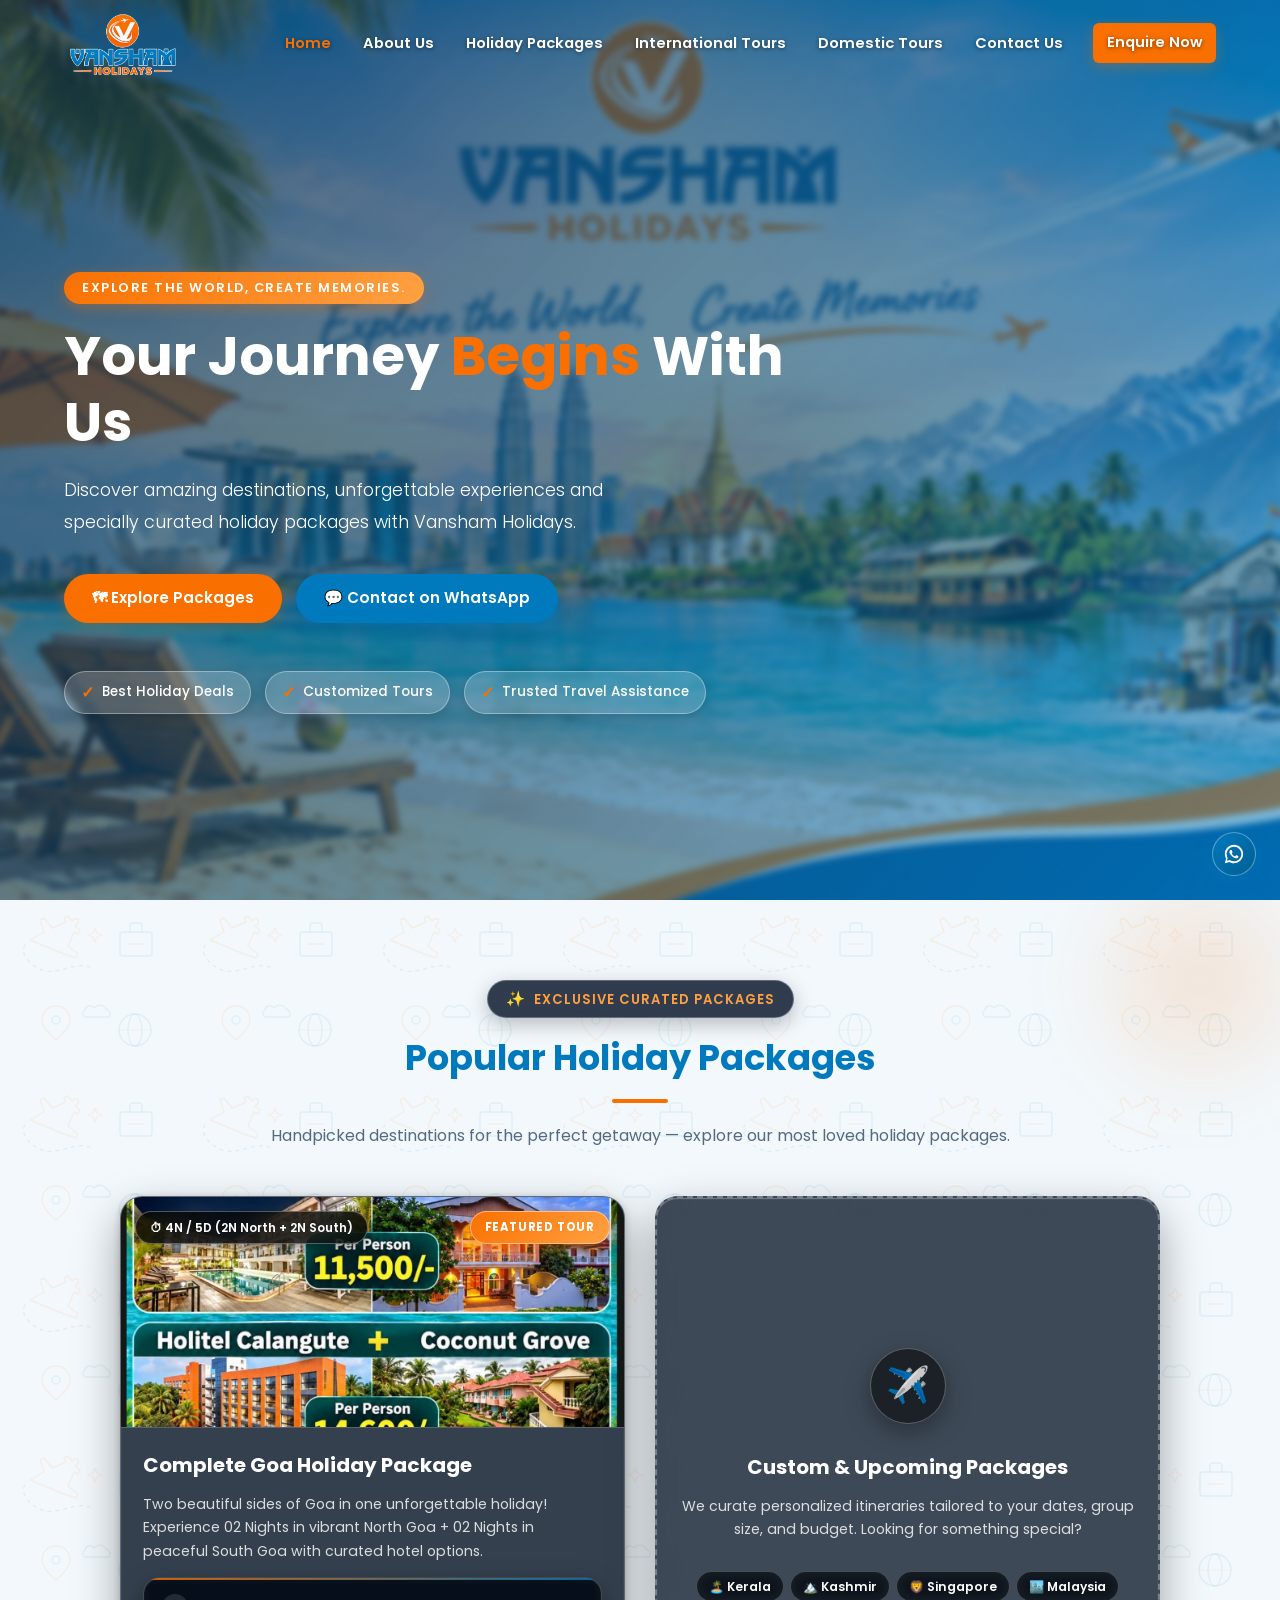
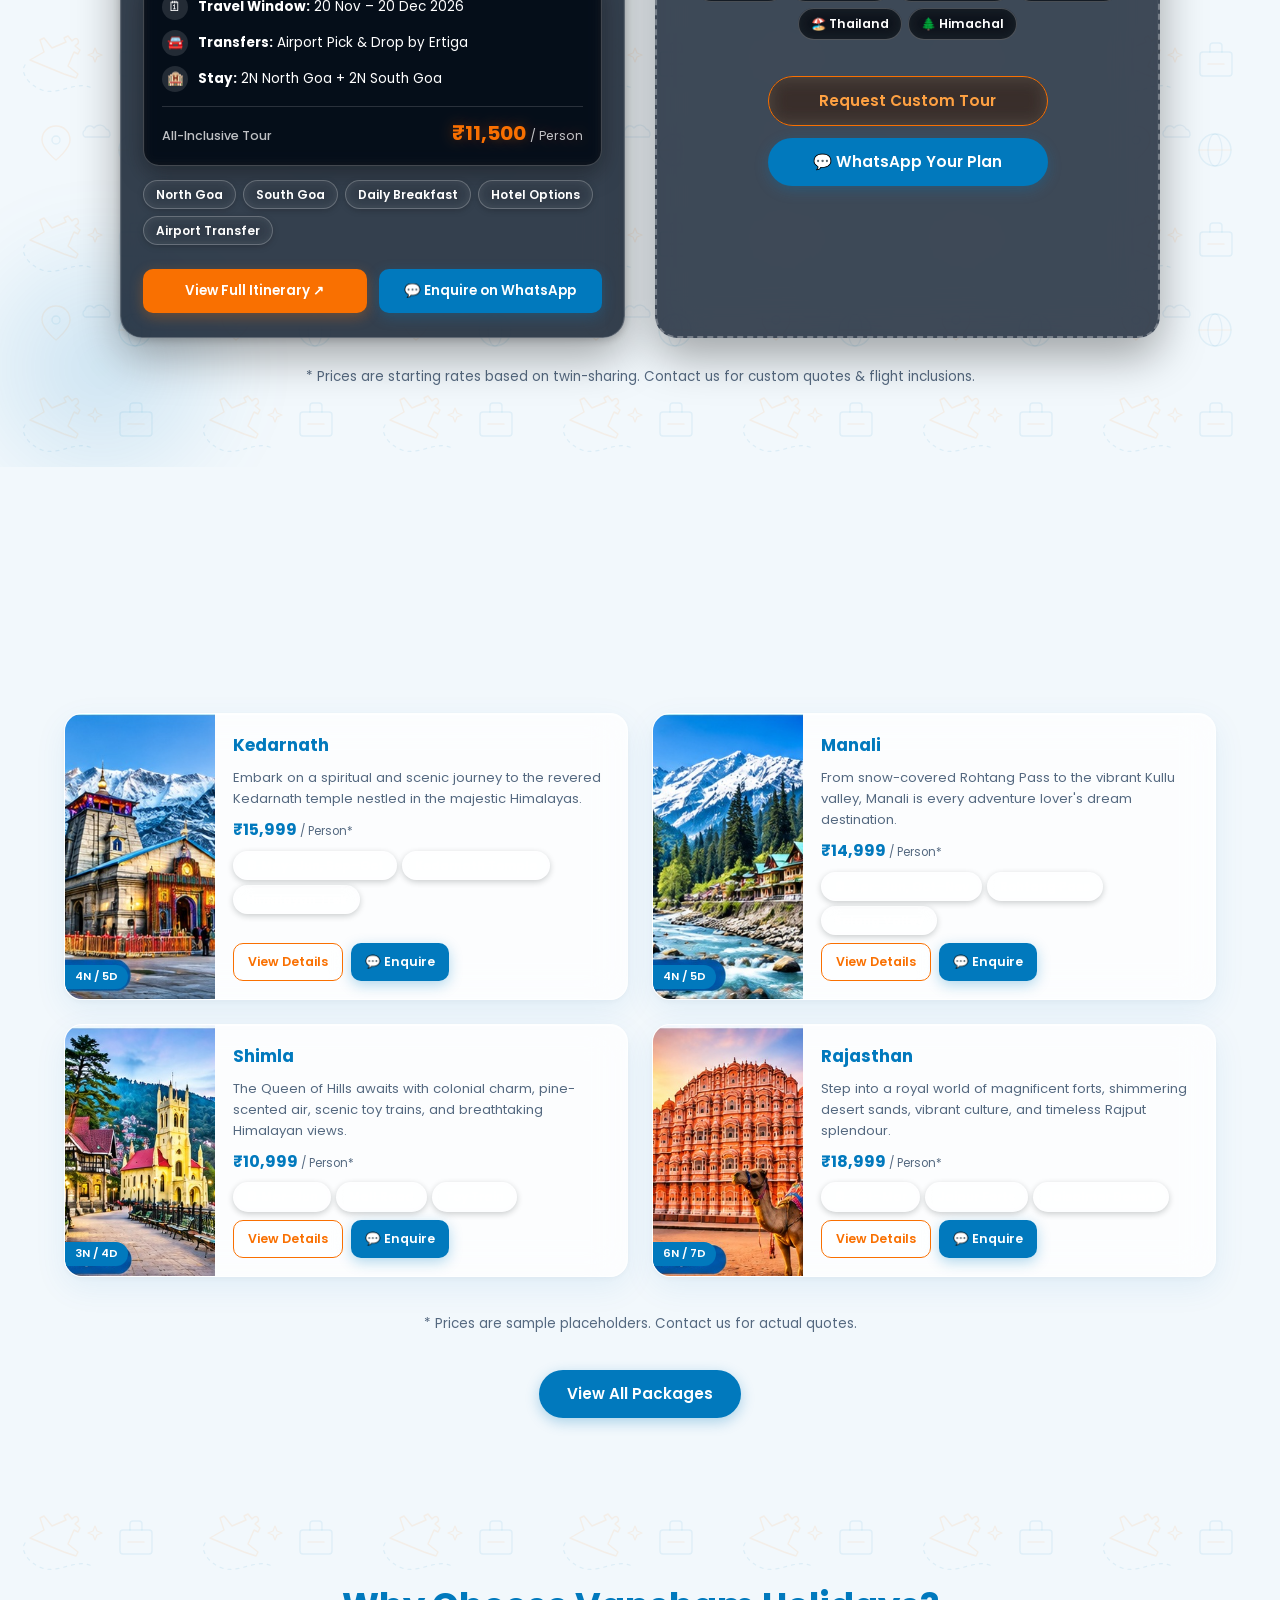
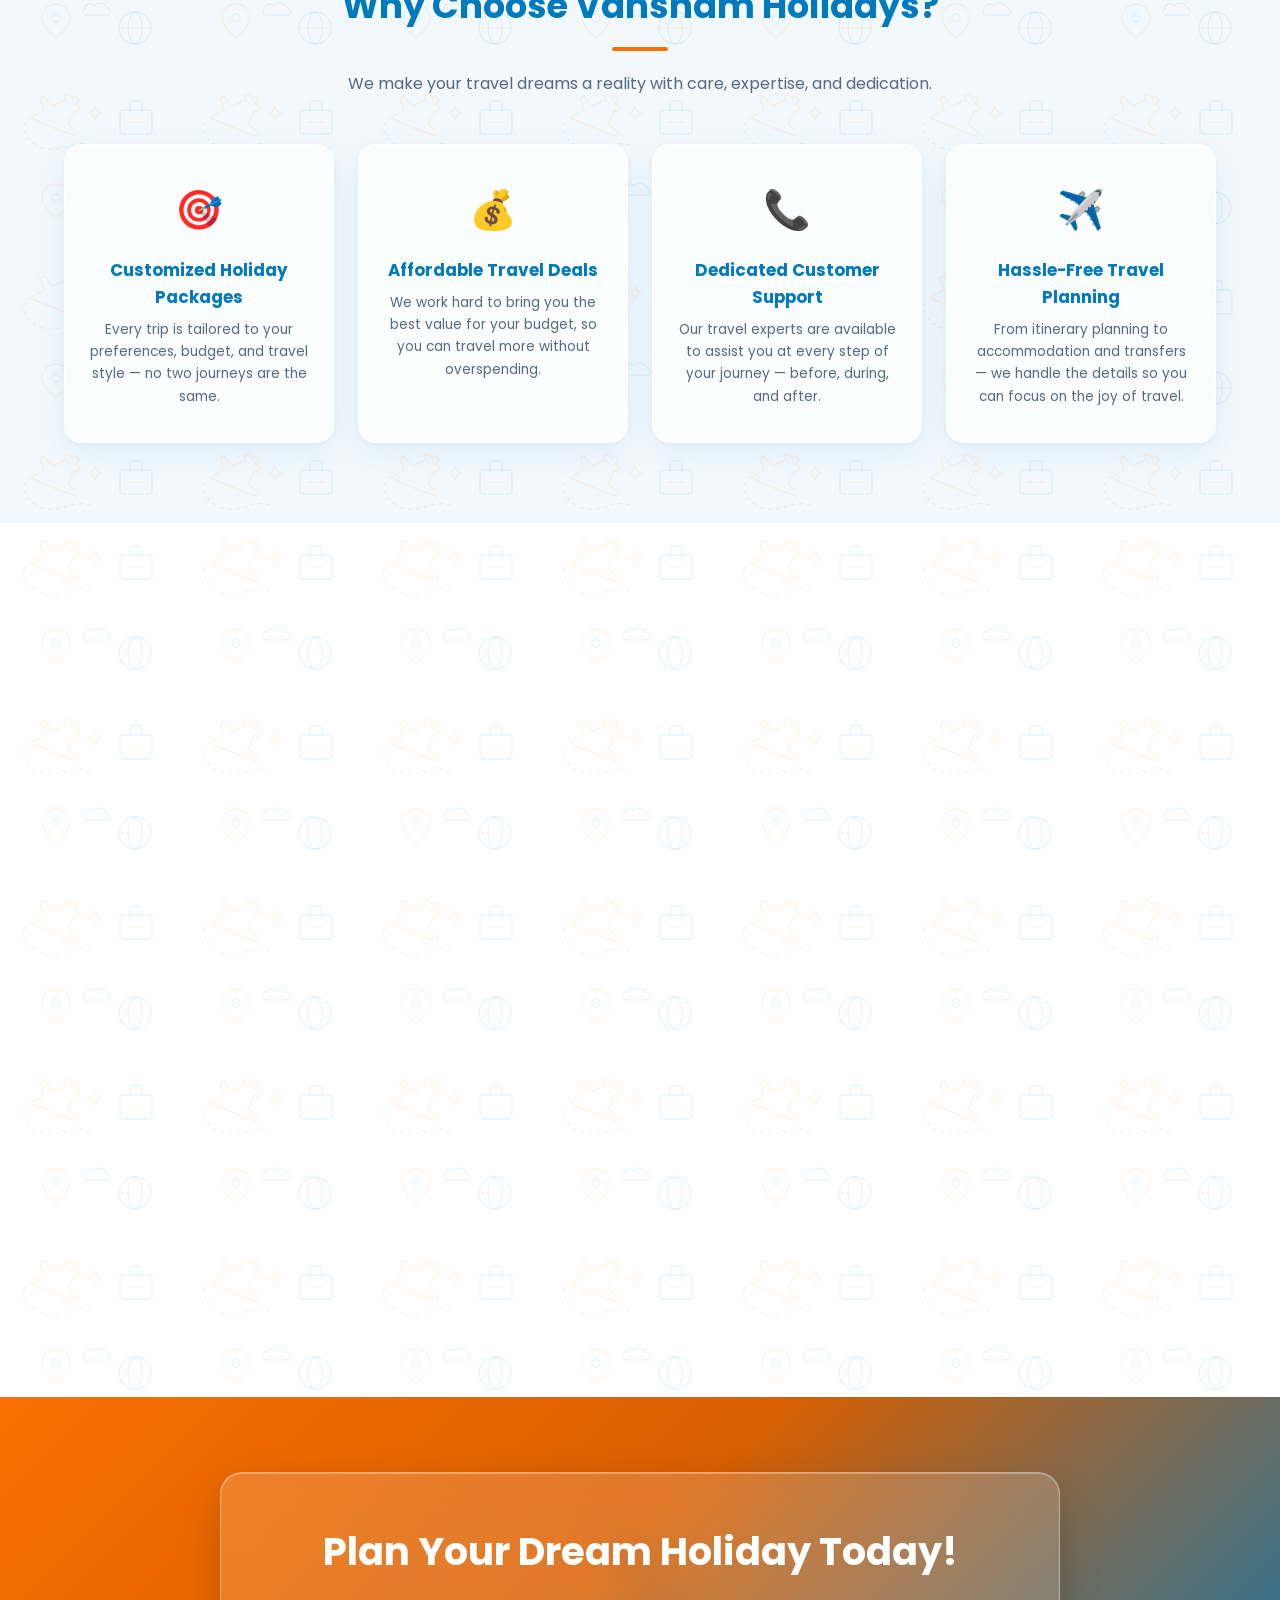
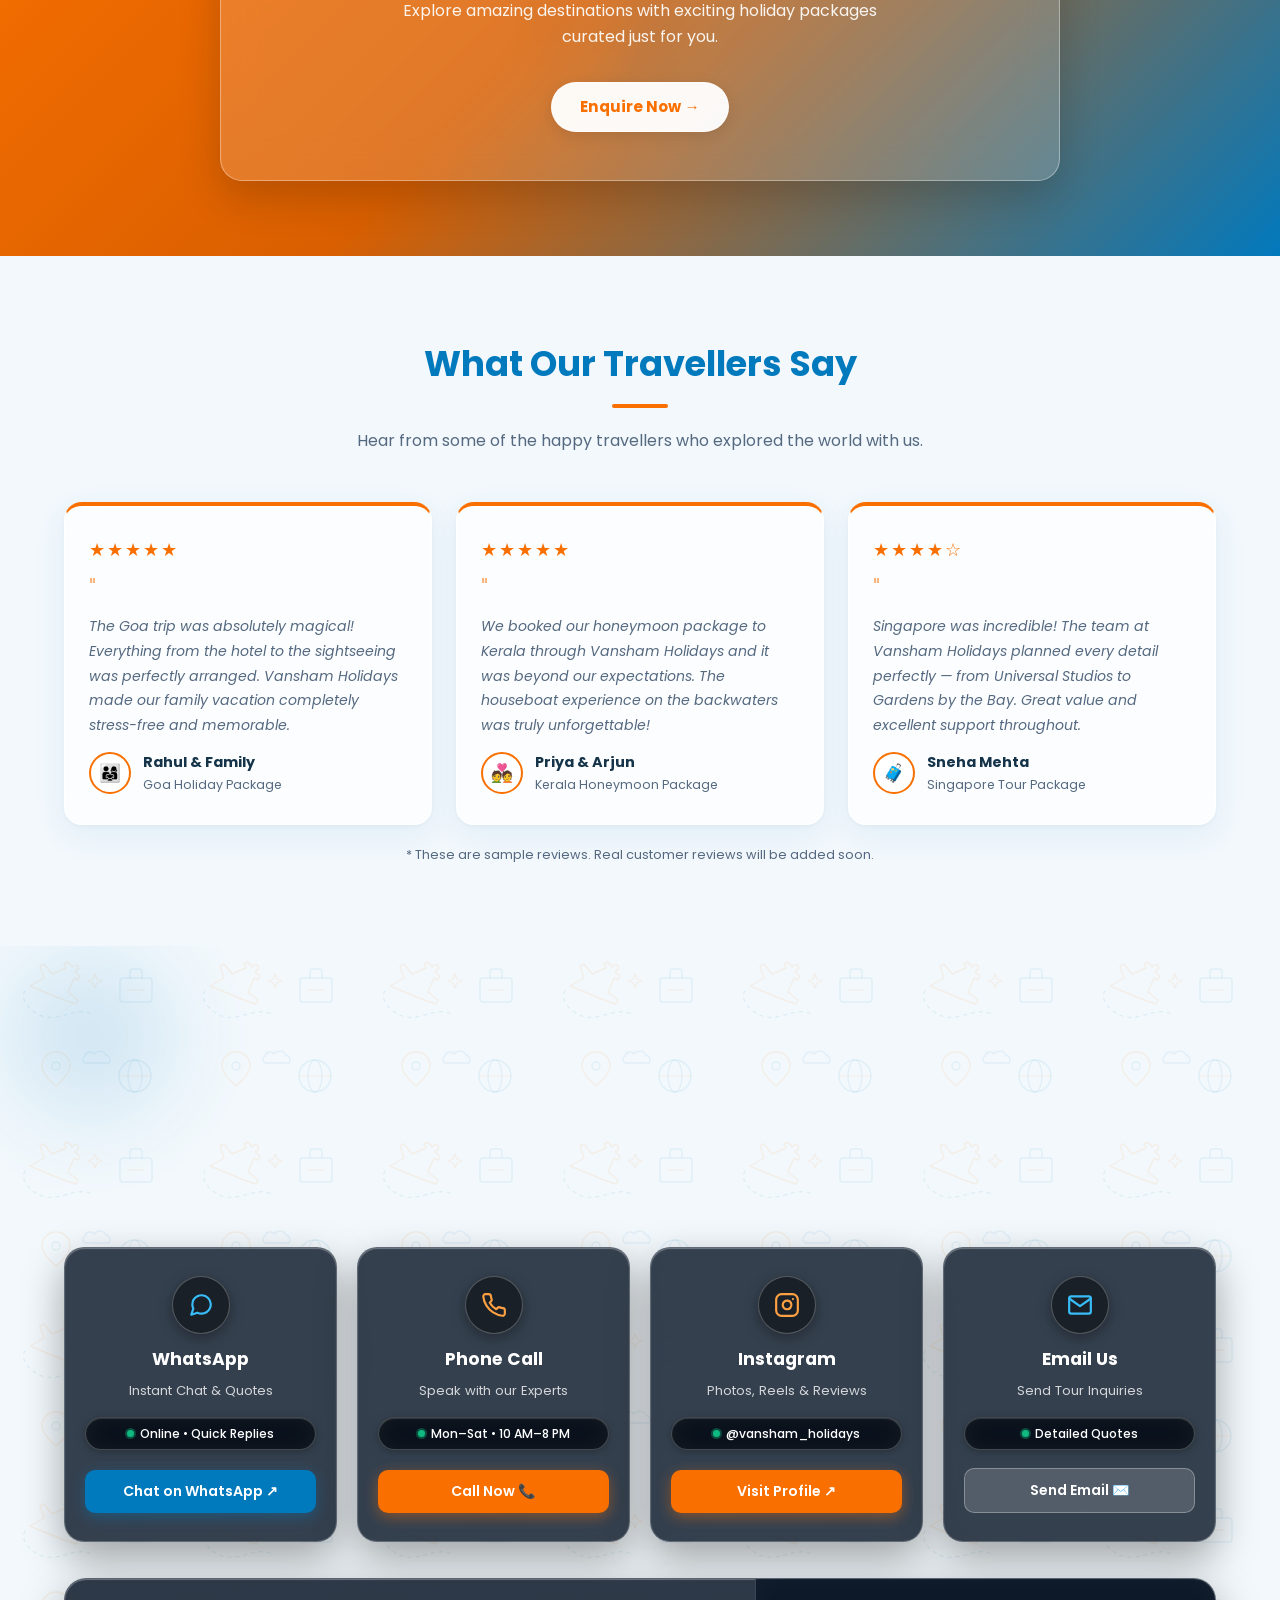
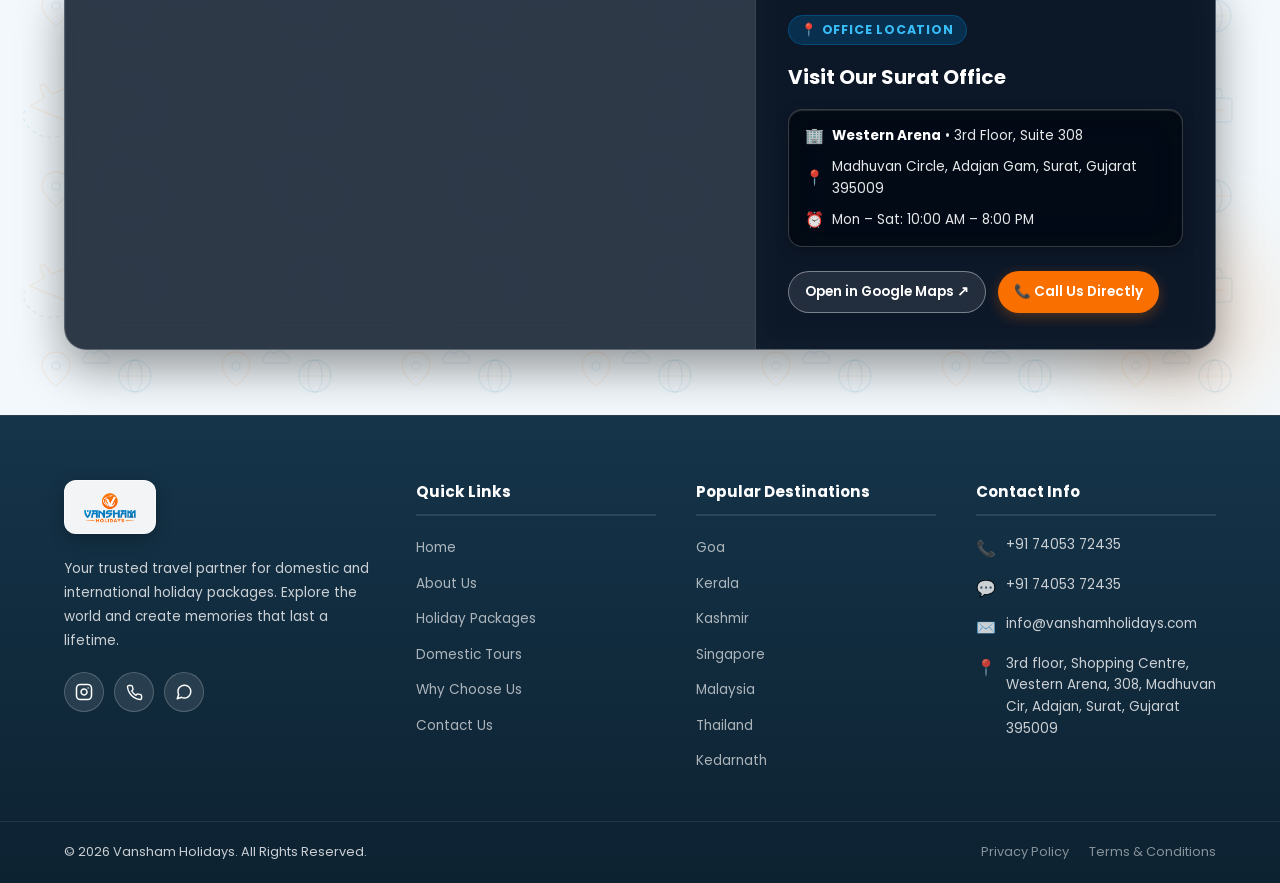
==== commit ae44cee5: "v6 v6" ====
--- a/index.html
+++ b/index.html
@@ -1,14 +1,18 @@
 ﻿<!DOCTYPE html>
 <html lang="en">
+
 <head>
   <meta charset="UTF-8" />
   <meta name="viewport" content="width=device-width, initial-scale=1.0" />
   <title>Vansham Holidays – Explore the World, Create Memories.</title>
-  <meta name="description" content="Vansham Holidays offers curated domestic and international holiday packages. Discover Goa, Kerala, Kashmir, Singapore, Malaysia, Thailand and more. Book your dream vacation today!" />
-  <meta name="keywords" content="Vansham Holidays, holiday packages, travel agency, Goa tour, Kerala tour, Kashmir tour, Singapore tour, Malaysia tour, Thailand tour, domestic tours, international tours, affordable travel" />
+  <meta name="description"
+    content="Vansham Holidays offers curated domestic and international holiday packages. Discover Goa, Kerala, Kashmir, Singapore, Malaysia, Thailand and more. Book your dream vacation today!" />
+  <meta name="keywords"
+    content="Vansham Holidays, holiday packages, travel agency, Goa tour, Kerala tour, Kashmir tour, Singapore tour, Malaysia tour, Thailand tour, domestic tours, international tours, affordable travel" />
   <!-- Open Graph -->
   <meta property="og:title" content="Vansham Holidays – Explore the World, Create Memories." />
-  <meta property="og:description" content="Curated holiday packages for domestic and international destinations. Personalized travel planning, honeymoon packages, family vacations and group tours." />
+  <meta property="og:description"
+    content="Curated holiday packages for domestic and international destinations. Personalized travel planning, honeymoon packages, family vacations and group tours." />
   <meta property="og:type" content="website" />
   <meta property="og:image" content="img/heroimage.png" />
   <meta property="og:url" content="https://www.vanshamholidays.com" />
@@ -21,1798 +25,13 @@
   <!-- Google Fonts -->
   <link rel="preconnect" href="https://fonts.googleapis.com" />
   <link rel="preconnect" href="https://fonts.gstatic.com" crossorigin />
-  <link href="https://fonts.googleapis.com/css2?family=Poppins:wght@300;400;500;600;700&display=swap" rel="stylesheet" />
-
-  <style>
-    /* =========================================================
-       1. CSS CUSTOM PROPERTIES (OFFICIAL BRAND TOKENS)
-    ========================================================= */
-    :root {
-      /* Official Primary & Secondary Brand Colors */
-      --primary:          #F97001; /* Official Primary Orange */
-      --primary-dark:     #d95f00;
-      --primary-light:    #ffa142;
-      --secondary:        #0179BD; /* Official Secondary Blue */
-      --secondary-dark:   #016299;
-      --secondary-light:  #1d95dc;
-
-      /* Official Supporting Colors */
-      --bg-white:         #FFFFFF;
-      --bg-light:         #F2F8FC; /* Official Light Blue */
-      --text-dark:        #15344A; /* Official Dark Navy */
-      --soft-gray:        #F5F7FA; /* Official Soft Gray */
-      --text-blue:        #0179BD;
-      --text-gray:        #556980;
-
-      /* Geometry & Dynamics */
-      --radius-sm:        10px;
-      --radius:           18px;
-      --radius-lg:        22px;
-      --transition:       0.35s cubic-bezier(0.16, 1, 0.3, 1);
-      --header-h:         86px;
-
-      /* Brand Gradients */
-      --grad-primary:     linear-gradient(135deg, #F97001 0%, #FFA142 100%);
-      --grad-secondary:   linear-gradient(135deg, #0179BD 0%, #015E93 100%);
-      --grad-accent:      linear-gradient(135deg, #F97001 0%, #0179BD 100%);
-
-      /* Premium Glassmorphism Design Tokens */
-      --glass-bg:           rgba(255, 255, 255, 0.74);
-      --glass-bg-subtle:    rgba(255, 255, 255, 0.35);
-      --glass-bg-hover:     rgba(255, 255, 255, 0.90);
-      --glass-border:       1px solid rgba(255, 255, 255, 0.65);
-      --glass-border-hover: 1px solid rgba(249, 112, 1, 0.45);
-      --glass-blur:         blur(18px);
-      --glass-shadow:       0 10px 32px rgba(1, 121, 189, 0.08), 0 2px 6px rgba(21, 52, 74, 0.04), inset 0 1px 1px rgba(255, 255, 255, 0.85);
-      --glass-shadow-hover: 0 18px 45px rgba(1, 121, 189, 0.16), 0 4px 12px rgba(249, 112, 1, 0.12), inset 0 1px 1px #ffffff;
-    }
-
-    /* =========================================================
-       2. GLOBAL RESET & AMBIENT BRAND GLOW BACKGROUND
-    ========================================================= */
-    *, *::before, *::after { box-sizing: border-box; margin: 0; padding: 0; }
-    html, body { max-width: 100%; overflow-x: hidden; }
-    html { scroll-behavior: smooth; font-size: 16px; }
-    body {
-      font-family: 'Poppins', sans-serif;
-      color: var(--text-dark);
-      background-color: var(--bg-light);
-      background-image: 
-        radial-gradient(circle at 10% 12%, rgba(249, 112, 1, 0.08) 0%, transparent 36%),
-        radial-gradient(circle at 90% 18%, rgba(1, 121, 189, 0.09) 0%, transparent 40%),
-        radial-gradient(circle at 12% 48%, rgba(1, 121, 189, 0.07) 0%, transparent 35%),
-        radial-gradient(circle at 88% 66%, rgba(249, 112, 1, 0.08) 0%, transparent 38%),
-        radial-gradient(circle at 50% 90%, rgba(1, 121, 189, 0.08) 0%, transparent 42%);
-      background-attachment: fixed;
-      line-height: 1.6;
-      overflow-x: hidden;
-    }
-    img { max-width: 100%; display: block; }
-    a { text-decoration: none; color: inherit; }
-    ul { list-style: none; }
-    button { cursor: pointer; border: none; outline: none; background: none; font-family: inherit; }
-
-    /* =========================================================
-       3. UTILITY CLASSES & BUTTONS
-    ========================================================= */
-    .container {
-      width: 100%;
-      max-width: 1200px;
-      margin: 0 auto;
-      padding: 0 24px;
-    }
-    .section-title {
-      font-size: clamp(1.6rem, 3vw, 2.2rem);
-      font-weight: 700;
-      color: var(--secondary);
-      margin-bottom: 10px;
-    }
-    .section-subtitle {
-      color: var(--text-gray);
-      font-size: 1rem;
-      margin-bottom: 48px;
-    }
-    .section-header { text-align: center; }
-    .section-header .accent-line {
-      width: 56px;
-      height: 4px;
-      background: var(--primary);
-      border-radius: 2px;
-      margin: 12px auto 20px;
-    }
-
-    /* Buttons */
-    .btn {
-      display: inline-flex;
-      align-items: center;
-      justify-content: center;
-      gap: 8px;
-      padding: 12px 28px;
-      border-radius: 50px;
-      font-size: 0.95rem;
-      font-weight: 600;
-      transition: all var(--transition);
-      cursor: pointer;
-    }
-    .btn-primary {
-      background: var(--primary);
-      color: #ffffff;
-      box-shadow: 0 4px 14px rgba(249, 112, 1, 0.3);
-    }
-    .btn-primary:hover {
-      background: var(--primary-dark);
-      transform: translateY(-2px);
-      box-shadow: 0 8px 24px rgba(249, 112, 1, 0.45);
-    }
-    .btn-secondary {
-      background: var(--secondary);
-      color: #ffffff;
-      box-shadow: 0 4px 14px rgba(1, 121, 189, 0.3);
-    }
-    .btn-secondary:hover {
-      background: var(--secondary-dark);
-      transform: translateY(-2px);
-      box-shadow: 0 8px 24px rgba(1, 121, 189, 0.45);
-    }
-    .btn-outline {
-      background: rgba(255, 255, 255, 0.18);
-      backdrop-filter: blur(10px);
-      -webkit-backdrop-filter: blur(10px);
-      color: var(--primary);
-      border: 1.5px solid var(--primary);
-    }
-    .btn-outline:hover {
-      background: var(--primary);
-      color: #ffffff;
-      transform: translateY(-2px);
-      box-shadow: 0 6px 20px rgba(249, 112, 1, 0.35);
-    }
-    .btn-outline-blue {
-      background: rgba(255, 255, 255, 0.18);
-      backdrop-filter: blur(10px);
-      -webkit-backdrop-filter: blur(10px);
-      color: var(--secondary);
-      border: 1.5px solid var(--secondary);
-    }
-    .btn-outline-blue:hover {
-      background: var(--secondary);
-      color: #ffffff;
-      transform: translateY(-2px);
-      box-shadow: 0 6px 20px rgba(1, 121, 189, 0.35);
-    }
-    .btn-white {
-      background: rgba(255, 255, 255, 0.95);
-      backdrop-filter: blur(12px);
-      -webkit-backdrop-filter: blur(12px);
-      color: var(--primary);
-      font-weight: 700;
-      border: 1px solid rgba(255, 255, 255, 0.8);
-      box-shadow: 0 4px 16px rgba(0, 0, 0, 0.1);
-    }
-    .btn-white:hover {
-      background: var(--primary);
-      color: #ffffff;
-      border-color: var(--primary);
-      transform: translateY(-2px);
-      box-shadow: 0 8px 24px rgba(249, 112, 1, 0.4);
-    }
-    .btn-whatsapp {
-      background: var(--secondary);
-      color: #ffffff;
-      box-shadow: 0 4px 14px rgba(1, 121, 189, 0.3);
-    }
-    .btn-whatsapp:hover {
-      background: var(--secondary-dark);
-      transform: translateY(-2px);
-      box-shadow: 0 8px 24px rgba(1, 121, 189, 0.45);
-    }
-
-    /* =========================================================
-       4. HEADER / NAVIGATION
-    ========================================================= */
-    header {
-      position: fixed;
-      top: 0;
-      left: 0;
-      right: 0;
-      z-index: 1000;
-      background: transparent;
-      height: var(--header-h);
-      display: flex;
-      align-items: center;
-      transition: background 0.35s ease, box-shadow 0.35s ease, backdrop-filter 0.35s ease;
-      border-bottom: none;
-    }
-    header.scrolled {
-      background: rgba(21, 52, 74, 0.85);
-      backdrop-filter: var(--glass-blur);
-      -webkit-backdrop-filter: var(--glass-blur);
-      box-shadow: 0 4px 24px rgba(0, 0, 0, 0.2);
-      border-bottom: 1px solid rgba(255, 255, 255, 0.12);
-    }
-    .nav-inner {
-      display: flex;
-      align-items: center;
-      justify-content: space-between;
-      width: 100%;
-    }
-    /* Logo */
-    .logo {
-      display: flex;
-      align-items: center;
-      text-decoration: none;
-      padding: 4px 0;
-    }
-    .logo-img {
-      height: 74px;
-      width: auto;
-      max-width: 270px;
-      object-fit: contain;
-      display: block;
-      filter: drop-shadow(0 2px 8px rgba(1, 121, 189, 0.12));
-      transition: transform var(--transition), filter var(--transition);
-    }
-    .logo:hover .logo-img {
-      transform: scale(1.04);
-      filter: drop-shadow(0 4px 12px rgba(249, 112, 1, 0.22));
-    }
-    /* Nav links */
-    .nav-links {
-      display: flex;
-      align-items: center;
-      gap: 4px;
-    }
-    .nav-links li a {
-      padding: 8px 14px;
-      font-size: 0.92rem;
-      font-weight: 600;
-      color: #ffffff;
-      text-shadow: 0 1px 4px rgba(0, 0, 0, 0.5);
-      border-radius: 6px;
-      transition: color var(--transition), background var(--transition);
-    }
-    .nav-links li a:hover {
-      color: var(--primary);
-      background: rgba(255, 255, 255, 0.15);
-    }
-    header.scrolled .nav-links li a {
-      color: #ffffff;
-      text-shadow: none;
-    }
-    .nav-cta { margin-left: 12px; }
-    /* Hamburger */
-    .hamburger {
-      display: none;
-      flex-direction: column;
-      gap: 5px;
-      cursor: pointer;
-      padding: 6px;
-    }
-    .hamburger span {
-      display: block;
-      width: 24px;
-      height: 2.5px;
-      background: #ffffff;
-      box-shadow: 0 1px 3px rgba(0, 0, 0, 0.5);
-      border-radius: 2px;
-      transition: transform var(--transition), opacity var(--transition);
-    }
-    .hamburger.open span:nth-child(1) { transform: translateY(7.5px) rotate(45deg); }
-    .hamburger.open span:nth-child(2) { opacity: 0; }
-    .hamburger.open span:nth-child(3) { transform: translateY(-7.5px) rotate(-45deg); }
-
-    /* Mobile Nav */
-    @media (max-width: 900px) {
-      .hamburger { display: flex; }
-      .nav-links {
-        display: none;
-        position: absolute;
-        top: 100%;
-        left: 0;
-        right: 0;
-        background: rgba(255, 255, 255, 0.96);
-        backdrop-filter: var(--glass-blur);
-        -webkit-backdrop-filter: var(--glass-blur);
-        flex-direction: column;
-        align-items: stretch;
-        padding: 16px 20px 24px;
-        box-shadow: 0 12px 30px rgba(0,0,0,0.15);
-        gap: 6px;
-        border-top: 1px solid rgba(1, 121, 189, 0.1);
-        max-height: calc(100vh - var(--header-h));
-        overflow-y: auto;
-      }
-      .nav-links.open { display: flex; }
-      .nav-links li { width: 100%; }
-      .nav-links li a {
-        display: block;
-        padding: 12px 14px;
-        font-size: 0.95rem;
-        color: var(--text-dark);
-        text-shadow: none;
-        border-radius: 8px;
-      }
-      .nav-links li a:hover {
-        background: rgba(1, 121, 189, 0.08);
-      }
-      .nav-cta { margin: 8px 0 0 0; width: 100%; text-align: center; }
-      .nav-cta .btn { width: 100%; display: block; padding: 12px; }
-      .logo-img { height: 60px; max-width: 220px; }
-    }
-
-    /* =========================================================
-       5. HERO SECTION (FROSTED GLASS PANEL)
-    ========================================================= */
-    #home {
-      position: relative;
-      min-height: 100vh;
-      padding-top: var(--header-h);
-      display: flex;
-      align-items: center;
-      overflow: hidden;
-    }
-    #home::before {
-      content: '';
-      position: absolute;
-      inset: -10px;
-      background: url('img/heroimage.png') center/cover no-repeat;
-      filter: blur(3px);
-      transform: scale(1.03);
-      z-index: 0;
-    }
-    .hero-overlay {
-      position: absolute;
-      inset: 0;
-      background: linear-gradient(135deg, rgba(21, 52, 74, 0.75) 0%, rgba(1, 121, 189, 0.52) 100%);
-      z-index: 1;
-    }
-    .hero-content {
-      position: relative;
-      z-index: 2;
-      color: #fff;
-      max-width: 760px;
-      background: rgba(21, 52, 74, 0.42);
-      backdrop-filter: var(--glass-blur);
-      -webkit-backdrop-filter: var(--glass-blur);
-      border: 1px solid rgba(255, 255, 255, 0.32);
-      border-radius: var(--radius-lg);
-      padding: 42px;
-      box-shadow: 0 18px 45px rgba(0, 0, 0, 0.28), inset 0 1px 1px rgba(255, 255, 255, 0.25);
-    }
-    .hero-eyebrow {
-      display: inline-block;
-      background: var(--grad-primary);
-      color: #fff;
-      font-size: 0.8rem;
-      font-weight: 600;
-      text-transform: uppercase;
-      letter-spacing: 1.5px;
-      padding: 6px 18px;
-      border-radius: 50px;
-      margin-bottom: 20px;
-      box-shadow: 0 4px 14px rgba(249, 112, 1, 0.35);
-    }
-    .hero-title {
-      font-size: clamp(2rem, 5vw, 3.4rem);
-      font-weight: 700;
-      line-height: 1.2;
-      margin-bottom: 20px;
-    }
-    .hero-title span { color: var(--primary); }
-    .hero-subtitle {
-      font-size: clamp(0.95rem, 2vw, 1.1rem);
-      font-weight: 300;
-      opacity: 0.94;
-      margin-bottom: 36px;
-      max-width: 580px;
-      line-height: 1.8;
-    }
-    .hero-buttons { display: flex; flex-wrap: wrap; gap: 14px; margin-bottom: 48px; }
-    .hero-badges { display: flex; flex-wrap: wrap; gap: 14px; }
-    .hero-badge {
-      display: flex;
-      align-items: center;
-      gap: 8px;
-      background: rgba(255, 255, 255, 0.18);
-      backdrop-filter: var(--glass-blur);
-      -webkit-backdrop-filter: var(--glass-blur);
-      border: 1px solid rgba(255, 255, 255, 0.35);
-      color: #fff;
-      font-size: 0.85rem;
-      font-weight: 500;
-      padding: 8px 16px;
-      border-radius: 50px;
-      box-shadow: 0 4px 14px rgba(0, 0, 0, 0.15);
-    }
-    .hero-badge .check { color: var(--primary); font-weight: 700; font-size: 1rem; }
-
-    /* =========================================================
-       6. SEAMLESS TRAVEL PATTERNS
-    ========================================================= */
-    .travel-pattern-bg {
-      background-color: var(--bg-light) !important;
-      background-image: url("data:image/svg+xml,%3Csvg xmlns='http://www.w3.org/2000/svg' width='180' height='180' viewBox='0 0 180 180'%3E%3Cg fill='none' stroke-linecap='round' stroke-linejoin='round'%3E%3C!-- Airplane --%3E%3Cpath d='M30 40 l14 -8 l-4 -12 l4 -2 l8 10 l14 -6 l-2 -4 l4 -2 l4 5 l1 -1 c2 -2 4 -2 5 0 c1 2 0 4 -2 5 l-1 1 l5 4 l-2 4 l-4 -2 l-6 14 l10 8 l-2 4 l-12 -4 z' stroke='%23F97001' stroke-width='1.4' opacity='0.08'/%3E%3C!-- Flight trail dots --%3E%3Cpath d='M25 45 C 20 52, 28 65, 42 70 C 60 76, 75 60, 92 68' stroke='%230179BD' stroke-width='1.2' stroke-dasharray='3 5' opacity='0.09'/%3E%3C!-- Travel Suitcase --%3E%3Crect x='120' y='32' width='32' height='24' rx='3' stroke='%230179BD' stroke-width='1.4' opacity='0.08'/%3E%3Cpath d='M130 32 v-6 a3 3 0 0 1 3 -3 h6 a3 3 0 0 1 3 3 v6' stroke='%230179BD' stroke-width='1.3' opacity='0.08'/%3E%3Cline x1='128' y1='44' x2='144' y2='44' stroke='%23F97001' stroke-width='1.2' opacity='0.09'/%3E%3C!-- Location Pin --%3E%3Cpath d='M42 120 c0 -8 6 -14 14 -14 s14 6 14 14 c0 9 -14 20 -14 20 s-14 -11 -14 -20 z' stroke='%23F97001' stroke-width='1.4' opacity='0.08'/%3E%3Ccircle cx='56' cy='120' r='4' stroke='%230179BD' stroke-width='1.3' opacity='0.08'/%3E%3C!-- Globe --%3E%3Ccircle cx='135' cy='130' r='16' stroke='%230179BD' stroke-width='1.4' opacity='0.08'/%3E%3Cellipse cx='135' cy='130' rx='7' ry='16' stroke='%230179BD' stroke-width='1.2' opacity='0.07'/%3E%3Cline x1='119' y1='130' x2='151' y2='130' stroke='%23F97001' stroke-width='1.2' opacity='0.08'/%3E%3C!-- Cloud --%3E%3Cpath d='M85 110 a5 5 0 0 1 9 -2 a7 7 0 0 1 12 1 a5 5 0 0 1 3 8 h-24 a4 4 0 0 1 0 -7 z' stroke='%230179BD' stroke-width='1.3' opacity='0.07'/%3E%3C!-- Compass / Sun star --%3E%3Cpath d='M95 28 l2 5 l5 2 l-5 2 l-2 5 l-2 -5 l-5 -2 l5 -2 z' stroke='%23F97001' stroke-width='1.2' opacity='0.08'/%3E%3C/g%3E%3C/svg%3E") !important;
-      background-repeat: repeat !important;
-      background-size: 180px 180px !important;
-    }
-    .travel-pattern-white {
-      background-color: #ffffff !important;
-      background-image: url("data:image/svg+xml,%3Csvg xmlns='http://www.w3.org/2000/svg' width='180' height='180' viewBox='0 0 180 180'%3E%3Cg fill='none' stroke-linecap='round' stroke-linejoin='round'%3E%3C!-- Airplane --%3E%3Cpath d='M30 40 l14 -8 l-4 -12 l4 -2 l8 10 l14 -6 l-2 -4 l4 -2 l4 5 l1 -1 c2 -2 4 -2 5 0 c1 2 0 4 -2 5 l-1 1 l5 4 l-2 4 l-4 -2 l-6 14 l10 8 l-2 4 l-12 -4 z' stroke='%23F97001' stroke-width='1.4' opacity='0.08'/%3E%3C!-- Flight trail dots --%3E%3Cpath d='M25 45 C 20 52, 28 65, 42 70 C 60 76, 75 60, 92 68' stroke='%230179BD' stroke-width='1.2' stroke-dasharray='3 5' opacity='0.09'/%3E%3C!-- Travel Suitcase --%3E%3Crect x='120' y='32' width='32' height='24' rx='3' stroke='%230179BD' stroke-width='1.4' opacity='0.08'/%3E%3Cpath d='M130 32 v-6 a3 3 0 0 1 3 -3 h6 a3 3 0 0 1 3 3 v6' stroke='%230179BD' stroke-width='1.3' opacity='0.08'/%3E%3Cline x1='128' y1='44' x2='144' y2='44' stroke='%23F97001' stroke-width='1.2' opacity='0.09'/%3E%3C!-- Location Pin --%3E%3Cpath d='M42 120 c0 -8 6 -14 14 -14 s14 6 14 14 c0 9 -14 20 -14 20 s-14 -11 -14 -20 z' stroke='%23F97001' stroke-width='1.4' opacity='0.08'/%3E%3Ccircle cx='56' cy='120' r='4' stroke='%230179BD' stroke-width='1.3' opacity='0.08'/%3E%3C!-- Globe --%3E%3Ccircle cx='135' cy='130' r='16' stroke='%230179BD' stroke-width='1.4' opacity='0.08'/%3E%3Cellipse cx='135' cy='130' rx='7' ry='16' stroke='%230179BD' stroke-width='1.2' opacity='0.07'/%3E%3Cline x1='119' y1='130' x2='151' y2='130' stroke='%23F97001' stroke-width='1.2' opacity='0.08'/%3E%3C!-- Cloud --%3E%3Cpath d='M85 110 a5 5 0 0 1 9 -2 a7 7 0 0 1 12 1 a5 5 0 0 1 3 8 h-24 a4 4 0 0 1 0 -7 z' stroke='%230179BD' stroke-width='1.3' opacity='0.07'/%3E%3C!-- Compass / Sun star --%3E%3Cpath d='M95 28 l2 5 l5 2 l-5 2 l-2 5 l-2 -5 l-5 -2 l5 -2 z' stroke='%23F97001' stroke-width='1.2' opacity='0.08'/%3E%3C/g%3E%3C/svg%3E") !important;
-      background-repeat: repeat !important;
-      background-size: 180px 180px !important;
-    }
-
-    /* Section Base */
-    .section { padding: 80px 0; }
-    .section-alt { background: var(--bg-light); }
-
-    /* =========================================================
-       7. POPULAR HOLIDAY PACKAGES (BLACK WITH OPACITY GLASS)
-    ========================================================= */
-    #packages {
-      position: relative;
-      background: radial-gradient(circle at 15% 15%, rgba(1, 121, 189, 0.12) 0%, transparent 45%),
-                  radial-gradient(circle at 85% 85%, rgba(249, 112, 1, 0.12) 0%, transparent 45%),
-                  var(--bg-light);
-      overflow: hidden;
-    }
-    #packages::before {
-      content: '';
-      position: absolute;
-      top: -60px;
-      right: -60px;
-      width: 280px;
-      height: 280px;
-      border-radius: 50%;
-      background: radial-gradient(circle, rgba(249, 112, 1, 0.16) 0%, transparent 70%);
-      pointer-events: none;
-      filter: blur(30px);
-    }
-    #packages::after {
-      content: '';
-      position: absolute;
-      bottom: -60px;
-      left: -60px;
-      width: 320px;
-      height: 320px;
-      border-radius: 50%;
-      background: radial-gradient(circle, rgba(1, 121, 189, 0.16) 0%, transparent 70%);
-      pointer-events: none;
-      filter: blur(30px);
-    }
-    .pkg-header-badge {
-      display: inline-flex;
-      align-items: center;
-      gap: 8px;
-      background: rgba(15, 28, 48, 0.85);
-      backdrop-filter: blur(14px);
-      -webkit-backdrop-filter: blur(14px);
-      border: 1px solid rgba(255, 255, 255, 0.25);
-      color: #FFA142;
-      font-size: 0.82rem;
-      font-weight: 600;
-      text-transform: uppercase;
-      letter-spacing: 1px;
-      padding: 6px 18px;
-      border-radius: 50px;
-      margin-bottom: 12px;
-      box-shadow: 0 6px 20px rgba(0, 0, 0, 0.25);
-    }
-    .pkg-header-badge .badge-sparkle { font-size: 0.95rem; }
-
-    .packages-grid {
-      display: grid;
-      grid-template-columns: repeat(auto-fit, minmax(340px, 1fr));
-      max-width: 1040px;
-      margin: 0 auto 28px;
-      gap: 30px;
-      position: relative;
-      z-index: 2;
-    }
-    @media (max-width: 768px) {
-      .packages-grid {
-        grid-template-columns: 1fr;
-        max-width: 100%;
-      }
-    }
-
-    /* Black with Opacity Glass Card */
-    .pkg-card {
-      background: rgba(12, 24, 40, 0.82);
-      backdrop-filter: blur(20px) saturate(180%);
-      -webkit-backdrop-filter: blur(20px) saturate(180%);
-      border: 1.5px solid rgba(255, 255, 255, 0.22);
-      border-radius: 22px;
-      box-shadow: 0 18px 45px rgba(0, 0, 0, 0.35), 0 2px 8px rgba(0, 0, 0, 0.2), inset 0 1px 1px rgba(255, 255, 255, 0.35);
-      overflow: hidden;
-      display: flex;
-      flex-direction: column;
-      transition: all var(--transition);
-      position: relative;
-      color: #ffffff;
-    }
-    .pkg-card:hover {
-      transform: translateY(-8px);
-      background: rgba(12, 24, 40, 0.92);
-      box-shadow: 0 26px 55px rgba(0, 0, 0, 0.45), 0 4px 16px rgba(249, 112, 1, 0.3), inset 0 1px 2px rgba(255, 255, 255, 0.5);
-      border-color: rgba(249, 112, 1, 0.65);
-    }
-    .pkg-img-wrap {
-      position: relative;
-      overflow: hidden;
-      border-bottom: 1px solid rgba(255, 255, 255, 0.18);
-    }
-    .pkg-img-wrap img {
-      width: 100%;
-      height: 230px;
-      object-fit: cover;
-      transition: transform 0.6s cubic-bezier(0.16, 1, 0.3, 1);
-    }
-    .pkg-card:hover .pkg-img-wrap img {
-      transform: scale(1.06);
-    }
-    .pkg-duration-badge {
-      position: absolute;
-      top: 14px;
-      left: 14px;
-      background: rgba(0, 0, 0, 0.75);
-      backdrop-filter: blur(14px);
-      -webkit-backdrop-filter: blur(14px);
-      border: 1px solid rgba(255, 255, 255, 0.3);
-      color: #ffffff;
-      font-size: 0.75rem;
-      font-weight: 600;
-      padding: 6px 14px;
-      border-radius: 50px;
-      box-shadow: 0 4px 12px rgba(0, 0, 0, 0.4);
-    }
-    .pkg-featured-badge {
-      position: absolute;
-      top: 14px;
-      right: 14px;
-      background: var(--grad-primary);
-      backdrop-filter: blur(14px);
-      -webkit-backdrop-filter: blur(14px);
-      border: 1px solid rgba(255, 255, 255, 0.45);
-      color: #fff;
-      font-size: 0.72rem;
-      font-weight: 700;
-      text-transform: uppercase;
-      letter-spacing: 0.8px;
-      padding: 6px 14px;
-      border-radius: 50px;
-      box-shadow: 0 4px 14px rgba(249, 112, 1, 0.5);
-    }
-
-    .pkg-body {
-      padding: 24px 22px;
-      flex: 1;
-      display: flex;
-      flex-direction: column;
-      gap: 14px;
-    }
-    .pkg-name {
-      font-size: 1.25rem;
-      font-weight: 700;
-      color: #ffffff;
-      line-height: 1.35;
-      transition: color var(--transition);
-    }
-    .pkg-card:hover .pkg-name {
-      color: #FFA142;
-    }
-    .pkg-desc {
-      font-size: 0.88rem;
-      color: rgba(255, 255, 255, 0.82);
-      line-height: 1.65;
-    }
-
-    /* Black with Opacity Frosted Glass Snippet Box */
-    .pkg-glass-snippet {
-      background: rgba(0, 0, 0, 0.55);
-      backdrop-filter: blur(18px) saturate(180%);
-      -webkit-backdrop-filter: blur(18px) saturate(180%);
-      border: 1.5px solid rgba(255, 255, 255, 0.22);
-      border-radius: 16px;
-      padding: 16px 18px;
-      display: flex;
-      flex-direction: column;
-      gap: 10px;
-      box-shadow: 0 8px 24px rgba(0, 0, 0, 0.35), inset 0 1px 1px rgba(255, 255, 255, 0.2);
-      position: relative;
-      overflow: hidden;
-      color: #ffffff;
-    }
-    .pkg-glass-snippet::before {
-      content: '';
-      position: absolute;
-      top: 0;
-      left: 0;
-      right: 0;
-      height: 2px;
-      background: linear-gradient(90deg, rgba(249, 112, 1, 0.8) 0%, rgba(1, 121, 189, 0.8) 100%);
-    }
-    .pkg-meta-row {
-      display: flex;
-      align-items: center;
-      gap: 10px;
-      font-size: 0.84rem;
-      color: #ffffff;
-    }
-    .pkg-meta-icon {
-      width: 26px;
-      height: 26px;
-      border-radius: 50%;
-      background: rgba(255, 255, 255, 0.12);
-      display: inline-flex;
-      align-items: center;
-      justify-content: center;
-      font-size: 0.85rem;
-      flex-shrink: 0;
-    }
-    .pkg-price-row {
-      display: flex;
-      align-items: baseline;
-      justify-content: space-between;
-      padding-top: 10px;
-      border-top: 1px solid rgba(255, 255, 255, 0.15);
-      margin-top: 4px;
-    }
-    .pkg-price-label {
-      font-size: 0.78rem;
-      color: rgba(255, 255, 255, 0.75);
-      font-weight: 500;
-    }
-    .pkg-price {
-      font-size: 1.25rem;
-      font-weight: 700;
-      color: #F97001;
-      text-shadow: 0 0 14px rgba(249, 112, 1, 0.4);
-    }
-    .pkg-price span {
-      font-size: 0.78rem;
-      font-weight: 400;
-      color: rgba(255, 255, 255, 0.75);
-    }
-
-    /* Frosted Feature Chips */
-    .pkg-attractions {
-      display: flex;
-      flex-wrap: wrap;
-      gap: 7px;
-    }
-    .pkg-tag {
-      background: rgba(255, 255, 255, 0.12);
-      backdrop-filter: blur(8px);
-      -webkit-backdrop-filter: blur(8px);
-      border: 1px solid rgba(255, 255, 255, 0.22);
-      color: #ffffff;
-      font-size: 0.75rem;
-      font-weight: 600;
-      padding: 4px 12px;
-      border-radius: 50px;
-      box-shadow: 0 2px 6px rgba(0, 0, 0, 0.2);
-      transition: all var(--transition);
-    }
-    .pkg-tag:hover {
-      background: rgba(249, 112, 1, 0.3);
-      border-color: var(--primary);
-      transform: translateY(-1px);
-    }
-
-    .pkg-actions {
-      display: grid;
-      grid-template-columns: 1fr 1fr;
-      gap: 12px;
-      margin-top: auto;
-      padding-top: 10px;
-    }
-    .pkg-actions .btn {
-      padding: 11px 14px;
-      font-size: 0.84rem;
-      text-align: center;
-      border-radius: var(--radius-sm);
-      white-space: nowrap;
-    }
-
-    /* Card 2: Custom & Upcoming Packages (Black with Opacity) */
-    .pkg-card.pkg-more-soon {
-      background: rgba(12, 24, 40, 0.78);
-      backdrop-filter: blur(20px) saturate(180%);
-      -webkit-backdrop-filter: blur(20px) saturate(180%);
-      border: 2px dashed rgba(255, 255, 255, 0.3);
-      border-radius: 22px;
-      box-shadow: 0 18px 45px rgba(0, 0, 0, 0.35), inset 0 1px 1px rgba(255, 255, 255, 0.3);
-      justify-content: center;
-      color: #ffffff;
-    }
-    .pkg-card.pkg-more-soon:hover {
-      border-color: var(--primary);
-      background: rgba(12, 24, 40, 0.90);
-    }
-    .pkg-card.pkg-more-soon .pkg-name {
-      color: #ffffff;
-    }
-    .pkg-card.pkg-more-soon .pkg-desc {
-      color: rgba(255, 255, 255, 0.82);
-    }
-    .pkg-more-icon-wrap {
-      width: 76px;
-      height: 76px;
-      border-radius: 50%;
-      background: rgba(0, 0, 0, 0.55);
-      border: 1.5px solid rgba(255, 255, 255, 0.28);
-      box-shadow: 0 8px 24px rgba(0, 0, 0, 0.35);
-      display: flex;
-      align-items: center;
-      justify-content: center;
-      font-size: 2.2rem;
-      margin: 0 auto 16px;
-      transition: transform var(--transition);
-    }
-    .pkg-card.pkg-more-soon:hover .pkg-more-icon-wrap {
-      transform: scale(1.1) rotate(6deg);
-    }
-    .pkg-upcoming-destinations {
-      display: flex;
-      flex-wrap: wrap;
-      justify-content: center;
-      gap: 6px;
-      margin: 16px 0 22px;
-    }
-    .pkg-dest-chip {
-      background: rgba(0, 0, 0, 0.45);
-      backdrop-filter: blur(8px);
-      -webkit-backdrop-filter: blur(8px);
-      border: 1px solid rgba(255, 255, 255, 0.22);
-      color: #ffffff;
-      font-size: 0.76rem;
-      font-weight: 600;
-      padding: 5px 12px;
-      border-radius: 50px;
-      transition: all var(--transition);
-    }
-    .pkg-dest-chip:hover {
-      background: rgba(249, 112, 1, 0.3);
-      border-color: var(--primary);
-      color: #FFA142;
-      transform: translateY(-1px);
-    }
-    .pkg-card.pkg-more-soon .btn-outline {
-      border-color: var(--primary);
-      color: #FFA142;
-      background: rgba(249, 112, 1, 0.15);
-    }
-    .pkg-card.pkg-more-soon .btn-outline:hover {
-      background: var(--primary);
-      color: #ffffff;
-    }
-    .packages-note {
-      text-align: center;
-      font-size: 0.84rem;
-      color: var(--text-gray);
-      margin-top: 14px;
-    }
-
-    /* =========================================================
-       8. DOMESTIC TOURS SECTION (FROSTED GLASS CARDS)
-    ========================================================= */
-    .domestic-grid {
-      display: grid;
-      grid-template-columns: repeat(2, 1fr);
-      gap: 24px;
-      margin-bottom: 36px;
-    }
-    @media (max-width: 700px) { .domestic-grid { grid-template-columns: 1fr; } }
-
-    .dom-card {
-      background: var(--glass-bg);
-      backdrop-filter: var(--glass-blur);
-      -webkit-backdrop-filter: var(--glass-blur);
-      border: var(--glass-border);
-      border-radius: var(--radius);
-      box-shadow: var(--glass-shadow);
-      display: flex;
-      overflow: hidden;
-      transition: all var(--transition);
-    }
-    .dom-card:hover {
-      transform: translateY(-6px);
-      background: var(--glass-bg-hover);
-      border-color: rgba(249, 112, 1, 0.45);
-      box-shadow: var(--glass-shadow-hover);
-    }
-    .dom-img-wrap { position: relative; flex-shrink: 0; }
-    .dom-img-wrap img {
-      width: 150px;
-      height: 100%;
-      min-height: 170px;
-      object-fit: cover;
-      transition: transform 0.5s ease;
-    }
-    @media (max-width: 480px) { .dom-img-wrap img { width: 110px; } }
-    .dom-card:hover .dom-img-wrap img { transform: scale(1.03); }
-    .dom-duration-badge {
-      position: absolute;
-      bottom: 10px;
-      left: 0;
-      background: var(--secondary);
-      color: #fff;
-      font-size: 0.7rem;
-      font-weight: 600;
-      padding: 3px 10px;
-      border-radius: 0 50px 50px 0;
-    }
-    .dom-body { padding: 18px; display: flex; flex-direction: column; gap: 8px; flex: 1; }
-    .dom-name { font-size: 1.05rem; font-weight: 700; color: var(--secondary); }
-    .dom-desc { font-size: 0.82rem; color: var(--text-gray); line-height: 1.6; }
-    .dom-price { font-size: 1rem; font-weight: 700; color: var(--secondary); }
-    .dom-price span { font-size: 0.72rem; font-weight: 400; color: var(--text-gray); }
-    .dom-tags { display: flex; flex-wrap: wrap; gap: 5px; }
-    .dom-actions { display: flex; gap: 8px; flex-wrap: wrap; margin-top: auto; }
-    .dom-actions .btn { padding: 8px 14px; font-size: 0.78rem; border-radius: var(--radius-sm); }
-    .domestic-cta { text-align: center; }
-
-    /* =========================================================
-       9. WHY CHOOSE US SECTION (FROSTED GLASS CARDS)
-    ========================================================= */
-    .why-grid {
-      display: grid;
-      grid-template-columns: repeat(4, 1fr);
-      gap: 24px;
-    }
-    @media (max-width: 900px)  { .why-grid { grid-template-columns: repeat(2, 1fr); } }
-    @media (max-width: 480px)  { .why-grid { grid-template-columns: 1fr; } }
-
-    .why-card {
-      background: var(--glass-bg);
-      backdrop-filter: var(--glass-blur);
-      -webkit-backdrop-filter: var(--glass-blur);
-      border: var(--glass-border);
-      border-radius: var(--radius);
-      padding: 34px 24px;
-      box-shadow: var(--glass-shadow);
-      text-align: center;
-      transition: all var(--transition);
-    }
-    .why-card:hover {
-      transform: translateY(-8px);
-      background: var(--glass-bg-hover);
-      border-color: rgba(1, 121, 189, 0.45);
-      box-shadow: var(--glass-shadow-hover);
-    }
-    .why-icon { font-size: 2.4rem; margin-bottom: 16px; transition: transform var(--transition); }
-    .why-card:hover .why-icon { transform: scale(1.12); }
-    .why-title { font-size: 1.05rem; font-weight: 700; color: var(--secondary); margin-bottom: 8px; }
-    .why-desc { font-size: 0.85rem; color: var(--text-gray); line-height: 1.65; }
-
-    /* =========================================================
-       10. ABOUT US SECTION (FROSTED GLASS CONTENT PANEL)
-    ========================================================= */
-    .about-grid {
-      display: grid;
-      grid-template-columns: 1fr 1fr;
-      gap: 60px;
-      align-items: center;
-    }
-    @media (max-width: 800px) {
-      .about-grid { grid-template-columns: 1fr; gap: 36px; }
-      .about-img-wrap { order: -1; }
-    }
-    .about-content {
-      background: var(--glass-bg);
-      backdrop-filter: var(--glass-blur);
-      -webkit-backdrop-filter: var(--glass-blur);
-      border: var(--glass-border);
-      border-radius: var(--radius);
-      padding: 40px 34px;
-      box-shadow: var(--glass-shadow);
-      display: flex;
-      flex-direction: column;
-      transition: all var(--transition);
-    }
-    .about-content:hover {
-      box-shadow: var(--glass-shadow-hover);
-      border-color: rgba(249, 112, 1, 0.45);
-    }
-    .about-eyebrow {
-      display: inline-block;
-      background: rgba(249, 112, 1, 0.1);
-      color: var(--primary);
-      font-size: 0.8rem;
-      font-weight: 600;
-      text-transform: uppercase;
-      letter-spacing: 1.5px;
-      padding: 6px 16px;
-      border-radius: 50px;
-      margin-bottom: 16px;
-      width: fit-content;
-    }
-    .about-title { font-size: clamp(1.5rem, 3vw, 2rem); font-weight: 700; color: var(--secondary); margin-bottom: 16px; }
-    .about-desc { font-size: 0.95rem; color: var(--text-gray); line-height: 1.8; margin-bottom: 20px; }
-    .about-services { display: flex; flex-direction: column; gap: 10px; margin-bottom: 32px; }
-    .about-service-item {
-      display: flex;
-      align-items: center;
-      gap: 10px;
-      font-size: 0.9rem;
-      color: var(--text-dark);
-    }
-    .about-service-item .check-icon {
-      width: 22px;
-      height: 22px;
-      background: rgba(249, 112, 1, 0.12);
-      border-radius: 50%;
-      display: flex;
-      align-items: center;
-      justify-content: center;
-      color: var(--primary);
-      font-size: 0.75rem;
-      flex-shrink: 0;
-    }
-    .about-img-wrap { border-radius: var(--radius); overflow: hidden; box-shadow: var(--glass-shadow); border: var(--glass-border); }
-    .about-img-wrap img { width: 100%; height: 100%; max-height: 480px; object-fit: cover; border-radius: var(--radius); }
-    @media (max-width: 600px) { .about-img-wrap img { height: 260px; } }
-
-    /* =========================================================
-       11. SPECIAL OFFERS BANNER (FROSTED GLASS CARD OVER GRADIENT)
-    ========================================================= */
-    #offers {
-      background: linear-gradient(135deg, #F97001 0%, #d95f00 45%, #0179BD 100%);
-      padding: 75px 0;
-      text-align: center;
-      position: relative;
-      overflow: hidden;
-    }
-    #offers::before {
-      content: '✈';
-      position: absolute;
-      font-size: 300px;
-      opacity: 0.05;
-      top: 50%;
-      left: 50%;
-      transform: translate(-50%, -50%);
-    }
-    .offers-glass-card {
-      background: rgba(255, 255, 255, 0.16);
-      backdrop-filter: var(--glass-blur);
-      -webkit-backdrop-filter: var(--glass-blur);
-      border: 1px solid rgba(255, 255, 255, 0.35);
-      border-radius: var(--radius-lg);
-      padding: 48px 32px;
-      box-shadow: 0 16px 40px rgba(0, 0, 0, 0.18), inset 0 1px 1px rgba(255, 255, 255, 0.3);
-      max-width: 840px;
-      margin: 0 auto;
-    }
-    .offers-title { font-size: clamp(1.6rem, 4vw, 2.4rem); font-weight: 700; color: #fff; margin-bottom: 16px; }
-    .offers-desc { font-size: 1rem; color: rgba(255,255,255,0.92); margin-bottom: 32px; max-width: 540px; margin-left: auto; margin-right: auto; }
-
-    /* =========================================================
-       12. TESTIMONIALS SECTION (FROSTED GLASS CARDS)
-    ========================================================= */
-    .testi-grid {
-      display: grid;
-      grid-template-columns: repeat(3, 1fr);
-      gap: 24px;
-      margin-bottom: 20px;
-    }
-    @media (max-width: 900px) { .testi-grid { grid-template-columns: repeat(2, 1fr); } }
-    @media (max-width: 580px) { .testi-grid { grid-template-columns: 1fr; } }
-
-    .testi-card {
-      background: var(--glass-bg);
-      backdrop-filter: var(--glass-blur);
-      -webkit-backdrop-filter: var(--glass-blur);
-      border: var(--glass-border);
-      border-top: 4px solid var(--primary);
-      border-radius: var(--radius);
-      padding: 30px 24px;
-      box-shadow: var(--glass-shadow);
-      display: flex;
-      flex-direction: column;
-      gap: 14px;
-      transition: all var(--transition);
-    }
-    .testi-card:hover {
-      transform: translateY(-6px);
-      background: var(--glass-bg-hover);
-      border-color: var(--glass-border-hover);
-      border-top-color: var(--primary);
-      box-shadow: var(--glass-shadow-hover);
-    }
-    .testi-stars { color: #F97001; font-size: 1.1rem; letter-spacing: 2px; }
-    .testi-quote {
-      font-size: 1.4rem;
-      color: var(--primary);
-      opacity: 0.5;
-      line-height: 1;
-    }
-    .testi-text { font-size: 0.88rem; color: var(--text-gray); line-height: 1.75; font-style: italic; }
-    .testi-footer { display: flex; align-items: center; gap: 12px; margin-top: auto; }
-    .testi-avatar {
-      width: 42px;
-      height: 42px;
-      border-radius: 50%;
-      background: rgba(255, 255, 255, 0.7);
-      backdrop-filter: blur(8px);
-      -webkit-backdrop-filter: blur(8px);
-      display: flex;
-      align-items: center;
-      justify-content: center;
-      font-size: 1.1rem;
-      flex-shrink: 0;
-      border: 2px solid var(--primary);
-    }
-    .testi-name { font-weight: 700; font-size: 0.9rem; color: var(--text-dark); }
-    .testi-dest { font-size: 0.78rem; color: var(--text-gray); }
-    .testi-note { text-align: center; font-size: 0.8rem; color: var(--text-gray); }
-
-    /* =========================================================
-       13. DIRECT CONTACT ACTION BUTTONS & MAP SECTION (#contact)
-           (BLACK WITH OPACITY GLASSMORPHISM)
-    ========================================================= */
-    #contact {
-      position: relative;
-      padding: 85px 0 65px;
-      overflow: hidden;
-    }
-    #contact::before {
-      content: '';
-      position: absolute;
-      top: -40px;
-      left: -40px;
-      width: 260px;
-      height: 260px;
-      border-radius: 50%;
-      background: radial-gradient(circle, rgba(1, 121, 189, 0.16) 0%, transparent 70%);
-      pointer-events: none;
-      filter: blur(28px);
-    }
-    #contact::after {
-      content: '';
-      position: absolute;
-      bottom: -40px;
-      right: -40px;
-      width: 280px;
-      height: 280px;
-      border-radius: 50%;
-      background: radial-gradient(circle, rgba(249, 112, 1, 0.16) 0%, transparent 70%);
-      pointer-events: none;
-      filter: blur(28px);
-    }
-    .contact-header-badge {
-      display: inline-flex;
-      align-items: center;
-      gap: 8px;
-      background: rgba(15, 28, 48, 0.85);
-      backdrop-filter: blur(14px);
-      -webkit-backdrop-filter: blur(14px);
-      border: 1px solid rgba(255, 255, 255, 0.25);
-      color: #0179BD;
-      font-size: 0.82rem;
-      font-weight: 600;
-      text-transform: uppercase;
-      letter-spacing: 1px;
-      padding: 6px 18px;
-      border-radius: 50px;
-      margin-bottom: 12px;
-      box-shadow: 0 6px 20px rgba(0, 0, 0, 0.25);
-    }
-    .contact-header-badge .badge-sparkle { font-size: 0.95rem; }
-
-    .contact-actions-grid {
-      display: grid;
-      grid-template-columns: repeat(4, 1fr);
-      gap: 20px;
-      margin-bottom: 36px;
-      position: relative;
-      z-index: 2;
-    }
-
-    /* Black with Opacity Contact Action Cards */
-    .contact-action-card {
-      background: rgba(12, 24, 40, 0.82);
-      backdrop-filter: blur(20px) saturate(180%);
-      -webkit-backdrop-filter: blur(20px) saturate(180%);
-      border: 1.5px solid rgba(255, 255, 255, 0.22);
-      border-radius: 20px;
-      padding: 28px 20px;
-      display: flex;
-      flex-direction: column;
-      align-items: center;
-      text-align: center;
-      gap: 12px;
-      box-shadow: 0 16px 40px rgba(0, 0, 0, 0.35), inset 0 1px 1px rgba(255, 255, 255, 0.3);
-      text-decoration: none;
-      transition: all var(--transition);
-      cursor: pointer;
-      position: relative;
-      color: #ffffff;
-    }
-    .contact-action-card:hover {
-      transform: translateY(-8px);
-      background: rgba(12, 24, 40, 0.94);
-      border-color: rgba(249, 112, 1, 0.65);
-      box-shadow: 0 24px 50px rgba(0, 0, 0, 0.45), 0 4px 14px rgba(249, 112, 1, 0.25), inset 0 1px 2px rgba(255, 255, 255, 0.45);
-    }
-    .cac-icon-wrap {
-      width: 58px;
-      height: 58px;
-      border-radius: 50%;
-      display: flex;
-      align-items: center;
-      justify-content: center;
-      transition: transform var(--transition), box-shadow var(--transition);
-      flex-shrink: 0;
-      border: 1.5px solid rgba(255, 255, 255, 0.25);
-      box-shadow: 0 4px 14px rgba(0, 0, 0, 0.35);
-      background: rgba(0, 0, 0, 0.5);
-    }
-    .contact-action-card:hover .cac-icon-wrap {
-      transform: scale(1.12);
-      box-shadow: 0 6px 20px rgba(0, 0, 0, 0.5);
-    }
-    .cac-call .cac-icon-wrap { color: #FFA142; }
-    .cac-wa .cac-icon-wrap { color: #38bdf8; }
-    .cac-insta .cac-icon-wrap { color: #FFA142; }
-    .cac-mail .cac-icon-wrap { color: #38bdf8; }
-    .cac-icon-wrap svg { width: 26px; height: 26px; }
-    .cac-title {
-      font-size: 1.08rem;
-      font-weight: 700;
-      color: #ffffff;
-    }
-    .cac-subtext {
-      font-size: 0.82rem;
-      color: rgba(255, 255, 255, 0.78);
-      margin-top: -6px;
-    }
-
-    /* Black with Opacity Snippet Pill inside Contact Action Cards */
-    .cac-glass-snippet {
-      width: 100%;
-      background: rgba(0, 0, 0, 0.55);
-      backdrop-filter: blur(14px) saturate(180%);
-      -webkit-backdrop-filter: blur(14px) saturate(180%);
-      border: 1px solid rgba(255, 255, 255, 0.22);
-      border-radius: 50px;
-      padding: 6px 12px;
-      font-size: 0.76rem;
-      font-weight: 500;
-      color: #ffffff;
-      display: flex;
-      align-items: center;
-      justify-content: center;
-      gap: 6px;
-      box-shadow: 0 2px 8px rgba(0, 0, 0, 0.25), inset 0 1px 1px rgba(255, 255, 255, 0.15);
-      margin: 4px 0 6px;
-    }
-    .snippet-pulse-dot {
-      width: 7px;
-      height: 7px;
-      border-radius: 50%;
-      background: #10B981;
-      box-shadow: 0 0 0 2px rgba(16, 185, 129, 0.35);
-      display: inline-block;
-      flex-shrink: 0;
-    }
-
-    .cac-btn {
-      width: 100%;
-      padding: 10px 16px;
-      font-size: 0.88rem;
-      font-weight: 600;
-      border-radius: var(--radius-sm);
-      text-align: center;
-      margin-top: auto;
-      transition: all var(--transition);
-    }
-    .cac-call .cac-btn { background: var(--primary); color: #fff; box-shadow: 0 4px 14px rgba(249, 112, 1, 0.4); }
-    .cac-call:hover .cac-btn { background: var(--primary-dark); box-shadow: 0 6px 20px rgba(249, 112, 1, 0.55); }
-    .cac-wa .cac-btn { background: var(--secondary); color: #fff; box-shadow: 0 4px 14px rgba(1, 121, 189, 0.4); }
-    .cac-wa:hover .cac-btn { background: var(--secondary-dark); box-shadow: 0 6px 20px rgba(1, 121, 189, 0.55); }
-    .cac-insta .cac-btn { background: var(--primary); color: #fff; box-shadow: 0 4px 14px rgba(249, 112, 1, 0.4); }
-    .cac-insta:hover .cac-btn { background: var(--primary-dark); box-shadow: 0 6px 20px rgba(249, 112, 1, 0.55); }
-    .cac-mail .cac-btn { background: rgba(255, 255, 255, 0.15); border: 1px solid rgba(255, 255, 255, 0.3); color: #fff; }
-    .cac-mail:hover .cac-btn { background: var(--secondary); border-color: var(--secondary); }
-
-    @media (max-width: 900px) {
-      .contact-actions-grid {
-        grid-template-columns: repeat(2, 1fr);
-        gap: 16px;
-      }
-    }
-    @media (max-width: 500px) {
-      .contact-actions-grid {
-        grid-template-columns: 1fr;
-        gap: 12px;
-      }
-      .contact-action-card {
-        padding: 20px 16px;
-      }
-    }
-
-    /* Map & Office Address Card (Black with Opacity Glass Showcase) */
-    .map-address-section {
-      padding: 0 0 40px 0;
-      background: var(--bg-light);
-    }
-    .map-address-card {
-      background: rgba(12, 24, 40, 0.85);
-      backdrop-filter: blur(20px) saturate(180%);
-      -webkit-backdrop-filter: blur(20px) saturate(180%);
-      border-radius: 22px;
-      box-shadow: 0 18px 45px rgba(0, 0, 0, 0.4), inset 0 1px 1px rgba(255, 255, 255, 0.3);
-      border: 1.5px solid rgba(255, 255, 255, 0.22);
-      overflow: hidden;
-      display: grid;
-      grid-template-columns: 1.2fr 0.8fr;
-      transition: all var(--transition);
-      position: relative;
-      z-index: 2;
-      color: #ffffff;
-    }
-    .map-address-card:hover {
-      box-shadow: 0 24px 55px rgba(0, 0, 0, 0.5);
-      border-color: rgba(1, 121, 189, 0.6);
-    }
-    .map-frame-box iframe {
-      width: 100%;
-      height: 100%;
-      min-height: 320px;
-      border: 0;
-      display: block;
-    }
-    .map-info-box {
-      padding: 36px 32px;
-      display: flex;
-      flex-direction: column;
-      justify-content: center;
-      gap: 16px;
-      background: rgba(12, 24, 40, 0.78);
-      backdrop-filter: blur(14px);
-      -webkit-backdrop-filter: blur(14px);
-      border-left: 1.5px solid rgba(255, 255, 255, 0.18);
-      color: #ffffff;
-    }
-    .map-info-badge {
-      display: inline-flex;
-      align-items: center;
-      gap: 6px;
-      background: rgba(1, 121, 189, 0.25);
-      border: 1px solid rgba(1, 121, 189, 0.4);
-      color: #38bdf8;
-      font-size: 0.78rem;
-      font-weight: 700;
-      text-transform: uppercase;
-      letter-spacing: 0.8px;
-      padding: 4px 12px;
-      border-radius: 50px;
-      width: fit-content;
-    }
-
-    /* Black with Opacity Details Snippet in Map Card */
-    .map-glass-snippet {
-      background: rgba(0, 0, 0, 0.55);
-      backdrop-filter: blur(16px) saturate(180%);
-      -webkit-backdrop-filter: blur(16px) saturate(180%);
-      border: 1.5px solid rgba(255, 255, 255, 0.2);
-      border-radius: 14px;
-      padding: 14px 16px;
-      display: flex;
-      flex-direction: column;
-      gap: 8px;
-      box-shadow: 0 4px 14px rgba(0, 0, 0, 0.3), inset 0 1px 1px rgba(255, 255, 255, 0.15);
-    }
-    .mgs-row {
-      display: flex;
-      align-items: center;
-      gap: 8px;
-      font-size: 0.85rem;
-      color: rgba(255, 255, 255, 0.9);
-    }
-    .mgs-row strong {
-      color: #ffffff;
-    }
-    .mgs-icon {
-      font-size: 0.95rem;
-      flex-shrink: 0;
-    }
-    .map-info-title {
-      font-size: 1.25rem;
-      font-weight: 700;
-      color: #ffffff;
-    }
-    .map-info-address {
-      font-size: 0.95rem;
-      line-height: 1.65;
-      color: rgba(255, 255, 255, 0.85);
-    }
-    .map-info-address strong {
-      color: #ffffff;
-    }
-    .map-info-actions .btn-outline {
-      border-color: rgba(255, 255, 255, 0.4);
-      color: #ffffff;
-      background: rgba(255, 255, 255, 0.1);
-    }
-    .map-info-actions .btn-outline:hover {
-      background: #ffffff;
-      color: var(--secondary);
-    }
-    .map-info-actions {
-      display: flex;
-      flex-wrap: wrap;
-      gap: 12px;
-      margin-top: 8px;
-    }
-    @media (max-width: 800px) {
-      .map-address-card {
-        grid-template-columns: 1fr;
-      }
-      .map-frame-box iframe {
-        height: 250px;
-        min-height: 250px;
-      }
-      .map-info-box {
-        padding: 24px 20px;
-        border-left: none;
-        border-top: 1px solid rgba(255, 255, 255, 0.6);
-      }
-    }
-
-    /* Optional Contact Form Wrapper (Glassmorphism) */
-    .contact-form-center {
-      max-width: 760px;
-      margin: 0 auto;
-    }
-    .contact-form-wrap {
-      background: var(--glass-bg);
-      backdrop-filter: var(--glass-blur);
-      -webkit-backdrop-filter: var(--glass-blur);
-      border-radius: var(--radius);
-      padding: 42px 40px;
-      box-shadow: var(--glass-shadow);
-      border: var(--glass-border);
-    }
-    .contact-form-title { font-size: 1.35rem; font-weight: 700; margin-bottom: 24px; color: var(--secondary); text-align: center; }
-    .form-row { display: grid; grid-template-columns: 1fr 1fr; gap: 16px; }
-    @media (max-width: 540px) { .form-row { grid-template-columns: 1fr; } }
-    .form-group { display: flex; flex-direction: column; gap: 6px; margin-bottom: 16px; }
-    .form-group label { font-size: 0.85rem; font-weight: 600; color: var(--text-dark); }
-    .form-group input,
-    .form-group select,
-    .form-group textarea {
-      padding: 12px 14px;
-      border: 1.5px solid rgba(1, 121, 189, 0.15);
-      border-radius: var(--radius-sm);
-      font-family: inherit;
-      font-size: 0.9rem;
-      color: var(--text-dark);
-      background: rgba(255, 255, 255, 0.9);
-      transition: border-color var(--transition), box-shadow var(--transition);
-      outline: none;
-      width: 100%;
-    }
-    .form-group input:focus,
-    .form-group select:focus,
-    .form-group textarea:focus {
-      border-color: var(--primary);
-      box-shadow: 0 0 0 3px rgba(249, 112, 1, 0.15);
-      background: #ffffff;
-    }
-    .form-group textarea { resize: vertical; min-height: 110px; }
-    .form-error { font-size: 0.78rem; color: #ef4444; display: none; }
-    .form-group.has-error input,
-    .form-group.has-error select,
-    .form-group.has-error textarea { border-color: #ef4444; }
-    .form-group.has-error .form-error { display: block; }
-    .form-submit { width: 100%; padding: 14px; font-size: 1rem; border-radius: var(--radius-sm); }
-    .form-success {
-      display: none;
-      background: #F2F8FC;
-      border: 1.5px solid var(--secondary);
-      border-radius: var(--radius-sm);
-      padding: 20px;
-      margin-top: 20px;
-      color: var(--text-dark);
-      font-size: 0.9rem;
-      line-height: 1.6;
-    }
-    .form-success strong {
-      color: var(--primary);
-      display: block;
-      font-size: 1rem;
-      margin-bottom: 6px;
-    }
-
-    /* Quick Contact Box */
-    .quick-contact-section {
-      padding: 60px 0 0 0;
-      background: var(--bg-light);
-    }
-    .quick-contact-box {
-      background: var(--glass-bg);
-      backdrop-filter: var(--glass-blur);
-      -webkit-backdrop-filter: var(--glass-blur);
-      border-radius: var(--radius);
-      box-shadow: var(--glass-shadow);
-      border: var(--glass-border);
-      padding: 24px 30px;
-      display: grid;
-      grid-template-columns: repeat(4, 1fr);
-      gap: 20px;
-    }
-    .qc-item {
-      display: flex;
-      align-items: center;
-      gap: 16px;
-      padding: 14px 18px;
-      border-radius: var(--radius-sm);
-      text-decoration: none;
-      transition: all var(--transition);
-      border: 1px solid rgba(255, 255, 255, 0.8);
-      background: rgba(255, 255, 255, 0.6);
-      backdrop-filter: blur(10px);
-      -webkit-backdrop-filter: blur(10px);
-    }
-    .qc-item:hover {
-      background: rgba(255, 255, 255, 0.9);
-      border-color: rgba(1, 121, 189, 0.3);
-      transform: translateY(-3px);
-      box-shadow: 0 4px 14px rgba(1, 121, 189, 0.1);
-    }
-    .qc-icon-wrap {
-      width: 48px;
-      height: 48px;
-      border-radius: 50%;
-      display: flex;
-      align-items: center;
-      justify-content: center;
-      flex-shrink: 0;
-      transition: transform var(--transition);
-    }
-    .qc-item:hover .qc-icon-wrap { transform: scale(1.1); }
-    .qc-icon-wrap.qc-call { background: rgba(249, 112, 1, 0.12); color: var(--primary); }
-    .qc-icon-wrap.qc-insta { background: rgba(249, 112, 1, 0.12); color: var(--primary); }
-    .qc-icon-wrap.qc-map { background: rgba(1, 121, 189, 0.12); color: var(--secondary); }
-    .qc-icon-wrap.qc-wa { background: rgba(1, 121, 189, 0.12); color: var(--secondary); }
-    .qc-icon-wrap svg { width: 22px; height: 22px; }
-    .qc-text { display: flex; flex-direction: column; }
-    .qc-label {
-      font-size: 0.78rem;
-      font-weight: 600;
-      text-transform: uppercase;
-      letter-spacing: 0.5px;
-      color: var(--text-gray);
-      margin-bottom: 2px;
-    }
-    .qc-action {
-      font-size: 0.96rem;
-      font-weight: 700;
-      color: var(--text-dark);
-      transition: color var(--transition);
-    }
-    .qc-item:hover .qc-action { color: var(--secondary); }
-    @media (max-width: 900px) {
-      .quick-contact-box {
-        grid-template-columns: repeat(2, 1fr);
-        gap: 14px;
-        padding: 20px;
-      }
-    }
-    @media (max-width: 480px) {
-      .quick-contact-box { grid-template-columns: 1fr; gap: 10px; padding: 16px; }
-      .qc-item { padding: 12px 14px; width: 100%; }
-      .qc-icon-wrap { width: 42px; height: 42px; }
-      .qc-action { font-size: 0.88rem; }
-    }
-
-    /* =========================================================
-       14. FOOTER (DARK NAVY FROSTED SURFACES)
-    ========================================================= */
-    footer {
-      background: linear-gradient(180deg, #15344A 0%, #0d2231 100%);
-      color: rgba(255, 255, 255, 0.78);
-      padding: 64px 0 0;
-      position: relative;
-      border-top: 1px solid rgba(255, 255, 255, 0.12);
-    }
-    .footer-grid {
-      display: grid;
-      grid-template-columns: 1.3fr 1fr 1fr 1fr;
-      gap: 40px;
-      padding-bottom: 48px;
-    }
-    @media (max-width: 900px) { .footer-grid { grid-template-columns: 1fr 1fr; } }
-    @media (max-width: 540px) { .footer-grid { grid-template-columns: 1fr; } }
-
-    .footer-logo {
-      margin-bottom: 16px;
-      display: inline-block;
-    }
-    .footer-logo-img {
-      height: 54px;
-      width: auto;
-      max-width: 200px;
-      object-fit: contain;
-      display: block;
-      background: rgba(255, 255, 255, 0.95);
-      backdrop-filter: blur(12px);
-      -webkit-backdrop-filter: blur(12px);
-      border: 1px solid rgba(255, 255, 255, 0.4);
-      padding: 8px 16px;
-      border-radius: 12px;
-      box-shadow: 0 4px 16px rgba(0, 0, 0, 0.25);
-    }
-    .footer-desc { font-size: 0.85rem; line-height: 1.75; margin-bottom: 20px; }
-    .footer-social { display: flex; gap: 10px; }
-    .social-btn {
-      width: 40px;
-      height: 40px;
-      border-radius: 50%;
-      background: rgba(255, 255, 255, 0.1);
-      backdrop-filter: blur(8px);
-      -webkit-backdrop-filter: blur(8px);
-      border: 1px solid rgba(255, 255, 255, 0.2);
-      display: flex;
-      align-items: center;
-      justify-content: center;
-      transition: background var(--transition), transform var(--transition), box-shadow var(--transition);
-      font-size: 1rem;
-      color: #ffffff;
-    }
-    .social-btn:hover {
-      background: var(--primary);
-      border-color: var(--primary);
-      transform: translateY(-2px);
-      box-shadow: 0 4px 16px rgba(249, 112, 1, 0.4);
-    }
-    .footer-col-title {
-      font-size: 0.95rem;
-      font-weight: 700;
-      color: #fff;
-      margin-bottom: 18px;
-      padding-bottom: 10px;
-      border-bottom: 2px solid rgba(255, 255, 255, 0.1);
-    }
-    .footer-links { display: flex; flex-direction: column; gap: 10px; }
-    .footer-links a { font-size: 0.85rem; color: rgba(255, 255, 255, 0.65); transition: color var(--transition); }
-    .footer-links a:hover { color: var(--primary); }
-    .footer-contact-item { display: flex; align-items: flex-start; gap: 10px; font-size: 0.85rem; margin-bottom: 12px; }
-    .footer-contact-item .ficon { margin-top: 2px; font-size: 1rem; flex-shrink: 0; }
-    .footer-bottom {
-      border-top: 1px solid rgba(255, 255, 255, 0.08);
-      padding: 20px 0;
-    }
-    .footer-bottom-inner {
-      display: flex;
-      justify-content: space-between;
-      align-items: center;
-      flex-wrap: wrap;
-      gap: 10px;
-      font-size: 0.8rem;
-    }
-    .footer-bottom a { color: rgba(255, 255, 255, 0.5); transition: color var(--transition); }
-    .footer-bottom a:hover { color: var(--primary); }
-    .footer-bottom-links { display: flex; gap: 20px; }
-
-    /* =========================================================
-       15. FLOATING ACTIONS (WHATSAPP & SCROLL-TO-TOP)
-    ========================================================= */
-    .float-whatsapp {
-      position: fixed;
-      bottom: 24px;
-      right: 24px;
-      z-index: 999;
-      display: flex;
-      align-items: center;
-      justify-content: center;
-      width: 44px;
-      height: 44px;
-      border-radius: 50%;
-      background: linear-gradient(135deg, #0179BD 0%, #015f94 100%);
-      box-shadow: 0 4px 16px rgba(1, 121, 189, 0.4);
-      border: 1px solid rgba(255, 255, 255, 0.35);
-      transition: transform var(--transition), box-shadow var(--transition);
-      animation: float-pulse 2s infinite;
-    }
-    .float-whatsapp:hover {
-      transform: translateY(-3px) scale(1.06);
-      box-shadow: 0 6px 22px rgba(1, 121, 189, 0.55);
-    }
-    .float-whatsapp svg { width: 22px; height: 22px; }
-    @keyframes float-pulse {
-      0%, 100% { box-shadow: 0 4px 16px rgba(1, 121, 189, 0.4); }
-      50%       { box-shadow: 0 4px 24px rgba(249, 112, 1, 0.5); }
-    }
-
-    .scroll-top {
-      position: fixed;
-      bottom: 78px;
-      right: 24px;
-      z-index: 998;
-      width: 44px;
-      height: 44px;
-      border-radius: 50%;
-      background: rgba(255, 255, 255, 0.9);
-      backdrop-filter: blur(10px);
-      -webkit-backdrop-filter: blur(10px);
-      color: var(--secondary);
-      border: 1.5px solid rgba(1, 121, 189, 0.25);
-      display: flex;
-      align-items: center;
-      justify-content: center;
-      font-size: 0.95rem;
-      box-shadow: 0 4px 16px rgba(1, 121, 189, 0.2);
-      opacity: 0;
-      pointer-events: none;
-      transition: opacity var(--transition), transform var(--transition), background var(--transition), color var(--transition);
-    }
-    .scroll-top.visible { opacity: 1; pointer-events: all; }
-    .scroll-top:hover {
-      background: var(--secondary);
-      color: #ffffff;
-      transform: translateY(-3px);
-      box-shadow: 0 6px 20px rgba(1, 121, 189, 0.35);
-    }
-
-    /* =========================================================
-       16. COMPREHENSIVE MOBILE RESPONSIVENESS (<768px & <480px)
-    ========================================================= */
-    @media (max-width: 768px) {
-      :root {
-        --header-h: 76px;
-      }
-      .container { padding: 0 16px; }
-      .section { padding: 50px 0; }
-      .section-title { font-size: 1.6rem; }
-      .section-subtitle { font-size: 0.9rem; margin-bottom: 30px; }
-      
-      /* Hero Mobile */
-      #home { min-height: auto; padding: 60px 0 50px; }
-      .hero-content { max-width: 100%; padding: 24px 18px; border-radius: 18px; }
-      .hero-eyebrow { font-size: 0.72rem; padding: 5px 14px; margin-bottom: 14px; }
-      .hero-title { font-size: 1.85rem; margin-bottom: 14px; }
-      .hero-subtitle { font-size: 0.92rem; line-height: 1.6; margin-bottom: 26px; }
-      .hero-buttons { flex-direction: column; gap: 12px; margin-bottom: 32px; }
-      .hero-buttons .btn { width: 100%; text-align: center; padding: 12px 20px; }
-      .hero-badges { flex-direction: column; gap: 8px; }
-      .hero-badge { width: 100%; justify-content: center; font-size: 0.8rem; padding: 7px 14px; }
-
-      /* Package Card Actions */
-      .pkg-actions { grid-template-columns: 1fr; gap: 8px; }
-      .pkg-actions .btn { width: 100%; padding: 10px; }
-
-      /* Domestic Tour Cards */
-      .dom-card { flex-direction: column; }
-      .dom-img-wrap img { width: 100% !important; height: 190px !important; }
-      .dom-duration-badge { border-radius: 50px; left: 12px; bottom: 12px; }
-      .dom-actions { flex-direction: column; width: 100%; }
-      .dom-actions .btn { width: 100%; text-align: center; }
-
-      /* About Section */
-      .about-grid { gap: 30px; }
-      .about-content { padding: 24px 20px; }
-      .about-title { font-size: 1.5rem; }
-      .about-desc { font-size: 0.9rem; }
-
-      /* Special Offers */
-      .offers-glass-card { padding: 36px 20px; border-radius: 18px; }
-      .offers-title { font-size: 1.5rem; }
-      .offers-desc { font-size: 0.9rem; margin-bottom: 24px; }
-
-      /* Contact Form */
-      .contact-form-wrap { padding: 22px 16px; }
-      .map-embed iframe { height: 220px; }
-
-      /* Floating Buttons: unified size & alignment on mobile */
-      .float-whatsapp { width: 42px; height: 42px; bottom: 18px; right: 18px; }
-      .float-whatsapp svg { width: 20px; height: 20px; }
-      .scroll-top { bottom: 68px; right: 18px; width: 42px; height: 42px; font-size: 0.85rem; }
-    }
-
-    @media (max-width: 480px) {
-      .quick-contact-box { grid-template-columns: 1fr; gap: 10px; padding: 16px; }
-      .qc-item { padding: 12px 14px; width: 100%; }
-      .qc-icon-wrap { width: 42px; height: 42px; }
-      .qc-action { font-size: 0.88rem; }
-      .footer-bottom-links { flex-direction: column; gap: 10px; align-items: center; }
-    }
-
-    /* =========================================================
-       17. PREMIUM SCROLL & ENTRANCE ANIMATIONS
-    ========================================================= */
-    /* Hero Entrance Keyframes */
-    @keyframes heroFadeUp {
-      from {
-        opacity: 0;
-        transform: translateY(28px);
-      }
-      to {
-        opacity: 1;
-        transform: translateY(0);
-      }
-    }
-    @keyframes heroScaleIn {
-      from {
-        opacity: 0;
-        transform: scale(1.08);
-      }
-      to {
-        opacity: 1;
-        transform: scale(1.03);
-      }
-    }
-
-    #home::before {
-      animation: heroScaleIn 1.4s cubic-bezier(0.16, 1, 0.3, 1) forwards;
-    }
-    .hero-eyebrow {
-      animation: heroFadeUp 0.8s cubic-bezier(0.16, 1, 0.3, 1) 0.1s both;
-    }
-    .hero-title {
-      animation: heroFadeUp 0.9s cubic-bezier(0.16, 1, 0.3, 1) 0.25s both;
-    }
-    .hero-subtitle {
-      animation: heroFadeUp 0.9s cubic-bezier(0.16, 1, 0.3, 1) 0.4s both;
-    }
-    .hero-buttons {
-      animation: heroFadeUp 0.9s cubic-bezier(0.16, 1, 0.3, 1) 0.55s both;
-    }
-    .hero-badges {
-      animation: heroFadeUp 0.9s cubic-bezier(0.16, 1, 0.3, 1) 0.7s both;
-    }
-
-    /* Scroll Reveal Base Classes: safe default visibility so page is NEVER blank */
-    .reveal-on-scroll {
-      opacity: 1;
-      transform: translateY(0);
-      transition: opacity 0.7s cubic-bezier(0.16, 1, 0.3, 1), transform 0.7s cubic-bezier(0.16, 1, 0.3, 1);
-    }
-    .js-ready .reveal-on-scroll:not(.is-revealed) {
-      opacity: 0;
-      transform: translateY(24px);
-    }
-    .js-ready .reveal-on-scroll.is-revealed {
-      opacity: 1;
-      transform: translateY(0);
-    }
-
-    /* Subtle Image Reveal */
-    .reveal-image {
-      opacity: 1;
-      transform: scale(1);
-      transition: opacity 0.8s cubic-bezier(0.16, 1, 0.3, 1), transform 0.8s cubic-bezier(0.16, 1, 0.3, 1);
-    }
-    .js-ready .reveal-image:not(.is-revealed) {
-      opacity: 0;
-      transform: scale(1.04);
-    }
-    .js-ready .reveal-image.is-revealed {
-      opacity: 1;
-      transform: scale(1);
-    }
-
-    /* Stagger Delays for Cards & Grids */
-    .stagger-1 { transition-delay: 0.05s; }
-    .stagger-2 { transition-delay: 0.18s; }
-    .stagger-3 { transition-delay: 0.31s; }
-    .stagger-4 { transition-delay: 0.44s; }
-
-    /* Respect Reduced Motion Preferences */
-    @media (prefers-reduced-motion: reduce) {
-      *, #home::before, .hero-eyebrow, .hero-title, .hero-subtitle, .hero-buttons, .hero-badges,
-      .reveal-on-scroll, .reveal-image {
-        animation: none !important;
-        transition: none !important;
-        opacity: 1 !important;
-        transform: none !important;
-      }
-    }
-
-  </style>
+  <link href="https://fonts.googleapis.com/css2?family=Poppins:wght@300;400;500;600;700&display=swap"
+    rel="stylesheet" />
+
+  <!-- Main Stylesheet -->
+  <link rel="stylesheet" href="style.css" />
 </head>
+
 <body>
 
   <!-- =========================================================
@@ -1827,7 +46,8 @@
         </a>
 
         <!-- Hamburger button (mobile) -->
-        <button class="hamburger" id="hamburger" aria-label="Toggle menu" aria-expanded="false" aria-controls="nav-links">
+        <button class="hamburger" id="hamburger" aria-label="Toggle menu" aria-expanded="false"
+          aria-controls="nav-links">
           <span></span>
           <span></span>
           <span></span>
@@ -1867,7 +87,7 @@
           <div class="hero-buttons">
             <a href="#packages" class="btn btn-primary">🗺 Explore Packages</a>
             <a href="https://wa.me/917405372435?text=Hello%20Vansham%20Holidays%2C%20I%20am%20interested%20in%20your%20holiday%20packages.%20Please%20share%20package%20details%20and%20pricing."
-               class="btn btn-whatsapp" target="_blank" rel="noopener">
+              class="btn btn-whatsapp" target="_blank" rel="noopener">
               💬 Contact on WhatsApp
             </a>
           </div>
@@ -1889,7 +109,8 @@
           <div class="pkg-header-badge"><span class="badge-sparkle">✨</span> Exclusive Curated Packages</div>
           <h2 class="section-title">Popular Holiday Packages</h2>
           <div class="accent-line"></div>
-          <p class="section-subtitle">Handpicked destinations for the perfect getaway — explore our most loved holiday packages.</p>
+          <p class="section-subtitle">Handpicked destinations for the perfect getaway — explore our most loved holiday
+            packages.</p>
         </div>
 
         <div class="packages-grid">
@@ -1897,14 +118,16 @@
           <!-- Card 1: Official Complete Goa Package (Linked to Packages/Goa Package/) -->
           <article class="pkg-card pkg-featured reveal-on-scroll stagger-1">
             <div class="pkg-img-wrap">
-              <img src="Packages/Goa Package/assets/goa-package-poster.png" alt="Complete Goa Holiday Package" loading="lazy" />
+              <img src="Packages/Goa Package/assets/goa-package-poster.png" alt="Complete Goa Holiday Package"
+                loading="lazy" />
               <span class="pkg-duration-badge">⏱ 4N / 5D (2N North + 2N South)</span>
               <span class="pkg-featured-badge">Featured Tour</span>
             </div>
             <div class="pkg-body">
               <h3 class="pkg-name">Complete Goa Holiday Package</h3>
-              <p class="pkg-desc">Two beautiful sides of Goa in one unforgettable holiday! Experience 02 Nights in vibrant North Goa + 02 Nights in peaceful South Goa with curated hotel options.</p>
-              
+              <p class="pkg-desc">Two beautiful sides of Goa in one unforgettable holiday! Experience 02 Nights in
+                vibrant North Goa + 02 Nights in peaceful South Goa with curated hotel options.</p>
+
               <!-- Ultra-Frosted Glassmorphism Meta Snippet -->
               <div class="pkg-glass-snippet">
                 <div class="pkg-meta-row">
@@ -1934,9 +157,10 @@
               </div>
 
               <div class="pkg-actions">
-                <a href="Packages/Goa Package/index.html" class="btn btn-primary" style="font-weight:600;">View Full Itinerary ↗</a>
+                <a href="Packages/Goa Package/index.html" class="btn btn-primary" style="font-weight:600;">View Full
+                  Itinerary ↗</a>
                 <a href="https://wa.me/917405372435?text=Hello%20Vansham%20Holidays%2C%20I%20am%20interested%20in%20the%20Complete%20Goa%20Package."
-                   class="btn btn-whatsapp" target="_blank" rel="noopener">💬 Enquire on WhatsApp</a>
+                  class="btn btn-whatsapp" target="_blank" rel="noopener">💬 Enquire on WhatsApp</a>
               </div>
             </div>
           </article>
@@ -1946,8 +170,9 @@
             <div class="pkg-body" style="text-align:center;justify-content:center;padding:36px 24px;">
               <div class="pkg-more-icon-wrap">✈️</div>
               <h3 class="pkg-name">Custom &amp; Upcoming Packages</h3>
-              <p class="pkg-desc">We curate personalized itineraries tailored to your dates, group size, and budget. Looking for something special?</p>
-              
+              <p class="pkg-desc">We curate personalized itineraries tailored to your dates, group size, and budget.
+                Looking for something special?</p>
+
               <!-- Upcoming destination chips in frosted container -->
               <div class="pkg-upcoming-destinations">
                 <span class="pkg-dest-chip">🏝️ Kerala</span>
@@ -1959,14 +184,18 @@
               </div>
 
               <div style="display:flex;flex-direction:column;gap:12px;max-width:280px;margin:0 auto;width:100%;">
-                <a href="#contact" class="btn btn-outline" style="text-align:center;font-weight:600;">Request Custom Tour</a>
-                <a href="https://wa.me/917405372435?text=Hello%20Vansham%20Holidays%2C%20I%20would%20like%20to%20plan%20a%20customized%20holiday%20package." class="btn btn-whatsapp" target="_blank" rel="noopener" style="text-align:center;">💬 WhatsApp Your Plan</a>
+                <a href="#contact" class="btn btn-outline" style="text-align:center;font-weight:600;">Request Custom
+                  Tour</a>
+                <a href="https://wa.me/917405372435?text=Hello%20Vansham%20Holidays%2C%20I%20would%20like%20to%20plan%20a%20customized%20holiday%20package."
+                  class="btn btn-whatsapp" target="_blank" rel="noopener" style="text-align:center;">💬 WhatsApp Your
+                  Plan</a>
               </div>
             </div>
           </article>
 
         </div><!-- /packages-grid -->
-        <p class="packages-note">* Prices are starting rates based on twin-sharing. Contact us for custom quotes &amp; flight inclusions.</p>
+        <p class="packages-note">* Prices are starting rates based on twin-sharing. Contact us for custom quotes &amp;
+          flight inclusions.</p>
       </div>
     </section>
 
@@ -1978,7 +207,8 @@
         <div class="section-header reveal-on-scroll">
           <h2 class="section-title">Popular Indian Destinations</h2>
           <div class="accent-line"></div>
-          <p class="section-subtitle">Explore the incredible diversity of India — from sacred peaks to royal deserts.</p>
+          <p class="section-subtitle">Explore the incredible diversity of India — from sacred peaks to royal deserts.
+          </p>
         </div>
 
         <div class="domestic-grid">
@@ -1991,7 +221,8 @@
             </div>
             <div class="dom-body">
               <h3 class="dom-name">Kedarnath</h3>
-              <p class="dom-desc">Embark on a spiritual and scenic journey to the revered Kedarnath temple nestled in the majestic Himalayas.</p>
+              <p class="dom-desc">Embark on a spiritual and scenic journey to the revered Kedarnath temple nestled in
+                the majestic Himalayas.</p>
               <div class="dom-price">₹15,999 <span>/ Person*</span></div>
               <div class="dom-tags">
                 <span class="pkg-tag">🗓 May–Jun, Sep–Oct</span>
@@ -2001,7 +232,7 @@
               <div class="dom-actions">
                 <a href="#contact" class="btn btn-outline">View Details</a>
                 <a href="https://wa.me/917405372435?text=Hello%20Vansham%20Holidays%2C%20I%20am%20interested%20in%20your%20Kedarnath%20holiday%20package.%20Please%20share%20package%20details%20and%20pricing."
-                   class="btn btn-whatsapp" target="_blank" rel="noopener">💬 Enquire</a>
+                  class="btn btn-whatsapp" target="_blank" rel="noopener">💬 Enquire</a>
               </div>
             </div>
           </article>
@@ -2014,7 +245,8 @@
             </div>
             <div class="dom-body">
               <h3 class="dom-name">Manali</h3>
-              <p class="dom-desc">From snow-covered Rohtang Pass to the vibrant Kullu valley, Manali is every adventure lover's dream destination.</p>
+              <p class="dom-desc">From snow-covered Rohtang Pass to the vibrant Kullu valley, Manali is every adventure
+                lover's dream destination.</p>
               <div class="dom-price">₹14,999 <span>/ Person*</span></div>
               <div class="dom-tags">
                 <span class="pkg-tag">🗓 Mar–Jun, Oct–Nov</span>
@@ -2024,7 +256,7 @@
               <div class="dom-actions">
                 <a href="#contact" class="btn btn-outline">View Details</a>
                 <a href="https://wa.me/917405372435?text=Hello%20Vansham%20Holidays%2C%20I%20am%20interested%20in%20your%20Manali%20holiday%20package.%20Please%20share%20package%20details%20and%20pricing."
-                   class="btn btn-whatsapp" target="_blank" rel="noopener">💬 Enquire</a>
+                  class="btn btn-whatsapp" target="_blank" rel="noopener">💬 Enquire</a>
               </div>
             </div>
           </article>
@@ -2037,7 +269,8 @@
             </div>
             <div class="dom-body">
               <h3 class="dom-name">Shimla</h3>
-              <p class="dom-desc">The Queen of Hills awaits with colonial charm, pine-scented air, scenic toy trains, and breathtaking Himalayan views.</p>
+              <p class="dom-desc">The Queen of Hills awaits with colonial charm, pine-scented air, scenic toy trains,
+                and breathtaking Himalayan views.</p>
               <div class="dom-price">₹10,999 <span>/ Person*</span></div>
               <div class="dom-tags">
                 <span class="pkg-tag">🗓 Mar–Jun</span>
@@ -2047,7 +280,7 @@
               <div class="dom-actions">
                 <a href="#contact" class="btn btn-outline">View Details</a>
                 <a href="https://wa.me/917405372435?text=Hello%20Vansham%20Holidays%2C%20I%20am%20interested%20in%20your%20Shimla%20holiday%20package.%20Please%20share%20package%20details%20and%20pricing."
-                   class="btn btn-whatsapp" target="_blank" rel="noopener">💬 Enquire</a>
+                  class="btn btn-whatsapp" target="_blank" rel="noopener">💬 Enquire</a>
               </div>
             </div>
           </article>
@@ -2060,7 +293,8 @@
             </div>
             <div class="dom-body">
               <h3 class="dom-name">Rajasthan</h3>
-              <p class="dom-desc">Step into a royal world of magnificent forts, shimmering desert sands, vibrant culture, and timeless Rajput splendour.</p>
+              <p class="dom-desc">Step into a royal world of magnificent forts, shimmering desert sands, vibrant
+                culture, and timeless Rajput splendour.</p>
               <div class="dom-price">₹18,999 <span>/ Person*</span></div>
               <div class="dom-tags">
                 <span class="pkg-tag">🗓 Oct–Mar</span>
@@ -2070,13 +304,14 @@
               <div class="dom-actions">
                 <a href="#contact" class="btn btn-outline">View Details</a>
                 <a href="https://wa.me/917405372435?text=Hello%20Vansham%20Holidays%2C%20I%20am%20interested%20in%20your%20Rajasthan%20holiday%20package.%20Please%20share%20package%20details%20and%20pricing."
-                   class="btn btn-whatsapp" target="_blank" rel="noopener">💬 Enquire</a>
+                  class="btn btn-whatsapp" target="_blank" rel="noopener">💬 Enquire</a>
               </div>
             </div>
           </article>
 
         </div><!-- /domestic-grid -->
-        <p class="packages-note" style="margin-bottom:36px;">* Prices are sample placeholders. Contact us for actual quotes.</p>
+        <p class="packages-note" style="margin-bottom:36px;">* Prices are sample placeholders. Contact us for actual
+          quotes.</p>
         <div class="domestic-cta">
           <a href="#contact" class="btn btn-secondary">View All Packages</a>
         </div>
@@ -2098,25 +333,29 @@
           <div class="why-card reveal-on-scroll">
             <div class="why-icon">🎯</div>
             <h3 class="why-title">Customized Holiday Packages</h3>
-            <p class="why-desc">Every trip is tailored to your preferences, budget, and travel style — no two journeys are the same.</p>
+            <p class="why-desc">Every trip is tailored to your preferences, budget, and travel style — no two journeys
+              are the same.</p>
           </div>
 
           <div class="why-card reveal-on-scroll">
             <div class="why-icon">💰</div>
             <h3 class="why-title">Affordable Travel Deals</h3>
-            <p class="why-desc">We work hard to bring you the best value for your budget, so you can travel more without overspending.</p>
+            <p class="why-desc">We work hard to bring you the best value for your budget, so you can travel more without
+              overspending.</p>
           </div>
 
           <div class="why-card reveal-on-scroll">
             <div class="why-icon">📞</div>
             <h3 class="why-title">Dedicated Customer Support</h3>
-            <p class="why-desc">Our travel experts are available to assist you at every step of your journey — before, during, and after.</p>
+            <p class="why-desc">Our travel experts are available to assist you at every step of your journey — before,
+              during, and after.</p>
           </div>
 
           <div class="why-card reveal-on-scroll">
             <div class="why-icon">✈️</div>
             <h3 class="why-title">Hassle-Free Travel Planning</h3>
-            <p class="why-desc">From itinerary planning to accommodation and transfers — we handle the details so you can focus on the joy of travel.</p>
+            <p class="why-desc">From itinerary planning to accommodation and transfers — we handle the details so you
+              can focus on the joy of travel.</p>
           </div>
 
         </div>
@@ -2259,7 +498,8 @@
           <div class="contact-header-badge"><span class="badge-sparkle">💬</span> Quick &amp; Direct Assistance</div>
           <h2 class="section-title">Connect With Us</h2>
           <div class="accent-line"></div>
-          <p class="section-subtitle">Reach us instantly via WhatsApp, Phone Call, Instagram, or Email — we're always ready to help you plan your journey!</p>
+          <p class="section-subtitle">Reach us instantly via WhatsApp, Phone Call, Instagram, or Email — we're always
+            ready to help you plan your journey!</p>
         </div>
 
         <!-- 4 Clean Direct Action Buttons with Frosted Glass Snippets -->
@@ -2267,10 +507,13 @@
 
           <!-- 1. WhatsApp Button -->
           <a href="https://wa.me/917405372435?text=Hello%20Vansham%20Holidays%2C%20I%20would%20like%20to%20know%20more%20about%20your%20holiday%20packages."
-             class="contact-action-card cac-wa" target="_blank" rel="noopener" aria-label="Chat on WhatsApp">
+            class="contact-action-card cac-wa" target="_blank" rel="noopener" aria-label="Chat on WhatsApp">
             <div class="cac-icon-wrap">
-              <svg fill="none" stroke="currentColor" stroke-width="2" stroke-linecap="round" stroke-linejoin="round" viewBox="0 0 24 24">
-                <path d="M21 11.5a8.38 8.38 0 0 1-.9 3.8 8.5 8.5 0 0 1-7.6 4.7 8.38 8.38 0 0 1-3.8-.9L3 21l1.9-5.7a8.38 8.38 0 0 1-.9-3.8 8.5 8.5 0 0 1 4.7-7.6 8.38 8.38 0 0 1 3.8-.9h.5a8.48 8.48 0 0 1 8 8v.5z"></path>
+              <svg fill="none" stroke="currentColor" stroke-width="2" stroke-linecap="round" stroke-linejoin="round"
+                viewBox="0 0 24 24">
+                <path
+                  d="M21 11.5a8.38 8.38 0 0 1-.9 3.8 8.5 8.5 0 0 1-7.6 4.7 8.38 8.38 0 0 1-3.8-.9L3 21l1.9-5.7a8.38 8.38 0 0 1-.9-3.8 8.5 8.5 0 0 1 4.7-7.6 8.38 8.38 0 0 1 3.8-.9h.5a8.48 8.48 0 0 1 8 8v.5z">
+                </path>
               </svg>
             </div>
             <div class="cac-title">WhatsApp</div>
@@ -2282,8 +525,11 @@
           <!-- 2. Call Button -->
           <a href="tel:+917405372435" class="contact-action-card cac-call" aria-label="Call Vansham Holidays directly">
             <div class="cac-icon-wrap">
-              <svg fill="none" stroke="currentColor" stroke-width="2" stroke-linecap="round" stroke-linejoin="round" viewBox="0 0 24 24">
-                <path d="M22 16.92v3a2 2 0 0 1-2.18 2 19.79 19.79 0 0 1-8.63-3.07 19.5 19.5 0 0 1-6-6 19.79 19.79 0 0 1-3.07-8.67A2 2 0 0 1 4.11 2h3a2 2 0 0 1 2 1.72 12.84 12.84 0 0 0 .7 2.81 2 2 0 0 1-.45 2.11L8.09 9.91a16 16 0 0 0 6 6l1.27-1.27a2 2 0 0 1 2.11-.45 12.84 12.84 0 0 0 2.81.7A2 2 0 0 1 22 16.92z"></path>
+              <svg fill="none" stroke="currentColor" stroke-width="2" stroke-linecap="round" stroke-linejoin="round"
+                viewBox="0 0 24 24">
+                <path
+                  d="M22 16.92v3a2 2 0 0 1-2.18 2 19.79 19.79 0 0 1-8.63-3.07 19.5 19.5 0 0 1-6-6 19.79 19.79 0 0 1-3.07-8.67A2 2 0 0 1 4.11 2h3a2 2 0 0 1 2 1.72 12.84 12.84 0 0 0 .7 2.81 2 2 0 0 1-.45 2.11L8.09 9.91a16 16 0 0 0 6 6l1.27-1.27a2 2 0 0 1 2.11-.45 12.84 12.84 0 0 0 2.81.7A2 2 0 0 1 22 16.92z">
+                </path>
               </svg>
             </div>
             <div class="cac-title">Phone Call</div>
@@ -2293,9 +539,11 @@
           </a>
 
           <!-- 3. Instagram Button -->
-          <a href="https://www.instagram.com/vansham_holidays/" class="contact-action-card cac-insta" target="_blank" rel="noopener" aria-label="Visit Vansham Holidays Instagram">
+          <a href="https://www.instagram.com/vansham_holidays/" class="contact-action-card cac-insta" target="_blank"
+            rel="noopener" aria-label="Visit Vansham Holidays Instagram">
             <div class="cac-icon-wrap">
-              <svg fill="none" stroke="currentColor" stroke-width="2" stroke-linecap="round" stroke-linejoin="round" viewBox="0 0 24 24">
+              <svg fill="none" stroke="currentColor" stroke-width="2" stroke-linecap="round" stroke-linejoin="round"
+                viewBox="0 0 24 24">
                 <rect x="2" y="2" width="20" height="20" rx="5" ry="5"></rect>
                 <path d="M16 11.37A4 4 0 1 1 12.63 8 4 4 0 0 1 16 11.37z"></path>
                 <line x1="17.5" y1="6.5" x2="17.51" y2="6.5"></line>
@@ -2308,9 +556,11 @@
           </a>
 
           <!-- 4. Email Button -->
-          <a href="mailto:info@vanshamholidays.com?subject=Holiday%20Package%20Enquiry%20-%20Vansham%20Holidays" class="contact-action-card cac-mail" aria-label="Send email to Vansham Holidays">
+          <a href="mailto:info@vanshamholidays.com?subject=Holiday%20Package%20Enquiry%20-%20Vansham%20Holidays"
+            class="contact-action-card cac-mail" aria-label="Send email to Vansham Holidays">
             <div class="cac-icon-wrap">
-              <svg width="26" height="26" fill="none" stroke="currentColor" stroke-width="2" stroke-linecap="round" stroke-linejoin="round" viewBox="0 0 24 24">
+              <svg width="26" height="26" fill="none" stroke="currentColor" stroke-width="2" stroke-linecap="round"
+                stroke-linejoin="round" viewBox="0 0 24 24">
                 <path d="M4 4h16c1.1 0 2 .9 2 2v12c0 1.1-.9 2-2 2H4c-1.1 0-2-.9-2-2V6c0-1.1.9-2 2-2z"></path>
                 <polyline points="22,6 12,13 2,6"></polyline>
               </svg>
@@ -2326,22 +576,28 @@
         <!-- Office Address & Google Map Card with Frosted Glass Showcase -->
         <div class="map-address-card reveal-on-scroll">
           <div class="map-frame-box">
-            <iframe src="https://www.google.com/maps/embed?pb=!1m18!1m12!1m3!1d1271.5009166127197!2d72.78513422854677!3d21.19023199877618!2m3!1f0!2f0!3f0!3m2!1i1024!2i768!4f13.1!3m3!1m2!1s0x3be04f3be771ca83%3A0xf28a6b44cc91f274!2sVANSHAM%20HOLIDAYS!5e1!3m2!1sen!2sin!4v1794388682465!5m2!1sen!2sin" allowfullscreen="" loading="lazy" referrerpolicy="strict-origin-when-cross-origin" title="VANSHAM HOLIDAYS Office Location on Google Maps"></iframe>
+            <iframe
+              src="https://www.google.com/maps/embed?pb=!1m18!1m12!1m3!1d1271.5009166127197!2d72.78513422854677!3d21.19023199877618!2m3!1f0!2f0!3f0!3m2!1i1024!2i768!4f13.1!3m3!1m2!1s0x3be04f3be771ca83%3A0xf28a6b44cc91f274!2sVANSHAM%20HOLIDAYS!5e1!3m2!1sen!2sin!4v1794388682465!5m2!1sen!2sin"
+              allowfullscreen="" loading="lazy" referrerpolicy="strict-origin-when-cross-origin"
+              title="VANSHAM HOLIDAYS Office Location on Google Maps"></iframe>
           </div>
 
           <div class="map-info-box">
             <div class="map-info-badge">📍 Office Location</div>
             <h3 class="map-info-title">Visit Our Surat Office</h3>
-            
+
             <!-- Frosted Glass Details Snippet -->
             <div class="map-glass-snippet">
-              <div class="mgs-row"><span class="mgs-icon">🏢</span> <span><strong>Western Arena</strong> • 3rd Floor, Suite 308</span></div>
-              <div class="mgs-row"><span class="mgs-icon">📍</span> <span>Madhuvan Circle, Adajan Gam, Surat, Gujarat 395009</span></div>
+              <div class="mgs-row"><span class="mgs-icon">🏢</span> <span><strong>Western Arena</strong> • 3rd Floor,
+                  Suite 308</span></div>
+              <div class="mgs-row"><span class="mgs-icon">📍</span> <span>Madhuvan Circle, Adajan Gam, Surat, Gujarat
+                  395009</span></div>
               <div class="mgs-row"><span class="mgs-icon">⏰</span> <span>Mon – Sat: 10:00 AM – 8:00 PM</span></div>
             </div>
 
             <div class="map-info-actions">
-              <a href="https://maps.google.com/?cid=17476837943579898484" target="_blank" rel="noopener" class="btn btn-outline" style="font-size:0.85rem;padding:9px 16px;">
+              <a href="https://maps.google.com/?cid=17476837943579898484" target="_blank" rel="noopener"
+                class="btn btn-outline" style="font-size:0.85rem;padding:9px 16px;">
                 Open in Google Maps ↗
               </a>
               <a href="tel:+917405372435" class="btn btn-primary" style="font-size:0.85rem;padding:9px 16px;">
@@ -2375,8 +631,10 @@
           </p>
           <div class="footer-social">
             <!-- 1. Instagram -->
-            <a href="https://www.instagram.com/vansham_holidays/" class="social-btn" aria-label="Instagram" title="Follow us on Instagram" target="_blank" rel="noopener">
-              <svg width="18" height="18" fill="none" stroke="currentColor" stroke-width="2" stroke-linecap="round" stroke-linejoin="round" viewBox="0 0 24 24">
+            <a href="https://www.instagram.com/vansham_holidays/" class="social-btn" aria-label="Instagram"
+              title="Follow us on Instagram" target="_blank" rel="noopener">
+              <svg width="18" height="18" fill="none" stroke="currentColor" stroke-width="2" stroke-linecap="round"
+                stroke-linejoin="round" viewBox="0 0 24 24">
                 <rect x="2" y="2" width="20" height="20" rx="5" ry="5"></rect>
                 <path d="M16 11.37A4 4 0 1 1 12.63 8 4 4 0 0 1 16 11.37z"></path>
                 <line x1="17.5" y1="6.5" x2="17.51" y2="6.5"></line>
@@ -2384,16 +642,24 @@
             </a>
 
             <!-- 2. Call -->
-            <a href="tel:+917405372435" class="social-btn" aria-label="Call Vansham Holidays" title="Call us at +91 74053 72435">
-              <svg width="17" height="17" fill="none" stroke="currentColor" stroke-width="2" stroke-linecap="round" stroke-linejoin="round" viewBox="0 0 24 24">
-                <path d="M22 16.92v3a2 2 0 0 1-2.18 2 19.79 19.79 0 0 1-8.63-3.07 19.5 19.5 0 0 1-6-6 19.79 19.79 0 0 1-3.07-8.67A2 2 0 0 1 4.11 2h3a2 2 0 0 1 2 1.72 12.84 12.84 0 0 0 .7 2.81 2 2 0 0 1-.45 2.11L8.09 9.91a16 16 0 0 0 6 6l1.27-1.27a2 2 0 0 1 2.11-.45 12.84 12.84 0 0 0 2.81.7A2 2 0 0 1 22 16.92z"></path>
+            <a href="tel:+917405372435" class="social-btn" aria-label="Call Vansham Holidays"
+              title="Call us at +91 74053 72435">
+              <svg width="17" height="17" fill="none" stroke="currentColor" stroke-width="2" stroke-linecap="round"
+                stroke-linejoin="round" viewBox="0 0 24 24">
+                <path
+                  d="M22 16.92v3a2 2 0 0 1-2.18 2 19.79 19.79 0 0 1-8.63-3.07 19.5 19.5 0 0 1-6-6 19.79 19.79 0 0 1-3.07-8.67A2 2 0 0 1 4.11 2h3a2 2 0 0 1 2 1.72 12.84 12.84 0 0 0 .7 2.81 2 2 0 0 1-.45 2.11L8.09 9.91a16 16 0 0 0 6 6l1.27-1.27a2 2 0 0 1 2.11-.45 12.84 12.84 0 0 0 2.81.7A2 2 0 0 1 22 16.92z">
+                </path>
               </svg>
             </a>
 
             <!-- 3. WhatsApp -->
-            <a href="https://wa.me/917405372435?text=Hello%20Vansham%20Holidays%2C%20I%20would%20like%20to%20know%20more%20about%20your%20holiday%20packages." class="social-btn" aria-label="WhatsApp" title="Chat on WhatsApp" target="_blank" rel="noopener">
-              <svg width="18" height="18" fill="none" stroke="currentColor" stroke-width="2" stroke-linecap="round" stroke-linejoin="round" viewBox="0 0 24 24">
-                <path d="M21 11.5a8.38 8.38 0 0 1-.9 3.8 8.5 8.5 0 0 1-7.6 4.7 8.38 8.38 0 0 1-3.8-.9L3 21l1.9-5.7a8.38 8.38 0 0 1-.9-3.8 8.5 8.5 0 0 1 4.7-7.6 8.38 8.38 0 0 1 3.8-.9h.5a8.48 8.48 0 0 1 8 8v.5z"></path>
+            <a href="https://wa.me/917405372435?text=Hello%20Vansham%20Holidays%2C%20I%20would%20like%20to%20know%20more%20about%20your%20holiday%20packages."
+              class="social-btn" aria-label="WhatsApp" title="Chat on WhatsApp" target="_blank" rel="noopener">
+              <svg width="18" height="18" fill="none" stroke="currentColor" stroke-width="2" stroke-linecap="round"
+                stroke-linejoin="round" viewBox="0 0 24 24">
+                <path
+                  d="M21 11.5a8.38 8.38 0 0 1-.9 3.8 8.5 8.5 0 0 1-7.6 4.7 8.38 8.38 0 0 1-3.8-.9L3 21l1.9-5.7a8.38 8.38 0 0 1-.9-3.8 8.5 8.5 0 0 1 4.7-7.6 8.38 8.38 0 0 1 3.8-.9h.5a8.48 8.48 0 0 1 8 8v.5z">
+                </path>
               </svg>
             </a>
           </div>
@@ -2468,14 +734,12 @@
        FLOATING WHATSAPP BUTTON
   ========================================================= -->
   <a href="https://wa.me/917405372435?text=Hello%20Vansham%20Holidays%2C%20I%20am%20interested%20in%20your%20holiday%20packages.%20Please%20share%20package%20details%20and%20pricing."
-     class="float-whatsapp"
-     target="_blank"
-     rel="noopener"
-     aria-label="Chat with us on WhatsApp"
-     title="Chat on WhatsApp">
+    class="float-whatsapp" target="_blank" rel="noopener" aria-label="Chat with us on WhatsApp"
+    title="Chat on WhatsApp">
     <!-- WhatsApp SVG Icon -->
     <svg xmlns="http://www.w3.org/2000/svg" viewBox="0 0 48 48" fill="#ffffff" aria-hidden="true">
-      <path d="M24 4C13 4 4 13 4 24c0 3.6 1 7 2.7 10L4 44l10.3-2.7C17.1 43 20.5 44 24 44c11 0 20-9 20-20S35 4 24 4zm0 36c-3.1 0-6.1-.9-8.7-2.5l-.6-.4-6.1 1.6 1.6-5.9-.4-.6C8.9 30.1 8 27.1 8 24 8 15.2 15.2 8 24 8s16 7.2 16 16-7.2 16-16 16zm8.8-11.8c-.5-.2-2.8-1.4-3.2-1.5-.4-.2-.8-.2-1.1.2s-1.3 1.5-1.6 1.9c-.3.3-.6.4-1.1.1-.5-.2-2-.7-3.8-2.3-1.4-1.3-2.4-2.8-2.6-3.3-.3-.5 0-.7.2-1 .2-.2.5-.6.7-.9.2-.3.3-.5.4-.9.1-.3 0-.7-.1-.9-.2-.3-1.1-2.6-1.5-3.6-.4-.9-.8-.8-1.1-.8h-1c-.3 0-.8.1-1.3.6-.4.5-1.7 1.6-1.7 4s1.7 4.6 2 5c.2.3 3.4 5.2 8.3 7.3 1.2.5 2.1.8 2.8 1 1.2.4 2.2.3 3.1.2.9-.2 2.8-1.1 3.2-2.2.4-1.1.4-2 .3-2.2-.2-.2-.5-.4-1-.6z"/>
+      <path
+        d="M24 4C13 4 4 13 4 24c0 3.6 1 7 2.7 10L4 44l10.3-2.7C17.1 43 20.5 44 24 44c11 0 20-9 20-20S35 4 24 4zm0 36c-3.1 0-6.1-.9-8.7-2.5l-.6-.4-6.1 1.6 1.6-5.9-.4-.6C8.9 30.1 8 27.1 8 24 8 15.2 15.2 8 24 8s16 7.2 16 16-7.2 16-16 16zm8.8-11.8c-.5-.2-2.8-1.4-3.2-1.5-.4-.2-.8-.2-1.1.2s-1.3 1.5-1.6 1.9c-.3.3-.6.4-1.1.1-.5-.2-2-.7-3.8-2.3-1.4-1.3-2.4-2.8-2.6-3.3-.3-.5 0-.7.2-1 .2-.2.5-.6.7-.9.2-.3.3-.5.4-.9.1-.3 0-.7-.1-.9-.2-.3-1.1-2.6-1.5-3.6-.4-.9-.8-.8-1.1-.8h-1c-.3 0-.8.1-1.3.6-.4.5-1.7 1.6-1.7 4s1.7 4.6 2 5c.2.3 3.4 5.2 8.3 7.3 1.2.5 2.1.8 2.8 1 1.2.4 2.2.3 3.1.2.9-.2 2.8-1.1 3.2-2.2.4-1.1.4-2 .3-2.2-.2-.2-.5-.4-1-.6z" />
     </svg>
   </a>
 
@@ -2485,171 +749,8 @@
   <!-- =========================================================
        JAVASCRIPT
   ========================================================= -->
-  <script>
-    'use strict';
-
-    // -------------------------------------------------------
-    // 1. STICKY HEADER — add shadow on scroll
-    // -------------------------------------------------------
-    (function () {
-      var header = document.getElementById('main-header');
-      function onScroll() {
-        if (window.scrollY > 10) {
-          header.classList.add('scrolled');
-        } else {
-          header.classList.remove('scrolled');
-        }
-      }
-      window.addEventListener('scroll', onScroll, { passive: true });
-    })();
-
-    // -------------------------------------------------------
-    // 2. HAMBURGER MENU TOGGLE (mobile)
-    // -------------------------------------------------------
-    (function () {
-      var hamburger = document.getElementById('hamburger');
-      var navLinks  = document.getElementById('nav-links');
-
-      hamburger.addEventListener('click', function () {
-        var isOpen = navLinks.classList.toggle('open');
-        hamburger.classList.toggle('open', isOpen);
-        hamburger.setAttribute('aria-expanded', String(isOpen));
-      });
-
-      // Close nav when any link is clicked
-      navLinks.querySelectorAll('a').forEach(function (link) {
-        link.addEventListener('click', function () {
-          navLinks.classList.remove('open');
-          hamburger.classList.remove('open');
-          hamburger.setAttribute('aria-expanded', 'false');
-        });
-      });
-
-      // Close nav when clicking outside
-      document.addEventListener('click', function (e) {
-        if (!hamburger.contains(e.target) && !navLinks.contains(e.target)) {
-          navLinks.classList.remove('open');
-          hamburger.classList.remove('open');
-          hamburger.setAttribute('aria-expanded', 'false');
-        }
-      });
-    })();
-
-    // -------------------------------------------------------
-    // 3. SCROLL-TO-TOP BUTTON
-    // -------------------------------------------------------
-    (function () {
-      var btn = document.getElementById('scroll-top');
-      window.addEventListener('scroll', function () {
-        btn.classList.toggle('visible', window.scrollY > 400);
-      }, { passive: true });
-      btn.addEventListener('click', function () {
-        window.scrollTo({ top: 0, behavior: 'smooth' });
-      });
-    })();
-
-    // -------------------------------------------------------
-    // 4. OPTIONAL FORM HANDLING (Safe Guarded)
-    // -------------------------------------------------------
-    (function () {
-      var form = document.getElementById('enquiry-form');
-      if (!form) return; // Exit cleanly if direct contact buttons are used
-    })();
-
-    // -------------------------------------------------------
-    // 5. ACTIVE NAV LINK HIGHLIGHT (Intersection Observer)
-    // -------------------------------------------------------
-    (function () {
-      var sections = document.querySelectorAll('section[id], main > section[id]');
-      var navItems = document.querySelectorAll('.nav-links a');
-
-      var observer = new IntersectionObserver(function (entries) {
-        entries.forEach(function (entry) {
-          if (entry.isIntersecting) {
-            var id = entry.target.getAttribute('id');
-            navItems.forEach(function (a) {
-              var href = a.getAttribute('href');
-              if (href === '#' + id) {
-                a.style.color = 'var(--primary)';
-              } else {
-                a.style.color = '';
-              }
-            });
-          }
-        });
-      }, { rootMargin: '-50% 0px -50% 0px' });
-
-      sections.forEach(function (section) { observer.observe(section); });
-    })();
-
-    // -------------------------------------------------------
-    // 6. PREMIUM SCROLL REVEAL (Bulletproof & Safe)
-    // -------------------------------------------------------
-    (function () {
-      try {
-        if ('IntersectionObserver' in window && !window.matchMedia('(prefers-reduced-motion: reduce)').matches) {
-          document.documentElement.classList.add('js-ready');
-          var targets = document.querySelectorAll('.reveal-on-scroll, .reveal-image');
-          
-          var revealObserver = new IntersectionObserver(function (entries, observer) {
-            entries.forEach(function (entry) {
-              if (entry.isIntersecting) {
-                entry.target.classList.add('is-revealed');
-                observer.unobserve(entry.target);
-              }
-            });
-          }, {
-            threshold: 0.08,
-            rootMargin: '0px 0px 50px 0px'
-          });
-
-          targets.forEach(function (el) {
-            revealObserver.observe(el);
-          });
-        }
-      } catch (e) {
-        // If anything fails, all elements stay 100% visible
-        console.error('Animation notice:', e);
-      }
-    })();
-  </script>
+  <script src="script.js"></script>
 
 </body>
+
 </html>
-
-
-
-
-
-
-
-
-
-
-
-
-
-
-
-
-
-
-
-
-
-
-
-
-
-
-
-
-
-
-
-
-
-
-
-
-
--- a/style.css
+++ b/style.css
@@ -0,0 +1,2607 @@
+﻿    /* =========================================================
+       1. CSS CUSTOM PROPERTIES (OFFICIAL BRAND TOKENS)
+    ========================================================= */
+    :root {
+      /* Official Primary & Secondary Brand Colors */
+      --primary: #F97001;
+      /* Official Primary Orange */
+      --primary-dark: #d95f00;
+      --primary-light: #ffa142;
+      --secondary: #0179BD;
+      /* Official Secondary Blue */
+      --secondary-dark: #016299;
+      --secondary-light: #1d95dc;
+
+      /* Official Supporting Colors */
+      --bg-white: #FFFFFF;
+      --bg-light: #F2F8FC;
+      /* Official Light Blue */
+      --text-dark: #15344A;
+      /* Official Dark Navy */
+      --soft-gray: #F5F7FA;
+      /* Official Soft Gray */
+      --text-blue: #0179BD;
+      --text-gray: #556980;
+
+      /* Geometry & Dynamics */
+      --radius-sm: 10px;
+      --radius: 18px;
+      --radius-lg: 22px;
+      --transition: 0.35s cubic-bezier(0.16, 1, 0.3, 1);
+      --header-h: 86px;
+
+      /* Brand Gradients */
+      --grad-primary: linear-gradient(135deg, #F97001 0%, #FFA142 100%);
+      --grad-secondary: linear-gradient(135deg, #0179BD 0%, #015E93 100%);
+      --grad-accent: linear-gradient(135deg, #F97001 0%, #0179BD 100%);
+
+      /* Premium Glassmorphism Design Tokens */
+      --glass-bg: rgba(255, 255, 255, 0.74);
+      --glass-bg-subtle: rgba(255, 255, 255, 0.35);
+      --glass-bg-hover: rgba(255, 255, 255, 0.90);
+      --glass-border: 1px solid rgba(255, 255, 255, 0.65);
+      --glass-border-hover: 1px solid rgba(249, 112, 1, 0.45);
+      --glass-blur: blur(18px);
+      --glass-shadow: 0 10px 32px rgba(1, 121, 189, 0.08), 0 2px 6px rgba(21, 52, 74, 0.04), inset 0 1px 1px rgba(255, 255, 255, 0.85);
+      --glass-shadow-hover: 0 18px 45px rgba(1, 121, 189, 0.16), 0 4px 12px rgba(249, 112, 1, 0.12), inset 0 1px 1px #ffffff;
+    }
+
+    /* =========================================================
+       2. GLOBAL RESET & AMBIENT BRAND GLOW BACKGROUND
+    ========================================================= */
+    *,
+    *::before,
+    *::after {
+      box-sizing: border-box;
+      margin: 0;
+      padding: 0;
+    }
+
+    html,
+    body {
+      max-width: 100%;
+      overflow-x: hidden;
+    }
+
+    html {
+      scroll-behavior: smooth;
+      font-size: 16px;
+    }
+
+    body {
+      font-family: 'Poppins', sans-serif;
+      color: var(--text-dark);
+      background-color: var(--bg-light);
+      background-image:
+        radial-gradient(circle at 10% 12%, rgba(249, 112, 1, 0.08) 0%, transparent 36%),
+        radial-gradient(circle at 90% 18%, rgba(1, 121, 189, 0.09) 0%, transparent 40%),
+        radial-gradient(circle at 12% 48%, rgba(1, 121, 189, 0.07) 0%, transparent 35%),
+        radial-gradient(circle at 88% 66%, rgba(249, 112, 1, 0.08) 0%, transparent 38%),
+        radial-gradient(circle at 50% 90%, rgba(1, 121, 189, 0.08) 0%, transparent 42%);
+      background-attachment: fixed;
+      line-height: 1.6;
+      overflow-x: hidden;
+    }
+
+    img {
+      max-width: 100%;
+      display: block;
+    }
+
+    a {
+      text-decoration: none;
+      color: inherit;
+    }
+
+    ul {
+      list-style: none;
+    }
+
+    button {
+      cursor: pointer;
+      border: none;
+      outline: none;
+      background: none;
+      font-family: inherit;
+    }
+
+    /* =========================================================
+       3. UTILITY CLASSES & BUTTONS
+    ========================================================= */
+    .container {
+      width: 100%;
+      max-width: 1200px;
+      margin: 0 auto;
+      padding: 0 24px;
+    }
+
+    .section-title {
+      font-size: clamp(1.6rem, 3vw, 2.2rem);
+      font-weight: 700;
+      color: var(--secondary);
+      margin-bottom: 10px;
+    }
+
+    .section-subtitle {
+      color: var(--text-gray);
+      font-size: 1rem;
+      margin-bottom: 48px;
+    }
+
+    .section-header {
+      text-align: center;
+    }
+
+    .section-header .accent-line {
+      width: 56px;
+      height: 4px;
+      background: var(--primary);
+      border-radius: 2px;
+      margin: 12px auto 20px;
+    }
+
+    /* Buttons */
+    .btn {
+      display: inline-flex;
+      align-items: center;
+      justify-content: center;
+      gap: 8px;
+      padding: 12px 28px;
+      border-radius: 50px;
+      font-size: 0.95rem;
+      font-weight: 600;
+      transition: all var(--transition);
+      cursor: pointer;
+    }
+
+    .btn-primary {
+      background: var(--primary);
+      color: #ffffff;
+      box-shadow: 0 4px 14px rgba(249, 112, 1, 0.3);
+    }
+
+    .btn-primary:hover {
+      background: var(--primary-dark);
+      transform: translateY(-2px);
+      box-shadow: 0 8px 24px rgba(249, 112, 1, 0.45);
+    }
+
+    .btn-secondary {
+      background: var(--secondary);
+      color: #ffffff;
+      box-shadow: 0 4px 14px rgba(1, 121, 189, 0.3);
+    }
+
+    .btn-secondary:hover {
+      background: var(--secondary-dark);
+      transform: translateY(-2px);
+      box-shadow: 0 8px 24px rgba(1, 121, 189, 0.45);
+    }
+
+    .btn-outline {
+      background: rgba(255, 255, 255, 0.18);
+      backdrop-filter: blur(10px);
+      -webkit-backdrop-filter: blur(10px);
+      color: var(--primary);
+      border: 1.5px solid var(--primary);
+    }
+
+    .btn-outline:hover {
+      background: var(--primary);
+      color: #ffffff;
+      transform: translateY(-2px);
+      box-shadow: 0 6px 20px rgba(249, 112, 1, 0.35);
+    }
+
+    .btn-outline-blue {
+      background: rgba(255, 255, 255, 0.18);
+      backdrop-filter: blur(10px);
+      -webkit-backdrop-filter: blur(10px);
+      color: var(--secondary);
+      border: 1.5px solid var(--secondary);
+    }
+
+    .btn-outline-blue:hover {
+      background: var(--secondary);
+      color: #ffffff;
+      transform: translateY(-2px);
+      box-shadow: 0 6px 20px rgba(1, 121, 189, 0.35);
+    }
+
+    .btn-white {
+      background: rgba(255, 255, 255, 0.95);
+      backdrop-filter: blur(12px);
+      -webkit-backdrop-filter: blur(12px);
+      color: var(--primary);
+      font-weight: 700;
+      border: 1px solid rgba(255, 255, 255, 0.8);
+      box-shadow: 0 4px 16px rgba(0, 0, 0, 0.1);
+    }
+
+    .btn-white:hover {
+      background: var(--primary);
+      color: #ffffff;
+      border-color: var(--primary);
+      transform: translateY(-2px);
+      box-shadow: 0 8px 24px rgba(249, 112, 1, 0.4);
+    }
+
+    .btn-whatsapp {
+      background: var(--secondary);
+      color: #ffffff;
+      box-shadow: 0 4px 14px rgba(1, 121, 189, 0.3);
+    }
+
+    .btn-whatsapp:hover {
+      background: var(--secondary-dark);
+      transform: translateY(-2px);
+      box-shadow: 0 8px 24px rgba(1, 121, 189, 0.45);
+    }
+
+    /* =========================================================
+       4. HEADER / NAVIGATION
+    ========================================================= */
+    header {
+      position: fixed;
+      top: 0;
+      left: 0;
+      right: 0;
+      z-index: 1000;
+      background: transparent;
+      height: var(--header-h);
+      display: flex;
+      align-items: center;
+      transition: background 0.35s ease, box-shadow 0.35s ease, backdrop-filter 0.35s ease;
+      border-bottom: none;
+    }
+
+    header.scrolled {
+      background: rgba(21, 52, 74, 0.85);
+      backdrop-filter: var(--glass-blur);
+      -webkit-backdrop-filter: var(--glass-blur);
+      box-shadow: 0 4px 24px rgba(0, 0, 0, 0.2);
+      border-bottom: 1px solid rgba(255, 255, 255, 0.12);
+    }
+
+    .nav-inner {
+      display: flex;
+      align-items: center;
+      justify-content: space-between;
+      width: 100%;
+    }
+
+    /* Logo */
+    .logo {
+      display: flex;
+      align-items: center;
+      text-decoration: none;
+      padding: 4px 0;
+    }
+
+    .logo-img {
+      height: 74px;
+      width: auto;
+      max-width: 270px;
+      object-fit: contain;
+      display: block;
+      filter: drop-shadow(0 2px 8px rgba(1, 121, 189, 0.12));
+      transition: transform var(--transition), filter var(--transition);
+    }
+
+    .logo:hover .logo-img {
+      transform: scale(1.04);
+      filter: drop-shadow(0 4px 12px rgba(249, 112, 1, 0.22));
+    }
+
+    /* Nav links */
+    .nav-links {
+      display: flex;
+      align-items: center;
+      gap: 4px;
+    }
+
+    .nav-links li a {
+      padding: 8px 14px;
+      font-size: 0.92rem;
+      font-weight: 600;
+      color: #ffffff;
+      text-shadow: 0 1px 4px rgba(0, 0, 0, 0.5);
+      border-radius: 6px;
+      transition: color var(--transition), background var(--transition);
+    }
+
+    .nav-links li a:hover {
+      color: var(--primary);
+      background: rgba(255, 255, 255, 0.15);
+    }
+
+    header.scrolled .nav-links li a {
+      color: #ffffff;
+      text-shadow: none;
+    }
+
+    .nav-cta {
+      margin-left: 12px;
+    }
+
+    /* Hamburger */
+    .hamburger {
+      display: none;
+      flex-direction: column;
+      gap: 5px;
+      cursor: pointer;
+      padding: 6px;
+    }
+
+    .hamburger span {
+      display: block;
+      width: 24px;
+      height: 2.5px;
+      background: #ffffff;
+      box-shadow: 0 1px 3px rgba(0, 0, 0, 0.5);
+      border-radius: 2px;
+      transition: transform var(--transition), opacity var(--transition);
+    }
+
+    .hamburger.open span:nth-child(1) {
+      transform: translateY(7.5px) rotate(45deg);
+    }
+
+    .hamburger.open span:nth-child(2) {
+      opacity: 0;
+    }
+
+    .hamburger.open span:nth-child(3) {
+      transform: translateY(-7.5px) rotate(-45deg);
+    }
+
+    /* Mobile Nav */
+    @media (max-width: 900px) {
+      .hamburger {
+        display: flex;
+      }
+
+      .nav-links {
+        display: none;
+        position: absolute;
+        top: 100%;
+        left: 0;
+        right: 0;
+        background: rgba(255, 255, 255, 0.96);
+        backdrop-filter: var(--glass-blur);
+        -webkit-backdrop-filter: var(--glass-blur);
+        flex-direction: column;
+        align-items: stretch;
+        padding: 16px 20px 24px;
+        box-shadow: 0 12px 30px rgba(0, 0, 0, 0.15);
+        gap: 6px;
+        border-top: 1px solid rgba(1, 121, 189, 0.1);
+        max-height: calc(100vh - var(--header-h));
+        overflow-y: auto;
+      }
+
+      .nav-links.open {
+        display: flex;
+      }
+
+      .nav-links li {
+        width: 100%;
+      }
+
+      .nav-links li a {
+        display: block;
+        padding: 12px 14px;
+        font-size: 0.95rem;
+        color: var(--text-dark);
+        text-shadow: none;
+        border-radius: 8px;
+      }
+
+      .nav-links li a:hover {
+        background: rgba(1, 121, 189, 0.08);
+      }
+
+      .nav-cta {
+        margin: 8px 0 0 0;
+        width: 100%;
+        text-align: center;
+      }
+
+      .nav-cta .btn {
+        width: 100%;
+        display: block;
+        padding: 12px;
+      }
+
+      .logo-img {
+        height: 60px;
+        max-width: 220px;
+      }
+    }
+
+    /* =========================================================
+       5. HERO SECTION (FROSTED GLASS PANEL)
+    ========================================================= */
+    #home {
+      position: relative;
+      min-height: 100vh;
+      padding-top: var(--header-h);
+      display: flex;
+      align-items: center;
+      overflow: hidden;
+    }
+
+    #home::before {
+      content: '';
+      position: absolute;
+      inset: -10px;
+      background: url('img/heroimage.png') center/cover no-repeat;
+      filter: blur(3px);
+      transform: scale(1.03);
+      z-index: 0;
+    }
+
+    .hero-overlay {
+      position: absolute;
+      inset: 0;
+      background: linear-gradient(135deg, rgba(21, 52, 74, 0.75) 0%, rgba(1, 121, 189, 0.52) 100%);
+      z-index: 1;
+    }
+
+    .hero-content {
+      position: relative;
+      z-index: 2;
+      color: #fff;
+      max-width: 760px;
+      background: none;
+      border: none;
+      box-shadow: none;
+      padding: 0;
+    }
+
+    .hero-eyebrow {
+      display: inline-block;
+      background: var(--grad-primary);
+      color: #fff;
+      font-size: 0.8rem;
+      font-weight: 600;
+      text-transform: uppercase;
+      letter-spacing: 1.5px;
+      padding: 6px 18px;
+      border-radius: 50px;
+      margin-bottom: 20px;
+      box-shadow: 0 4px 14px rgba(249, 112, 1, 0.35);
+    }
+
+    .hero-title {
+      font-size: clamp(2rem, 5vw, 3.4rem);
+      font-weight: 700;
+      line-height: 1.2;
+      margin-bottom: 20px;
+    }
+
+    .hero-title span {
+      color: var(--primary);
+    }
+
+    .hero-subtitle {
+      font-size: clamp(0.95rem, 2vw, 1.1rem);
+      font-weight: 300;
+      opacity: 0.94;
+      margin-bottom: 36px;
+      max-width: 580px;
+      line-height: 1.8;
+    }
+
+    .hero-buttons {
+      display: flex;
+      flex-wrap: wrap;
+      gap: 14px;
+      margin-bottom: 48px;
+    }
+
+    .hero-badges {
+      display: flex;
+      flex-wrap: wrap;
+      gap: 14px;
+    }
+
+    .hero-badge {
+      display: flex;
+      align-items: center;
+      gap: 8px;
+      background: rgba(255, 255, 255, 0.18);
+      backdrop-filter: var(--glass-blur);
+      -webkit-backdrop-filter: var(--glass-blur);
+      border: 1px solid rgba(255, 255, 255, 0.35);
+      color: #fff;
+      font-size: 0.85rem;
+      font-weight: 500;
+      padding: 8px 16px;
+      border-radius: 50px;
+      box-shadow: 0 4px 14px rgba(0, 0, 0, 0.15);
+    }
+
+    .hero-badge .check {
+      color: var(--primary);
+      font-weight: 700;
+      font-size: 1rem;
+    }
+
+    /* =========================================================
+       6. SEAMLESS TRAVEL PATTERNS
+    ========================================================= */
+    .travel-pattern-bg {
+      background-color: var(--bg-light) !important;
+      background-image: url("data:image/svg+xml,%3Csvg xmlns='http://www.w3.org/2000/svg' width='180' height='180' viewBox='0 0 180 180'%3E%3Cg fill='none' stroke-linecap='round' stroke-linejoin='round'%3E%3C!-- Airplane --%3E%3Cpath d='M30 40 l14 -8 l-4 -12 l4 -2 l8 10 l14 -6 l-2 -4 l4 -2 l4 5 l1 -1 c2 -2 4 -2 5 0 c1 2 0 4 -2 5 l-1 1 l5 4 l-2 4 l-4 -2 l-6 14 l10 8 l-2 4 l-12 -4 z' stroke='%23F97001' stroke-width='1.4' opacity='0.08'/%3E%3C!-- Flight trail dots --%3E%3Cpath d='M25 45 C 20 52, 28 65, 42 70 C 60 76, 75 60, 92 68' stroke='%230179BD' stroke-width='1.2' stroke-dasharray='3 5' opacity='0.09'/%3E%3C!-- Travel Suitcase --%3E%3Crect x='120' y='32' width='32' height='24' rx='3' stroke='%230179BD' stroke-width='1.4' opacity='0.08'/%3E%3Cpath d='M130 32 v-6 a3 3 0 0 1 3 -3 h6 a3 3 0 0 1 3 3 v6' stroke='%230179BD' stroke-width='1.3' opacity='0.08'/%3E%3Cline x1='128' y1='44' x2='144' y2='44' stroke='%23F97001' stroke-width='1.2' opacity='0.09'/%3E%3C!-- Location Pin --%3E%3Cpath d='M42 120 c0 -8 6 -14 14 -14 s14 6 14 14 c0 9 -14 20 -14 20 s-14 -11 -14 -20 z' stroke='%23F97001' stroke-width='1.4' opacity='0.08'/%3E%3Ccircle cx='56' cy='120' r='4' stroke='%230179BD' stroke-width='1.3' opacity='0.08'/%3E%3C!-- Globe --%3E%3Ccircle cx='135' cy='130' r='16' stroke='%230179BD' stroke-width='1.4' opacity='0.08'/%3E%3Cellipse cx='135' cy='130' rx='7' ry='16' stroke='%230179BD' stroke-width='1.2' opacity='0.07'/%3E%3Cline x1='119' y1='130' x2='151' y2='130' stroke='%23F97001' stroke-width='1.2' opacity='0.08'/%3E%3C!-- Cloud --%3E%3Cpath d='M85 110 a5 5 0 0 1 9 -2 a7 7 0 0 1 12 1 a5 5 0 0 1 3 8 h-24 a4 4 0 0 1 0 -7 z' stroke='%230179BD' stroke-width='1.3' opacity='0.07'/%3E%3C!-- Compass / Sun star --%3E%3Cpath d='M95 28 l2 5 l5 2 l-5 2 l-2 5 l-2 -5 l-5 -2 l5 -2 z' stroke='%23F97001' stroke-width='1.2' opacity='0.08'/%3E%3C/g%3E%3C/svg%3E") !important;
+      background-repeat: repeat !important;
+      background-size: 180px 180px !important;
+    }
+
+    .travel-pattern-white {
+      background-color: #ffffff !important;
+      background-image: url("data:image/svg+xml,%3Csvg xmlns='http://www.w3.org/2000/svg' width='180' height='180' viewBox='0 0 180 180'%3E%3Cg fill='none' stroke-linecap='round' stroke-linejoin='round'%3E%3C!-- Airplane --%3E%3Cpath d='M30 40 l14 -8 l-4 -12 l4 -2 l8 10 l14 -6 l-2 -4 l4 -2 l4 5 l1 -1 c2 -2 4 -2 5 0 c1 2 0 4 -2 5 l-1 1 l5 4 l-2 4 l-4 -2 l-6 14 l10 8 l-2 4 l-12 -4 z' stroke='%23F97001' stroke-width='1.4' opacity='0.08'/%3E%3C!-- Flight trail dots --%3E%3Cpath d='M25 45 C 20 52, 28 65, 42 70 C 60 76, 75 60, 92 68' stroke='%230179BD' stroke-width='1.2' stroke-dasharray='3 5' opacity='0.09'/%3E%3C!-- Travel Suitcase --%3E%3Crect x='120' y='32' width='32' height='24' rx='3' stroke='%230179BD' stroke-width='1.4' opacity='0.08'/%3E%3Cpath d='M130 32 v-6 a3 3 0 0 1 3 -3 h6 a3 3 0 0 1 3 3 v6' stroke='%230179BD' stroke-width='1.3' opacity='0.08'/%3E%3Cline x1='128' y1='44' x2='144' y2='44' stroke='%23F97001' stroke-width='1.2' opacity='0.09'/%3E%3C!-- Location Pin --%3E%3Cpath d='M42 120 c0 -8 6 -14 14 -14 s14 6 14 14 c0 9 -14 20 -14 20 s-14 -11 -14 -20 z' stroke='%23F97001' stroke-width='1.4' opacity='0.08'/%3E%3Ccircle cx='56' cy='120' r='4' stroke='%230179BD' stroke-width='1.3' opacity='0.08'/%3E%3C!-- Globe --%3E%3Ccircle cx='135' cy='130' r='16' stroke='%230179BD' stroke-width='1.4' opacity='0.08'/%3E%3Cellipse cx='135' cy='130' rx='7' ry='16' stroke='%230179BD' stroke-width='1.2' opacity='0.07'/%3E%3Cline x1='119' y1='130' x2='151' y2='130' stroke='%23F97001' stroke-width='1.2' opacity='0.08'/%3E%3C!-- Cloud --%3E%3Cpath d='M85 110 a5 5 0 0 1 9 -2 a7 7 0 0 1 12 1 a5 5 0 0 1 3 8 h-24 a4 4 0 0 1 0 -7 z' stroke='%230179BD' stroke-width='1.3' opacity='0.07'/%3E%3C!-- Compass / Sun star --%3E%3Cpath d='M95 28 l2 5 l5 2 l-5 2 l-2 5 l-2 -5 l-5 -2 l5 -2 z' stroke='%23F97001' stroke-width='1.2' opacity='0.08'/%3E%3C/g%3E%3C/svg%3E") !important;
+      background-repeat: repeat !important;
+      background-size: 180px 180px !important;
+    }
+
+    /* Section Base */
+    .section {
+      padding: 80px 0;
+    }
+
+    .section-alt {
+      background: var(--bg-light);
+    }
+
+    /* =========================================================
+       7. POPULAR HOLIDAY PACKAGES (BLACK WITH OPACITY GLASS)
+    ========================================================= */
+    #packages {
+      position: relative;
+      background: radial-gradient(circle at 15% 15%, rgba(1, 121, 189, 0.12) 0%, transparent 45%),
+        radial-gradient(circle at 85% 85%, rgba(249, 112, 1, 0.12) 0%, transparent 45%),
+        var(--bg-light);
+      overflow: hidden;
+    }
+
+    #packages::before {
+      content: '';
+      position: absolute;
+      top: -60px;
+      right: -60px;
+      width: 280px;
+      height: 280px;
+      border-radius: 50%;
+      background: radial-gradient(circle, rgba(249, 112, 1, 0.16) 0%, transparent 70%);
+      pointer-events: none;
+      filter: blur(30px);
+    }
+
+    #packages::after {
+      content: '';
+      position: absolute;
+      bottom: -60px;
+      left: -60px;
+      width: 320px;
+      height: 320px;
+      border-radius: 50%;
+      background: radial-gradient(circle, rgba(1, 121, 189, 0.16) 0%, transparent 70%);
+      pointer-events: none;
+      filter: blur(30px);
+    }
+
+    .pkg-header-badge {
+      display: inline-flex;
+      align-items: center;
+      gap: 8px;
+      background: rgba(15, 28, 48, 0.85);
+      backdrop-filter: blur(14px);
+      -webkit-backdrop-filter: blur(14px);
+      border: 1px solid rgba(255, 255, 255, 0.25);
+      color: #FFA142;
+      font-size: 0.82rem;
+      font-weight: 600;
+      text-transform: uppercase;
+      letter-spacing: 1px;
+      padding: 6px 18px;
+      border-radius: 50px;
+      margin-bottom: 12px;
+      box-shadow: 0 6px 20px rgba(0, 0, 0, 0.25);
+    }
+
+    .pkg-header-badge .badge-sparkle {
+      font-size: 0.95rem;
+    }
+
+    .packages-grid {
+      display: grid;
+      grid-template-columns: repeat(auto-fit, minmax(340px, 1fr));
+      max-width: 1040px;
+      margin: 0 auto 28px;
+      gap: 30px;
+      position: relative;
+      z-index: 2;
+    }
+
+    @media (max-width: 768px) {
+      .packages-grid {
+        grid-template-columns: 1fr;
+        max-width: 100%;
+      }
+    }
+
+    /* Black with Opacity Glass Card */
+    .pkg-card {
+      background: rgba(12, 24, 40, 0.82);
+      backdrop-filter: blur(20px) saturate(180%);
+      -webkit-backdrop-filter: blur(20px) saturate(180%);
+      border: 1.5px solid rgba(255, 255, 255, 0.22);
+      border-radius: 22px;
+      box-shadow: 0 18px 45px rgba(0, 0, 0, 0.35), 0 2px 8px rgba(0, 0, 0, 0.2), inset 0 1px 1px rgba(255, 255, 255, 0.35);
+      overflow: hidden;
+      display: flex;
+      flex-direction: column;
+      transition: all var(--transition);
+      position: relative;
+      color: #ffffff;
+    }
+
+    .pkg-card:hover {
+      transform: translateY(-8px);
+      background: rgba(12, 24, 40, 0.92);
+      box-shadow: 0 26px 55px rgba(0, 0, 0, 0.45), 0 4px 16px rgba(249, 112, 1, 0.3), inset 0 1px 2px rgba(255, 255, 255, 0.5);
+      border-color: rgba(249, 112, 1, 0.65);
+    }
+
+    .pkg-img-wrap {
+      position: relative;
+      overflow: hidden;
+      border-bottom: 1px solid rgba(255, 255, 255, 0.18);
+    }
+
+    .pkg-img-wrap img {
+      width: 100%;
+      height: 230px;
+      object-fit: cover;
+      transition: transform 0.6s cubic-bezier(0.16, 1, 0.3, 1);
+    }
+
+    .pkg-card:hover .pkg-img-wrap img {
+      transform: scale(1.06);
+    }
+
+    .pkg-duration-badge {
+      position: absolute;
+      top: 14px;
+      left: 14px;
+      background: rgba(0, 0, 0, 0.75);
+      backdrop-filter: blur(14px);
+      -webkit-backdrop-filter: blur(14px);
+      border: 1px solid rgba(255, 255, 255, 0.3);
+      color: #ffffff;
+      font-size: 0.75rem;
+      font-weight: 600;
+      padding: 6px 14px;
+      border-radius: 50px;
+      box-shadow: 0 4px 12px rgba(0, 0, 0, 0.4);
+    }
+
+    .pkg-featured-badge {
+      position: absolute;
+      top: 14px;
+      right: 14px;
+      background: var(--grad-primary);
+      backdrop-filter: blur(14px);
+      -webkit-backdrop-filter: blur(14px);
+      border: 1px solid rgba(255, 255, 255, 0.45);
+      color: #fff;
+      font-size: 0.72rem;
+      font-weight: 700;
+      text-transform: uppercase;
+      letter-spacing: 0.8px;
+      padding: 6px 14px;
+      border-radius: 50px;
+      box-shadow: 0 4px 14px rgba(249, 112, 1, 0.5);
+    }
+
+    .pkg-body {
+      padding: 24px 22px;
+      flex: 1;
+      display: flex;
+      flex-direction: column;
+      gap: 14px;
+    }
+
+    .pkg-name {
+      font-size: 1.25rem;
+      font-weight: 700;
+      color: #ffffff;
+      line-height: 1.35;
+      transition: color var(--transition);
+    }
+
+    .pkg-card:hover .pkg-name {
+      color: #FFA142;
+    }
+
+    .pkg-desc {
+      font-size: 0.88rem;
+      color: rgba(255, 255, 255, 0.82);
+      line-height: 1.65;
+    }
+
+    /* Black with Opacity Frosted Glass Snippet Box */
+    .pkg-glass-snippet {
+      background: rgba(0, 0, 0, 0.55);
+      backdrop-filter: blur(6px) saturate(180%);
+      -webkit-backdrop-filter: blur(18px) saturate(180%);
+      border: 1.5px solid rgba(255, 255, 255, 0.22);
+      border-radius: 16px;
+      padding: 16px 18px;
+      display: flex;
+      flex-direction: column;
+      gap: 10px;
+      box-shadow: 0 8px 24px rgba(0, 0, 0, 0.35), inset 0 1px 1px rgba(255, 255, 255, 0.2);
+      position: relative;
+      overflow: hidden;
+      color: #ffffff;
+    }
+
+    .pkg-glass-snippet::before {
+      content: '';
+      position: absolute;
+      top: 0;
+      left: 0;
+      right: 0;
+      height: 2px;
+      background: linear-gradient(90deg, rgba(249, 112, 1, 0.8) 0%, rgba(1, 121, 189, 0.8) 100%);
+    }
+
+    .pkg-meta-row {
+      display: flex;
+      align-items: center;
+      gap: 10px;
+      font-size: 0.84rem;
+      color: #ffffff;
+    }
+
+    .pkg-meta-icon {
+      width: 26px;
+      height: 26px;
+      border-radius: 50%;
+      background: rgba(255, 255, 255, 0.12);
+      display: inline-flex;
+      align-items: center;
+      justify-content: center;
+      font-size: 0.85rem;
+      flex-shrink: 0;
+    }
+
+    .pkg-price-row {
+      display: flex;
+      align-items: baseline;
+      justify-content: space-between;
+      padding-top: 10px;
+      border-top: 1px solid rgba(255, 255, 255, 0.15);
+      margin-top: 4px;
+    }
+
+    .pkg-price-label {
+      font-size: 0.78rem;
+      color: rgba(255, 255, 255, 0.75);
+      font-weight: 500;
+    }
+
+    .pkg-price {
+      font-size: 1.25rem;
+      font-weight: 700;
+      color: #F97001;
+      text-shadow: 0 0 14px rgba(249, 112, 1, 0.4);
+    }
+
+    .pkg-price span {
+      font-size: 0.78rem;
+      font-weight: 400;
+      color: rgba(255, 255, 255, 0.75);
+    }
+
+    /* Frosted Feature Chips */
+    .pkg-attractions {
+      display: flex;
+      flex-wrap: wrap;
+      gap: 7px;
+    }
+
+    .pkg-tag {
+      background: rgba(255, 255, 255, 0.12);
+      backdrop-filter: blur(8px);
+      -webkit-backdrop-filter: blur(8px);
+      border: 1px solid rgba(255, 255, 255, 0.22);
+      color: #ffffff;
+      font-size: 0.75rem;
+      font-weight: 600;
+      padding: 4px 12px;
+      border-radius: 50px;
+      box-shadow: 0 2px 6px rgba(0, 0, 0, 0.2);
+      transition: all var(--transition);
+    }
+
+    .pkg-tag:hover {
+      background: rgba(249, 112, 1, 0.3);
+      border-color: var(--primary);
+      transform: translateY(-1px);
+    }
+
+    .pkg-actions {
+      display: grid;
+      grid-template-columns: 1fr 1fr;
+      gap: 12px;
+      margin-top: auto;
+      padding-top: 10px;
+    }
+
+    .pkg-actions .btn {
+      padding: 11px 14px;
+      font-size: 0.84rem;
+      text-align: center;
+      border-radius: var(--radius-sm);
+      white-space: nowrap;
+    }
+
+    /* Card 2: Custom & Upcoming Packages (Black with Opacity) */
+    .pkg-card.pkg-more-soon {
+      background: rgba(12, 24, 40, 0.78);
+      backdrop-filter: blur(20px) saturate(180%);
+      -webkit-backdrop-filter: blur(20px) saturate(180%);
+      border: 2px dashed rgba(255, 255, 255, 0.3);
+      border-radius: 22px;
+      box-shadow: 0 18px 45px rgba(0, 0, 0, 0.35), inset 0 1px 1px rgba(255, 255, 255, 0.3);
+      justify-content: center;
+      color: #ffffff;
+    }
+
+    .pkg-card.pkg-more-soon:hover {
+      border-color: var(--primary);
+      background: rgba(12, 24, 40, 0.90);
+    }
+
+    .pkg-card.pkg-more-soon .pkg-name {
+      color: #ffffff;
+    }
+
+    .pkg-card.pkg-more-soon .pkg-desc {
+      color: rgba(255, 255, 255, 0.82);
+    }
+
+    .pkg-more-icon-wrap {
+      width: 76px;
+      height: 76px;
+      border-radius: 50%;
+      background: rgba(0, 0, 0, 0.55);
+      border: 1.5px solid rgba(255, 255, 255, 0.28);
+      box-shadow: 0 8px 24px rgba(0, 0, 0, 0.35);
+      display: flex;
+      align-items: center;
+      justify-content: center;
+      font-size: 2.2rem;
+      margin: 0 auto 16px;
+      transition: transform var(--transition);
+    }
+
+    .pkg-card.pkg-more-soon:hover .pkg-more-icon-wrap {
+      transform: scale(1.1) rotate(6deg);
+    }
+
+    .pkg-upcoming-destinations {
+      display: flex;
+      flex-wrap: wrap;
+      justify-content: center;
+      gap: 6px;
+      margin: 16px 0 22px;
+    }
+
+    .pkg-dest-chip {
+      background: rgba(0, 0, 0, 0.45);
+      backdrop-filter: blur(8px);
+      -webkit-backdrop-filter: blur(8px);
+      border: 1px solid rgba(255, 255, 255, 0.22);
+      color: #ffffff;
+      font-size: 0.76rem;
+      font-weight: 600;
+      padding: 5px 12px;
+      border-radius: 50px;
+      transition: all var(--transition);
+    }
+
+    .pkg-dest-chip:hover {
+      background: rgba(249, 112, 1, 0.3);
+      border-color: var(--primary);
+      color: #FFA142;
+      transform: translateY(-1px);
+    }
+
+    .pkg-card.pkg-more-soon .btn-outline {
+      border-color: var(--primary);
+      color: #FFA142;
+      background: rgba(249, 112, 1, 0.15);
+    }
+
+    .pkg-card.pkg-more-soon .btn-outline:hover {
+      background: var(--primary);
+      color: #ffffff;
+    }
+
+    .packages-note {
+      text-align: center;
+      font-size: 0.84rem;
+      color: var(--text-gray);
+      margin-top: 14px;
+    }
+
+    /* =========================================================
+       8. DOMESTIC TOURS SECTION (FROSTED GLASS CARDS)
+    ========================================================= */
+    .domestic-grid {
+      display: grid;
+      grid-template-columns: repeat(2, 1fr);
+      gap: 24px;
+      margin-bottom: 36px;
+    }
+
+    @media (max-width: 700px) {
+      .domestic-grid {
+        grid-template-columns: 1fr;
+      }
+    }
+
+    .dom-card {
+      background: var(--glass-bg);
+      backdrop-filter: var(--glass-blur);
+      -webkit-backdrop-filter: var(--glass-blur);
+      border: var(--glass-border);
+      border-radius: var(--radius);
+      box-shadow: var(--glass-shadow);
+      display: flex;
+      overflow: hidden;
+      transition: all var(--transition);
+    }
+
+    .dom-card:hover {
+      transform: translateY(-6px);
+      background: var(--glass-bg-hover);
+      border-color: rgba(249, 112, 1, 0.45);
+      box-shadow: var(--glass-shadow-hover);
+    }
+
+    .dom-img-wrap {
+      position: relative;
+      flex-shrink: 0;
+    }
+
+    .dom-img-wrap img {
+      width: 150px;
+      height: 100%;
+      min-height: 170px;
+      object-fit: cover;
+      transition: transform 0.5s ease;
+    }
+
+    @media (max-width: 480px) {
+      .dom-img-wrap img {
+        width: 110px;
+      }
+    }
+
+    .dom-card:hover .dom-img-wrap img {
+      transform: scale(1.03);
+    }
+
+    .dom-duration-badge {
+      position: absolute;
+      bottom: 10px;
+      left: 0;
+      background: var(--secondary);
+      color: #fff;
+      font-size: 0.7rem;
+      font-weight: 600;
+      padding: 3px 10px;
+      border-radius: 0 50px 50px 0;
+    }
+
+    .dom-body {
+      padding: 18px;
+      display: flex;
+      flex-direction: column;
+      gap: 8px;
+      flex: 1;
+    }
+
+    .dom-name {
+      font-size: 1.05rem;
+      font-weight: 700;
+      color: var(--secondary);
+    }
+
+    .dom-desc {
+      font-size: 0.82rem;
+      color: var(--text-gray);
+      line-height: 1.6;
+    }
+
+    .dom-price {
+      font-size: 1rem;
+      font-weight: 700;
+      color: var(--secondary);
+    }
+
+    .dom-price span {
+      font-size: 0.72rem;
+      font-weight: 400;
+      color: var(--text-gray);
+    }
+
+    .dom-tags {
+      display: flex;
+      flex-wrap: wrap;
+      gap: 5px;
+    }
+
+    .dom-actions {
+      display: flex;
+      gap: 8px;
+      flex-wrap: wrap;
+      margin-top: auto;
+    }
+
+    .dom-actions .btn {
+      padding: 8px 14px;
+      font-size: 0.78rem;
+      border-radius: var(--radius-sm);
+    }
+
+    .domestic-cta {
+      text-align: center;
+    }
+
+    /* =========================================================
+       9. WHY CHOOSE US SECTION (FROSTED GLASS CARDS)
+    ========================================================= */
+    .why-grid {
+      display: grid;
+      grid-template-columns: repeat(4, 1fr);
+      gap: 24px;
+    }
+
+    @media (max-width: 900px) {
+      .why-grid {
+        grid-template-columns: repeat(2, 1fr);
+      }
+    }
+
+    @media (max-width: 480px) {
+      .why-grid {
+        grid-template-columns: 1fr;
+      }
+    }
+
+    .why-card {
+      background: var(--glass-bg);
+      backdrop-filter: var(--glass-blur);
+      -webkit-backdrop-filter: var(--glass-blur);
+      border: var(--glass-border);
+      border-radius: var(--radius);
+      padding: 34px 24px;
+      box-shadow: var(--glass-shadow);
+      text-align: center;
+      transition: all var(--transition);
+    }
+
+    .why-card:hover {
+      transform: translateY(-8px);
+      background: var(--glass-bg-hover);
+      border-color: rgba(1, 121, 189, 0.45);
+      box-shadow: var(--glass-shadow-hover);
+    }
+
+    .why-icon {
+      font-size: 2.4rem;
+      margin-bottom: 16px;
+      transition: transform var(--transition);
+    }
+
+    .why-card:hover .why-icon {
+      transform: scale(1.12);
+    }
+
+    .why-title {
+      font-size: 1.05rem;
+      font-weight: 700;
+      color: var(--secondary);
+      margin-bottom: 8px;
+    }
+
+    .why-desc {
+      font-size: 0.85rem;
+      color: var(--text-gray);
+      line-height: 1.65;
+    }
+
+    /* =========================================================
+       10. ABOUT US SECTION (FROSTED GLASS CONTENT PANEL)
+    ========================================================= */
+    .about-grid {
+      display: grid;
+      grid-template-columns: 1fr 1fr;
+      gap: 60px;
+      align-items: center;
+    }
+
+    @media (max-width: 800px) {
+      .about-grid {
+        grid-template-columns: 1fr;
+        gap: 36px;
+      }
+
+      .about-img-wrap {
+        order: -1;
+      }
+    }
+
+    .about-content {
+      background: var(--glass-bg);
+      backdrop-filter: var(--glass-blur);
+      -webkit-backdrop-filter: var(--glass-blur);
+      border: var(--glass-border);
+      border-radius: var(--radius);
+      padding: 40px 34px;
+      box-shadow: var(--glass-shadow);
+      display: flex;
+      flex-direction: column;
+      transition: all var(--transition);
+    }
+
+    .about-content:hover {
+      box-shadow: var(--glass-shadow-hover);
+      border-color: rgba(249, 112, 1, 0.45);
+    }
+
+    .about-eyebrow {
+      display: inline-block;
+      background: rgba(249, 112, 1, 0.1);
+      color: var(--primary);
+      font-size: 0.8rem;
+      font-weight: 600;
+      text-transform: uppercase;
+      letter-spacing: 1.5px;
+      padding: 6px 16px;
+      border-radius: 50px;
+      margin-bottom: 16px;
+      width: fit-content;
+    }
+
+    .about-title {
+      font-size: clamp(1.5rem, 3vw, 2rem);
+      font-weight: 700;
+      color: var(--secondary);
+      margin-bottom: 16px;
+    }
+
+    .about-desc {
+      font-size: 0.95rem;
+      color: var(--text-gray);
+      line-height: 1.8;
+      margin-bottom: 20px;
+    }
+
+    .about-services {
+      display: flex;
+      flex-direction: column;
+      gap: 10px;
+      margin-bottom: 32px;
+    }
+
+    .about-service-item {
+      display: flex;
+      align-items: center;
+      gap: 10px;
+      font-size: 0.9rem;
+      color: var(--text-dark);
+    }
+
+    .about-service-item .check-icon {
+      width: 22px;
+      height: 22px;
+      background: rgba(249, 112, 1, 0.12);
+      border-radius: 50%;
+      display: flex;
+      align-items: center;
+      justify-content: center;
+      color: var(--primary);
+      font-size: 0.75rem;
+      flex-shrink: 0;
+    }
+
+    .about-img-wrap {
+      border-radius: var(--radius);
+      overflow: hidden;
+      box-shadow: var(--glass-shadow);
+      border: var(--glass-border);
+    }
+
+    .about-img-wrap img {
+      width: 100%;
+      height: 100%;
+      max-height: 480px;
+      object-fit: cover;
+      border-radius: var(--radius);
+    }
+
+    @media (max-width: 600px) {
+      .about-img-wrap img {
+        height: 260px;
+      }
+    }
+
+    /* =========================================================
+       11. SPECIAL OFFERS BANNER (FROSTED GLASS CARD OVER GRADIENT)
+    ========================================================= */
+    #offers {
+      background: linear-gradient(135deg, #F97001 0%, #d95f00 45%, #0179BD 100%);
+      padding: 75px 0;
+      text-align: center;
+      position: relative;
+      overflow: hidden;
+    }
+
+    #offers::before {
+      content: '✈';
+      position: absolute;
+      font-size: 300px;
+      opacity: 0.05;
+      top: 50%;
+      left: 50%;
+      transform: translate(-50%, -50%);
+    }
+
+    .offers-glass-card {
+      background: rgba(255, 255, 255, 0.16);
+      backdrop-filter: var(--glass-blur);
+      -webkit-backdrop-filter: var(--glass-blur);
+      border: 1px solid rgba(255, 255, 255, 0.35);
+      border-radius: var(--radius-lg);
+      padding: 48px 32px;
+      box-shadow: 0 16px 40px rgba(0, 0, 0, 0.18), inset 0 1px 1px rgba(255, 255, 255, 0.3);
+      max-width: 840px;
+      margin: 0 auto;
+    }
+
+    .offers-title {
+      font-size: clamp(1.6rem, 4vw, 2.4rem);
+      font-weight: 700;
+      color: #fff;
+      margin-bottom: 16px;
+    }
+
+    .offers-desc {
+      font-size: 1rem;
+      color: rgba(255, 255, 255, 0.92);
+      margin-bottom: 32px;
+      max-width: 540px;
+      margin-left: auto;
+      margin-right: auto;
+    }
+
+    /* =========================================================
+       12. TESTIMONIALS SECTION (FROSTED GLASS CARDS)
+    ========================================================= */
+    .testi-grid {
+      display: grid;
+      grid-template-columns: repeat(3, 1fr);
+      gap: 24px;
+      margin-bottom: 20px;
+    }
+
+    @media (max-width: 900px) {
+      .testi-grid {
+        grid-template-columns: repeat(2, 1fr);
+      }
+    }
+
+    @media (max-width: 580px) {
+      .testi-grid {
+        grid-template-columns: 1fr;
+      }
+    }
+
+    .testi-card {
+      background: var(--glass-bg);
+      backdrop-filter: var(--glass-blur);
+      -webkit-backdrop-filter: var(--glass-blur);
+      border: var(--glass-border);
+      border-top: 4px solid var(--primary);
+      border-radius: var(--radius);
+      padding: 30px 24px;
+      box-shadow: var(--glass-shadow);
+      display: flex;
+      flex-direction: column;
+      gap: 14px;
+      transition: all var(--transition);
+    }
+
+    .testi-card:hover {
+      transform: translateY(-6px);
+      background: var(--glass-bg-hover);
+      border-color: var(--glass-border-hover);
+      border-top-color: var(--primary);
+      box-shadow: var(--glass-shadow-hover);
+    }
+
+    .testi-stars {
+      color: #F97001;
+      font-size: 1.1rem;
+      letter-spacing: 2px;
+    }
+
+    .testi-quote {
+      font-size: 1.4rem;
+      color: var(--primary);
+      opacity: 0.5;
+      line-height: 1;
+    }
+
+    .testi-text {
+      font-size: 0.88rem;
+      color: var(--text-gray);
+      line-height: 1.75;
+      font-style: italic;
+    }
+
+    .testi-footer {
+      display: flex;
+      align-items: center;
+      gap: 12px;
+      margin-top: auto;
+    }
+
+    .testi-avatar {
+      width: 42px;
+      height: 42px;
+      border-radius: 50%;
+      background: rgba(255, 255, 255, 0.7);
+      backdrop-filter: blur(8px);
+      -webkit-backdrop-filter: blur(8px);
+      display: flex;
+      align-items: center;
+      justify-content: center;
+      font-size: 1.1rem;
+      flex-shrink: 0;
+      border: 2px solid var(--primary);
+    }
+
+    .testi-name {
+      font-weight: 700;
+      font-size: 0.9rem;
+      color: var(--text-dark);
+    }
+
+    .testi-dest {
+      font-size: 0.78rem;
+      color: var(--text-gray);
+    }
+
+    .testi-note {
+      text-align: center;
+      font-size: 0.8rem;
+      color: var(--text-gray);
+    }
+
+    /* =========================================================
+       13. DIRECT CONTACT ACTION BUTTONS & MAP SECTION (#contact)
+           (BLACK WITH OPACITY GLASSMORPHISM)
+    ========================================================= */
+    #contact {
+      position: relative;
+      padding: 85px 0 65px;
+      overflow: hidden;
+    }
+
+    #contact::before {
+      content: '';
+      position: absolute;
+      top: -40px;
+      left: -40px;
+      width: 260px;
+      height: 260px;
+      border-radius: 50%;
+      background: radial-gradient(circle, rgba(1, 121, 189, 0.16) 0%, transparent 70%);
+      pointer-events: none;
+      filter: blur(28px);
+    }
+
+    #contact::after {
+      content: '';
+      position: absolute;
+      bottom: -40px;
+      right: -40px;
+      width: 280px;
+      height: 280px;
+      border-radius: 50%;
+      background: radial-gradient(circle, rgba(249, 112, 1, 0.16) 0%, transparent 70%);
+      pointer-events: none;
+      filter: blur(28px);
+    }
+
+    .contact-header-badge {
+      display: inline-flex;
+      align-items: center;
+      gap: 8px;
+      background: rgba(15, 28, 48, 0.85);
+      backdrop-filter: blur(14px);
+      -webkit-backdrop-filter: blur(14px);
+      border: 1px solid rgba(255, 255, 255, 0.25);
+      color: #0179BD;
+      font-size: 0.82rem;
+      font-weight: 600;
+      text-transform: uppercase;
+      letter-spacing: 1px;
+      padding: 6px 18px;
+      border-radius: 50px;
+      margin-bottom: 12px;
+      box-shadow: 0 6px 20px rgba(0, 0, 0, 0.25);
+    }
+
+    .contact-header-badge .badge-sparkle {
+      font-size: 0.95rem;
+    }
+
+    .contact-actions-grid {
+      display: grid;
+      grid-template-columns: repeat(4, 1fr);
+      gap: 20px;
+      margin-bottom: 36px;
+      position: relative;
+      z-index: 2;
+    }
+
+    /* Black with Opacity Contact Action Cards */
+    .contact-action-card {
+      background: rgba(12, 24, 40, 0.82);
+      backdrop-filter: blur(20px) saturate(180%);
+      -webkit-backdrop-filter: blur(20px) saturate(180%);
+      border: 1.5px solid rgba(255, 255, 255, 0.22);
+      border-radius: 20px;
+      padding: 28px 20px;
+      display: flex;
+      flex-direction: column;
+      align-items: center;
+      text-align: center;
+      gap: 12px;
+      box-shadow: 0 16px 40px rgba(0, 0, 0, 0.35), inset 0 1px 1px rgba(255, 255, 255, 0.3);
+      text-decoration: none;
+      transition: all var(--transition);
+      cursor: pointer;
+      position: relative;
+      color: #ffffff;
+    }
+
+    .contact-action-card:hover {
+      transform: translateY(-8px);
+      background: rgba(12, 24, 40, 0.94);
+      border-color: rgba(249, 112, 1, 0.65);
+      box-shadow: 0 24px 50px rgba(0, 0, 0, 0.45), 0 4px 14px rgba(249, 112, 1, 0.25), inset 0 1px 2px rgba(255, 255, 255, 0.45);
+    }
+
+    .cac-icon-wrap {
+      width: 58px;
+      height: 58px;
+      border-radius: 50%;
+      display: flex;
+      align-items: center;
+      justify-content: center;
+      transition: transform var(--transition), box-shadow var(--transition);
+      flex-shrink: 0;
+      border: 1.5px solid rgba(255, 255, 255, 0.25);
+      box-shadow: 0 4px 14px rgba(0, 0, 0, 0.35);
+      background: rgba(0, 0, 0, 0.5);
+    }
+
+    .contact-action-card:hover .cac-icon-wrap {
+      transform: scale(1.12);
+      box-shadow: 0 6px 20px rgba(0, 0, 0, 0.5);
+    }
+
+    .cac-call .cac-icon-wrap {
+      color: #FFA142;
+    }
+
+    .cac-wa .cac-icon-wrap {
+      color: #38bdf8;
+    }
+
+    .cac-insta .cac-icon-wrap {
+      color: #FFA142;
+    }
+
+    .cac-mail .cac-icon-wrap {
+      color: #38bdf8;
+    }
+
+    .cac-icon-wrap svg {
+      width: 26px;
+      height: 26px;
+    }
+
+    .cac-title {
+      font-size: 1.08rem;
+      font-weight: 700;
+      color: #ffffff;
+    }
+
+    .cac-subtext {
+      font-size: 0.82rem;
+      color: rgba(255, 255, 255, 0.78);
+      margin-top: -6px;
+    }
+
+    /* Black with Opacity Snippet Pill inside Contact Action Cards */
+    .cac-glass-snippet {
+      width: 100%;
+      background: rgba(0, 0, 0, 0.55);
+      backdrop-filter: blur(14px) saturate(180%);
+      -webkit-backdrop-filter: blur(14px) saturate(180%);
+      border: 1px solid rgba(255, 255, 255, 0.22);
+      border-radius: 50px;
+      padding: 6px 12px;
+      font-size: 0.76rem;
+      font-weight: 500;
+      color: #ffffff;
+      display: flex;
+      align-items: center;
+      justify-content: center;
+      gap: 6px;
+      box-shadow: 0 2px 8px rgba(0, 0, 0, 0.25), inset 0 1px 1px rgba(255, 255, 255, 0.15);
+      margin: 4px 0 6px;
+    }
+
+    .snippet-pulse-dot {
+      width: 7px;
+      height: 7px;
+      border-radius: 50%;
+      background: #10B981;
+      box-shadow: 0 0 0 2px rgba(16, 185, 129, 0.35);
+      display: inline-block;
+      flex-shrink: 0;
+    }
+
+    .cac-btn {
+      width: 100%;
+      padding: 10px 16px;
+      font-size: 0.88rem;
+      font-weight: 600;
+      border-radius: var(--radius-sm);
+      text-align: center;
+      margin-top: auto;
+      transition: all var(--transition);
+    }
+
+    .cac-call .cac-btn {
+      background: var(--primary);
+      color: #fff;
+      box-shadow: 0 4px 14px rgba(249, 112, 1, 0.4);
+    }
+
+    .cac-call:hover .cac-btn {
+      background: var(--primary-dark);
+      box-shadow: 0 6px 20px rgba(249, 112, 1, 0.55);
+    }
+
+    .cac-wa .cac-btn {
+      background: var(--secondary);
+      color: #fff;
+      box-shadow: 0 4px 14px rgba(1, 121, 189, 0.4);
+    }
+
+    .cac-wa:hover .cac-btn {
+      background: var(--secondary-dark);
+      box-shadow: 0 6px 20px rgba(1, 121, 189, 0.55);
+    }
+
+    .cac-insta .cac-btn {
+      background: var(--primary);
+      color: #fff;
+      box-shadow: 0 4px 14px rgba(249, 112, 1, 0.4);
+    }
+
+    .cac-insta:hover .cac-btn {
+      background: var(--primary-dark);
+      box-shadow: 0 6px 20px rgba(249, 112, 1, 0.55);
+    }
+
+    .cac-mail .cac-btn {
+      background: rgba(255, 255, 255, 0.15);
+      border: 1px solid rgba(255, 255, 255, 0.3);
+      color: #fff;
+    }
+
+    .cac-mail:hover .cac-btn {
+      background: var(--secondary);
+      border-color: var(--secondary);
+    }
+
+    @media (max-width: 900px) {
+      .contact-actions-grid {
+        grid-template-columns: repeat(2, 1fr);
+        gap: 16px;
+      }
+    }
+
+    @media (max-width: 500px) {
+      .contact-actions-grid {
+        grid-template-columns: 1fr;
+        gap: 12px;
+      }
+
+      .contact-action-card {
+        padding: 20px 16px;
+      }
+    }
+
+    /* Map & Office Address Card (Black with Opacity Glass Showcase) */
+    .map-address-section {
+      padding: 0 0 40px 0;
+      background: var(--bg-light);
+    }
+
+    .map-address-card {
+      background: rgba(12, 24, 40, 0.85);
+      backdrop-filter: blur(20px) saturate(180%);
+      -webkit-backdrop-filter: blur(20px) saturate(180%);
+      border-radius: 22px;
+      box-shadow: 0 18px 45px rgba(0, 0, 0, 0.4), inset 0 1px 1px rgba(255, 255, 255, 0.3);
+      border: 1.5px solid rgba(255, 255, 255, 0.22);
+      overflow: hidden;
+      display: grid;
+      grid-template-columns: 1.2fr 0.8fr;
+      transition: all var(--transition);
+      position: relative;
+      z-index: 2;
+      color: #ffffff;
+    }
+
+    .map-address-card:hover {
+      box-shadow: 0 24px 55px rgba(0, 0, 0, 0.5);
+      border-color: rgba(1, 121, 189, 0.6);
+    }
+
+    .map-frame-box iframe {
+      width: 100%;
+      height: 100%;
+      min-height: 320px;
+      border: 0;
+      display: block;
+    }
+
+    .map-info-box {
+      padding: 36px 32px;
+      display: flex;
+      flex-direction: column;
+      justify-content: center;
+      gap: 16px;
+      background: rgba(12, 24, 40, 0.78);
+      backdrop-filter: blur(14px);
+      -webkit-backdrop-filter: blur(14px);
+      border-left: 1.5px solid rgba(255, 255, 255, 0.18);
+      color: #ffffff;
+    }
+
+    .map-info-badge {
+      display: inline-flex;
+      align-items: center;
+      gap: 6px;
+      background: rgba(1, 121, 189, 0.25);
+      border: 1px solid rgba(1, 121, 189, 0.4);
+      color: #38bdf8;
+      font-size: 0.78rem;
+      font-weight: 700;
+      text-transform: uppercase;
+      letter-spacing: 0.8px;
+      padding: 4px 12px;
+      border-radius: 50px;
+      width: fit-content;
+    }
+
+    /* Black with Opacity Details Snippet in Map Card */
+    .map-glass-snippet {
+      background: rgba(0, 0, 0, 0.55);
+      backdrop-filter: blur(16px) saturate(180%);
+      -webkit-backdrop-filter: blur(16px) saturate(180%);
+      border: 1.5px solid rgba(255, 255, 255, 0.2);
+      border-radius: 14px;
+      padding: 14px 16px;
+      display: flex;
+      flex-direction: column;
+      gap: 8px;
+      box-shadow: 0 4px 14px rgba(0, 0, 0, 0.3), inset 0 1px 1px rgba(255, 255, 255, 0.15);
+    }
+
+    .mgs-row {
+      display: flex;
+      align-items: center;
+      gap: 8px;
+      font-size: 0.85rem;
+      color: rgba(255, 255, 255, 0.9);
+    }
+
+    .mgs-row strong {
+      color: #ffffff;
+    }
+
+    .mgs-icon {
+      font-size: 0.95rem;
+      flex-shrink: 0;
+    }
+
+    .map-info-title {
+      font-size: 1.25rem;
+      font-weight: 700;
+      color: #ffffff;
+    }
+
+    .map-info-address {
+      font-size: 0.95rem;
+      line-height: 1.65;
+      color: rgba(255, 255, 255, 0.85);
+    }
+
+    .map-info-address strong {
+      color: #ffffff;
+    }
+
+    .map-info-actions .btn-outline {
+      border-color: rgba(255, 255, 255, 0.4);
+      color: #ffffff;
+      background: rgba(255, 255, 255, 0.1);
+    }
+
+    .map-info-actions .btn-outline:hover {
+      background: #ffffff;
+      color: var(--secondary);
+    }
+
+    .map-info-actions {
+      display: flex;
+      flex-wrap: wrap;
+      gap: 12px;
+      margin-top: 8px;
+    }
+
+    @media (max-width: 800px) {
+      .map-address-card {
+        grid-template-columns: 1fr;
+      }
+
+      .map-frame-box iframe {
+        height: 250px;
+        min-height: 250px;
+      }
+
+      .map-info-box {
+        padding: 24px 20px;
+        border-left: none;
+        border-top: 1px solid rgba(255, 255, 255, 0.6);
+      }
+    }
+
+    /* Optional Contact Form Wrapper (Glassmorphism) */
+    .contact-form-center {
+      max-width: 760px;
+      margin: 0 auto;
+    }
+
+    .contact-form-wrap {
+      background: var(--glass-bg);
+      backdrop-filter: var(--glass-blur);
+      -webkit-backdrop-filter: var(--glass-blur);
+      border-radius: var(--radius);
+      padding: 42px 40px;
+      box-shadow: var(--glass-shadow);
+      border: var(--glass-border);
+    }
+
+    .contact-form-title {
+      font-size: 1.35rem;
+      font-weight: 700;
+      margin-bottom: 24px;
+      color: var(--secondary);
+      text-align: center;
+    }
+
+    .form-row {
+      display: grid;
+      grid-template-columns: 1fr 1fr;
+      gap: 16px;
+    }
+
+    @media (max-width: 540px) {
+      .form-row {
+        grid-template-columns: 1fr;
+      }
+    }
+
+    .form-group {
+      display: flex;
+      flex-direction: column;
+      gap: 6px;
+      margin-bottom: 16px;
+    }
+
+    .form-group label {
+      font-size: 0.85rem;
+      font-weight: 600;
+      color: var(--text-dark);
+    }
+
+    .form-group input,
+    .form-group select,
+    .form-group textarea {
+      padding: 12px 14px;
+      border: 1.5px solid rgba(1, 121, 189, 0.15);
+      border-radius: var(--radius-sm);
+      font-family: inherit;
+      font-size: 0.9rem;
+      color: var(--text-dark);
+      background: rgba(255, 255, 255, 0.9);
+      transition: border-color var(--transition), box-shadow var(--transition);
+      outline: none;
+      width: 100%;
+    }
+
+    .form-group input:focus,
+    .form-group select:focus,
+    .form-group textarea:focus {
+      border-color: var(--primary);
+      box-shadow: 0 0 0 3px rgba(249, 112, 1, 0.15);
+      background: #ffffff;
+    }
+
+    .form-group textarea {
+      resize: vertical;
+      min-height: 110px;
+    }
+
+    .form-error {
+      font-size: 0.78rem;
+      color: #ef4444;
+      display: none;
+    }
+
+    .form-group.has-error input,
+    .form-group.has-error select,
+    .form-group.has-error textarea {
+      border-color: #ef4444;
+    }
+
+    .form-group.has-error .form-error {
+      display: block;
+    }
+
+    .form-submit {
+      width: 100%;
+      padding: 14px;
+      font-size: 1rem;
+      border-radius: var(--radius-sm);
+    }
+
+    .form-success {
+      display: none;
+      background: #F2F8FC;
+      border: 1.5px solid var(--secondary);
+      border-radius: var(--radius-sm);
+      padding: 20px;
+      margin-top: 20px;
+      color: var(--text-dark);
+      font-size: 0.9rem;
+      line-height: 1.6;
+    }
+
+    .form-success strong {
+      color: var(--primary);
+      display: block;
+      font-size: 1rem;
+      margin-bottom: 6px;
+    }
+
+    /* Quick Contact Box */
+    .quick-contact-section {
+      padding: 60px 0 0 0;
+      background: var(--bg-light);
+    }
+
+    .quick-contact-box {
+      background: var(--glass-bg);
+      backdrop-filter: var(--glass-blur);
+      -webkit-backdrop-filter: var(--glass-blur);
+      border-radius: var(--radius);
+      box-shadow: var(--glass-shadow);
+      border: var(--glass-border);
+      padding: 24px 30px;
+      display: grid;
+      grid-template-columns: repeat(4, 1fr);
+      gap: 20px;
+    }
+
+    .qc-item {
+      display: flex;
+      align-items: center;
+      gap: 16px;
+      padding: 14px 18px;
+      border-radius: var(--radius-sm);
+      text-decoration: none;
+      transition: all var(--transition);
+      border: 1px solid rgba(255, 255, 255, 0.8);
+      background: rgba(255, 255, 255, 0.6);
+      backdrop-filter: blur(10px);
+      -webkit-backdrop-filter: blur(10px);
+    }
+
+    .qc-item:hover {
+      background: rgba(255, 255, 255, 0.9);
+      border-color: rgba(1, 121, 189, 0.3);
+      transform: translateY(-3px);
+      box-shadow: 0 4px 14px rgba(1, 121, 189, 0.1);
+    }
+
+    .qc-icon-wrap {
+      width: 48px;
+      height: 48px;
+      border-radius: 50%;
+      display: flex;
+      align-items: center;
+      justify-content: center;
+      flex-shrink: 0;
+      transition: transform var(--transition);
+    }
+
+    .qc-item:hover .qc-icon-wrap {
+      transform: scale(1.1);
+    }
+
+    .qc-icon-wrap.qc-call {
+      background: rgba(249, 112, 1, 0.12);
+      color: var(--primary);
+    }
+
+    .qc-icon-wrap.qc-insta {
+      background: rgba(249, 112, 1, 0.12);
+      color: var(--primary);
+    }
+
+    .qc-icon-wrap.qc-map {
+      background: rgba(1, 121, 189, 0.12);
+      color: var(--secondary);
+    }
+
+    .qc-icon-wrap.qc-wa {
+      background: rgba(1, 121, 189, 0.12);
+      color: var(--secondary);
+    }
+
+    .qc-icon-wrap svg {
+      width: 22px;
+      height: 22px;
+    }
+
+    .qc-text {
+      display: flex;
+      flex-direction: column;
+    }
+
+    .qc-label {
+      font-size: 0.78rem;
+      font-weight: 600;
+      text-transform: uppercase;
+      letter-spacing: 0.5px;
+      color: var(--text-gray);
+      margin-bottom: 2px;
+    }
+
+    .qc-action {
+      font-size: 0.96rem;
+      font-weight: 700;
+      color: var(--text-dark);
+      transition: color var(--transition);
+    }
+
+    .qc-item:hover .qc-action {
+      color: var(--secondary);
+    }
+
+    @media (max-width: 900px) {
+      .quick-contact-box {
+        grid-template-columns: repeat(2, 1fr);
+        gap: 14px;
+        padding: 20px;
+      }
+    }
+
+    @media (max-width: 480px) {
+      .quick-contact-box {
+        grid-template-columns: 1fr;
+        gap: 10px;
+        padding: 16px;
+      }
+
+      .qc-item {
+        padding: 12px 14px;
+        width: 100%;
+      }
+
+      .qc-icon-wrap {
+        width: 42px;
+        height: 42px;
+      }
+
+      .qc-action {
+        font-size: 0.88rem;
+      }
+    }
+
+    /* =========================================================
+       14. FOOTER (DARK NAVY FROSTED SURFACES)
+    ========================================================= */
+    footer {
+      background: linear-gradient(180deg, #15344A 0%, #0d2231 100%);
+      color: rgba(255, 255, 255, 0.78);
+      padding: 64px 0 0;
+      position: relative;
+      border-top: 1px solid rgba(255, 255, 255, 0.12);
+    }
+
+    .footer-grid {
+      display: grid;
+      grid-template-columns: 1.3fr 1fr 1fr 1fr;
+      gap: 40px;
+      padding-bottom: 48px;
+    }
+
+    @media (max-width: 900px) {
+      .footer-grid {
+        grid-template-columns: 1fr 1fr;
+      }
+    }
+
+    @media (max-width: 540px) {
+      .footer-grid {
+        grid-template-columns: 1fr;
+      }
+    }
+
+    .footer-logo {
+      margin-bottom: 16px;
+      display: inline-block;
+    }
+
+    .footer-logo-img {
+      height: 54px;
+      width: auto;
+      max-width: 200px;
+      object-fit: contain;
+      display: block;
+      background: rgba(255, 255, 255, 0.95);
+      backdrop-filter: blur(12px);
+      -webkit-backdrop-filter: blur(12px);
+      border: 1px solid rgba(255, 255, 255, 0.4);
+      padding: 8px 16px;
+      border-radius: 12px;
+      box-shadow: 0 4px 16px rgba(0, 0, 0, 0.25);
+    }
+
+    .footer-desc {
+      font-size: 0.85rem;
+      line-height: 1.75;
+      margin-bottom: 20px;
+    }
+
+    .footer-social {
+      display: flex;
+      gap: 10px;
+    }
+
+    .social-btn {
+      width: 40px;
+      height: 40px;
+      border-radius: 50%;
+      background: rgba(255, 255, 255, 0.1);
+      backdrop-filter: blur(8px);
+      -webkit-backdrop-filter: blur(8px);
+      border: 1px solid rgba(255, 255, 255, 0.2);
+      display: flex;
+      align-items: center;
+      justify-content: center;
+      transition: background var(--transition), transform var(--transition), box-shadow var(--transition);
+      font-size: 1rem;
+      color: #ffffff;
+    }
+
+    .social-btn:hover {
+      background: var(--primary);
+      border-color: var(--primary);
+      transform: translateY(-2px);
+      box-shadow: 0 4px 16px rgba(249, 112, 1, 0.4);
+    }
+
+    .footer-col-title {
+      font-size: 0.95rem;
+      font-weight: 700;
+      color: #fff;
+      margin-bottom: 18px;
+      padding-bottom: 10px;
+      border-bottom: 2px solid rgba(255, 255, 255, 0.1);
+    }
+
+    .footer-links {
+      display: flex;
+      flex-direction: column;
+      gap: 10px;
+    }
+
+    .footer-links a {
+      font-size: 0.85rem;
+      color: rgba(255, 255, 255, 0.65);
+      transition: color var(--transition);
+    }
+
+    .footer-links a:hover {
+      color: var(--primary);
+    }
+
+    .footer-contact-item {
+      display: flex;
+      align-items: flex-start;
+      gap: 10px;
+      font-size: 0.85rem;
+      margin-bottom: 12px;
+    }
+
+    .footer-contact-item .ficon {
+      margin-top: 2px;
+      font-size: 1rem;
+      flex-shrink: 0;
+    }
+
+    .footer-bottom {
+      border-top: 1px solid rgba(255, 255, 255, 0.08);
+      padding: 20px 0;
+    }
+
+    .footer-bottom-inner {
+      display: flex;
+      justify-content: space-between;
+      align-items: center;
+      flex-wrap: wrap;
+      gap: 10px;
+      font-size: 0.8rem;
+    }
+
+    .footer-bottom a {
+      color: rgba(255, 255, 255, 0.5);
+      transition: color var(--transition);
+    }
+
+    .footer-bottom a:hover {
+      color: var(--primary);
+    }
+
+    .footer-bottom-links {
+      display: flex;
+      gap: 20px;
+    }
+
+    /* =========================================================
+       15. FLOATING ACTIONS (WHATSAPP & SCROLL-TO-TOP)
+    ========================================================= */
+    .float-whatsapp {
+      position: fixed;
+      bottom: 24px;
+      right: 24px;
+      z-index: 999;
+      display: flex;
+      align-items: center;
+      justify-content: center;
+      width: 44px;
+      height: 44px;
+      border-radius: 50%;
+      background: linear-gradient(135deg, #0179BD 0%, #015f94 100%);
+      box-shadow: 0 4px 16px rgba(1, 121, 189, 0.4);
+      border: 1px solid rgba(255, 255, 255, 0.35);
+      transition: transform var(--transition), box-shadow var(--transition);
+      animation: float-pulse 2s infinite;
+    }
+
+    .float-whatsapp:hover {
+      transform: translateY(-3px) scale(1.06);
+      box-shadow: 0 6px 22px rgba(1, 121, 189, 0.55);
+    }
+
+    .float-whatsapp svg {
+      width: 22px;
+      height: 22px;
+    }
+
+    @keyframes float-pulse {
+
+      0%,
+      100% {
+        box-shadow: 0 4px 16px rgba(1, 121, 189, 0.4);
+      }
+
+      50% {
+        box-shadow: 0 4px 24px rgba(249, 112, 1, 0.5);
+      }
+    }
+
+    .scroll-top {
+      position: fixed;
+      bottom: 78px;
+      right: 24px;
+      z-index: 998;
+      width: 44px;
+      height: 44px;
+      border-radius: 50%;
+      background: rgba(255, 255, 255, 0.9);
+      backdrop-filter: blur(10px);
+      -webkit-backdrop-filter: blur(10px);
+      color: var(--secondary);
+      border: 1.5px solid rgba(1, 121, 189, 0.25);
+      display: flex;
+      align-items: center;
+      justify-content: center;
+      font-size: 0.95rem;
+      box-shadow: 0 4px 16px rgba(1, 121, 189, 0.2);
+      opacity: 0;
+      pointer-events: none;
+      transition: opacity var(--transition), transform var(--transition), background var(--transition), color var(--transition);
+    }
+
+    .scroll-top.visible {
+      opacity: 1;
+      pointer-events: all;
+    }
+
+    .scroll-top:hover {
+      background: var(--secondary);
+      color: #ffffff;
+      transform: translateY(-3px);
+      box-shadow: 0 6px 20px rgba(1, 121, 189, 0.35);
+    }
+
+    /* =========================================================
+       16. COMPREHENSIVE MOBILE RESPONSIVENESS (<768px & <480px)
+    ========================================================= */
+    @media (max-width: 768px) {
+      :root {
+        --header-h: 76px;
+      }
+
+      .container {
+        padding: 0 16px;
+      }
+
+      .section {
+        padding: 50px 0;
+      }
+
+      .section-title {
+        font-size: 1.6rem;
+      }
+
+      .section-subtitle {
+        font-size: 0.9rem;
+        margin-bottom: 30px;
+      }
+
+      /* Hero Mobile */
+      #home {
+        min-height: auto;
+        padding: 60px 0 50px;
+      }
+
+      .hero-content {
+        max-width: 100%;
+        padding: 0;
+        background: none;
+        border: none;
+        box-shadow: none;
+      }
+
+      .hero-eyebrow {
+        font-size: 0.72rem;
+        padding: 5px 14px;
+        margin-bottom: 14px;
+      }
+
+      .hero-title {
+        font-size: 1.85rem;
+        margin-bottom: 14px;
+      }
+
+      .hero-subtitle {
+        font-size: 0.92rem;
+        line-height: 1.6;
+        margin-bottom: 26px;
+      }
+
+      .hero-buttons {
+        flex-direction: column;
+        gap: 12px;
+        margin-bottom: 32px;
+      }
+
+      .hero-buttons .btn {
+        width: 100%;
+        text-align: center;
+        padding: 12px 20px;
+      }
+
+      .hero-badges {
+        flex-direction: column;
+        gap: 8px;
+      }
+
+      .hero-badge {
+        width: 100%;
+        justify-content: center;
+        font-size: 0.8rem;
+        padding: 7px 14px;
+      }
+
+      /* Package Card Actions */
+      .pkg-actions {
+        grid-template-columns: 1fr;
+        gap: 8px;
+      }
+
+      .pkg-actions .btn {
+        width: 100%;
+        padding: 10px;
+      }
+
+      /* Domestic Tour Cards */
+      .dom-card {
+        flex-direction: column;
+      }
+
+      .dom-img-wrap img {
+        width: 100% !important;
+        height: 190px !important;
+      }
+
+      .dom-duration-badge {
+        border-radius: 50px;
+        left: 12px;
+        bottom: 12px;
+      }
+
+      .dom-actions {
+        flex-direction: column;
+        width: 100%;
+      }
+
+      .dom-actions .btn {
+        width: 100%;
+        text-align: center;
+      }
+
+      /* About Section */
+      .about-grid {
+        gap: 30px;
+      }
+
+      .about-content {
+        padding: 24px 20px;
+      }
+
+      .about-title {
+        font-size: 1.5rem;
+      }
+
+      .about-desc {
+        font-size: 0.9rem;
+      }
+
+      /* Special Offers */
+      .offers-glass-card {
+        padding: 36px 20px;
+        border-radius: 18px;
+      }
+
+      .offers-title {
+        font-size: 1.5rem;
+      }
+
+      .offers-desc {
+        font-size: 0.9rem;
+        margin-bottom: 24px;
+      }
+
+      /* Contact Form */
+      .contact-form-wrap {
+        padding: 22px 16px;
+      }
+
+      .map-embed iframe {
+        height: 220px;
+      }
+
+      /* Floating Buttons: unified size & alignment on mobile */
+      .float-whatsapp {
+        width: 42px;
+        height: 42px;
+        bottom: 18px;
+        right: 18px;
+      }
+
+      .float-whatsapp svg {
+        width: 20px;
+        height: 20px;
+      }
+
+      .scroll-top {
+        bottom: 68px;
+        right: 18px;
+        width: 42px;
+        height: 42px;
+        font-size: 0.85rem;
+      }
+    }
+
+    @media (max-width: 480px) {
+      .quick-contact-box {
+        grid-template-columns: 1fr;
+        gap: 10px;
+        padding: 16px;
+      }
+
+      .qc-item {
+        padding: 12px 14px;
+        width: 100%;
+      }
+
+      .qc-icon-wrap {
+        width: 42px;
+        height: 42px;
+      }
+
+      .qc-action {
+        font-size: 0.88rem;
+      }
+
+      .footer-bottom-links {
+        flex-direction: column;
+        gap: 10px;
+        align-items: center;
+      }
+    }
+
+    /* =========================================================
+       17. PREMIUM SCROLL & ENTRANCE ANIMATIONS
+    ========================================================= */
+    /* Hero Entrance Keyframes */
+    @keyframes heroFadeUp {
+      from {
+        opacity: 0;
+        transform: translateY(28px);
+      }
+
+      to {
+        opacity: 1;
+        transform: translateY(0);
+      }
+    }
+
+    @keyframes heroScaleIn {
+      from {
+        opacity: 0;
+        transform: scale(1.08);
+      }
+
+      to {
+        opacity: 1;
+        transform: scale(1.03);
+      }
+    }
+
+    #home::before {
+      animation: heroScaleIn 1.4s cubic-bezier(0.16, 1, 0.3, 1) forwards;
+    }
+
+    .hero-eyebrow {
+      animation: heroFadeUp 0.8s cubic-bezier(0.16, 1, 0.3, 1) 0.1s both;
+    }
+
+    .hero-title {
+      animation: heroFadeUp 0.9s cubic-bezier(0.16, 1, 0.3, 1) 0.25s both;
+    }
+
+    .hero-subtitle {
+      animation: heroFadeUp 0.9s cubic-bezier(0.16, 1, 0.3, 1) 0.4s both;
+    }
+
+    .hero-buttons {
+      animation: heroFadeUp 0.9s cubic-bezier(0.16, 1, 0.3, 1) 0.55s both;
+    }
+
+    .hero-badges {
+      animation: heroFadeUp 0.9s cubic-bezier(0.16, 1, 0.3, 1) 0.7s both;
+    }
+
+    /* Scroll Reveal Base Classes: safe default visibility so page is NEVER blank */
+    .reveal-on-scroll {
+      opacity: 1;
+      transform: translateY(0);
+      transition: opacity 0.7s cubic-bezier(0.16, 1, 0.3, 1), transform 0.7s cubic-bezier(0.16, 1, 0.3, 1);
+    }
+
+    .js-ready .reveal-on-scroll:not(.is-revealed) {
+      opacity: 0;
+      transform: translateY(24px);
+    }
+
+    .js-ready .reveal-on-scroll.is-revealed {
+      opacity: 1;
+      transform: translateY(0);
+    }
+
+    /* Subtle Image Reveal */
+    .reveal-image {
+      opacity: 1;
+      transform: scale(1);
+      transition: opacity 0.8s cubic-bezier(0.16, 1, 0.3, 1), transform 0.8s cubic-bezier(0.16, 1, 0.3, 1);
+    }
+
+    .js-ready .reveal-image:not(.is-revealed) {
+      opacity: 0;
+      transform: scale(1.04);
+    }
+
+    .js-ready .reveal-image.is-revealed {
+      opacity: 1;
+      transform: scale(1);
+    }
+
+    /* Stagger Delays for Cards & Grids */
+    .stagger-1 {
+      transition-delay: 0.05s;
+    }
+
+    .stagger-2 {
+      transition-delay: 0.18s;
+    }
+
+    .stagger-3 {
+      transition-delay: 0.31s;
+    }
+
+    .stagger-4 {
+      transition-delay: 0.44s;
+    }
+
+    /* Respect Reduced Motion Preferences */
+    @media (prefers-reduced-motion: reduce) {
+
+      *,
+      #home::before,
+      .hero-eyebrow,
+      .hero-title,
+      .hero-subtitle,
+      .hero-buttons,
+      .hero-badges,
+      .reveal-on-scroll,
+      .reveal-image {
+        animation: none !important;
+        transition: none !important;
+        opacity: 1 !important;
+        transform: none !important;
+      }
+    }
